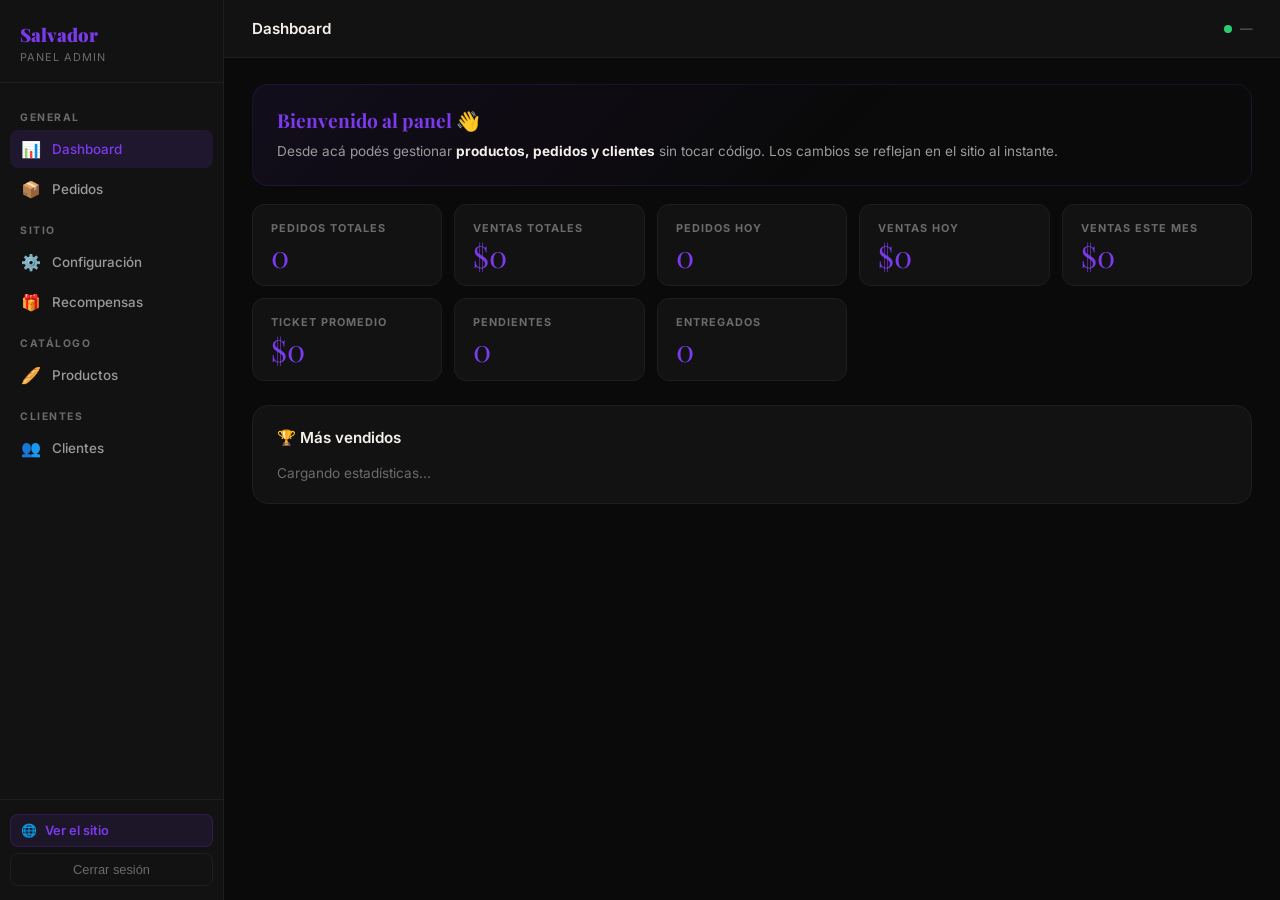
==== admin.html @ 85dc1136 "actualizacion completa" ====
<!DOCTYPE html>
<html lang="es">
<head>
  <meta charset="UTF-8">
  <meta name="viewport" content="width=device-width, initial-scale=1.0">
  <title>Admin — Salvador Sanguchería</title>
  <link rel="stylesheet" href="./css/styles.css">
</head>
<body>
  <button class="mobile-menu-btn" id="mobileMenuBtn">☰ Menú</button>
  <div class="sidebar-overlay" id="sidebarOverlay"></div>
  <div class="admin-layout">
    <aside class="admin-sidebar">
      <div class="sidebar-brand">
        <div class="sidebar-brand-logo">Salvador</div>
        <small>Panel Admin</small>
      </div>
      <nav class="admin-nav">
        <span class="nav-section-label">General</span>
        <a class="activo" onclick="irA('dashboard', this)"><span class="nav-icon">📊</span> Dashboard</a>
        <a onclick="irA('pedidos', this)"><span class="nav-icon">📦</span> Pedidos</a>
        <span class="nav-section-label">Sitio</span>
        <a onclick="irA('config', this)"><span class="nav-icon">⚙️</span> Configuración</a>
        <a onclick="irA('recompensas', this)"><span class="nav-icon">🎁</span> Recompensas</a>
        <span class="nav-section-label">Catálogo</span>
        <a onclick="irA('productos', this)"><span class="nav-icon">🥖</span> Productos</a>
        <span class="nav-section-label">Clientes</span>
        <a onclick="irA('clientes', this)"><span class="nav-icon">👥</span> Clientes</a>
      </nav>
      <div class="sidebar-footer">
        <a href="index.html" target="_blank" class="btn-ver-sitio"><span>🌐</span> Ver el sitio</a>
        <button class="btn-logout" onclick="logout()">Cerrar sesión</button>
      </div>
    </aside>
    <div class="admin-main">
      <div class="admin-topbar">
        <h1 id="topbar-titulo">Dashboard</h1>
        <div class="topbar-user">
          <span class="user-dot"></span>
          <span id="topbar-email">—</span>
        </div>
      </div>
      <div class="admin-content">
        <!-- Dashboard -->
        <div id="sec-dashboard" class="admin-seccion activa">
          <div class="welcome-card">
            <h2>Bienvenido al panel 👋</h2>
            <p>Desde acá podés gestionar <strong>productos, pedidos y clientes</strong> sin tocar código. Los cambios se reflejan en el sitio al instante.</p>
          </div>
          <div class="stats-grid">
            <div class="stat-card"><div class="stat-label">Pedidos totales</div><div class="stat-val" id="total-pedidos">0</div></div>
            <div class="stat-card"><div class="stat-label">Ventas totales</div><div class="stat-val">$<span id="ventas-totales">0</span></div></div>
            <div class="stat-card"><div class="stat-label">Pedidos hoy</div><div class="stat-val" id="pedidos-hoy">0</div></div>
            <div class="stat-card"><div class="stat-label">Ventas hoy</div><div class="stat-val">$<span id="ventas-hoy">0</span></div></div>
            <div class="stat-card"><div class="stat-label">Ventas este mes</div><div class="stat-val">$<span id="ventas-mes">0</span></div></div>
            <div class="stat-card"><div class="stat-label">Ticket promedio</div><div class="stat-val">$<span id="ticket-promedio">0</span></div></div>
            <div class="stat-card"><div class="stat-label">Pendientes</div><div class="stat-val" id="pedidos-pendientes">0</div></div>
            <div class="stat-card"><div class="stat-label">Entregados</div><div class="stat-val" id="pedidos-entregados">0</div></div>
          </div>
          <div class="admin-card">
            <div class="admin-card-header"><span class="admin-card-title">🏆 Más vendidos</span></div>
            <div id="productos-mas-vendidos"><p style="color:var(--gris); font-size:.85rem;">Cargando estadísticas...</p></div>
          </div>
        </div>

        <!-- Pedidos -->
        <div id="sec-pedidos" class="admin-seccion">
          <div class="admin-card">
            <div class="admin-card-header"><span class="admin-card-title">Pedidos recibidos</span></div>
            <div id="lista-pedidos"><p style="color:var(--gris); font-size:.85rem; text-align:center; padding:40px 0;">Cargando pedidos...</p></div>
          </div>
        </div>

        <!-- Configuración -->
        <div id="sec-config" class="admin-seccion">
          <div class="admin-card">
            <div class="admin-card-header"><span class="admin-card-title">Configuración del sitio</span></div>
            <div class="form-productos">
              <div class="form-campo form-full"><label>Título del hero</label><input type="text" id="cfg-heroTitle" placeholder="Sánguches de verdad..."></div>
              <div class="form-campo form-full"><label>Subtítulo del hero</label><input type="text" id="cfg-heroSubtitle" placeholder="Elegí lo que querés..."></div>
              <div class="form-campo form-full"><label>Texto del chip</label><input type="text" id="cfg-heroChipText" placeholder="🥖 Pedidos online..."></div>
              <div class="form-campo form-full"><label>Imagen de fondo del hero (URL)</label><input type="url" id="cfg-heroImageURL" placeholder="https://..."></div>
              <div class="form-campo form-full"><label>Texto del banner de ofertas</label><input type="text" id="cfg-promoBannerText" placeholder="🔥 Hay productos en oferta..."></div>
              <div class="form-campo form-full"><label>Descripción del footer</label><textarea id="cfg-footerDesc" rows="2"></textarea></div>
              <div class="form-campo"><label>WhatsApp</label><input type="text" id="cfg-contactPhone" placeholder="5492215376246"></div>
              <div class="form-campo"><label>Instagram (usuario)</label><input type="text" id="cfg-contactInstagram" placeholder="salvadorsangucheria"></div>
              <div class="form-campo"><label>Horarios L-V</label><input type="text" id="cfg-horariosLunesViernes" placeholder="11:00 — 15:00 hs..."></div>
              <div class="form-campo"><label>Horarios Sábados</label><input type="text" id="cfg-horariosSabados" placeholder="11:00 — 23:00 hs"></div>
            </div>
            <div style="margin-top:16px;">
              <button class="btn btn-primary" onclick="guardarConfiguracion()">💾 Guardar cambios</button>
              <span id="cfg-status" style="margin-left:12px; font-size:.82rem; color:var(--mostaza);"></span>
            </div>
          </div>
        </div>

        <!-- Productos -->
        <div id="sec-productos" class="admin-seccion">
          <div class="admin-card">
            <div class="admin-card-header"><span class="admin-card-title">Agregar producto</span></div>
            <div class="form-productos">
              <div class="form-campo"><label>Nombre *</label><input type="text" id="nombre" placeholder="Ej: Sánguche de milanesa"></div>
              <div class="form-campo"><label>Categoría *</label><input type="text" id="categoria" placeholder="Ej: Sánguches, Lomitos..."></div>
              <div class="form-campo form-full"><label>Descripción</label><input type="text" id="descripcion" placeholder="Ingredientes, tamaño, extras..."></div>
              <div class="form-campo"><label>Precio *</label><input type="number" id="precio" placeholder="0" min="0"></div>
              <div class="form-campo"><label>Precio por docena ($) <small style="color:var(--gris); font-weight:400;">(opcional)</small></label><input type="number" id="precioDocena" placeholder="0" min="0"></div>
              <div class="form-campo"><label>Descuento (%)</label><input type="number" id="descuento" placeholder="0" min="0" max="99"></div>
              <div class="form-campo form-full">
                <label>Imagen del producto</label>
                <div style="display:flex; gap:10px; align-items:center; flex-wrap:wrap;">
                  <input type="file" id="imagenFile" accept="image/*" style="display:none;" onchange="previsualizarImagen(event)">
                  <button type="button" class="btn btn-ghost btn-sm" onclick="document.getElementById('imagenFile').click()">📁 Elegir foto</button>
                  <span id="nombreArchivo" style="color:var(--gris); font-size:.8rem;"></span>
                </div>
                <img id="previewImagen" src="" style="max-width:120px; max-height:80px; margin-top:8px; border-radius:8px; display:none; object-fit:cover;">
                <small style="color:var(--gris); margin-top:4px;">O pegá una URL:</small>
                <input type="url" id="imagenURL" placeholder="https://... (opcional)">
              </div>
              <div class="form-campo form-full"><div class="oferta-check-row"><label><input type="checkbox" id="oferta"> Marcar como oferta (activa el descuento)</label></div></div>
            </div>
            <div style="margin-top:16px;"><button class="btn btn-primary" onclick="agregarProducto()">+ Agregar producto</button></div>
          </div>
          <div class="admin-card">
            <div class="admin-card-header"><span class="admin-card-title">Productos cargados</span></div>
            <div id="lista-productos"><p style="color:var(--gris); font-size:.85rem; text-align:center; padding:40px 0;">Cargando productos...</p></div>
          </div>
        </div>

        <!-- Clientes -->
        <div id="sec-clientes" class="admin-seccion">
          <div class="admin-card">
            <div class="admin-card-header"><span class="admin-card-title">Agregar cliente</span></div>
            <div class="clientes-form">
              <input type="text" id="cliente-nombre" placeholder="Nombre del cliente">
              <input type="text" id="cliente-telefono" placeholder="Teléfono (ej: 5491112345678)">
              <button class="btn btn-primary" onclick="agregarCliente()">+ Agregar</button>
            </div>
          </div>
          <div class="admin-card">
            <div class="admin-card-header"><span class="admin-card-title">Lista de clientes</span></div>
            <div class="search-cliente-wrap">
              <svg viewBox="0 0 24 24" stroke-width="2"><circle cx="11" cy="11" r="8"/><line x1="21" y1="21" x2="16.65" y2="16.65"/></svg>
              <input type="text" id="buscar-cliente" placeholder="Buscar cliente...">
            </div>
            <div id="lista-clientes"><p style="color:var(--gris); font-size:.85rem; text-align:center; padding:40px 0;">Sin clientes aún</p></div>
          </div>
        </div>

        <!-- Recompensas -->
        <div id="sec-recompensas" class="admin-seccion">
          <div class="admin-card">
            <div class="admin-card-header"><span class="admin-card-title">Gestión de Recompensas</span></div>
            <div class="form-productos">
              <div class="form-campo"><label>Umbral (puntos)</label><input type="number" id="rec-umbralPuntos" placeholder="300" min="0"></div>
              <div class="form-campo"><label>Descripción del premio</label><input type="text" id="rec-descripcion" placeholder="Ej: 2 sánguches de miga"></div>
              <div class="form-campo form-full"><label>Mensaje para WhatsApp</label><input type="text" id="rec-mensaje" placeholder="Quiero canjear mi premio: 2 sánguches"></div>
            </div>
            <button class="btn btn-primary" onclick="agregarRecompensa()">+ Agregar premio</button>
            <div id="lista-recompensas" style="margin-top:20px;"></div>
          </div>
        </div>
      </div><!-- /admin-content -->
    </div><!-- /admin-main -->
  </div><!-- /admin-layout -->

  <script>
    const titulos = {
      dashboard: 'Dashboard',
      pedidos: 'Pedidos',
      productos: 'Productos',
      clientes: 'Clientes',
      config: 'Configuración',
      recompensas: 'Recompensas'
    };
    function irA(sec, el) {
      document.querySelectorAll('.admin-seccion').forEach(s => s.classList.remove('activa'));
      document.querySelectorAll('.admin-nav a').forEach(a => a.classList.remove('activo'));
      document.getElementById('sec-' + sec).classList.add('activa');
      if (el) el.classList.add('activo');
      document.getElementById('topbar-titulo').textContent = titulos[sec] || sec;
    }
  </script>
  <script type="module">
    import { auth, onAuthStateChanged, signOut } from './js/firebase.js';
    import './js/admin.js';

    const ADMIN_EMAIL = 'agustinsalvador@gmail.com';

    onAuthStateChanged(auth, (user) => {
      if (!user || user.email !== ADMIN_EMAIL) {
        signOut(auth).then(() => {
          window.location.href = 'login.html';
        });
        return;
      }
      document.getElementById('topbar-email').textContent = user.email;
    });

    window.logout = async () => {
      if (confirm('¿Cerrar sesión?')) {
        await signOut(auth);
        window.location.href = 'login.html';
      }
    };
  </script>
  <script>
    (function() {
      const btn = document.getElementById('mobileMenuBtn');
      const sidebar = document.querySelector('.admin-sidebar');
      const overlay = document.getElementById('sidebarOverlay');
      if (btn && sidebar && overlay) {
        btn.addEventListener('click', () => {
          sidebar.classList.toggle('open');
          overlay.classList.toggle('show');
        });
        overlay.addEventListener('click', () => {
          sidebar.classList.remove('open');
          overlay.classList.remove('show');
        });
      }
    })();
  </script>
</body>
</html>
---- css/styles.css ----
/* ═══════════════════════════════════════
   SALVADOR SANGUCHERÍA — Design System
   Modern Dark Premium · Glassmorphism · Violet Accent
   ═══════════════════════════════════════ */

@import url('https://fonts.googleapis.com/css2?family=Playfair+Display:wght@700;900&family=Inter:ital,wght@0,400;0,500;0,600;0,700;1,400&display=swap');

/* ── TOKENS ── */
:root {
  --negro:     #0a0a0a;
  --carbon:    #121212;
  --grafito:   #1e1e1e;
  --humo:      #2c2c2c;
  --gris:      #6b6b6b;
  --gris-l:    #9a9a9a;
  --gris-xl:   #c0c0c0;
  --crema:     #f5f0eb;

  /* ═══ NUEVA PALETA VIOLETA/AZULADO ═══ */
  --accent:    #7c3aed;   /* violeta vibrante */
  --accent-d:  #6d28d9;   /* más oscuro para hover */
  --accent-l:  #c4b5fd;   /* claro para realces suaves */

  --rojo:      #c0392b;
  --verde:     #2ecc71;
  --verde-wa:  #25D366;
  --radio-sm:  8px;
  --radio:     12px;
  --radio-lg:  16px;
  --sombra:    0 8px 24px rgba(0,0,0,.4);
  --glass-bg:  rgba(18, 18, 18, 0.75);
  --glass-border: rgba(255, 255, 255, 0.08);

  /* Reemplazo de los antiguos --mostaza para compatibilidad interna (por si alguna vez se usaron) */
  --mostaza:   var(--accent);
  --mostaza-d: var(--accent-d);
  --mostaza-l: var(--accent-l);
}

/* ── RESET ── */
*, *::before, *::after { box-sizing: border-box; margin: 0; padding: 0; }
html { scroll-behavior: smooth; }
body {
  font-family: 'Inter', sans-serif;
  background: var(--negro);
  color: var(--crema);
  min-height: 100vh;
  -webkit-font-smoothing: antialiased;
}

/* ═══ ADMIN BAR ═══ */
.admin-bar {
  display: none;
  background: var(--accent);
  color: #fff;
  position: sticky;
  top: 0;
  z-index: 200;
  font-size: .78rem;
  font-weight: 700;
}
.admin-bar.visible { display: block; }
.admin-bar-inner {
  max-width: 1140px;
  margin: 0 auto;
  padding: 0 20px;
  height: 40px;
  display: flex;
  align-items: center;
  justify-content: space-between;
  gap: 12px;
}
.admin-bar-left { display: flex; align-items: center; gap: 10px; }
.admin-bar-dot {
  width: 7px; height: 7px;
  background: #fff;
  border-radius: 50%;
  opacity: .5;
  animation: pulse 2s infinite;
}
@keyframes pulse { 0%,100%{opacity:.45} 50%{opacity:1} }
.admin-bar-label { letter-spacing: .5px; text-transform: uppercase; font-size: .7rem; font-weight: 800; }
.admin-bar-email { font-weight: 500; opacity: .75; font-size: .75rem; }
.admin-bar-right { display: flex; align-items: center; gap: 6px; }
.admin-bar-btn {
  background: rgba(0,0,0,.15);
  color: #fff;
  border: none;
  border-radius: 6px;
  padding: 5px 14px;
  font-family: 'Inter', sans-serif;
  font-size: .72rem;
  font-weight: 700;
  cursor: pointer;
  text-decoration: none;
  display: inline-flex;
  align-items: center;
  gap: 5px;
  transition: background .15s;
}
.admin-bar-btn:hover { background: rgba(0,0,0,.28); }

/* ═══ HEADER (glass) ═══ */
.pub-header {
  position: sticky;
  top: 0;
  z-index: 100;
  background: var(--glass-bg);
  backdrop-filter: blur(20px);
  -webkit-backdrop-filter: blur(20px);
  border-bottom: 1px solid var(--glass-border);
  transition: top .2s;
}
.pub-header.con-admin { top: 40px; }
.pub-header-inner {
  max-width: 1140px;
  margin: 0 auto;
  padding: 0 24px;
  height: 66px;
  display: flex;
  align-items: center;
  justify-content: space-between;
  gap: 16px;
}
.pub-logo {
  font-family: 'Playfair Display', serif;
  font-size: 1.5rem;
  font-weight: 900;
  color: var(--accent);
  letter-spacing: -.5px;
  text-decoration: none;
  white-space: nowrap;
  flex-shrink: 0;
  line-height: 1;
  text-shadow: 0 0 6px var(--accent-l);
}
.pub-logo small {
  display: block;
  font-family: 'Inter', sans-serif;
  font-size: .58rem;
  font-weight: 700;
  letter-spacing: 3px;
  text-transform: uppercase;
  color: var(--gris);
  margin-top: 2px;
}
.header-right { display: flex; align-items: center; gap: 10px; }
.header-sep { width: 1px; height: 22px; background: var(--humo); flex-shrink: 0; }

.btn-social {
  width: 38px; height: 38px;
  border-radius: 50%;
  display: flex; align-items: center; justify-content: center;
  text-decoration: none;
  flex-shrink: 0;
  transition: transform .18s, opacity .18s;
}
.btn-social:hover { transform: scale(1.1); opacity: .9; }
.btn-social.wa { background: var(--verde-wa); }
.btn-social.ig { background: radial-gradient(circle at 30% 107%, #fdf497 0%, #fd5949 45%, #d6249f 60%, #285AEB 90%); }
.btn-social svg { width: 19px; height: 19px; fill: #fff; }

.btn-carrito-header {
  display: flex; align-items: center; gap: 8px;
  background: var(--accent);
  color: #fff;
  border: none;
  border-radius: 99px;
  padding: 9px 18px 9px 14px;
  font-family: 'Inter', sans-serif;
  font-size: .82rem; font-weight: 800;
  cursor: pointer;
  flex-shrink: 0;
  transition: background .15s, transform .1s;
}
.btn-carrito-header:hover { background: var(--accent-d); transform: scale(1.02); }
.btn-carrito-header svg { width: 16px; height: 16px; stroke: #fff; fill: none; stroke-width: 2.5; }
.carrito-badge {
  background: #fff;
  color: var(--accent);
  border-radius: 99px;
  font-size: .7rem; font-weight: 800;
  padding: 2px 8px; min-width: 22px; text-align: center; line-height: 1.4;
}

/* ═══ HERO ═══ */
.hero {
  position: relative;
  overflow: hidden;
  min-height: 70vh;
  display: flex;
  align-items: center;
  justify-content: center;
  background: linear-gradient(135deg, rgba(0,0,0,.8) 0%, rgba(0,0,0,.9) 100%),
              var(--hero-bg, url('https://images.pexels.com/photos/1600727/pexels-photo-1600727.jpeg?auto=compress&cs=tinysrgb&w=1260&h=750&dpr=1')) center/cover no-repeat;
  border-bottom: 1px solid var(--glass-border);
  background-attachment: scroll;
}
@media (min-width: 1024px) {
  .hero { background-attachment: fixed; }
}
.hero::before {
  content: '';
  position: absolute;
  inset: 0;
  background: radial-gradient(circle at 80% 20%, rgba(255,255,255,0.03) 0%, transparent 50%);
  pointer-events: none;
}
.hero-inner {
  position: relative;
  z-index: 2;
  max-width: 1140px;
  width: 100%;
  margin: 0 auto;
  padding: 0 20px;
  display: flex;
  flex-direction: column;
  align-items: flex-start;
}
.hero-text { max-width: 600px; }

.hero-chip {
  display: inline-flex; align-items: center; gap: 6px;
  background: rgba(124, 58, 237, 0.12);
  border: 1px solid rgba(124, 58, 237, 0.25);
  border-radius: 99px;
  font-size: .7rem; font-weight: 700;
  letter-spacing: 2px; text-transform: uppercase;
  padding: 5px 14px; margin-bottom: 20px;
  color: var(--accent);
  backdrop-filter: blur(8px);
}

.hero h1 {
  font-family: 'Playfair Display', serif;
  font-size: clamp(2.2rem, 5vw, 3.6rem);
  font-weight: 900; line-height: 1.05;
  margin-bottom: 12px; color: var(--crema);
  text-shadow: 0 0 15px rgba(124, 58, 237, 0.7), 0 0 30px rgba(124, 58, 237, 0.4);
  animation: neonPulse 2s infinite alternate;
}
@keyframes neonPulse {
  0% { text-shadow: 0 0 10px rgba(124, 58, 237, 0.5), 0 0 20px rgba(124, 58, 237, 0.3); }
  100% { text-shadow: 0 0 20px rgba(124, 58, 237, 0.9), 0 0 40px rgba(124, 58, 237, 0.6); }
}
.hero h1 em { color: var(--accent); font-style: normal; }

.hero-sub {
  color: var(--gris-l);
  font-size: 0.95rem; line-height: 1.7;
  margin-bottom: 24px; max-width: 480px;
}

.hero-pills {
  display: flex; flex-wrap: wrap; gap: 8px;
  margin-bottom: 24px;
}
.hero-pill {
  background: rgba(255,255,255,.05);
  border: 1px solid rgba(255,255,255,.1);
  border-radius: 99px;
  font-size: .75rem; font-weight: 500;
  color: var(--gris-l); padding: 5px 12px;
  backdrop-filter: blur(4px);
}

.hero-stats {
  display: flex; gap: 12px; margin-bottom: 28px; flex-wrap: wrap;
}
.hero-stat {
  background: rgba(124, 58, 237, 0.1);
  border: 1px solid rgba(124, 58, 237, 0.2);
  border-radius: var(--radio-sm);
  padding: 8px 14px;
  font-size: .75rem; font-weight: 600;
  color: var(--accent-l);
  backdrop-filter: blur(4px);
}

.search-wrap {
  position: relative; max-width: 440px; width: 100%;
}
.search-wrap svg {
  position: absolute; left: 15px; top: 50%;
  transform: translateY(-50%);
  width: 16px; height: 16px;
  stroke: var(--gris); fill: none;
  stroke-width: 2; pointer-events: none;
}
#busqueda {
  width: 100%;
  background: rgba(30,30,30,.6);
  backdrop-filter: blur(12px);
  border: 1px solid rgba(255,255,255,.1);
  border-radius: 99px;
  padding: 13px 18px 13px 44px;
  color: var(--crema);
  font-family: 'Inter', sans-serif;
  font-size: .88rem;
  outline: none;
  transition: border-color .2s, box-shadow .2s;
}
#busqueda::placeholder { color: var(--gris); }
#busqueda:focus {
  border-color: var(--accent);
  box-shadow: 0 0 0 3px rgba(124, 58, 237, 0.12);
}

/* ═══ BANNER OFERTA ═══ */
.oferta-banner {
  display: none;
  background: linear-gradient(90deg, #991f1a, #c0392b, #991f1a);
  background-size: 200% 100%;
  animation: bannerShift 4s linear infinite;
  color: #fff; text-align: center;
  padding: 10px 20px; font-size: .82rem; font-weight: 700;
  letter-spacing: .5px;
}
.oferta-banner.visible { display: block; }
@keyframes bannerShift { 0%{background-position:0%} 100%{background-position:200%} }

/* ═══ PROMOCIONES ═══ */
.promociones-section {
  display: none;
  border-bottom: 1px solid var(--grafito);
  background: linear-gradient(180deg, var(--carbon) 0%, var(--negro) 100%);
  padding: 36px 0;
}
.promociones-section.visible { display: block; }
.promociones-inner { max-width: 1140px; margin: 0 auto; padding: 0 24px; }
.promociones-title {
  font-family: 'Playfair Display', serif;
  font-size: 1.4rem; margin-bottom: 20px;
  display: flex; align-items: center; gap: 10px;
  color: var(--accent);
  text-shadow: 0 0 8px rgba(124, 58, 237, 0.4);
}
.promociones-grid {
  display: grid;
  grid-template-columns: repeat(auto-fill, minmax(280px, 1fr));
  gap: 14px;
}
.promo-card {
  background: var(--carbon);
  border: 1px solid rgba(192,57,43,.3);
  border-radius: var(--radio-lg); overflow: hidden;
  display: flex; align-items: stretch;
  transition: transform .2s, border-color .2s;
}
.promo-card:hover { transform: translateY(-2px); border-color: rgba(192,57,43,.6); }
.promo-card-img {
  width: 90px; flex-shrink: 0;
  background: var(--grafito);
  display: flex; align-items: center; justify-content: center;
  font-size: 2.2rem; overflow: hidden;
}
.promo-card-img img { width: 100%; height: 100%; object-fit: cover; }
.promo-card-body { padding: 12px 14px; flex: 1; min-width: 0; }
.promo-card-badge {
  display: inline-block; background: rgba(192,57,43,.2);
  color: #e74c3c; border: 1px solid rgba(192,57,43,.3);
  border-radius: 4px; font-size: .64rem; font-weight: 800;
  text-transform: uppercase; letter-spacing: 1px;
  padding: 2px 7px; margin-bottom: 6px;
}
.promo-card-nombre { font-weight: 600; font-size: .88rem; margin-bottom: 4px; }
.promo-card-precios { display: flex; align-items: baseline; gap: 8px; margin-bottom: 10px; }
.promo-card-original { font-size: .75rem; color: var(--gris); text-decoration: line-through; }
.promo-card-final { font-family: 'Playfair Display', serif; font-size: 1.2rem; color: var(--accent); font-weight: 700; }
.promo-card-btn {
  background: var(--accent); color: #fff;
  border: none; border-radius: 99px;
  padding: 6px 14px; font-family: 'Inter', sans-serif;
  font-size: .74rem; font-weight: 800; cursor: pointer;
  transition: background .15s;
}
.promo-card-btn:hover { background: var(--accent-d); }

/* ═══ CATEGORÍAS (glow violeta) ═══ */
.cats-section {
  position: sticky; top: 66px; z-index: 90;
  background: rgba(23,23,23,.98);
  backdrop-filter: blur(10px);
  border-bottom: 1px solid var(--grafito);
  transition: top .2s;
}
.cats-section.con-admin { top: calc(40px + 66px); }
.cats-inner { max-width: 1140px; margin: 0 auto; padding: 0 24px; }
#categorias {
  display: flex; gap: 8px; overflow-x: auto;
  scrollbar-width: none; padding: 12px 0;
}
#categorias::-webkit-scrollbar { display: none; }
#categorias button {
  background: rgba(255,255,255,.05);
  border: 1px solid rgba(255,255,255,.08);
  border-radius: 99px;
  padding: 8px 18px;
  font-family: 'Inter', sans-serif;
  font-size: .8rem; font-weight: 500;
  color: var(--gris-l);
  cursor: pointer;
  white-space: nowrap;
  transition: all .15s;
  flex-shrink: 0;
}
#categorias button:hover,
#categorias button.activa {
  background: var(--accent);
  color: #fff;
  border-color: var(--accent);
  font-weight: 700;
  box-shadow: 0 0 12px rgba(124, 58, 237, 0.5);
}

/* ═══ GRID PRODUCTOS (glass + hover glow) ═══ */
.menu-section { max-width: 1140px; margin: 0 auto; padding: 28px 24px 100px; }
.menu-section-header {
  display: flex; align-items: baseline; justify-content: space-between;
  margin-bottom: 22px; gap: 12px;
}
.menu-section-title {
  font-family: 'Playfair Display', serif;
  font-size: 1.35rem; font-weight: 700;
  color: var(--accent);
  text-shadow: 0 0 6px rgba(124, 58, 237, 0.3);
}
.menu-count { font-size: .78rem; color: var(--gris); }

#menu-container {
  display: grid;
  grid-template-columns: repeat(auto-fill, minmax(250px, 1fr));
  gap: 20px;
}

.producto {
  background: rgba(18,18,18,.7);
  backdrop-filter: blur(12px);
  border: 1px solid rgba(255,255,255,0.06);
  border-radius: 18px;
  overflow: hidden;
  box-shadow: 0 4px 12px rgba(0,0,0,0.3);
  display: flex;
  flex-direction: column;
  transition: transform .25s ease, border-color .25s, box-shadow .25s;
  animation: fadeInUp 0.6s ease-out;
}
@keyframes fadeInUp {
  0% { opacity: 0; transform: translateY(20px); }
  100% { opacity: 1; transform: translateY(0); }
}
.producto:hover {
  transform: translateY(-6px);
  border-color: rgba(124, 58, 237, 0.35);
  box-shadow: 0 16px 40px rgba(0,0,0,0.5),
              0 0 0 1px rgba(124, 58, 237, 0.2),
              0 0 20px rgba(124, 58, 237, 0.08);
}
.prod-thumb {
  position: relative; height: 180px; overflow: hidden;
  background: var(--grafito);
}
.prod-thumb::after {
  content: ''; position: absolute; inset: 0;
  background: linear-gradient(180deg, transparent 40%, rgba(0,0,0,0.6) 100%);
  z-index: 1; pointer-events: none;
}
.prod-thumb img {
  position: absolute; width: 100%; height: 100%;
  object-fit: cover; transition: transform 0.5s ease;
}
.producto:hover .prod-thumb img { transform: scale(1.06); }
.prod-thumb-emoji {
  width: 100%; height: 100%; display: flex; align-items: center; justify-content: center;
  font-size: 3.2rem; background: var(--grafito);
}
.prod-oferta-chip {
  position: absolute; top: 10px; left: 10px;
  background: rgba(124, 58, 237, 0.15);
  border: 1px solid rgba(124, 58, 237, 0.3);
  color: var(--accent); font-size: .64rem; font-weight: 700;
  letter-spacing: 1px; text-transform: uppercase;
  padding: 3px 9px; border-radius: 4px; z-index: 2;
}
.producto-body {
  padding: 20px 18px 22px; display: flex; flex-direction: column; flex: 1; gap: 6px;
}
.prod-cat-label {
  font-size: .64rem; font-weight: 700; letter-spacing: 1.8px; text-transform: uppercase;
  color: var(--gris); margin-bottom: 5px;
}
.producto h2 {
  font-size: 1rem; font-weight: 600; color: var(--crema); line-height: 1.3;
}
.prod-desc {
  color: var(--gris); font-size: .78rem; line-height: 1.5;
  flex: 1; margin-bottom: 12px;
}
.prod-footer {
  display: flex; align-items: flex-end; justify-content: space-between; gap: 8px; margin-top: auto;
}
.prod-precio-wrap { display: flex; flex-direction: column; gap: 2px; }
.prod-precio-original {
  font-size: .72rem; color: var(--gris); text-decoration: line-through;
}
.prod-precio-final {
  font-family: 'Playfair Display', serif; font-size: 1.3rem; font-weight: 700;
  color: var(--accent); text-shadow: 0 0 6px rgba(124, 58, 237, 0.3);
}
.btn-agregar {
  background: var(--accent); color: #fff;
  box-shadow: 0 6px 18px rgba(124, 58, 237, 0.25);
  border: none; border-radius: 99px;
  padding: 9px 16px; font-family: 'Inter', sans-serif;
  font-size: .78rem; font-weight: 800; cursor: pointer;
  display: flex; align-items: center; gap: 5px;
  white-space: nowrap;
  transition: background .15s, transform .1s;
}
.btn-agregar:hover { background: var(--accent-d); transform: scale(1.04); }
.btn-agregar svg { width: 13px; height: 13px; stroke: #fff; fill: none; stroke-width: 3; }

.estado-menu {
  grid-column: 1 / -1; text-align: center; padding: 60px 20px; color: var(--gris);
}
.estado-icono { font-size: 2.8rem; margin-bottom: 12px; }
.estado-menu p { font-size: .9rem; }

/* ═══ CARRITO DRAWER (glass) ═══ */
.carrito-overlay {
  position: fixed; inset: 0; background: rgba(0,0,0,.72);
  z-index: 300; opacity: 0; pointer-events: none; transition: opacity .28s;
}
.carrito-overlay.abierto { opacity: 1; pointer-events: all; }

.carrito-drawer {
  position: fixed; top: 0; right: 0; bottom: 0;
  width: min(440px, 100vw);
  background: var(--glass-bg);
  backdrop-filter: blur(24px);
  -webkit-backdrop-filter: blur(24px);
  border-left: 1px solid var(--glass-border);
  z-index: 301; display: flex; flex-direction: column;
  transform: translateX(100%);
  transition: transform .3s cubic-bezier(.4,0,.2,1);
}
.carrito-drawer.abierto { transform: translateX(0); }

.drawer-head {
  padding: 18px 20px; flex-shrink: 0;
  border-bottom: 1px solid var(--glass-border);
  display: flex; align-items: center; justify-content: space-between;
}
.drawer-head-left { display: flex; align-items: center; gap: 10px; }
.drawer-head h2 { font-family: 'Playfair Display', serif; font-size: 1.15rem; }
.drawer-items-count {
  background: rgba(255,255,255,.1); border-radius: 99px;
  font-size: .68rem; font-weight: 700; padding: 2px 9px; color: var(--gris-l);
}
.btn-cerrar-drawer {
  background: rgba(255,255,255,.1); border: none; border-radius: 50%;
  width: 33px; height: 33px; color: var(--gris-l);
  font-size: .9rem; cursor: pointer;
  display: flex; align-items: center; justify-content: center;
  transition: background .15s, color .15s;
}
.btn-cerrar-drawer:hover { background: var(--humo); color: var(--crema); }

.drawer-cliente {
  padding: 14px 20px; flex-shrink: 0;
  border-bottom: 1px solid var(--glass-border);
  display: flex; flex-direction: column; gap: 8px;
}
.drawer-cliente-titulo {
  font-size: .66rem; font-weight: 700; text-transform: uppercase;
  letter-spacing: 1.5px; color: var(--gris); margin-bottom: 3px;
}
.drawer-cliente input,
.drawer-cliente textarea {
  width: 100%; background: rgba(255,255,255,.05);
  border: 1px solid rgba(255,255,255,.08);
  border-radius: var(--radio-sm);
  padding: 9px 12px; color: var(--crema);
  font-family: 'Inter', sans-serif; font-size: .82rem;
  outline: none; transition: border-color .15s, box-shadow .15s;
}
.drawer-cliente input:focus,
.drawer-cliente textarea:focus {
  border-color: var(--accent);
  box-shadow: 0 0 0 2px rgba(124, 58, 237, 0.1);
}
.drawer-cliente textarea { resize: none; height: 54px; }

.drawer-items {
  flex: 1; overflow-y: auto; padding: 12px 20px;
  display: flex; flex-direction: column; gap: 8px;
}
.drawer-vacio {
  flex: 1; display: flex; flex-direction: column;
  align-items: center; justify-content: center;
  color: var(--gris); text-align: center; gap: 10px; padding: 40px 0;
}
.drawer-vacio-icono {
  width: 58px; height: 58px; background: rgba(255,255,255,.05);
  border-radius: 50%; display: flex; align-items: center; justify-content: center;
  font-size: 1.7rem;
}
.drawer-vacio p { font-size: .88rem; }
.drawer-vacio small { font-size: .75rem; color: var(--humo); }

.item-carrito {
  background: rgba(255,255,255,.05);
  border: 1px solid rgba(255,255,255,.08);
  border-radius: var(--radio);
  padding: 10px 12px;
  display: flex; align-items: center; gap: 10px;
  transition: border-color .15s;
}
.item-carrito:hover { border-color: var(--gris); }
.item-thumb {
  width: 42px; height: 42px; border-radius: 8px;
  background: var(--humo); overflow: hidden;
  display: flex; align-items: center; justify-content: center;
  font-size: 1.4rem; flex-shrink: 0;
}
.item-thumb img { width: 100%; height: 100%; object-fit: cover; }
.item-info { flex: 1; min-width: 0; }
.item-nombre {
  font-weight: 600; font-size: .84rem; color: var(--crema);
  white-space: nowrap; overflow: hidden; text-overflow: ellipsis; margin-bottom: 2px;
}
.item-precio-unit { font-size: .72rem; color: var(--gris); }
.item-controles { display: flex; align-items: center; gap: 6px; flex-shrink: 0; }
.ctrl-btn {
  width: 28px; height: 28px; background: rgba(255,255,255,.1);
  border: none; border-radius: 50%; color: var(--crema);
  font-size: 1rem; cursor: pointer;
  display: flex; align-items: center; justify-content: center;
  transition: background .15s;
}
.ctrl-btn:hover { background: var(--accent); color: #fff; }
.ctrl-cantidad { font-weight: 700; font-size: .88rem; min-width: 20px; text-align: center; }
.item-subtotal {
  font-family: 'Playfair Display', serif; font-size: 1rem; font-weight: 700;
  color: var(--accent); flex-shrink: 0; min-width: 58px; text-align: right;
}
.btn-quitar-item {
  background: none; border: none; color: var(--gris);
  font-size: .85rem; cursor: pointer; padding: 4px;
  transition: color .15s; flex-shrink: 0;
}
.btn-quitar-item:hover { color: var(--rojo); }

.drawer-footer {
  border-top: 1px solid var(--glass-border);
  padding: 14px 20px 20px; flex-shrink: 0;
}
.drawer-resumen {
  background: rgba(255,255,255,.05); border-radius: var(--radio);
  padding: 12px 14px; margin-bottom: 14px;
  display: flex; flex-direction: column; gap: 7px;
}
.resumen-row {
  display: flex; justify-content: space-between;
  font-size: .8rem; color: var(--gris-l);
}
.resumen-row.total {
  border-top: 1px solid rgba(255,255,255,.08);
  padding-top: 9px; margin-top: 2px;
}
.resumen-row.total span:first-child { font-weight: 700; color: var(--crema); font-size: .86rem; }
.resumen-row.total span:last-child {
  font-family: 'Playfair Display', serif; font-size: 1.4rem; color: var(--accent);
}

.btn-pedir-wa {
  width: 100%; background: var(--verde-wa); color: #fff;
  border: none; border-radius: 99px; padding: 14px;
  font-family: 'Inter', sans-serif; font-weight: 800;
  font-size: .92rem; cursor: pointer;
  display: flex; align-items: center; justify-content: center; gap: 8px;
  transition: filter .15s, transform .1s;
}
.btn-pedir-wa:hover { filter: brightness(1.1); transform: scale(1.01); }
.btn-pedir-wa svg { width: 20px; height: 20px; fill: #fff; }
.btn-vaciar-carrito {
  width: 100%; background: none; border: none;
  color: var(--gris); font-family: 'Inter', sans-serif;
  font-size: .74rem; cursor: pointer; padding: 8px;
  margin-top: 6px; transition: color .15s;
}
.btn-vaciar-carrito:hover { color: var(--rojo); }

/* ═══ TOAST ═══ */
.toast {
  position: fixed; bottom: 28px; left: 50%;
  transform: translateX(-50%) translateY(80px);
  background: var(--grafito); color: var(--crema);
  border: 1px solid var(--humo);
  padding: 10px 22px; border-radius: 99px;
  font-size: .82rem; font-weight: 600;
  box-shadow: 0 4px 24px rgba(0,0,0,.7);
  z-index: 500; transition: transform .3s cubic-bezier(.4,0,.2,1), opacity .3s;
  opacity: 0; white-space: nowrap; pointer-events: none;
}
.toast.visible { transform: translateX(-50%) translateY(0); opacity: 1; }
.toast.toast-error { border-color: rgba(192,57,43,.5); color: #e74c3c; }

/* ═══ FOOTER ═══ */
.site-footer {
  border-top: 1px solid var(--grafito);
  background: var(--carbon); padding: 40px 24px 32px;
}
.site-footer-inner {
  max-width: 1140px; margin: 0 auto;
  display: grid; grid-template-columns: 1fr 1fr 1fr;
  gap: 32px; align-items: start;
}
.footer-brand { display: flex; flex-direction: column; gap: 10px; }
.footer-logo {
  font-family: 'Playfair Display', serif;
  font-size: 1.3rem; font-weight: 900; color: var(--accent);
}
.footer-desc { font-size: .8rem; color: var(--gris); line-height: 1.6; max-width: 220px; }
.footer-col h4 {
  font-size: .68rem; font-weight: 700; text-transform: uppercase;
  letter-spacing: 1.5px; color: var(--gris); margin-bottom: 12px;
}
.footer-col p, .footer-col a {
  font-size: .82rem; color: var(--gris-l);
  text-decoration: none; line-height: 2; display: block; transition: color .15s;
}
.footer-col a:hover { color: var(--accent); }
.footer-social { display: flex; gap: 10px; margin-top: 4px; }
.footer-social-btn {
  width: 36px; height: 36px; border-radius: 50%;
  display: flex; align-items: center; justify-content: center;
  text-decoration: none; transition: transform .15s, opacity .15s;
}
.footer-social-btn:hover { transform: scale(1.1); opacity: .9; }
.footer-social-btn.wa { background: #25D366; }
.footer-social-btn.ig { background: radial-gradient(circle at 30% 107%, #fdf497 0%, #fd5949 45%, #d6249f 60%, #285AEB 90%); }
.footer-social-btn svg { width: 17px; height: 17px; fill: #fff; }
.footer-bottom {
  max-width: 1140px; margin: 28px auto 0; padding-top: 20px;
  border-top: 1px solid var(--grafito);
  display: flex; align-items: center; justify-content: space-between;
  font-size: .74rem; color: var(--gris); gap: 12px; flex-wrap: wrap;
}

/* ═══ LOGIN PAGE ═══ */
.login-page {
  min-height: 100vh; display: flex; align-items: center; justify-content: center;
  padding: 20px; background: var(--negro);
}
.login-card {
  background: var(--carbon); border: 1px solid var(--grafito);
  border-radius: var(--radio-lg); padding: 40px 36px;
  width: 100%; max-width: 380px;
}
.login-logo { font-family: 'Playfair Display', serif; font-size: 1.8rem; font-weight: 900; color: var(--accent); margin-bottom: 4px; }
.login-sub { color: var(--gris); font-size: .8rem; margin-bottom: 32px; text-transform: uppercase; letter-spacing: 1px; }
.login-campo { margin-bottom: 14px; }
.login-campo label {
  display: block; font-size: .72rem; font-weight: 700; text-transform: uppercase;
  letter-spacing: .8px; color: var(--gris-l); margin-bottom: 6px;
}
.login-campo input {
  width: 100%; background: var(--grafito); border: 1px solid var(--humo);
  border-radius: var(--radio-sm); padding: 11px 14px; color: var(--crema);
  font-family: 'Inter', sans-serif; font-size: .9rem; outline: none;
  transition: border-color .15s;
}
.login-campo input:focus { border-color: var(--accent); }
.login-error {
  background: rgba(192,57,43,.15); border: 1px solid rgba(192,57,43,.3);
  color: #e74c3c; border-radius: var(--radio-sm); padding: 10px 14px;
  font-size: .82rem; margin-bottom: 14px; display: none;
}
.btn-login {
  width: 100%; background: var(--accent); color: #fff;
  border: none; border-radius: var(--radio); padding: 13px;
  font-family: 'Inter', sans-serif; font-size: .95rem; font-weight: 700;
  cursor: pointer; margin-top: 8px; transition: background .15s;
}
.btn-login:hover { background: var(--accent-d); }

/* ═══ ADMIN PANEL ═══ */
.admin-layout { display: flex; min-height: 100vh; }
.admin-sidebar {
  width: 224px; flex-shrink: 0; background: var(--carbon);
  border-right: 1px solid var(--grafito); display: flex; flex-direction: column;
  position: sticky; top: 0; height: 100vh; overflow-y: auto;
}
.sidebar-brand { padding: 22px 20px 18px; border-bottom: 1px solid var(--grafito); }
.sidebar-brand-logo { font-family: 'Playfair Display', serif; font-size: 1.15rem; font-weight: 900; color: var(--accent); }
.sidebar-brand small { display: block; color: var(--gris); font-size: .68rem; text-transform: uppercase; letter-spacing: 1px; margin-top: 3px; }
.admin-nav { padding: 14px 10px; flex: 1; display: flex; flex-direction: column; gap: 2px; }
.nav-section-label {
  font-size: .65rem; font-weight: 700; text-transform: uppercase; letter-spacing: 1.5px;
  color: var(--gris); padding: 10px 10px 4px; margin-top: 4px;
}
.admin-nav a {
  display: flex; align-items: center; gap: 10px; padding: 9px 10px; border-radius: 8px;
  color: var(--gris-l); font-size: .84rem; font-weight: 500; cursor: pointer; text-decoration: none;
  transition: background .15s, color .15s;
}
.admin-nav a:hover { background: var(--grafito); color: var(--crema); }
.admin-nav a.activo { background: rgba(124, 58, 237, 0.12); color: var(--accent); }
.nav-icon { width: 22px; text-align: center; font-size: 1rem; flex-shrink: 0; }
.sidebar-footer { padding: 14px 10px; border-top: 1px solid var(--grafito); display: flex; flex-direction: column; gap: 6px; }
.btn-ver-sitio {
  display: flex; align-items: center; gap: 8px; background: rgba(124, 58, 237, 0.1);
  color: var(--accent); border: 1px solid rgba(124, 58, 237, 0.2); border-radius: 8px;
  padding: 8px 10px; font-size: .8rem; font-weight: 600; cursor: pointer; text-decoration: none;
}
.btn-ver-sitio:hover { background: rgba(124, 58, 237, 0.18); }
.btn-logout {
  background: none; border: 1px solid var(--grafito); border-radius: 8px; padding: 8px 10px;
  color: var(--gris); font-size: .8rem; cursor: pointer; transition: border-color .15s, color .15s;
}
.btn-logout:hover { border-color: var(--rojo); color: var(--rojo); }
.admin-main { flex: 1; overflow-x: hidden; min-width: 0; }
.admin-topbar {
  background: var(--carbon); border-bottom: 1px solid var(--grafito);
  padding: 0 28px; height: 58px; display: flex; align-items: center; justify-content: space-between;
  position: sticky; top: 0; z-index: 50;
}
.admin-topbar h1 { font-size: .95rem; font-weight: 600; color: var(--crema); }
.topbar-user { display: flex; align-items: center; gap: 8px; font-size: .78rem; color: var(--gris); }
.user-dot { width: 8px; height: 8px; background: #2ecc71; border-radius: 50%; }
.admin-content { padding: 26px 28px 60px; }
.admin-seccion { display: none; }
.admin-seccion.activa { display: block; }
.stats-grid {
  display: grid; grid-template-columns: repeat(auto-fill, minmax(170px, 1fr)); gap: 12px; margin-bottom: 24px;
}
.stat-card { background: var(--carbon); border: 1px solid var(--grafito); border-radius: var(--radio); padding: 16px 18px 14px; }
.stat-label { font-size: .68rem; font-weight: 700; text-transform: uppercase; letter-spacing: 1px; color: var(--gris); margin-bottom: 6px; }
.stat-val { font-family: 'Playfair Display', serif; font-size: 1.9rem; color: var(--accent); line-height: 1; }
.admin-card { background: var(--carbon); border: 1px solid var(--grafito); border-radius: var(--radio-lg); padding: 22px 24px; margin-bottom: 18px; }
.admin-card-header { display: flex; align-items: center; justify-content: space-between; margin-bottom: 18px; gap: 12px; }
.admin-card-title { font-size: .95rem; font-weight: 600; }
.form-productos { display: grid; grid-template-columns: 1fr 1fr; gap: 12px; }
.form-full { grid-column: 1 / -1; }
.form-campo { display: flex; flex-direction: column; gap: 5px; }
.form-campo label { font-size: .7rem; font-weight: 700; text-transform: uppercase; letter-spacing: .8px; color: var(--gris-l); }
.form-campo input, .form-campo select, .form-campo textarea {
  background: var(--grafito); border: 1px solid var(--humo); border-radius: var(--radio-sm);
  padding: 9px 12px; color: var(--crema); font-family: 'Inter', sans-serif; font-size: .85rem;
  transition: border-color .15s; outline: none;
}
.form-campo input:focus, .form-campo select:focus, .form-campo textarea:focus { border-color: var(--accent); }
.oferta-check-row { display: flex; align-items: center; gap: 10px; padding: 8px 0; }
.btn {
  display: inline-flex; align-items: center; gap: 6px; padding: 9px 18px; border-radius: var(--radio);
  font-family: 'Inter', sans-serif; font-size: .82rem; font-weight: 700; cursor: pointer; border: none;
  transition: all .15s;
}
.btn-primary { background: var(--accent); color: #fff; }
.btn-primary:hover { background: var(--accent-d); }
.btn-danger { background: rgba(192,57,43,.15); color: #e74c3c; border: 1px solid rgba(192,57,43,.25); }
.btn-danger:hover { background: rgba(192,57,43,.25); }
.btn-ghost { background: none; border: 1px solid var(--humo); color: var(--gris-l); }
.btn-ghost:hover { border-color: var(--accent); color: var(--accent); }
.btn-sm { padding: 6px 12px; font-size: .76rem; }
.btn-success { background: rgba(39,174,96,.15); color: #2ecc71; border: 1px solid rgba(39,174,96,.25); }
#lista-productos { display: flex; flex-direction: column; gap: 10px; }
.prod-admin-row {
  background: var(--grafito); border-radius: var(--radio); padding: 12px 16px;
  display: flex; align-items: center; gap: 14px;
}
.prod-admin-img { width: 52px; height: 52px; border-radius: 8px; object-fit: cover; background: var(--humo); flex-shrink: 0; }
.prod-admin-info { flex: 1; min-width: 0; }
.prod-admin-nombre { font-weight: 600; font-size: .88rem; }
.prod-admin-meta { color: var(--gris); font-size: .75rem; margin-top: 2px; }
.prod-admin-precio { color: var(--accent); font-family: 'Playfair Display', serif; font-size: 1.1rem; font-weight: 700; flex-shrink: 0; }
.prod-admin-acciones { display: flex; gap: 6px; flex-shrink: 0; }
.badge {
  display: inline-flex; align-items: center; padding: 2px 8px; border-radius: 99px;
  font-size: .68rem; font-weight: 700; letter-spacing: .5px; text-transform: uppercase;
}
.badge-verde { background: rgba(39,174,96,.15); color: #2ecc71; }
.badge-rojo { background: rgba(192,57,43,.15); color: #e74c3c; }
.badge-mostaza { background: rgba(124, 58, 237, 0.15); color: var(--accent); }
.badge-gris { background: rgba(115,115,115,.2); color: var(--gris-l); }
#lista-pedidos { display: flex; flex-direction: column; gap: 12px; }
.pedido-card { background: var(--grafito); border-radius: var(--radio); padding: 16px; }
.pedido-header { display: flex; align-items: center; justify-content: space-between; margin-bottom: 10px; gap: 10px; flex-wrap: wrap; }
.pedido-cliente-info { display: flex; flex-direction: column; gap: 3px; margin-bottom: 10px; }
.pedido-cliente-info span { font-size: .8rem; color: var(--gris-l); }
.pedido-productos { list-style: none; margin-bottom: 12px; display: flex; flex-direction: column; gap: 4px; }
.pedido-productos li { font-size: .82rem; color: var(--crema); padding: 4px 0; border-bottom: 1px solid var(--humo); }
.pedido-productos li:last-child { border-bottom: none; }
.pedido-footer { display: flex; align-items: center; justify-content: space-between; gap: 10px; flex-wrap: wrap; }
.pedido-total { color: var(--accent); font-family: 'Playfair Display', serif; font-size: 1.2rem; font-weight: 700; }
.select-estado {
  background: var(--humo); border: 1px solid var(--grafito); border-radius: var(--radio-sm);
  padding: 6px 10px; color: var(--crema); font-family: 'Inter', sans-serif; font-size: .78rem; cursor: pointer; outline: none;
}
.clientes-form { display: flex; gap: 10px; flex-wrap: wrap; margin-bottom: 16px; }
.clientes-form input {
  background: var(--grafito); border: 1px solid var(--humo); border-radius: var(--radio-sm);
  padding: 9px 12px; color: var(--crema); font-family: 'Inter', sans-serif; font-size: .85rem; outline: none; flex: 1; min-width: 150px;
}
.search-cliente-wrap { position: relative; margin-bottom: 16px; }
.search-cliente-wrap svg { position: absolute; left: 12px; top: 50%; transform: translateY(-50%); width: 15px; height: 15px; stroke: var(--gris); fill: none; }
#buscar-cliente {
  width: 100%; background: var(--grafito); border: 1px solid var(--humo); border-radius: var(--radio-sm);
  padding: 9px 12px 9px 36px; color: var(--crema); font-family: 'Inter', sans-serif; font-size: .85rem; outline: none;
}
#lista-clientes { display: grid; grid-template-columns: repeat(auto-fill, minmax(220px, 1fr)); gap: 10px; }
.cliente-card { background: var(--grafito); border-radius: var(--radio); padding: 14px 16px; display: flex; flex-direction: column; gap: 6px; }
.cliente-nombre { font-weight: 600; font-size: .88rem; }
.cliente-tel { color: var(--gris-l); font-size: .8rem; }
.cliente-acciones { display: flex; gap: 6px; margin-top: 4px; }
#productos-mas-vendidos { display: flex; flex-direction: column; gap: 8px; }
.ranking-row {
  display: flex; align-items: center; gap: 12px; padding: 10px 14px;
  background: var(--grafito); border-radius: var(--radio);
}
.ranking-pos { font-family: 'Playfair Display', serif; font-size: 1.1rem; color: var(--accent); width: 28px; flex-shrink: 0; }
.ranking-nombre { flex: 1; font-weight: 600; font-size: .85rem; }
.ranking-cant { font-size: .78rem; color: var(--gris-l); background: var(--humo); padding: 2px 8px; border-radius: 99px; }
.welcome-card {
  background: linear-gradient(135deg, rgba(124, 58, 237, 0.08) 0%, transparent 60%);
  border: 1px solid rgba(124, 58, 237, 0.15); border-radius: var(--radio-lg); padding: 22px 24px; margin-bottom: 18px;
}
.welcome-card h2 { font-family: 'Playfair Display', serif; font-size: 1.2rem; margin-bottom: 8px; color: var(--accent); }
.welcome-card p { color: var(--gris-l); font-size: .85rem; line-height: 1.6; }
.welcome-card p strong { color: var(--crema); }

/* ═══ RESPONSIVE ═══ */
@media (max-width: 900px) {
  .site-footer-inner { grid-template-columns: 1fr 1fr; }
}
@media (max-width: 600px) {
  .hero { min-height: 60vh; }
  .hero h1 { font-size: 2.3rem; }
  #menu-container { grid-template-columns: 1fr 1fr; gap: 10px; }
  .producto-body { padding: 10px 12px 12px; }
  .producto h2 { font-size: .88rem; }
  .prod-desc { display: none; }
  .btn-agregar { padding: 8px 12px; font-size: .74rem; }
  .hero-pills { display: none; }
  .pub-logo small { display: none; }
  .header-sep { display: none; }
  .site-footer-inner { grid-template-columns: 1fr; gap: 24px; }
  .admin-bar-email { display: none; }
}

@media (max-width: 768px) {
  .admin-sidebar { display: none; }
  .admin-content { padding: 16px; }
  .admin-topbar { padding: 0 16px; }
  .form-productos { grid-template-columns: 1fr; }
  .stats-grid { grid-template-columns: 1fr 1fr; }
}

/* ── MENÚ MOBILE ── */
.mobile-menu-btn {
  display: none;
  position: fixed; top: 10px; left: 10px; z-index: 250;
  background: var(--accent); color: #fff;
  border: none; padding: 10px 14px;
  border-radius: var(--radio-sm);
  font-weight: 700; font-size: 0.9rem; cursor: pointer;
}
.sidebar-overlay {
  display: none;
  position: fixed; inset: 0;
  background: rgba(0,0,0,0.6); z-index: 230;
}
@media (max-width: 768px) {
  .mobile-menu-btn { display: block; }
  .admin-sidebar {
    position: fixed; left: -240px; top: 0; bottom: 0;
    width: 240px; z-index: 240;
    transition: left 0.3s ease;
    display: flex !important;
  }
  .admin-sidebar.open { left: 0; }
  .sidebar-overlay.show { display: block; }
}

/* ── CURSOR PERSONALIZADO ── */
.custom-cursor {
  position: fixed;
  width: 20px; height: 20px;
  border: 2px solid var(--accent);
  border-radius: 50%;
  pointer-events: none;
  z-index: 9999;
  transition: width 0.2s, height 0.2s, background 0.2s;
  transform: translate(-10px, -10px);
}
.custom-cursor.hover {
  width: 30px; height: 30px;
  background: rgba(124, 58, 237, 0.15);
  border-color: transparent;
}

/* ── PARALLAX MULTICAPA ── */
.hero-parallax-layer { position: absolute; inset: 0; pointer-events: none; z-index: 0; }
.hero-parallax-bg { background: radial-gradient(circle at 80% 20%, rgba(124, 58, 237, 0.1) 0%, transparent 50%); }
.hero-parallax-mid { background: repeating-linear-gradient(45deg, transparent, transparent 5px, rgba(255,255,255,0.02) 5px, rgba(255,255,255,0.02) 10px); }
.hero-parallax-front { background: radial-gradient(circle at 30% 70%, rgba(255,255,255,0.03) 0%, transparent 40%); }

/* ── SLIDER DE PRODUCTOS DESTACADOS ── */
.featured-slider {
  position: relative; width: 280px; max-width: 100%; overflow: hidden;
  border-radius: var(--radio-lg);
  background: rgba(0,0,0,0.4); backdrop-filter: blur(8px);
  border: 1px solid rgba(255,255,255,0.08);
  align-self: center;
}
.featured-track { display: flex; transition: transform 0.4s ease; }
.featured-card {
  min-width: 100%; display: flex; flex-direction: column;
  align-items: center; padding: 16px; box-sizing: border-box;
}
.featured-card img { width: 100%; height: 180px; object-fit: cover; border-radius: var(--radio); margin-bottom: 10px; }
.featured-info h3 { font-size: 0.95rem; color: var(--crema); margin: 0 0 4px; text-align: center; }
.featured-info span { font-family: 'Playfair Display', serif; color: var(--accent); font-size: 1.2rem; font-weight: 700; }
.featured-controls button {
  position: absolute; top: 50%; transform: translateY(-50%);
  background: rgba(0,0,0,0.6); color: var(--crema);
  border: none; width: 28px; height: 28px; border-radius: 50%;
  font-size: 1rem; cursor: pointer; transition: background 0.2s; line-height: 1;
}
.featured-controls button:hover { background: rgba(124, 58, 237, 0.8); }
.featured-prev { left: 6px; }
.featured-next { right: 6px; }

/* ── MICROINTERACCIONES ── */
.producto::after {
  content: ''; position: absolute; top: -50%; left: -50%; width: 200%; height: 200%;
  background: linear-gradient(45deg, transparent 40%, rgba(124, 58, 237, 0.08) 50%, transparent 60%);
  transform: rotate(45deg) translateX(-100%); transition: transform 0.6s; pointer-events: none;
}
.producto:hover::after { transform: rotate(45deg) translateX(100%); }
.btn-agregar:active { transform: scale(0.95); transition: transform 0.1s; }

/* ── FLYING PRODUCT ── */
.flying-product {
  position: fixed; pointer-events: none; z-index: 10000;
  top: 0; left: 0; width: 100%; height: 100%;
}

/* ── BOTÓN USUARIO ── */
.btn-user-header {
  display: flex; align-items: center; gap: 6px;
  background: rgba(255,255,255,0.05);
  border: 1px solid rgba(255,255,255,0.15);
  color: var(--crema);
  border-radius: 99px;
  padding: 8px 15px;
  font-family: 'Inter', sans-serif;
  font-size: .82rem; font-weight: 600;
  cursor: pointer;
  transition: background .15s, border-color .15s;
}
.btn-user-header:hover {
  background: rgba(124, 58, 237, 0.15);
  border-color: var(--accent);
}
.btn-user-header svg { stroke: currentColor; }

/* ── MODAL AUTH ── */
.modal-auth-overlay {
  position: fixed; inset: 0; background: rgba(0,0,0,0.8);
  z-index: 400; display: flex; align-items: center; justify-content: center;
  visibility: hidden; opacity: 0; transition: visibility .2s, opacity .2s;
}
.modal-auth-overlay.show { visibility: visible; opacity: 1; }
.modal-auth-card {
  background: var(--carbon); border: 1px solid var(--grafito);
  border-radius: var(--radio-lg); padding: 28px;
  width: 100%; max-width: 400px; position: relative;
}
.modal-auth-close {
  position: absolute; top: 12px; right: 12px;
  background: none; border: none; color: var(--gris); font-size: 1.2rem; cursor: pointer;
}
.auth-tabs { display: flex; gap: 0; margin-bottom: 20px; }
.auth-tab {
  flex: 1; background: none; border: none; color: var(--gris);
  padding: 10px; font-weight: 700; font-size: .85rem; cursor: pointer;
  border-bottom: 2px solid transparent; transition: .15s;
}
.auth-tab.active { color: var(--accent); border-color: var(--accent); }
.auth-form { display: none; flex-direction: column; gap: 12px; }
.auth-form.active { display: flex; }
.auth-error { color: var(--rojo); font-size: .8rem; min-height: 1em; }

/* ── SECCIÓN PUNTOS ── */
.puntos-section {
  max-width: 1140px; margin: 40px auto; padding: 0 24px;
}
.puntos-title { font-family: 'Playfair Display', serif; font-size: 1.5rem; color: var(--accent); margin-bottom: 20px; }
.puntos-bloqueado { text-align: center; padding: 40px; background: var(--carbon); border-radius: var(--radio-lg); border: 1px solid var(--grafito); }
.puntos-candado { font-size: 3rem; margin-bottom: 10px; }
.puntos-logeado { }
.puntos-resumen { display: flex; gap: 20px; margin-bottom: 24px; }
.puntos-stat { background: var(--carbon); border: 1px solid var(--grafito); border-radius: var(--radio); padding: 14px 18px; text-align: center; flex: 1; }
.puntos-stat-num { font-family: 'Playfair Display', serif; font-size: 1.8rem; color: var(--accent); display: block; }
.puntos-stat-label { font-size: .75rem; color: var(--gris); text-transform: uppercase; letter-spacing: 1px; }
.recompensas-grid { display: grid; grid-template-columns: repeat(auto-fill, minmax(220px, 1fr)); gap: 14px; margin-bottom: 20px; }
.recompensa-card {
  background: var(--carbon); border: 1px solid var(--grafito); border-radius: var(--radio-lg); padding: 18px;
  display: flex; flex-direction: column; gap: 8px;
}
.recompensa-card.bloqueada { opacity: 0.5; pointer-events: none; }
.recompensa-umbral { font-size: .7rem; color: var(--gris); text-transform: uppercase; }
.recompensa-desc { font-weight: 600; }
.recompensa-btn {
  background: var(--accent); color: #fff; border: none; border-radius: var(--radio-sm);
  padding: 8px; font-weight: 700; cursor: pointer; transition: background .15s;
}
.recompensa-btn:hover { background: var(--accent-d); }
.puntos-info { font-size: .8rem; color: var(--gris); }

/* ── HISTORIAL ── */
.historial-pedidos { margin-top: 16px; border-top: 1px solid var(--grafito); padding-top: 12px; }
.btn-historial { background: none; border: 1px solid var(--humo); color: var(--gris-l); border-radius: var(--radio-sm); padding: 8px; width: 100%; cursor: pointer; font-weight: 600; }
.historial-lista { max-height: 300px; overflow-y: auto; margin-top: 8px; display: flex; flex-direction: column; gap: 8px; }
.pedido-historial {
  background: var(--grafito); border-radius: var(--radio); padding: 10px; font-size: .8rem;
}
.pedido-historial button { background: var(--accent); color: #fff; border: none; border-radius: var(--radio-sm); padding: 4px 10px; font-weight: 700; cursor: pointer; margin-top: 6px; }

/* ── LÍNEA DE TIEMPO DE PUNTOS ── */
.timeline {
  position: relative; margin: 30px 0; padding-left: 30px;
}
.timeline::before {
  content: ''; position: absolute; left: 10px; top: 0; bottom: 0;
  width: 2px; background: var(--humo);
}
.timeline-item {
  position: relative; margin-bottom: 25px; padding-left: 20px;
}
.timeline-item::before {
  content: ''; position: absolute; left: -24px; top: 4px;
  width: 12px; height: 12px; border-radius: 50%;
  background: var(--accent); border: 2px solid var(--carbon);
}
.timeline-item.alcanzado::before { background: var(--verde); }
.timeline-item h4 { font-size: 0.9rem; margin: 0 0 4px; color: var(--crema); }
.timeline-item p { font-size: 0.8rem; color: var(--gris-l); margin: 0; }
.timeline-puntos { font-weight: 700; color: var(--accent); }
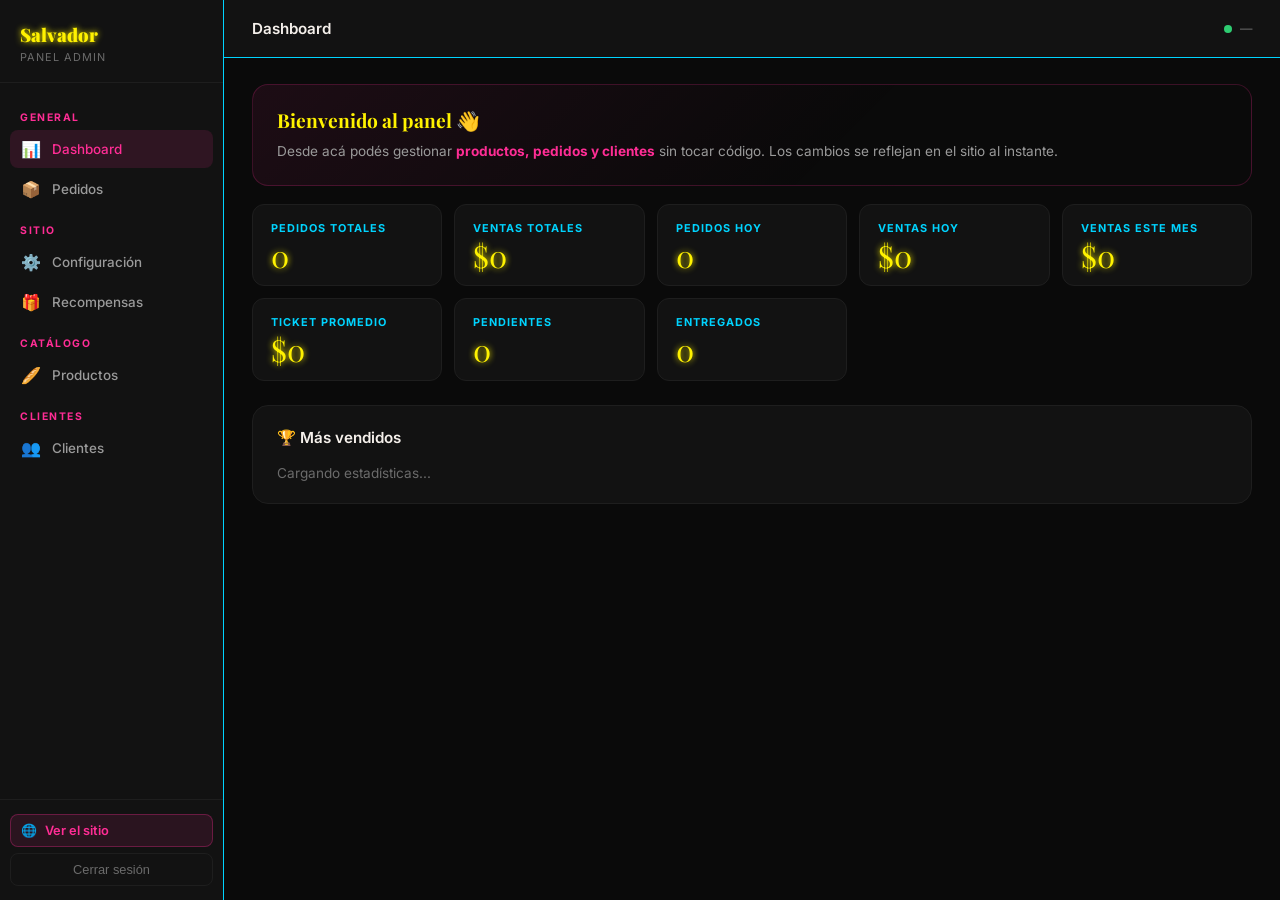
==== commit 18c51ba4: "actualizacion completa" ====
--- a/admin.html
+++ b/admin.html
@@ -103,6 +103,10 @@
               <div class="form-campo"><label>Categoría *</label><input type="text" id="categoria" placeholder="Ej: Sánguches, Lomitos..."></div>
               <div class="form-campo form-full"><label>Descripción</label><input type="text" id="descripcion" placeholder="Ingredientes, tamaño, extras..."></div>
               <div class="form-campo"><label>Precio *</label><input type="number" id="precio" placeholder="0" min="0"></div>
+              <div class="form-campo">
+  <label>Precio por 3 unidades ($) <small style="color:var(--gris); font-weight:400;">(opcional)</small></label>
+  <input type="number" id="precio3unidades" placeholder="0" min="0">
+</div>
               <div class="form-campo"><label>Precio por docena ($) <small style="color:var(--gris); font-weight:400;">(opcional)</small></label><input type="number" id="precioDocena" placeholder="0" min="0"></div>
               <div class="form-campo"><label>Descuento (%)</label><input type="number" id="descuento" placeholder="0" min="0" max="99"></div>
               <div class="form-campo form-full">
--- a/css/styles.css
+++ b/css/styles.css
@@ -1,6 +1,6 @@
 /* ═══════════════════════════════════════
-   SALVADOR SANGUCHERÍA — Design System
-   Modern Dark Premium · Glassmorphism · Violet Accent
+   SALVADOR SANGUCHERÍA — Cyberpunk Neon
+   Rosa · Azul · Amarillo · Glassmorphism
    ═══════════════════════════════════════ */
 
 @import url('https://fonts.googleapis.com/css2?family=Playfair+Display:wght@700;900&family=Inter:ital,wght@0,400;0,500;0,600;0,700;1,400&display=swap');
@@ -16,10 +16,13 @@
   --gris-xl:   #c0c0c0;
   --crema:     #f5f0eb;
 
-  /* ═══ NUEVA PALETA VIOLETA/AZULADO ═══ */
-  --accent:    #7c3aed;   /* violeta vibrante */
-  --accent-d:  #6d28d9;   /* más oscuro para hover */
-  --accent-l:  #c4b5fd;   /* claro para realces suaves */
+  /* ═══ PALETA CYBERPUNK ═══ */
+  --neon-pink:        #ff2d95;   /* rosa neón */
+  --neon-pink-dark:   #e0006e;   /* rosa oscuro */
+  --neon-pink-light:  #ff85c9;   /* rosa claro */
+  --neon-blue:        #00d4ff;   /* azul eléctrico */
+  --neon-blue-dark:   #0099cc;   /* azul oscuro */
+  --neon-yellow:      #fff200;   /* amarillo fluorescente */
 
   --rojo:      #c0392b;
   --verde:     #2ecc71;
@@ -31,10 +34,13 @@
   --glass-bg:  rgba(18, 18, 18, 0.75);
   --glass-border: rgba(255, 255, 255, 0.08);
 
-  /* Reemplazo de los antiguos --mostaza para compatibilidad interna (por si alguna vez se usaron) */
-  --mostaza:   var(--accent);
-  --mostaza-d: var(--accent-d);
-  --mostaza-l: var(--accent-l);
+  /* Reemplazos internos para compatibilidad con variables antiguas */
+  --accent:    var(--neon-pink);
+  --accent-d:  var(--neon-pink-dark);
+  --accent-l:  var(--neon-pink-light);
+  --mostaza:   var(--neon-yellow);   /* para el logo y algunos acentos */
+  --mostaza-d: var(--neon-yellow);
+  --mostaza-l: var(--neon-pink-light);
 }
 
 /* ── RESET ── */
@@ -51,7 +57,7 @@
 /* ═══ ADMIN BAR ═══ */
 .admin-bar {
   display: none;
-  background: var(--accent);
+  background: var(--neon-pink);
   color: #fff;
   position: sticky;
   top: 0;
@@ -108,7 +114,7 @@
   background: var(--glass-bg);
   backdrop-filter: blur(20px);
   -webkit-backdrop-filter: blur(20px);
-  border-bottom: 1px solid var(--glass-border);
+  border-bottom: 1px solid var(--neon-blue);
   transition: top .2s;
 }
 .pub-header.con-admin { top: 40px; }
@@ -126,13 +132,13 @@
   font-family: 'Playfair Display', serif;
   font-size: 1.5rem;
   font-weight: 900;
-  color: var(--accent);
+  color: var(--neon-yellow);
   letter-spacing: -.5px;
   text-decoration: none;
   white-space: nowrap;
   flex-shrink: 0;
   line-height: 1;
-  text-shadow: 0 0 6px var(--accent-l);
+  text-shadow: 0 0 10px var(--neon-yellow), 0 0 20px var(--neon-yellow);
 }
 .pub-logo small {
   display: block;
@@ -141,7 +147,7 @@
   font-weight: 700;
   letter-spacing: 3px;
   text-transform: uppercase;
-  color: var(--gris);
+  color: var(--neon-blue);
   margin-top: 2px;
 }
 .header-right { display: flex; align-items: center; gap: 10px; }
@@ -162,7 +168,7 @@
 
 .btn-carrito-header {
   display: flex; align-items: center; gap: 8px;
-  background: var(--accent);
+  background: var(--neon-pink);
   color: #fff;
   border: none;
   border-radius: 99px;
@@ -172,12 +178,13 @@
   cursor: pointer;
   flex-shrink: 0;
   transition: background .15s, transform .1s;
-}
-.btn-carrito-header:hover { background: var(--accent-d); transform: scale(1.02); }
+  box-shadow: 0 0 15px var(--neon-pink);
+}
+.btn-carrito-header:hover { background: var(--neon-pink-dark); transform: scale(1.02); }
 .btn-carrito-header svg { width: 16px; height: 16px; stroke: #fff; fill: none; stroke-width: 2.5; }
 .carrito-badge {
-  background: #fff;
-  color: var(--accent);
+  background: var(--neon-yellow);
+  color: var(--negro);
   border-radius: 99px;
   font-size: .7rem; font-weight: 800;
   padding: 2px 8px; min-width: 22px; text-align: center; line-height: 1.4;
@@ -193,7 +200,7 @@
   justify-content: center;
   background: linear-gradient(135deg, rgba(0,0,0,.8) 0%, rgba(0,0,0,.9) 100%),
               var(--hero-bg, url('https://images.pexels.com/photos/1600727/pexels-photo-1600727.jpeg?auto=compress&cs=tinysrgb&w=1260&h=750&dpr=1')) center/cover no-repeat;
-  border-bottom: 1px solid var(--glass-border);
+  border-bottom: 2px solid var(--neon-blue);
   background-attachment: scroll;
 }
 @media (min-width: 1024px) {
@@ -203,7 +210,7 @@
   content: '';
   position: absolute;
   inset: 0;
-  background: radial-gradient(circle at 80% 20%, rgba(255,255,255,0.03) 0%, transparent 50%);
+  background: radial-gradient(circle at 80% 20%, rgba(0, 212, 255, 0.08) 0%, transparent 50%);
   pointer-events: none;
 }
 .hero-inner {
@@ -221,13 +228,13 @@
 
 .hero-chip {
   display: inline-flex; align-items: center; gap: 6px;
-  background: rgba(124, 58, 237, 0.12);
-  border: 1px solid rgba(124, 58, 237, 0.25);
+  background: rgba(255, 45, 149, 0.12);
+  border: 1px solid var(--neon-pink);
   border-radius: 99px;
   font-size: .7rem; font-weight: 700;
   letter-spacing: 2px; text-transform: uppercase;
   padding: 5px 14px; margin-bottom: 20px;
-  color: var(--accent);
+  color: var(--neon-pink);
   backdrop-filter: blur(8px);
 }
 
@@ -236,14 +243,9 @@
   font-size: clamp(2.2rem, 5vw, 3.6rem);
   font-weight: 900; line-height: 1.05;
   margin-bottom: 12px; color: var(--crema);
-  text-shadow: 0 0 15px rgba(124, 58, 237, 0.7), 0 0 30px rgba(124, 58, 237, 0.4);
-  animation: neonPulse 2s infinite alternate;
-}
-@keyframes neonPulse {
-  0% { text-shadow: 0 0 10px rgba(124, 58, 237, 0.5), 0 0 20px rgba(124, 58, 237, 0.3); }
-  100% { text-shadow: 0 0 20px rgba(124, 58, 237, 0.9), 0 0 40px rgba(124, 58, 237, 0.6); }
-}
-.hero h1 em { color: var(--accent); font-style: normal; }
+  text-shadow: 0 0 10px var(--neon-pink), 0 0 30px var(--neon-blue);
+}
+.hero h1 em { color: var(--neon-blue); font-style: normal; }
 
 .hero-sub {
   color: var(--gris-l);
@@ -256,11 +258,11 @@
   margin-bottom: 24px;
 }
 .hero-pill {
-  background: rgba(255,255,255,.05);
-  border: 1px solid rgba(255,255,255,.1);
+  background: rgba(255, 255, 255, 0.05);
+  border: 1px solid rgba(255, 45, 149, 0.3);
   border-radius: 99px;
   font-size: .75rem; font-weight: 500;
-  color: var(--gris-l); padding: 5px 12px;
+  color: var(--neon-pink-light); padding: 5px 12px;
   backdrop-filter: blur(4px);
 }
 
@@ -268,12 +270,12 @@
   display: flex; gap: 12px; margin-bottom: 28px; flex-wrap: wrap;
 }
 .hero-stat {
-  background: rgba(124, 58, 237, 0.1);
-  border: 1px solid rgba(124, 58, 237, 0.2);
+  background: rgba(0, 212, 255, 0.1);
+  border: 1px solid rgba(0, 212, 255, 0.3);
   border-radius: var(--radio-sm);
   padding: 8px 14px;
   font-size: .75rem; font-weight: 600;
-  color: var(--accent-l);
+  color: var(--neon-blue);
   backdrop-filter: blur(4px);
 }
 
@@ -291,7 +293,7 @@
   width: 100%;
   background: rgba(30,30,30,.6);
   backdrop-filter: blur(12px);
-  border: 1px solid rgba(255,255,255,.1);
+  border: 1px solid rgba(0, 212, 255, 0.3);
   border-radius: 99px;
   padding: 13px 18px 13px 44px;
   color: var(--crema);
@@ -302,27 +304,25 @@
 }
 #busqueda::placeholder { color: var(--gris); }
 #busqueda:focus {
-  border-color: var(--accent);
-  box-shadow: 0 0 0 3px rgba(124, 58, 237, 0.12);
+  border-color: var(--neon-blue);
+  box-shadow: 0 0 15px var(--neon-blue);
 }
 
 /* ═══ BANNER OFERTA ═══ */
 .oferta-banner {
   display: none;
-  background: linear-gradient(90deg, #991f1a, #c0392b, #991f1a);
-  background-size: 200% 100%;
-  animation: bannerShift 4s linear infinite;
+  background: linear-gradient(90deg, var(--neon-pink), var(--neon-blue));
   color: #fff; text-align: center;
   padding: 10px 20px; font-size: .82rem; font-weight: 700;
   letter-spacing: .5px;
+  box-shadow: 0 0 15px var(--neon-pink);
 }
 .oferta-banner.visible { display: block; }
-@keyframes bannerShift { 0%{background-position:0%} 100%{background-position:200%} }
 
 /* ═══ PROMOCIONES ═══ */
 .promociones-section {
   display: none;
-  border-bottom: 1px solid var(--grafito);
+  border-bottom: 1px solid var(--neon-blue);
   background: linear-gradient(180deg, var(--carbon) 0%, var(--negro) 100%);
   padding: 36px 0;
 }
@@ -332,8 +332,8 @@
   font-family: 'Playfair Display', serif;
   font-size: 1.4rem; margin-bottom: 20px;
   display: flex; align-items: center; gap: 10px;
-  color: var(--accent);
-  text-shadow: 0 0 8px rgba(124, 58, 237, 0.4);
+  color: var(--neon-yellow);
+  text-shadow: 0 0 8px var(--neon-yellow);
 }
 .promociones-grid {
   display: grid;
@@ -342,12 +342,16 @@
 }
 .promo-card {
   background: var(--carbon);
-  border: 1px solid rgba(192,57,43,.3);
+  border: 1px solid var(--neon-pink);
   border-radius: var(--radio-lg); overflow: hidden;
   display: flex; align-items: stretch;
-  transition: transform .2s, border-color .2s;
-}
-.promo-card:hover { transform: translateY(-2px); border-color: rgba(192,57,43,.6); }
+  transition: transform .2s, border-color .2s, box-shadow .2s;
+}
+.promo-card:hover {
+  transform: translateY(-2px);
+  border-color: var(--neon-blue);
+  box-shadow: 0 0 20px var(--neon-pink);
+}
 .promo-card-img {
   width: 90px; flex-shrink: 0;
   background: var(--grafito);
@@ -357,8 +361,9 @@
 .promo-card-img img { width: 100%; height: 100%; object-fit: cover; }
 .promo-card-body { padding: 12px 14px; flex: 1; min-width: 0; }
 .promo-card-badge {
-  display: inline-block; background: rgba(192,57,43,.2);
-  color: #e74c3c; border: 1px solid rgba(192,57,43,.3);
+  display: inline-block; background: rgba(255, 45, 149, 0.2);
+  color: var(--neon-pink);
+  border: 1px solid var(--neon-pink);
   border-radius: 4px; font-size: .64rem; font-weight: 800;
   text-transform: uppercase; letter-spacing: 1px;
   padding: 2px 7px; margin-bottom: 6px;
@@ -366,22 +371,23 @@
 .promo-card-nombre { font-weight: 600; font-size: .88rem; margin-bottom: 4px; }
 .promo-card-precios { display: flex; align-items: baseline; gap: 8px; margin-bottom: 10px; }
 .promo-card-original { font-size: .75rem; color: var(--gris); text-decoration: line-through; }
-.promo-card-final { font-family: 'Playfair Display', serif; font-size: 1.2rem; color: var(--accent); font-weight: 700; }
+.promo-card-final { font-family: 'Playfair Display', serif; font-size: 1.2rem; color: var(--neon-yellow); font-weight: 700; }
 .promo-card-btn {
-  background: var(--accent); color: #fff;
+  background: var(--neon-pink); color: #fff;
   border: none; border-radius: 99px;
   padding: 6px 14px; font-family: 'Inter', sans-serif;
   font-size: .74rem; font-weight: 800; cursor: pointer;
-  transition: background .15s;
-}
-.promo-card-btn:hover { background: var(--accent-d); }
-
-/* ═══ CATEGORÍAS (glow violeta) ═══ */
+  transition: background .15s, box-shadow .15s;
+  box-shadow: 0 0 10px var(--neon-pink);
+}
+.promo-card-btn:hover { background: var(--neon-pink-dark); }
+
+/* ═══ CATEGORÍAS (glow neón) ═══ */
 .cats-section {
   position: sticky; top: 66px; z-index: 90;
   background: rgba(23,23,23,.98);
   backdrop-filter: blur(10px);
-  border-bottom: 1px solid var(--grafito);
+  border-bottom: 1px solid var(--neon-blue);
   transition: top .2s;
 }
 .cats-section.con-admin { top: calc(40px + 66px); }
@@ -393,7 +399,7 @@
 #categorias::-webkit-scrollbar { display: none; }
 #categorias button {
   background: rgba(255,255,255,.05);
-  border: 1px solid rgba(255,255,255,.08);
+  border: 1px solid rgba(0, 212, 255, 0.3);
   border-radius: 99px;
   padding: 8px 18px;
   font-family: 'Inter', sans-serif;
@@ -406,11 +412,11 @@
 }
 #categorias button:hover,
 #categorias button.activa {
-  background: var(--accent);
-  color: #fff;
-  border-color: var(--accent);
+  background: var(--neon-blue);
+  color: var(--negro);
+  border-color: var(--neon-blue);
   font-weight: 700;
-  box-shadow: 0 0 12px rgba(124, 58, 237, 0.5);
+  box-shadow: 0 0 15px var(--neon-blue);
 }
 
 /* ═══ GRID PRODUCTOS (glass + hover glow) ═══ */
@@ -422,8 +428,8 @@
 .menu-section-title {
   font-family: 'Playfair Display', serif;
   font-size: 1.35rem; font-weight: 700;
-  color: var(--accent);
-  text-shadow: 0 0 6px rgba(124, 58, 237, 0.3);
+  color: var(--neon-blue);
+  text-shadow: 0 0 6px var(--neon-blue);
 }
 .menu-count { font-size: .78rem; color: var(--gris); }
 
@@ -436,7 +442,7 @@
 .producto {
   background: rgba(18,18,18,.7);
   backdrop-filter: blur(12px);
-  border: 1px solid rgba(255,255,255,0.06);
+  border: 1px solid rgba(0, 212, 255, 0.2);
   border-radius: 18px;
   overflow: hidden;
   box-shadow: 0 4px 12px rgba(0,0,0,0.3);
@@ -451,10 +457,9 @@
 }
 .producto:hover {
   transform: translateY(-6px);
-  border-color: rgba(124, 58, 237, 0.35);
+  border-color: var(--neon-pink);
   box-shadow: 0 16px 40px rgba(0,0,0,0.5),
-              0 0 0 1px rgba(124, 58, 237, 0.2),
-              0 0 20px rgba(124, 58, 237, 0.08);
+              0 0 20px var(--neon-pink);
 }
 .prod-thumb {
   position: relative; height: 180px; overflow: hidden;
@@ -476,9 +481,9 @@
 }
 .prod-oferta-chip {
   position: absolute; top: 10px; left: 10px;
-  background: rgba(124, 58, 237, 0.15);
-  border: 1px solid rgba(124, 58, 237, 0.3);
-  color: var(--accent); font-size: .64rem; font-weight: 700;
+  background: rgba(255, 45, 149, 0.2);
+  border: 1px solid var(--neon-pink);
+  color: var(--neon-pink); font-size: .64rem; font-weight: 700;
   letter-spacing: 1px; text-transform: uppercase;
   padding: 3px 9px; border-radius: 4px; z-index: 2;
 }
@@ -487,7 +492,7 @@
 }
 .prod-cat-label {
   font-size: .64rem; font-weight: 700; letter-spacing: 1.8px; text-transform: uppercase;
-  color: var(--gris); margin-bottom: 5px;
+  color: var(--neon-blue); margin-bottom: 5px;
 }
 .producto h2 {
   font-size: 1rem; font-weight: 600; color: var(--crema); line-height: 1.3;
@@ -505,11 +510,11 @@
 }
 .prod-precio-final {
   font-family: 'Playfair Display', serif; font-size: 1.3rem; font-weight: 700;
-  color: var(--accent); text-shadow: 0 0 6px rgba(124, 58, 237, 0.3);
+  color: var(--neon-yellow); text-shadow: 0 0 6px var(--neon-yellow);
 }
 .btn-agregar {
-  background: var(--accent); color: #fff;
-  box-shadow: 0 6px 18px rgba(124, 58, 237, 0.25);
+  background: var(--neon-pink); color: #fff;
+  box-shadow: 0 0 15px var(--neon-pink);
   border: none; border-radius: 99px;
   padding: 9px 16px; font-family: 'Inter', sans-serif;
   font-size: .78rem; font-weight: 800; cursor: pointer;
@@ -517,7 +522,7 @@
   white-space: nowrap;
   transition: background .15s, transform .1s;
 }
-.btn-agregar:hover { background: var(--accent-d); transform: scale(1.04); }
+.btn-agregar:hover { background: var(--neon-pink-dark); transform: scale(1.04); }
 .btn-agregar svg { width: 13px; height: 13px; stroke: #fff; fill: none; stroke-width: 3; }
 
 .estado-menu {
@@ -539,23 +544,24 @@
   background: var(--glass-bg);
   backdrop-filter: blur(24px);
   -webkit-backdrop-filter: blur(24px);
-  border-left: 1px solid var(--glass-border);
+  border-left: 1px solid var(--neon-blue);
   z-index: 301; display: flex; flex-direction: column;
   transform: translateX(100%);
   transition: transform .3s cubic-bezier(.4,0,.2,1);
+  box-shadow: -5px 0 20px var(--neon-blue);
 }
 .carrito-drawer.abierto { transform: translateX(0); }
 
 .drawer-head {
   padding: 18px 20px; flex-shrink: 0;
-  border-bottom: 1px solid var(--glass-border);
+  border-bottom: 1px solid var(--neon-blue);
   display: flex; align-items: center; justify-content: space-between;
 }
 .drawer-head-left { display: flex; align-items: center; gap: 10px; }
-.drawer-head h2 { font-family: 'Playfair Display', serif; font-size: 1.15rem; }
+.drawer-head h2 { font-family: 'Playfair Display', serif; font-size: 1.15rem; color: var(--neon-yellow); }
 .drawer-items-count {
-  background: rgba(255,255,255,.1); border-radius: 99px;
-  font-size: .68rem; font-weight: 700; padding: 2px 9px; color: var(--gris-l);
+  background: rgba(255, 45, 149, 0.2); border-radius: 99px;
+  font-size: .68rem; font-weight: 700; padding: 2px 9px; color: var(--neon-pink);
 }
 .btn-cerrar-drawer {
   background: rgba(255,255,255,.1); border: none; border-radius: 50%;
@@ -564,21 +570,21 @@
   display: flex; align-items: center; justify-content: center;
   transition: background .15s, color .15s;
 }
-.btn-cerrar-drawer:hover { background: var(--humo); color: var(--crema); }
+.btn-cerrar-drawer:hover { background: var(--neon-pink); color: #fff; }
 
 .drawer-cliente {
   padding: 14px 20px; flex-shrink: 0;
-  border-bottom: 1px solid var(--glass-border);
+  border-bottom: 1px solid var(--neon-blue);
   display: flex; flex-direction: column; gap: 8px;
 }
 .drawer-cliente-titulo {
   font-size: .66rem; font-weight: 700; text-transform: uppercase;
-  letter-spacing: 1.5px; color: var(--gris); margin-bottom: 3px;
+  letter-spacing: 1.5px; color: var(--neon-blue); margin-bottom: 3px;
 }
 .drawer-cliente input,
 .drawer-cliente textarea {
   width: 100%; background: rgba(255,255,255,.05);
-  border: 1px solid rgba(255,255,255,.08);
+  border: 1px solid rgba(0, 212, 255, 0.3);
   border-radius: var(--radio-sm);
   padding: 9px 12px; color: var(--crema);
   font-family: 'Inter', sans-serif; font-size: .82rem;
@@ -586,8 +592,8 @@
 }
 .drawer-cliente input:focus,
 .drawer-cliente textarea:focus {
-  border-color: var(--accent);
-  box-shadow: 0 0 0 2px rgba(124, 58, 237, 0.1);
+  border-color: var(--neon-blue);
+  box-shadow: 0 0 10px var(--neon-blue);
 }
 .drawer-cliente textarea { resize: none; height: 54px; }
 
@@ -610,13 +616,13 @@
 
 .item-carrito {
   background: rgba(255,255,255,.05);
-  border: 1px solid rgba(255,255,255,.08);
+  border: 1px solid rgba(0, 212, 255, 0.2);
   border-radius: var(--radio);
   padding: 10px 12px;
   display: flex; align-items: center; gap: 10px;
   transition: border-color .15s;
 }
-.item-carrito:hover { border-color: var(--gris); }
+.item-carrito:hover { border-color: var(--neon-pink); }
 .item-thumb {
   width: 42px; height: 42px; border-radius: 8px;
   background: var(--humo); overflow: hidden;
@@ -638,11 +644,11 @@
   display: flex; align-items: center; justify-content: center;
   transition: background .15s;
 }
-.ctrl-btn:hover { background: var(--accent); color: #fff; }
+.ctrl-btn:hover { background: var(--neon-pink); color: #fff; }
 .ctrl-cantidad { font-weight: 700; font-size: .88rem; min-width: 20px; text-align: center; }
 .item-subtotal {
   font-family: 'Playfair Display', serif; font-size: 1rem; font-weight: 700;
-  color: var(--accent); flex-shrink: 0; min-width: 58px; text-align: right;
+  color: var(--neon-yellow); flex-shrink: 0; min-width: 58px; text-align: right;
 }
 .btn-quitar-item {
   background: none; border: none; color: var(--gris);
@@ -652,7 +658,7 @@
 .btn-quitar-item:hover { color: var(--rojo); }
 
 .drawer-footer {
-  border-top: 1px solid var(--glass-border);
+  border-top: 1px solid var(--neon-blue);
   padding: 14px 20px 20px; flex-shrink: 0;
 }
 .drawer-resumen {
@@ -665,12 +671,12 @@
   font-size: .8rem; color: var(--gris-l);
 }
 .resumen-row.total {
-  border-top: 1px solid rgba(255,255,255,.08);
+  border-top: 1px solid rgba(0, 212, 255, 0.3);
   padding-top: 9px; margin-top: 2px;
 }
 .resumen-row.total span:first-child { font-weight: 700; color: var(--crema); font-size: .86rem; }
 .resumen-row.total span:last-child {
-  font-family: 'Playfair Display', serif; font-size: 1.4rem; color: var(--accent);
+  font-family: 'Playfair Display', serif; font-size: 1.4rem; color: var(--neon-yellow);
 }
 
 .btn-pedir-wa {
@@ -696,7 +702,7 @@
   position: fixed; bottom: 28px; left: 50%;
   transform: translateX(-50%) translateY(80px);
   background: var(--grafito); color: var(--crema);
-  border: 1px solid var(--humo);
+  border: 1px solid var(--neon-blue);
   padding: 10px 22px; border-radius: 99px;
   font-size: .82rem; font-weight: 600;
   box-shadow: 0 4px 24px rgba(0,0,0,.7);
@@ -708,7 +714,7 @@
 
 /* ═══ FOOTER ═══ */
 .site-footer {
-  border-top: 1px solid var(--grafito);
+  border-top: 1px solid var(--neon-blue);
   background: var(--carbon); padding: 40px 24px 32px;
 }
 .site-footer-inner {
@@ -719,18 +725,19 @@
 .footer-brand { display: flex; flex-direction: column; gap: 10px; }
 .footer-logo {
   font-family: 'Playfair Display', serif;
-  font-size: 1.3rem; font-weight: 900; color: var(--accent);
+  font-size: 1.3rem; font-weight: 900; color: var(--neon-yellow);
+  text-shadow: 0 0 8px var(--neon-yellow);
 }
 .footer-desc { font-size: .8rem; color: var(--gris); line-height: 1.6; max-width: 220px; }
 .footer-col h4 {
   font-size: .68rem; font-weight: 700; text-transform: uppercase;
-  letter-spacing: 1.5px; color: var(--gris); margin-bottom: 12px;
+  letter-spacing: 1.5px; color: var(--neon-pink); margin-bottom: 12px;
 }
 .footer-col p, .footer-col a {
   font-size: .82rem; color: var(--gris-l);
   text-decoration: none; line-height: 2; display: block; transition: color .15s;
 }
-.footer-col a:hover { color: var(--accent); }
+.footer-col a:hover { color: var(--neon-blue); }
 .footer-social { display: flex; gap: 10px; margin-top: 4px; }
 .footer-social-btn {
   width: 36px; height: 36px; border-radius: 50%;
@@ -754,16 +761,16 @@
   padding: 20px; background: var(--negro);
 }
 .login-card {
-  background: var(--carbon); border: 1px solid var(--grafito);
+  background: var(--carbon); border: 1px solid var(--neon-blue);
   border-radius: var(--radio-lg); padding: 40px 36px;
   width: 100%; max-width: 380px;
 }
-.login-logo { font-family: 'Playfair Display', serif; font-size: 1.8rem; font-weight: 900; color: var(--accent); margin-bottom: 4px; }
+.login-logo { font-family: 'Playfair Display', serif; font-size: 1.8rem; font-weight: 900; color: var(--neon-yellow); margin-bottom: 4px; text-shadow: 0 0 8px var(--neon-yellow); }
 .login-sub { color: var(--gris); font-size: .8rem; margin-bottom: 32px; text-transform: uppercase; letter-spacing: 1px; }
 .login-campo { margin-bottom: 14px; }
 .login-campo label {
   display: block; font-size: .72rem; font-weight: 700; text-transform: uppercase;
-  letter-spacing: .8px; color: var(--gris-l); margin-bottom: 6px;
+  letter-spacing: .8px; color: var(--neon-pink); margin-bottom: 6px;
 }
 .login-campo input {
   width: 100%; background: var(--grafito); border: 1px solid var(--humo);
@@ -771,34 +778,35 @@
   font-family: 'Inter', sans-serif; font-size: .9rem; outline: none;
   transition: border-color .15s;
 }
-.login-campo input:focus { border-color: var(--accent); }
+.login-campo input:focus { border-color: var(--neon-blue); }
 .login-error {
   background: rgba(192,57,43,.15); border: 1px solid rgba(192,57,43,.3);
   color: #e74c3c; border-radius: var(--radio-sm); padding: 10px 14px;
   font-size: .82rem; margin-bottom: 14px; display: none;
 }
 .btn-login {
-  width: 100%; background: var(--accent); color: #fff;
+  width: 100%; background: var(--neon-pink); color: #fff;
   border: none; border-radius: var(--radio); padding: 13px;
   font-family: 'Inter', sans-serif; font-size: .95rem; font-weight: 700;
-  cursor: pointer; margin-top: 8px; transition: background .15s;
-}
-.btn-login:hover { background: var(--accent-d); }
+  cursor: pointer; margin-top: 8px; transition: background .15s, box-shadow .15s;
+  box-shadow: 0 0 15px var(--neon-pink);
+}
+.btn-login:hover { background: var(--neon-pink-dark); }
 
 /* ═══ ADMIN PANEL ═══ */
 .admin-layout { display: flex; min-height: 100vh; }
 .admin-sidebar {
   width: 224px; flex-shrink: 0; background: var(--carbon);
-  border-right: 1px solid var(--grafito); display: flex; flex-direction: column;
+  border-right: 1px solid var(--neon-blue); display: flex; flex-direction: column;
   position: sticky; top: 0; height: 100vh; overflow-y: auto;
 }
 .sidebar-brand { padding: 22px 20px 18px; border-bottom: 1px solid var(--grafito); }
-.sidebar-brand-logo { font-family: 'Playfair Display', serif; font-size: 1.15rem; font-weight: 900; color: var(--accent); }
+.sidebar-brand-logo { font-family: 'Playfair Display', serif; font-size: 1.15rem; font-weight: 900; color: var(--neon-yellow); text-shadow: 0 0 6px var(--neon-yellow); }
 .sidebar-brand small { display: block; color: var(--gris); font-size: .68rem; text-transform: uppercase; letter-spacing: 1px; margin-top: 3px; }
 .admin-nav { padding: 14px 10px; flex: 1; display: flex; flex-direction: column; gap: 2px; }
 .nav-section-label {
   font-size: .65rem; font-weight: 700; text-transform: uppercase; letter-spacing: 1.5px;
-  color: var(--gris); padding: 10px 10px 4px; margin-top: 4px;
+  color: var(--neon-pink); padding: 10px 10px 4px; margin-top: 4px;
 }
 .admin-nav a {
   display: flex; align-items: center; gap: 10px; padding: 9px 10px; border-radius: 8px;
@@ -806,15 +814,15 @@
   transition: background .15s, color .15s;
 }
 .admin-nav a:hover { background: var(--grafito); color: var(--crema); }
-.admin-nav a.activo { background: rgba(124, 58, 237, 0.12); color: var(--accent); }
+.admin-nav a.activo { background: rgba(255, 45, 149, 0.12); color: var(--neon-pink); }
 .nav-icon { width: 22px; text-align: center; font-size: 1rem; flex-shrink: 0; }
 .sidebar-footer { padding: 14px 10px; border-top: 1px solid var(--grafito); display: flex; flex-direction: column; gap: 6px; }
 .btn-ver-sitio {
-  display: flex; align-items: center; gap: 8px; background: rgba(124, 58, 237, 0.1);
-  color: var(--accent); border: 1px solid rgba(124, 58, 237, 0.2); border-radius: 8px;
+  display: flex; align-items: center; gap: 8px; background: rgba(255, 45, 149, 0.1);
+  color: var(--neon-pink); border: 1px solid rgba(255, 45, 149, 0.3); border-radius: 8px;
   padding: 8px 10px; font-size: .8rem; font-weight: 600; cursor: pointer; text-decoration: none;
 }
-.btn-ver-sitio:hover { background: rgba(124, 58, 237, 0.18); }
+.btn-ver-sitio:hover { background: rgba(255, 45, 149, 0.18); }
 .btn-logout {
   background: none; border: 1px solid var(--grafito); border-radius: 8px; padding: 8px 10px;
   color: var(--gris); font-size: .8rem; cursor: pointer; transition: border-color .15s, color .15s;
@@ -822,7 +830,7 @@
 .btn-logout:hover { border-color: var(--rojo); color: var(--rojo); }
 .admin-main { flex: 1; overflow-x: hidden; min-width: 0; }
 .admin-topbar {
-  background: var(--carbon); border-bottom: 1px solid var(--grafito);
+  background: var(--carbon); border-bottom: 1px solid var(--neon-blue);
   padding: 0 28px; height: 58px; display: flex; align-items: center; justify-content: space-between;
   position: sticky; top: 0; z-index: 50;
 }
@@ -836,33 +844,33 @@
   display: grid; grid-template-columns: repeat(auto-fill, minmax(170px, 1fr)); gap: 12px; margin-bottom: 24px;
 }
 .stat-card { background: var(--carbon); border: 1px solid var(--grafito); border-radius: var(--radio); padding: 16px 18px 14px; }
-.stat-label { font-size: .68rem; font-weight: 700; text-transform: uppercase; letter-spacing: 1px; color: var(--gris); margin-bottom: 6px; }
-.stat-val { font-family: 'Playfair Display', serif; font-size: 1.9rem; color: var(--accent); line-height: 1; }
+.stat-label { font-size: .68rem; font-weight: 700; text-transform: uppercase; letter-spacing: 1px; color: var(--neon-blue); margin-bottom: 6px; }
+.stat-val { font-family: 'Playfair Display', serif; font-size: 1.9rem; color: var(--neon-yellow); line-height: 1; text-shadow: 0 0 6px var(--neon-yellow); }
 .admin-card { background: var(--carbon); border: 1px solid var(--grafito); border-radius: var(--radio-lg); padding: 22px 24px; margin-bottom: 18px; }
 .admin-card-header { display: flex; align-items: center; justify-content: space-between; margin-bottom: 18px; gap: 12px; }
-.admin-card-title { font-size: .95rem; font-weight: 600; }
+.admin-card-title { font-size: .95rem; font-weight: 600; color: var(--crema); }
 .form-productos { display: grid; grid-template-columns: 1fr 1fr; gap: 12px; }
 .form-full { grid-column: 1 / -1; }
 .form-campo { display: flex; flex-direction: column; gap: 5px; }
-.form-campo label { font-size: .7rem; font-weight: 700; text-transform: uppercase; letter-spacing: .8px; color: var(--gris-l); }
+.form-campo label { font-size: .7rem; font-weight: 700; text-transform: uppercase; letter-spacing: .8px; color: var(--neon-pink); }
 .form-campo input, .form-campo select, .form-campo textarea {
   background: var(--grafito); border: 1px solid var(--humo); border-radius: var(--radio-sm);
   padding: 9px 12px; color: var(--crema); font-family: 'Inter', sans-serif; font-size: .85rem;
   transition: border-color .15s; outline: none;
 }
-.form-campo input:focus, .form-campo select:focus, .form-campo textarea:focus { border-color: var(--accent); }
+.form-campo input:focus, .form-campo select:focus, .form-campo textarea:focus { border-color: var(--neon-blue); }
 .oferta-check-row { display: flex; align-items: center; gap: 10px; padding: 8px 0; }
 .btn {
   display: inline-flex; align-items: center; gap: 6px; padding: 9px 18px; border-radius: var(--radio);
   font-family: 'Inter', sans-serif; font-size: .82rem; font-weight: 700; cursor: pointer; border: none;
   transition: all .15s;
 }
-.btn-primary { background: var(--accent); color: #fff; }
-.btn-primary:hover { background: var(--accent-d); }
+.btn-primary { background: var(--neon-pink); color: #fff; box-shadow: 0 0 10px var(--neon-pink); }
+.btn-primary:hover { background: var(--neon-pink-dark); }
 .btn-danger { background: rgba(192,57,43,.15); color: #e74c3c; border: 1px solid rgba(192,57,43,.25); }
 .btn-danger:hover { background: rgba(192,57,43,.25); }
 .btn-ghost { background: none; border: 1px solid var(--humo); color: var(--gris-l); }
-.btn-ghost:hover { border-color: var(--accent); color: var(--accent); }
+.btn-ghost:hover { border-color: var(--neon-blue); color: var(--neon-blue); }
 .btn-sm { padding: 6px 12px; font-size: .76rem; }
 .btn-success { background: rgba(39,174,96,.15); color: #2ecc71; border: 1px solid rgba(39,174,96,.25); }
 #lista-productos { display: flex; flex-direction: column; gap: 10px; }
@@ -874,7 +882,7 @@
 .prod-admin-info { flex: 1; min-width: 0; }
 .prod-admin-nombre { font-weight: 600; font-size: .88rem; }
 .prod-admin-meta { color: var(--gris); font-size: .75rem; margin-top: 2px; }
-.prod-admin-precio { color: var(--accent); font-family: 'Playfair Display', serif; font-size: 1.1rem; font-weight: 700; flex-shrink: 0; }
+.prod-admin-precio { color: var(--neon-yellow); font-family: 'Playfair Display', serif; font-size: 1.1rem; font-weight: 700; flex-shrink: 0; }
 .prod-admin-acciones { display: flex; gap: 6px; flex-shrink: 0; }
 .badge {
   display: inline-flex; align-items: center; padding: 2px 8px; border-radius: 99px;
@@ -882,10 +890,10 @@
 }
 .badge-verde { background: rgba(39,174,96,.15); color: #2ecc71; }
 .badge-rojo { background: rgba(192,57,43,.15); color: #e74c3c; }
-.badge-mostaza { background: rgba(124, 58, 237, 0.15); color: var(--accent); }
+.badge-mostaza { background: rgba(255, 45, 149, 0.15); color: var(--neon-pink); }
 .badge-gris { background: rgba(115,115,115,.2); color: var(--gris-l); }
 #lista-pedidos { display: flex; flex-direction: column; gap: 12px; }
-.pedido-card { background: var(--grafito); border-radius: var(--radio); padding: 16px; }
+.pedido-card { background: var(--grafito); border-radius: var(--radio); padding: 16px; border-left: 3px solid var(--neon-blue); }
 .pedido-header { display: flex; align-items: center; justify-content: space-between; margin-bottom: 10px; gap: 10px; flex-wrap: wrap; }
 .pedido-cliente-info { display: flex; flex-direction: column; gap: 3px; margin-bottom: 10px; }
 .pedido-cliente-info span { font-size: .8rem; color: var(--gris-l); }
@@ -893,7 +901,7 @@
 .pedido-productos li { font-size: .82rem; color: var(--crema); padding: 4px 0; border-bottom: 1px solid var(--humo); }
 .pedido-productos li:last-child { border-bottom: none; }
 .pedido-footer { display: flex; align-items: center; justify-content: space-between; gap: 10px; flex-wrap: wrap; }
-.pedido-total { color: var(--accent); font-family: 'Playfair Display', serif; font-size: 1.2rem; font-weight: 700; }
+.pedido-total { color: var(--neon-yellow); font-family: 'Playfair Display', serif; font-size: 1.2rem; font-weight: 700; }
 .select-estado {
   background: var(--humo); border: 1px solid var(--grafito); border-radius: var(--radio-sm);
   padding: 6px 10px; color: var(--crema); font-family: 'Inter', sans-serif; font-size: .78rem; cursor: pointer; outline: none;
@@ -919,16 +927,16 @@
   display: flex; align-items: center; gap: 12px; padding: 10px 14px;
   background: var(--grafito); border-radius: var(--radio);
 }
-.ranking-pos { font-family: 'Playfair Display', serif; font-size: 1.1rem; color: var(--accent); width: 28px; flex-shrink: 0; }
+.ranking-pos { font-family: 'Playfair Display', serif; font-size: 1.1rem; color: var(--neon-pink); width: 28px; flex-shrink: 0; }
 .ranking-nombre { flex: 1; font-weight: 600; font-size: .85rem; }
 .ranking-cant { font-size: .78rem; color: var(--gris-l); background: var(--humo); padding: 2px 8px; border-radius: 99px; }
 .welcome-card {
-  background: linear-gradient(135deg, rgba(124, 58, 237, 0.08) 0%, transparent 60%);
-  border: 1px solid rgba(124, 58, 237, 0.15); border-radius: var(--radio-lg); padding: 22px 24px; margin-bottom: 18px;
-}
-.welcome-card h2 { font-family: 'Playfair Display', serif; font-size: 1.2rem; margin-bottom: 8px; color: var(--accent); }
+  background: linear-gradient(135deg, rgba(255, 45, 149, 0.08) 0%, transparent 60%);
+  border: 1px solid rgba(255, 45, 149, 0.2); border-radius: var(--radio-lg); padding: 22px 24px; margin-bottom: 18px;
+}
+.welcome-card h2 { font-family: 'Playfair Display', serif; font-size: 1.2rem; margin-bottom: 8px; color: var(--neon-yellow); }
 .welcome-card p { color: var(--gris-l); font-size: .85rem; line-height: 1.6; }
-.welcome-card p strong { color: var(--crema); }
+.welcome-card p strong { color: var(--neon-pink); }
 
 /* ═══ RESPONSIVE ═══ */
 @media (max-width: 900px) {
@@ -961,10 +969,11 @@
 .mobile-menu-btn {
   display: none;
   position: fixed; top: 10px; left: 10px; z-index: 250;
-  background: var(--accent); color: #fff;
+  background: var(--neon-pink); color: #fff;
   border: none; padding: 10px 14px;
   border-radius: var(--radio-sm);
   font-weight: 700; font-size: 0.9rem; cursor: pointer;
+  box-shadow: 0 0 10px var(--neon-pink);
 }
 .sidebar-overlay {
   display: none;
@@ -987,7 +996,7 @@
 .custom-cursor {
   position: fixed;
   width: 20px; height: 20px;
-  border: 2px solid var(--accent);
+  border: 2px solid var(--neon-pink);
   border-radius: 50%;
   pointer-events: none;
   z-index: 9999;
@@ -996,46 +1005,20 @@
 }
 .custom-cursor.hover {
   width: 30px; height: 30px;
-  background: rgba(124, 58, 237, 0.15);
+  background: rgba(255, 45, 149, 0.15);
   border-color: transparent;
 }
 
 /* ── PARALLAX MULTICAPA ── */
 .hero-parallax-layer { position: absolute; inset: 0; pointer-events: none; z-index: 0; }
-.hero-parallax-bg { background: radial-gradient(circle at 80% 20%, rgba(124, 58, 237, 0.1) 0%, transparent 50%); }
-.hero-parallax-mid { background: repeating-linear-gradient(45deg, transparent, transparent 5px, rgba(255,255,255,0.02) 5px, rgba(255,255,255,0.02) 10px); }
-.hero-parallax-front { background: radial-gradient(circle at 30% 70%, rgba(255,255,255,0.03) 0%, transparent 40%); }
-
-/* ── SLIDER DE PRODUCTOS DESTACADOS ── */
-.featured-slider {
-  position: relative; width: 280px; max-width: 100%; overflow: hidden;
-  border-radius: var(--radio-lg);
-  background: rgba(0,0,0,0.4); backdrop-filter: blur(8px);
-  border: 1px solid rgba(255,255,255,0.08);
-  align-self: center;
-}
-.featured-track { display: flex; transition: transform 0.4s ease; }
-.featured-card {
-  min-width: 100%; display: flex; flex-direction: column;
-  align-items: center; padding: 16px; box-sizing: border-box;
-}
-.featured-card img { width: 100%; height: 180px; object-fit: cover; border-radius: var(--radio); margin-bottom: 10px; }
-.featured-info h3 { font-size: 0.95rem; color: var(--crema); margin: 0 0 4px; text-align: center; }
-.featured-info span { font-family: 'Playfair Display', serif; color: var(--accent); font-size: 1.2rem; font-weight: 700; }
-.featured-controls button {
-  position: absolute; top: 50%; transform: translateY(-50%);
-  background: rgba(0,0,0,0.6); color: var(--crema);
-  border: none; width: 28px; height: 28px; border-radius: 50%;
-  font-size: 1rem; cursor: pointer; transition: background 0.2s; line-height: 1;
-}
-.featured-controls button:hover { background: rgba(124, 58, 237, 0.8); }
-.featured-prev { left: 6px; }
-.featured-next { right: 6px; }
+.hero-parallax-bg { background: radial-gradient(circle at 80% 20%, rgba(255, 45, 149, 0.1) 0%, transparent 50%); }
+.hero-parallax-mid { background: repeating-linear-gradient(45deg, transparent, transparent 5px, rgba(0, 212, 255, 0.05) 5px, rgba(0, 212, 255, 0.05) 10px); }
+.hero-parallax-front { background: radial-gradient(circle at 30% 70%, rgba(255, 242, 0, 0.05) 0%, transparent 40%); }
 
 /* ── MICROINTERACCIONES ── */
 .producto::after {
   content: ''; position: absolute; top: -50%; left: -50%; width: 200%; height: 200%;
-  background: linear-gradient(45deg, transparent 40%, rgba(124, 58, 237, 0.08) 50%, transparent 60%);
+  background: linear-gradient(45deg, transparent 40%, rgba(255, 45, 149, 0.08) 50%, transparent 60%);
   transform: rotate(45deg) translateX(-100%); transition: transform 0.6s; pointer-events: none;
 }
 .producto:hover::after { transform: rotate(45deg) translateX(100%); }
@@ -1051,18 +1034,19 @@
 .btn-user-header {
   display: flex; align-items: center; gap: 6px;
   background: rgba(255,255,255,0.05);
-  border: 1px solid rgba(255,255,255,0.15);
+  border: 1px solid rgba(0, 212, 255, 0.3);
   color: var(--crema);
   border-radius: 99px;
   padding: 8px 15px;
   font-family: 'Inter', sans-serif;
   font-size: .82rem; font-weight: 600;
   cursor: pointer;
-  transition: background .15s, border-color .15s;
+  transition: background .15s, border-color .15s, box-shadow .15s;
 }
 .btn-user-header:hover {
-  background: rgba(124, 58, 237, 0.15);
-  border-color: var(--accent);
+  background: rgba(0, 212, 255, 0.1);
+  border-color: var(--neon-blue);
+  box-shadow: 0 0 10px var(--neon-blue);
 }
 .btn-user-header svg { stroke: currentColor; }
 
@@ -1074,9 +1058,10 @@
 }
 .modal-auth-overlay.show { visibility: visible; opacity: 1; }
 .modal-auth-card {
-  background: var(--carbon); border: 1px solid var(--grafito);
+  background: var(--carbon); border: 1px solid var(--neon-blue);
   border-radius: var(--radio-lg); padding: 28px;
   width: 100%; max-width: 400px; position: relative;
+  box-shadow: 0 0 20px var(--neon-blue);
 }
 .modal-auth-close {
   position: absolute; top: 12px; right: 12px;
@@ -1088,7 +1073,7 @@
   padding: 10px; font-weight: 700; font-size: .85rem; cursor: pointer;
   border-bottom: 2px solid transparent; transition: .15s;
 }
-.auth-tab.active { color: var(--accent); border-color: var(--accent); }
+.auth-tab.active { color: var(--neon-pink); border-color: var(--neon-pink); }
 .auth-form { display: none; flex-direction: column; gap: 12px; }
 .auth-form.active { display: flex; }
 .auth-error { color: var(--rojo); font-size: .8rem; min-height: 1em; }
@@ -1097,27 +1082,28 @@
 .puntos-section {
   max-width: 1140px; margin: 40px auto; padding: 0 24px;
 }
-.puntos-title { font-family: 'Playfair Display', serif; font-size: 1.5rem; color: var(--accent); margin-bottom: 20px; }
-.puntos-bloqueado { text-align: center; padding: 40px; background: var(--carbon); border-radius: var(--radio-lg); border: 1px solid var(--grafito); }
+.puntos-title { font-family: 'Playfair Display', serif; font-size: 1.5rem; color: var(--neon-yellow); margin-bottom: 20px; text-shadow: 0 0 8px var(--neon-yellow); }
+.puntos-bloqueado { text-align: center; padding: 40px; background: var(--carbon); border-radius: var(--radio-lg); border: 1px solid var(--neon-blue); }
 .puntos-candado { font-size: 3rem; margin-bottom: 10px; }
 .puntos-logeado { }
 .puntos-resumen { display: flex; gap: 20px; margin-bottom: 24px; }
 .puntos-stat { background: var(--carbon); border: 1px solid var(--grafito); border-radius: var(--radio); padding: 14px 18px; text-align: center; flex: 1; }
-.puntos-stat-num { font-family: 'Playfair Display', serif; font-size: 1.8rem; color: var(--accent); display: block; }
+.puntos-stat-num { font-family: 'Playfair Display', serif; font-size: 1.8rem; color: var(--neon-yellow); display: block; }
 .puntos-stat-label { font-size: .75rem; color: var(--gris); text-transform: uppercase; letter-spacing: 1px; }
 .recompensas-grid { display: grid; grid-template-columns: repeat(auto-fill, minmax(220px, 1fr)); gap: 14px; margin-bottom: 20px; }
 .recompensa-card {
-  background: var(--carbon); border: 1px solid var(--grafito); border-radius: var(--radio-lg); padding: 18px;
+  background: var(--carbon); border: 1px solid var(--neon-pink); border-radius: var(--radio-lg); padding: 18px;
   display: flex; flex-direction: column; gap: 8px;
 }
 .recompensa-card.bloqueada { opacity: 0.5; pointer-events: none; }
 .recompensa-umbral { font-size: .7rem; color: var(--gris); text-transform: uppercase; }
 .recompensa-desc { font-weight: 600; }
 .recompensa-btn {
-  background: var(--accent); color: #fff; border: none; border-radius: var(--radio-sm);
-  padding: 8px; font-weight: 700; cursor: pointer; transition: background .15s;
-}
-.recompensa-btn:hover { background: var(--accent-d); }
+  background: var(--neon-pink); color: #fff; border: none; border-radius: var(--radio-sm);
+  padding: 8px; font-weight: 700; cursor: pointer; transition: background .15s, box-shadow .15s;
+  box-shadow: 0 0 10px var(--neon-pink);
+}
+.recompensa-btn:hover { background: var(--neon-pink-dark); }
 .puntos-info { font-size: .8rem; color: var(--gris); }
 
 /* ── HISTORIAL ── */
@@ -1127,7 +1113,7 @@
 .pedido-historial {
   background: var(--grafito); border-radius: var(--radio); padding: 10px; font-size: .8rem;
 }
-.pedido-historial button { background: var(--accent); color: #fff; border: none; border-radius: var(--radio-sm); padding: 4px 10px; font-weight: 700; cursor: pointer; margin-top: 6px; }
+.pedido-historial button { background: var(--neon-pink); color: #fff; border: none; border-radius: var(--radio-sm); padding: 4px 10px; font-weight: 700; cursor: pointer; margin-top: 6px; }
 
 /* ── LÍNEA DE TIEMPO DE PUNTOS ── */
 .timeline {
@@ -1135,7 +1121,7 @@
 }
 .timeline::before {
   content: ''; position: absolute; left: 10px; top: 0; bottom: 0;
-  width: 2px; background: var(--humo);
+  width: 2px; background: var(--neon-blue);
 }
 .timeline-item {
   position: relative; margin-bottom: 25px; padding-left: 20px;
@@ -1143,9 +1129,125 @@
 .timeline-item::before {
   content: ''; position: absolute; left: -24px; top: 4px;
   width: 12px; height: 12px; border-radius: 50%;
-  background: var(--accent); border: 2px solid var(--carbon);
+  background: var(--neon-pink); border: 2px solid var(--carbon);
 }
 .timeline-item.alcanzado::before { background: var(--verde); }
 .timeline-item h4 { font-size: 0.9rem; margin: 0 0 4px; color: var(--crema); }
 .timeline-item p { font-size: 0.8rem; color: var(--gris-l); margin: 0; }
-.timeline-puntos { font-weight: 700; color: var(--accent); }+.timeline-puntos { font-weight: 700; color: var(--neon-yellow); }
+
+/* ── BOTÓN GOOGLE ── */
+.btn-google {
+  display: flex;
+  align-items: center;
+  justify-content: center;
+  background: #fff;
+  color: #333;
+  border: none;
+  border-radius: var(--radio-sm);
+  padding: 12px;
+  font-family: 'Inter', sans-serif;
+  font-weight: 600;
+  font-size: .9rem;
+  cursor: pointer;
+  transition: background .15s;
+}
+.btn-google:hover {
+  background: #f1f1f1;
+}
+/* ── HEADER MINIMALISTA ── */
+.pub-header-inner {
+  justify-content: space-between;
+}
+@media (max-width: 600px) {
+  .pub-header-inner {
+    padding: 0 12px;
+    height: 56px;
+  }
+  .pub-logo {
+    font-size: 1.2rem;
+  }
+  .pub-logo small {
+    display: none; /* solo el nombre principal */
+  }
+  .btn-user-header,
+  .btn-carrito-header {
+    padding: 6px 10px;
+    font-size: .72rem;
+  }
+  .btn-user-header svg,
+  .btn-carrito-header svg {
+    width: 16px;
+    height: 16px;
+  }
+  .header-right {
+    gap: 6px;
+  }
+}
+.hero-color-yellow {
+  color: var(--neon-yellow);
+  text-shadow: 0 0 10px var(--neon-yellow), 0 0 20px var(--neon-yellow);
+}
+.hero-color-blue {
+  color: var(--neon-blue);
+  text-shadow: 0 0 10px var(--neon-blue), 0 0 20px var(--neon-blue);
+}
+.hero-color-pink {
+  color: var(--neon-pink);
+  text-shadow: 0 0 10px var(--neon-pink), 0 0 20px var(--neon-pink);
+}
+.prod-precio-tres {
+  font-size: 0.72rem;
+  color: var(--gris-l);
+  margin-top: 2px;
+}
+/* ═══ PWA & MOBILE OPTIMIZATIONS ═══ */
+@media (max-width: 600px) {
+  .hero {
+    min-height: 50vh;
+    padding: 40px 16px 30px;
+  }
+  .hero h1 {
+    font-size: 1.8rem;
+  }
+  #menu-container {
+    grid-template-columns: 1fr;
+    gap: 14px;
+  }
+  .producto {
+    border-radius: 14px;
+  }
+  .producto-body {
+    padding: 14px;
+  }
+  .pub-header-inner {
+    padding: 0 10px;
+  }
+  .puntos-section {
+    padding: 0 16px;
+    margin: 30px auto;
+  }
+  .puntos-resumen {
+    flex-direction: column;
+    gap: 10px;
+  }
+  .drawer-head {
+    padding: 14px 16px;
+  }
+  .drawer-cliente {
+    padding: 12px 16px;
+  }
+  .drawer-items {
+    padding: 10px 16px;
+  }
+  .drawer-footer {
+    padding: 12px 16px 16px;
+  }
+  .btn-agregar {
+    padding: 8px 12px;
+  }
+  .site-footer-inner {
+    grid-template-columns: 1fr;
+    gap: 20px;
+  }
+}
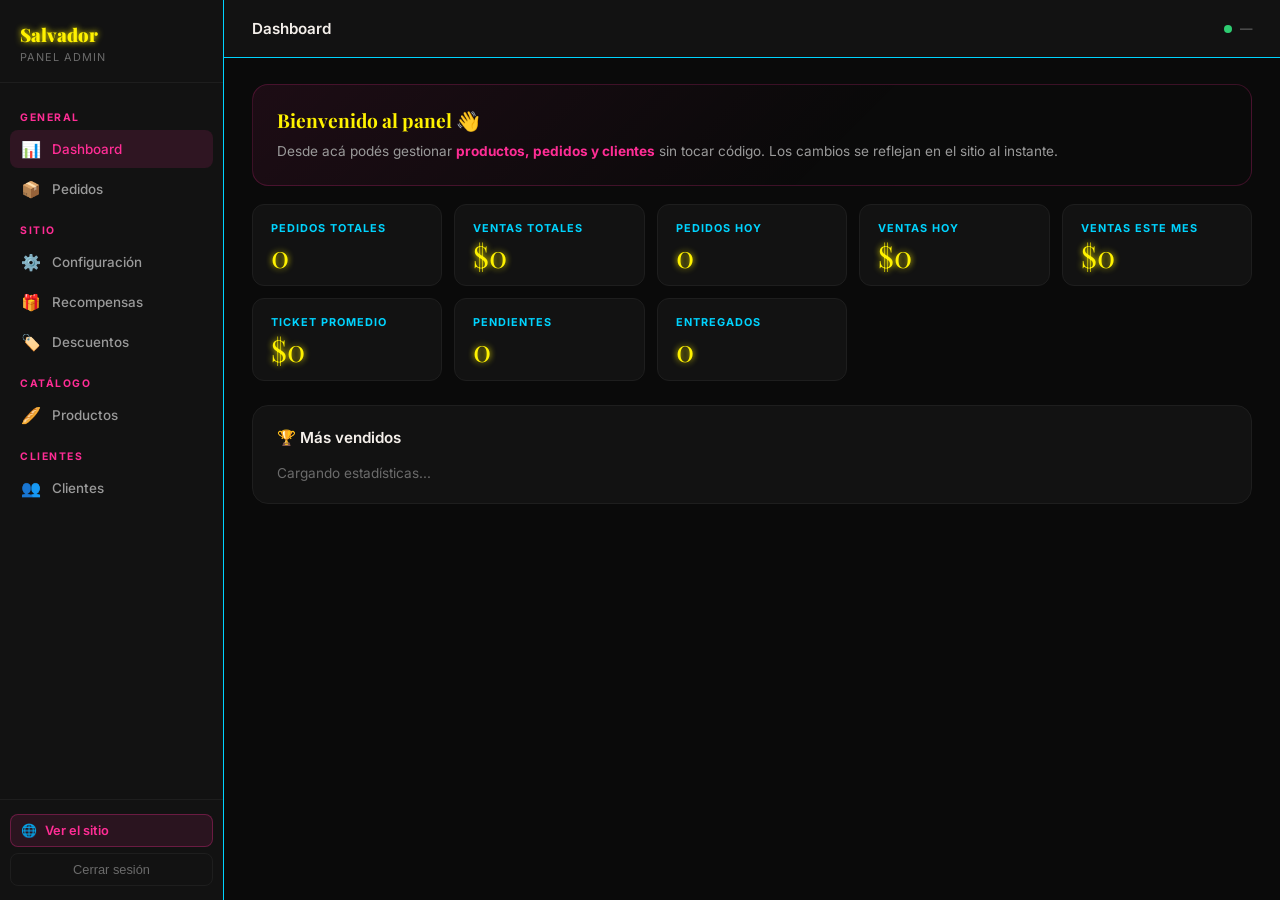
==== commit 32abc15f: "actualizacion completa" ====
--- a/admin.html
+++ b/admin.html
@@ -22,6 +22,7 @@
         <span class="nav-section-label">Sitio</span>
         <a onclick="irA('config', this)"><span class="nav-icon">⚙️</span> Configuración</a>
         <a onclick="irA('recompensas', this)"><span class="nav-icon">🎁</span> Recompensas</a>
+        <a onclick="irA('descuentos', this)"><span class="nav-icon">🏷️</span> Descuentos</a>
         <span class="nav-section-label">Catálogo</span>
         <a onclick="irA('productos', this)"><span class="nav-icon">🥖</span> Productos</a>
         <span class="nav-section-label">Clientes</span>
@@ -104,9 +105,9 @@
               <div class="form-campo form-full"><label>Descripción</label><input type="text" id="descripcion" placeholder="Ingredientes, tamaño, extras..."></div>
               <div class="form-campo"><label>Precio *</label><input type="number" id="precio" placeholder="0" min="0"></div>
               <div class="form-campo">
-  <label>Precio por 3 unidades ($) <small style="color:var(--gris); font-weight:400;">(opcional)</small></label>
-  <input type="number" id="precio3unidades" placeholder="0" min="0">
-</div>
+                <label>Precio por 3 unidades ($) <small style="color:var(--gris); font-weight:400;">(opcional)</small></label>
+                <input type="number" id="precio3unidades" placeholder="0" min="0">
+              </div>
               <div class="form-campo"><label>Precio por docena ($) <small style="color:var(--gris); font-weight:400;">(opcional)</small></label><input type="number" id="precioDocena" placeholder="0" min="0"></div>
               <div class="form-campo"><label>Descuento (%)</label><input type="number" id="descuento" placeholder="0" min="0" max="99"></div>
               <div class="form-campo form-full">
@@ -130,6 +131,41 @@
           </div>
         </div>
 
+        <!-- Descuentos -->
+        <div id="sec-descuentos" class="admin-seccion">
+          <div class="admin-card">
+            <div class="admin-card-header">
+              <span class="admin-card-title">Códigos de descuento</span>
+            </div>
+            <div class="form-productos">
+              <div class="form-campo">
+                <label>Código</label>
+                <input type="text" id="dc-codigo" placeholder="Ej: SALVAMIGA">
+              </div>
+              <div class="form-campo">
+                <label>Porcentaje (%)</label>
+                <input type="number" id="dc-porcentaje" placeholder="15" min="1" max="100">
+              </div>
+              <div class="form-campo form-full" style="display:flex;align-items:center;gap:10px;">
+                <input type="checkbox" id="dc-activo" checked>
+                <label for="dc-activo" style="font-size:.84rem; color:var(--gris-l); cursor:pointer;">Activo</label>
+              </div>
+            </div>
+            <div style="margin-top:16px;">
+              <button class="btn btn-primary" onclick="agregarCodigoDescuento()">+ Agregar código</button>
+            </div>
+          </div>
+
+          <div class="admin-card">
+            <div class="admin-card-header">
+              <span class="admin-card-title">Códigos activos</span>
+            </div>
+            <div id="lista-descuentos">
+              <p style="color:var(--gris); font-size:.85rem;">Cargando...</p>
+            </div>
+          </div>
+        </div>
+
         <!-- Clientes -->
         <div id="sec-clientes" class="admin-seccion">
           <div class="admin-card">
@@ -174,7 +210,8 @@
       productos: 'Productos',
       clientes: 'Clientes',
       config: 'Configuración',
-      recompensas: 'Recompensas'
+      recompensas: 'Recompensas',
+      descuentos: 'Descuentos'
     };
     function irA(sec, el) {
       document.querySelectorAll('.admin-seccion').forEach(s => s.classList.remove('activa'));
--- a/css/styles.css
+++ b/css/styles.css
@@ -198,9 +198,9 @@
   display: flex;
   align-items: center;
   justify-content: center;
-  background: linear-gradient(135deg, rgba(0,0,0,.8) 0%, rgba(0,0,0,.9) 100%),
-              var(--hero-bg, url('https://images.pexels.com/photos/1600727/pexels-photo-1600727.jpeg?auto=compress&cs=tinysrgb&w=1260&h=750&dpr=1')) center/cover no-repeat;
-  border-bottom: 2px solid var(--neon-blue);
+   background: linear-gradient(135deg, rgba(0,0,0,.8) 0%, rgba(0,0,0,.9) 100%),
+            var(--hero-bg, none) center/cover no-repeat;
+   border-bottom: none;  
   background-attachment: scroll;
 }
 @media (min-width: 1024px) {
@@ -1009,12 +1009,6 @@
   border-color: transparent;
 }
 
-/* ── PARALLAX MULTICAPA ── */
-.hero-parallax-layer { position: absolute; inset: 0; pointer-events: none; z-index: 0; }
-.hero-parallax-bg { background: radial-gradient(circle at 80% 20%, rgba(255, 45, 149, 0.1) 0%, transparent 50%); }
-.hero-parallax-mid { background: repeating-linear-gradient(45deg, transparent, transparent 5px, rgba(0, 212, 255, 0.05) 5px, rgba(0, 212, 255, 0.05) 10px); }
-.hero-parallax-front { background: radial-gradient(circle at 30% 70%, rgba(255, 242, 0, 0.05) 0%, transparent 40%); }
-
 /* ── MICROINTERACCIONES ── */
 .producto::after {
   content: ''; position: absolute; top: -50%; left: -50%; width: 200%; height: 200%;
@@ -1250,4 +1244,83 @@
     grid-template-columns: 1fr;
     gap: 20px;
   }
+}
+/* ── CÓDIGO DE DESCUENTO ── */
+#codigoDescuentoInput:focus {
+  border-color: var(--neon-pink);
+}
+#aplicarCodigoBtn {
+  background: var(--neon-pink);
+  color: #fff;
+  border: none;
+  border-radius: var(--radio-sm);
+  padding: 8px 14px;
+  font-weight: 700;
+  cursor: pointer;
+  transition: background .15s;
+  box-shadow: 0 0 10px var(--neon-pink);
+}
+#aplicarCodigoBtn:hover {
+  background: var(--neon-pink-dark);
+}
+/* ── MENÚ COMPACTO EN MÓVILES ── */
+@media (max-width: 600px) {
+  .menu-section {
+    padding: 20px 12px 60px;      /* menos padding vertical */
+  }
+  .menu-section-header {
+    margin-bottom: 14px;
+  }
+  .menu-section-title {
+    font-size: 1.2rem;
+  }
+  #menu-container {
+    grid-template-columns: 1fr 1fr; /* 2 columnas siempre */
+    gap: 10px;
+  }
+  .producto {
+    border-radius: 12px;
+    box-shadow: 0 2px 8px rgba(0,0,0,0.3);
+  }
+  .prod-thumb {
+    height: 120px;                 /* imagen más chica */
+  }
+  .producto-body {
+    padding: 10px 10px 12px;
+    gap: 4px;
+  }
+  .prod-cat-label {
+    font-size: .58rem;
+    letter-spacing: 1px;
+    margin-bottom: 2px;
+  }
+  .producto h2 {
+    font-size: .82rem;
+    line-height: 1.2;
+    margin-bottom: 2px;
+  }
+  .prod-desc {
+    display: none;                 /* ocultamos descripción en mobile */
+  }
+  .prod-footer {
+    flex-direction: column;
+    align-items: flex-start;
+    gap: 6px;
+    margin-top: 6px;
+  }
+  .prod-precio-wrap {
+    gap: 0;
+  }
+  .prod-precio-final {
+    font-size: 1rem;
+  }
+  .prod-precio-docena {
+    font-size: .68rem;
+  }
+  .btn-agregar {
+    width: 100%;
+    justify-content: center;
+    padding: 7px;
+    font-size: .72rem;
+  }
 }
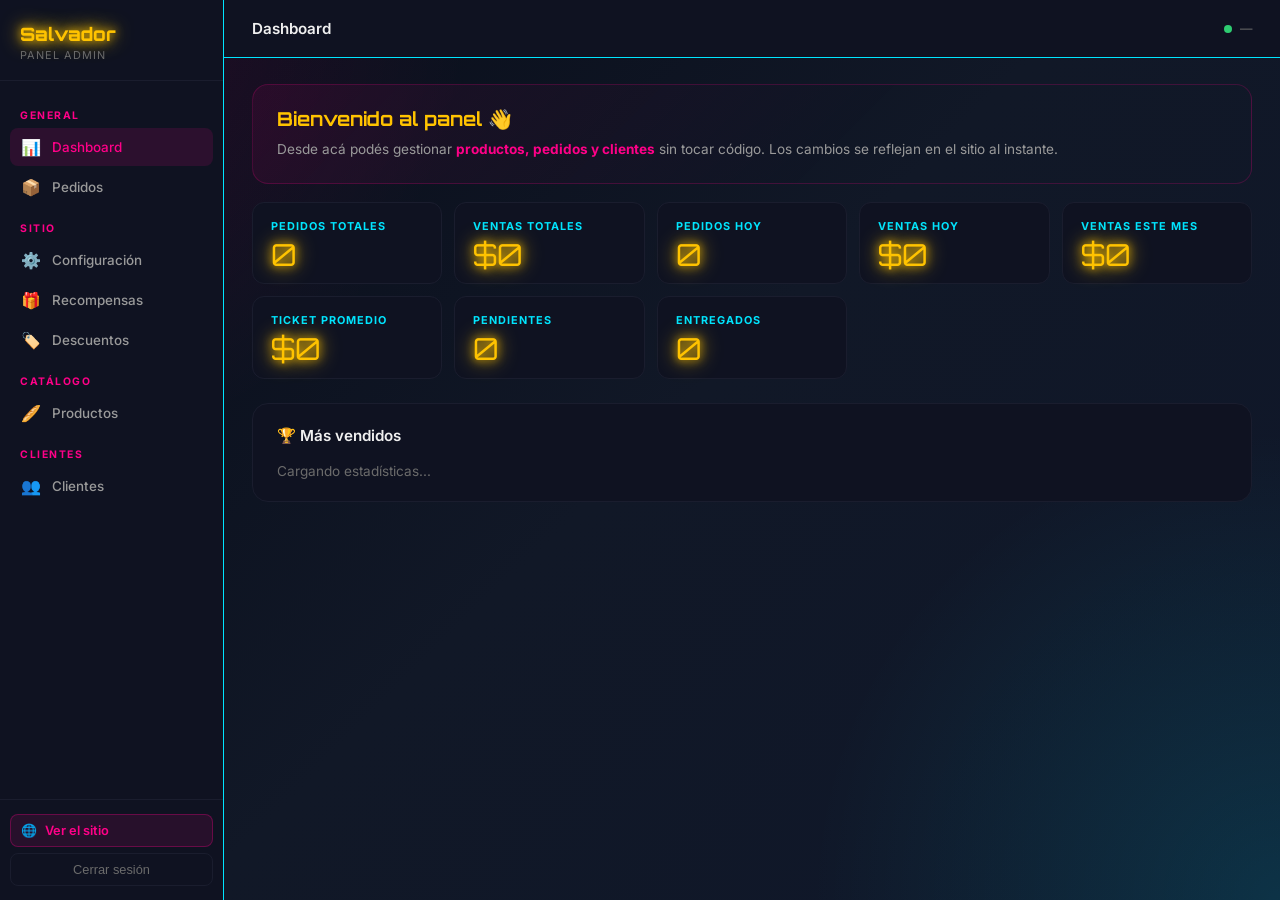
==== commit 88dc2fa2: "actualizacion completa" ====
--- a/admin.html
+++ b/admin.html
@@ -108,6 +108,10 @@
                 <label>Precio por 3 unidades ($) <small style="color:var(--gris); font-weight:400;">(opcional)</small></label>
                 <input type="number" id="precio3unidades" placeholder="0" min="0">
               </div>
+              <div class="form-campo">
+  <label>Precio por 6 unidades ($) <small style="color:var(--gris); font-weight:400;">(opcional)</small></label>
+  <input type="number" id="precio6unidades" placeholder="0" min="0">
+</div>
               <div class="form-campo"><label>Precio por docena ($) <small style="color:var(--gris); font-weight:400;">(opcional)</small></label><input type="number" id="precioDocena" placeholder="0" min="0"></div>
               <div class="form-campo"><label>Descuento (%)</label><input type="number" id="descuento" placeholder="0" min="0" max="99"></div>
               <div class="form-campo form-full">
--- a/css/styles.css
+++ b/css/styles.css
@@ -1,46 +1,45 @@
 /* ═══════════════════════════════════════
-   SALVADOR SANGUCHERÍA — Cyberpunk Neon
-   Rosa · Azul · Amarillo · Glassmorphism
+   SALVADOR SANGUCHERÍA — Cyberpunk Premium
+   Neon Rosa/Azul/Amarillo · Glassmorphism
    ═══════════════════════════════════════ */
 
-@import url('https://fonts.googleapis.com/css2?family=Playfair+Display:wght@700;900&family=Inter:ital,wght@0,400;0,500;0,600;0,700;1,400&display=swap');
+@import url('https://fonts.googleapis.com/css2?family=Orbitron:wght@500;700;800;900&family=Inter:wght@400;500;600;700;800&display=swap');
 
 /* ── TOKENS ── */
 :root {
-  --negro:     #0a0a0a;
-  --carbon:    #121212;
-  --grafito:   #1e1e1e;
-  --humo:      #2c2c2c;
+  --negro:     #080b14;
+  --carbon:    #0f1221;
+  --grafito:   #1a1d2e;
+  --humo:      #2a2d3a;
   --gris:      #6b6b6b;
   --gris-l:    #9a9a9a;
   --gris-xl:   #c0c0c0;
-  --crema:     #f5f0eb;
-
-  /* ═══ PALETA CYBERPUNK ═══ */
-  --neon-pink:        #ff2d95;   /* rosa neón */
-  --neon-pink-dark:   #e0006e;   /* rosa oscuro */
-  --neon-pink-light:  #ff85c9;   /* rosa claro */
-  --neon-blue:        #00d4ff;   /* azul eléctrico */
-  --neon-blue-dark:   #0099cc;   /* azul oscuro */
-  --neon-yellow:      #fff200;   /* amarillo fluorescente */
-
-  --rojo:      #c0392b;
+  --crema:     #f0f0f0;
+
+  /* ═══ PALETA NEÓN ═══ */
+  --neon-pink:        #ff0088;
+  --neon-pink-dark:   #cc0066;
+  --neon-pink-light:  #ff80c0;
+  --neon-blue:        #00e5ff;
+  --neon-blue-dark:   #0099cc;
+  --neon-yellow:      #ffc300;
+  --neon-purple:      #7a5cff;
+
+  --rojo:      #e74c3c;
   --verde:     #2ecc71;
   --verde-wa:  #25D366;
   --radio-sm:  8px;
   --radio:     12px;
   --radio-lg:  16px;
-  --sombra:    0 8px 24px rgba(0,0,0,.4);
-  --glass-bg:  rgba(18, 18, 18, 0.75);
+  --sombra:    0 8px 24px rgba(0,0,0,.6);
+  --glass-bg:  rgba(18, 20, 30, 0.8);
   --glass-border: rgba(255, 255, 255, 0.08);
 
-  /* Reemplazos internos para compatibilidad con variables antiguas */
-  --accent:    var(--neon-pink);
-  --accent-d:  var(--neon-pink-dark);
-  --accent-l:  var(--neon-pink-light);
-  --mostaza:   var(--neon-yellow);   /* para el logo y algunos acentos */
-  --mostaza-d: var(--neon-yellow);
-  --mostaza-l: var(--neon-pink-light);
+  /* Sombras neón */
+  --shadow-pink:   0 0 10px var(--neon-pink), 0 0 20px var(--neon-pink);
+  --shadow-blue:   0 0 10px var(--neon-blue), 0 0 20px var(--neon-blue);
+  --shadow-yellow: 0 0 10px var(--neon-yellow), 0 0 20px var(--neon-yellow);
+  --shadow-purple: 0 0 10px var(--neon-purple), 0 0 20px var(--neon-purple);
 }
 
 /* ── RESET ── */
@@ -48,10 +47,57 @@
 html { scroll-behavior: smooth; }
 body {
   font-family: 'Inter', sans-serif;
-  background: var(--negro);
+  background:
+    radial-gradient(circle at top left, #ff008822, transparent 30%),
+    radial-gradient(circle at bottom right, #00e5ff22, transparent 30%),
+    linear-gradient(135deg, #070b17, #111827, #0f172a);
   color: var(--crema);
   min-height: 100vh;
   -webkit-font-smoothing: antialiased;
+}
+img { max-width: 100%; display: block; }
+
+/* ── GLOBAL TRANSITIONS ── */
+button, a, input, select, textarea {
+  transition: background 0.2s, color 0.2s, border-color 0.2s, transform 0.2s, box-shadow 0.2s;
+}
+:focus-visible {
+  outline: 2px solid var(--neon-blue);
+  outline-offset: 2px;
+}
+
+/* ── SCROLLBAR ── */
+::-webkit-scrollbar { width: 8px; }
+::-webkit-scrollbar-track { background: var(--carbon); }
+::-webkit-scrollbar-thumb { background: var(--neon-pink); border-radius: 999px; }
+::-webkit-scrollbar-thumb:hover { background: var(--neon-blue); }
+
+/* ── PARTÍCULAS NEÓN ── */
+.bg-particles {
+  position: fixed;
+  inset: 0;
+  z-index: 0;
+  pointer-events: none;
+  overflow: hidden;
+}
+.bg-particles span {
+  position: absolute;
+  width: 4px;
+  height: 4px;
+  background: var(--neon-blue);
+  border-radius: 50%;
+  animation: floatUp 8s infinite linear;
+  opacity: 0.4;
+}
+.bg-particles span:nth-child(1) { left: 10%; animation-delay: 0s; background: var(--neon-pink); }
+.bg-particles span:nth-child(2) { left: 30%; animation-delay: -2s; background: var(--neon-yellow); }
+.bg-particles span:nth-child(3) { left: 50%; animation-delay: -4s; background: var(--neon-blue); }
+.bg-particles span:nth-child(4) { left: 70%; animation-delay: -6s; background: var(--neon-purple); }
+.bg-particles span:nth-child(5) { left: 90%; animation-delay: -1s; background: var(--neon-pink); }
+
+@keyframes floatUp {
+  from { transform: translateY(100vh); opacity: 0.8; }
+  to   { transform: translateY(-100px); opacity: 0; }
 }
 
 /* ═══ ADMIN BAR ═══ */
@@ -114,7 +160,7 @@
   background: var(--glass-bg);
   backdrop-filter: blur(20px);
   -webkit-backdrop-filter: blur(20px);
-  border-bottom: 1px solid var(--neon-blue);
+  border-bottom: 1px solid rgba(0,229,255,0.2);
   transition: top .2s;
 }
 .pub-header.con-admin { top: 40px; }
@@ -129,25 +175,25 @@
   gap: 16px;
 }
 .pub-logo {
-  font-family: 'Playfair Display', serif;
-  font-size: 1.5rem;
-  font-weight: 900;
-  color: var(--neon-yellow);
-  letter-spacing: -.5px;
+  font-family: 'Orbitron', sans-serif;
+  font-size: 1.8rem;
+  font-weight: 800;
+  letter-spacing: 3px;
+  color: #fff;
+  text-shadow: var(--shadow-blue);
   text-decoration: none;
   white-space: nowrap;
   flex-shrink: 0;
   line-height: 1;
-  text-shadow: 0 0 10px var(--neon-yellow), 0 0 20px var(--neon-yellow);
 }
 .pub-logo small {
   display: block;
   font-family: 'Inter', sans-serif;
-  font-size: .58rem;
+  font-size: .55rem;
   font-weight: 700;
-  letter-spacing: 3px;
+  letter-spacing: 4px;
   text-transform: uppercase;
-  color: var(--neon-blue);
+  color: var(--neon-pink);
   margin-top: 2px;
 }
 .header-right { display: flex; align-items: center; gap: 10px; }
@@ -166,21 +212,27 @@
 .btn-social.ig { background: radial-gradient(circle at 30% 107%, #fdf497 0%, #fd5949 45%, #d6249f 60%, #285AEB 90%); }
 .btn-social svg { width: 19px; height: 19px; fill: #fff; }
 
-.btn-carrito-header {
+.btn-carrito-header,
+.btn-user-header {
   display: flex; align-items: center; gap: 8px;
-  background: var(--neon-pink);
+  background: rgba(255,255,255,0.05);
+  backdrop-filter: blur(15px);
+  border: 1px solid rgba(255,255,255,0.1);
+  box-shadow: 0 0 20px rgba(0,229,255,0.15);
   color: #fff;
-  border: none;
   border-radius: 99px;
   padding: 9px 18px 9px 14px;
   font-family: 'Inter', sans-serif;
-  font-size: .82rem; font-weight: 800;
+  font-size: .82rem; font-weight: 700;
   cursor: pointer;
   flex-shrink: 0;
-  transition: background .15s, transform .1s;
-  box-shadow: 0 0 15px var(--neon-pink);
-}
-.btn-carrito-header:hover { background: var(--neon-pink-dark); transform: scale(1.02); }
+  transition: transform .1s, box-shadow .2s;
+}
+.btn-carrito-header:hover,
+.btn-user-header:hover {
+  transform: translateY(-3px);
+  box-shadow: var(--shadow-blue);
+}
 .btn-carrito-header svg { width: 16px; height: 16px; stroke: #fff; fill: none; stroke-width: 2.5; }
 .carrito-badge {
   background: var(--neon-yellow);
@@ -198,19 +250,22 @@
   display: flex;
   align-items: center;
   justify-content: center;
-   background: linear-gradient(135deg, rgba(0,0,0,.8) 0%, rgba(0,0,0,.9) 100%),
+  background: linear-gradient(135deg, rgba(0,0,0,.8) 0%, rgba(0,0,0,.9) 100%),
             var(--hero-bg, none) center/cover no-repeat;
-   border-bottom: none;  
+  border-bottom: none;
   background-attachment: scroll;
-}
-@media (min-width: 1024px) {
-  .hero { background-attachment: fixed; }
-}
+  opacity: 0;
+  transition: opacity 0.5s ease;
+}
+.hero.loaded { opacity: 1; }
 .hero::before {
-  content: '';
+  content: "";
   position: absolute;
   inset: 0;
-  background: radial-gradient(circle at 80% 20%, rgba(0, 212, 255, 0.08) 0%, transparent 50%);
+  background:
+    radial-gradient(circle at 30% 50%, #00e5ff22, transparent),
+    radial-gradient(circle at 70% 50%, #ff008822, transparent);
+  filter: blur(120px);
   pointer-events: none;
 }
 .hero-inner {
@@ -228,7 +283,7 @@
 
 .hero-chip {
   display: inline-flex; align-items: center; gap: 6px;
-  background: rgba(255, 45, 149, 0.12);
+  background: rgba(255, 0, 136, 0.12);
   border: 1px solid var(--neon-pink);
   border-radius: 99px;
   font-size: .7rem; font-weight: 700;
@@ -239,18 +294,24 @@
 }
 
 .hero h1 {
-  font-family: 'Playfair Display', serif;
+  font-family: 'Orbitron', sans-serif;
   font-size: clamp(2.2rem, 5vw, 3.6rem);
-  font-weight: 900; line-height: 1.05;
-  margin-bottom: 12px; color: var(--crema);
-  text-shadow: 0 0 10px var(--neon-pink), 0 0 30px var(--neon-blue);
+  font-weight: 900;
+  text-transform: uppercase;
+  line-height: 1.05;
+  margin-bottom: 12px;
+  color: var(--crema);
+  text-shadow: var(--shadow-blue), var(--shadow-pink);
+  letter-spacing: 4px;
 }
 .hero h1 em { color: var(--neon-blue); font-style: normal; }
 
 .hero-sub {
   color: var(--gris-l);
-  font-size: 0.95rem; line-height: 1.7;
-  margin-bottom: 24px; max-width: 480px;
+  font-size: 0.95rem;
+  line-height: 1.7;
+  margin-bottom: 24px;
+  max-width: 480px;
 }
 
 .hero-pills {
@@ -259,10 +320,11 @@
 }
 .hero-pill {
   background: rgba(255, 255, 255, 0.05);
-  border: 1px solid rgba(255, 45, 149, 0.3);
+  border: 1px solid rgba(255, 0, 136, 0.3);
   border-radius: 99px;
   font-size: .75rem; font-weight: 500;
-  color: var(--neon-pink-light); padding: 5px 12px;
+  color: var(--neon-pink-light);
+  padding: 5px 12px;
   backdrop-filter: blur(4px);
 }
 
@@ -270,42 +332,13 @@
   display: flex; gap: 12px; margin-bottom: 28px; flex-wrap: wrap;
 }
 .hero-stat {
-  background: rgba(0, 212, 255, 0.1);
-  border: 1px solid rgba(0, 212, 255, 0.3);
+  background: rgba(0, 229, 255, 0.1);
+  border: 1px solid rgba(0, 229, 255, 0.3);
   border-radius: var(--radio-sm);
   padding: 8px 14px;
   font-size: .75rem; font-weight: 600;
   color: var(--neon-blue);
   backdrop-filter: blur(4px);
-}
-
-.search-wrap {
-  position: relative; max-width: 440px; width: 100%;
-}
-.search-wrap svg {
-  position: absolute; left: 15px; top: 50%;
-  transform: translateY(-50%);
-  width: 16px; height: 16px;
-  stroke: var(--gris); fill: none;
-  stroke-width: 2; pointer-events: none;
-}
-#busqueda {
-  width: 100%;
-  background: rgba(30,30,30,.6);
-  backdrop-filter: blur(12px);
-  border: 1px solid rgba(0, 212, 255, 0.3);
-  border-radius: 99px;
-  padding: 13px 18px 13px 44px;
-  color: var(--crema);
-  font-family: 'Inter', sans-serif;
-  font-size: .88rem;
-  outline: none;
-  transition: border-color .2s, box-shadow .2s;
-}
-#busqueda::placeholder { color: var(--gris); }
-#busqueda:focus {
-  border-color: var(--neon-blue);
-  box-shadow: 0 0 15px var(--neon-blue);
 }
 
 /* ═══ BANNER OFERTA ═══ */
@@ -315,7 +348,7 @@
   color: #fff; text-align: center;
   padding: 10px 20px; font-size: .82rem; font-weight: 700;
   letter-spacing: .5px;
-  box-shadow: 0 0 15px var(--neon-pink);
+  box-shadow: var(--shadow-pink);
 }
 .oferta-banner.visible { display: block; }
 
@@ -329,11 +362,11 @@
 .promociones-section.visible { display: block; }
 .promociones-inner { max-width: 1140px; margin: 0 auto; padding: 0 24px; }
 .promociones-title {
-  font-family: 'Playfair Display', serif;
+  font-family: 'Orbitron', sans-serif;
   font-size: 1.4rem; margin-bottom: 20px;
   display: flex; align-items: center; gap: 10px;
   color: var(--neon-yellow);
-  text-shadow: 0 0 8px var(--neon-yellow);
+  text-shadow: var(--shadow-yellow);
 }
 .promociones-grid {
   display: grid;
@@ -350,7 +383,7 @@
 .promo-card:hover {
   transform: translateY(-2px);
   border-color: var(--neon-blue);
-  box-shadow: 0 0 20px var(--neon-pink);
+  box-shadow: var(--shadow-pink);
 }
 .promo-card-img {
   width: 90px; flex-shrink: 0;
@@ -361,7 +394,7 @@
 .promo-card-img img { width: 100%; height: 100%; object-fit: cover; }
 .promo-card-body { padding: 12px 14px; flex: 1; min-width: 0; }
 .promo-card-badge {
-  display: inline-block; background: rgba(255, 45, 149, 0.2);
+  display: inline-block; background: rgba(255, 0, 136, 0.2);
   color: var(--neon-pink);
   border: 1px solid var(--neon-pink);
   border-radius: 4px; font-size: .64rem; font-weight: 800;
@@ -371,18 +404,21 @@
 .promo-card-nombre { font-weight: 600; font-size: .88rem; margin-bottom: 4px; }
 .promo-card-precios { display: flex; align-items: baseline; gap: 8px; margin-bottom: 10px; }
 .promo-card-original { font-size: .75rem; color: var(--gris); text-decoration: line-through; }
-.promo-card-final { font-family: 'Playfair Display', serif; font-size: 1.2rem; color: var(--neon-yellow); font-weight: 700; }
+.promo-card-final {
+  font-family: 'Orbitron', sans-serif;
+  font-size: 1.2rem; color: var(--neon-yellow); font-weight: 700;
+}
 .promo-card-btn {
   background: var(--neon-pink); color: #fff;
   border: none; border-radius: 99px;
   padding: 6px 14px; font-family: 'Inter', sans-serif;
   font-size: .74rem; font-weight: 800; cursor: pointer;
   transition: background .15s, box-shadow .15s;
-  box-shadow: 0 0 10px var(--neon-pink);
+  box-shadow: var(--shadow-pink);
 }
 .promo-card-btn:hover { background: var(--neon-pink-dark); }
 
-/* ═══ CATEGORÍAS (glow neón) ═══ */
+/* ═══ CATEGORÍAS ═══ */
 .cats-section {
   position: sticky; top: 66px; z-index: 90;
   background: rgba(23,23,23,.98);
@@ -399,11 +435,11 @@
 #categorias::-webkit-scrollbar { display: none; }
 #categorias button {
   background: rgba(255,255,255,.05);
-  border: 1px solid rgba(0, 212, 255, 0.3);
+  border: 1px solid rgba(0, 229, 255, 0.3);
   border-radius: 99px;
   padding: 8px 18px;
-  font-family: 'Inter', sans-serif;
-  font-size: .8rem; font-weight: 500;
+  font-family: 'Orbitron', sans-serif;
+  font-size: .75rem; font-weight: 600;
   color: var(--gris-l);
   cursor: pointer;
   white-space: nowrap;
@@ -416,20 +452,20 @@
   color: var(--negro);
   border-color: var(--neon-blue);
   font-weight: 700;
-  box-shadow: 0 0 15px var(--neon-blue);
-}
-
-/* ═══ GRID PRODUCTOS (glass + hover glow) ═══ */
+  box-shadow: var(--shadow-blue);
+}
+
+/* ═══ GRID PRODUCTOS ═══ */
 .menu-section { max-width: 1140px; margin: 0 auto; padding: 28px 24px 100px; }
 .menu-section-header {
   display: flex; align-items: baseline; justify-content: space-between;
   margin-bottom: 22px; gap: 12px;
 }
 .menu-section-title {
-  font-family: 'Playfair Display', serif;
+  font-family: 'Orbitron', sans-serif;
   font-size: 1.35rem; font-weight: 700;
   color: var(--neon-blue);
-  text-shadow: 0 0 6px var(--neon-blue);
+  text-shadow: var(--shadow-blue);
 }
 .menu-count { font-size: .78rem; color: var(--gris); }
 
@@ -442,7 +478,7 @@
 .producto {
   background: rgba(18,18,18,.7);
   backdrop-filter: blur(12px);
-  border: 1px solid rgba(0, 212, 255, 0.2);
+  border: 1px solid rgba(0, 229, 255, 0.2);
   border-radius: 18px;
   overflow: hidden;
   box-shadow: 0 4px 12px rgba(0,0,0,0.3);
@@ -458,8 +494,7 @@
 .producto:hover {
   transform: translateY(-6px);
   border-color: var(--neon-pink);
-  box-shadow: 0 16px 40px rgba(0,0,0,0.5),
-              0 0 20px var(--neon-pink);
+  box-shadow: 0 16px 40px rgba(0,0,0,0.5), var(--shadow-pink);
 }
 .prod-thumb {
   position: relative; height: 180px; overflow: hidden;
@@ -481,7 +516,7 @@
 }
 .prod-oferta-chip {
   position: absolute; top: 10px; left: 10px;
-  background: rgba(255, 45, 149, 0.2);
+  background: rgba(255, 0, 136, 0.2);
   border: 1px solid var(--neon-pink);
   color: var(--neon-pink); font-size: .64rem; font-weight: 700;
   letter-spacing: 1px; text-transform: uppercase;
@@ -495,7 +530,9 @@
   color: var(--neon-blue); margin-bottom: 5px;
 }
 .producto h2 {
-  font-size: 1rem; font-weight: 600; color: var(--crema); line-height: 1.3;
+  font-family: 'Orbitron', sans-serif;
+  font-size: 0.9rem; font-weight: 700; color: var(--crema); line-height: 1.3;
+  letter-spacing: 1px;
 }
 .prod-desc {
   color: var(--gris); font-size: .78rem; line-height: 1.5;
@@ -509,15 +546,15 @@
   font-size: .72rem; color: var(--gris); text-decoration: line-through;
 }
 .prod-precio-final {
-  font-family: 'Playfair Display', serif; font-size: 1.3rem; font-weight: 700;
-  color: var(--neon-yellow); text-shadow: 0 0 6px var(--neon-yellow);
+  font-family: 'Orbitron', sans-serif; font-size: 1.2rem; font-weight: 700;
+  color: var(--neon-yellow); text-shadow: var(--shadow-yellow);
 }
 .btn-agregar {
   background: var(--neon-pink); color: #fff;
-  box-shadow: 0 0 15px var(--neon-pink);
+  box-shadow: var(--shadow-pink);
   border: none; border-radius: 99px;
-  padding: 9px 16px; font-family: 'Inter', sans-serif;
-  font-size: .78rem; font-weight: 800; cursor: pointer;
+  padding: 9px 16px; font-family: 'Orbitron', sans-serif;
+  font-size: .72rem; font-weight: 700; cursor: pointer;
   display: flex; align-items: center; gap: 5px;
   white-space: nowrap;
   transition: background .15s, transform .1s;
@@ -531,9 +568,9 @@
 .estado-icono { font-size: 2.8rem; margin-bottom: 12px; }
 .estado-menu p { font-size: .9rem; }
 
-/* ═══ CARRITO DRAWER (glass) ═══ */
+/* ═══ CARRITO DRAWER ═══ */
 .carrito-overlay {
-  position: fixed; inset: 0; background: rgba(0,0,0,.72);
+  position: fixed; inset: 0; background: rgba(0,0,0,.8);
   z-index: 300; opacity: 0; pointer-events: none; transition: opacity .28s;
 }
 .carrito-overlay.abierto { opacity: 1; pointer-events: all; }
@@ -544,7 +581,7 @@
   background: var(--glass-bg);
   backdrop-filter: blur(24px);
   -webkit-backdrop-filter: blur(24px);
-  border-left: 1px solid var(--neon-blue);
+  border-left: 1px solid rgba(0,229,255,0.3);
   z-index: 301; display: flex; flex-direction: column;
   transform: translateX(100%);
   transition: transform .3s cubic-bezier(.4,0,.2,1);
@@ -554,13 +591,16 @@
 
 .drawer-head {
   padding: 18px 20px; flex-shrink: 0;
-  border-bottom: 1px solid var(--neon-blue);
+  border-bottom: 1px solid rgba(0,229,255,0.3);
   display: flex; align-items: center; justify-content: space-between;
 }
 .drawer-head-left { display: flex; align-items: center; gap: 10px; }
-.drawer-head h2 { font-family: 'Playfair Display', serif; font-size: 1.15rem; color: var(--neon-yellow); }
+.drawer-head h2 {
+  font-family: 'Orbitron', sans-serif; font-size: 1.15rem;
+  color: var(--neon-yellow); text-shadow: var(--shadow-yellow);
+}
 .drawer-items-count {
-  background: rgba(255, 45, 149, 0.2); border-radius: 99px;
+  background: rgba(255, 0, 136, 0.2); border-radius: 99px;
   font-size: .68rem; font-weight: 700; padding: 2px 9px; color: var(--neon-pink);
 }
 .btn-cerrar-drawer {
@@ -574,7 +614,7 @@
 
 .drawer-cliente {
   padding: 14px 20px; flex-shrink: 0;
-  border-bottom: 1px solid var(--neon-blue);
+  border-bottom: 1px solid rgba(0,229,255,0.3);
   display: flex; flex-direction: column; gap: 8px;
 }
 .drawer-cliente-titulo {
@@ -584,7 +624,7 @@
 .drawer-cliente input,
 .drawer-cliente textarea {
   width: 100%; background: rgba(255,255,255,.05);
-  border: 1px solid rgba(0, 212, 255, 0.3);
+  border: 1px solid rgba(0, 229, 255, 0.3);
   border-radius: var(--radio-sm);
   padding: 9px 12px; color: var(--crema);
   font-family: 'Inter', sans-serif; font-size: .82rem;
@@ -616,7 +656,7 @@
 
 .item-carrito {
   background: rgba(255,255,255,.05);
-  border: 1px solid rgba(0, 212, 255, 0.2);
+  border: 1px solid rgba(0, 229, 255, 0.2);
   border-radius: var(--radio);
   padding: 10px 12px;
   display: flex; align-items: center; gap: 10px;
@@ -647,7 +687,7 @@
 .ctrl-btn:hover { background: var(--neon-pink); color: #fff; }
 .ctrl-cantidad { font-weight: 700; font-size: .88rem; min-width: 20px; text-align: center; }
 .item-subtotal {
-  font-family: 'Playfair Display', serif; font-size: 1rem; font-weight: 700;
+  font-family: 'Orbitron', sans-serif; font-size: 1rem; font-weight: 700;
   color: var(--neon-yellow); flex-shrink: 0; min-width: 58px; text-align: right;
 }
 .btn-quitar-item {
@@ -658,7 +698,7 @@
 .btn-quitar-item:hover { color: var(--rojo); }
 
 .drawer-footer {
-  border-top: 1px solid var(--neon-blue);
+  border-top: 1px solid rgba(0,229,255,0.3);
   padding: 14px 20px 20px; flex-shrink: 0;
 }
 .drawer-resumen {
@@ -671,18 +711,18 @@
   font-size: .8rem; color: var(--gris-l);
 }
 .resumen-row.total {
-  border-top: 1px solid rgba(0, 212, 255, 0.3);
+  border-top: 1px solid rgba(0, 229, 255, 0.3);
   padding-top: 9px; margin-top: 2px;
 }
 .resumen-row.total span:first-child { font-weight: 700; color: var(--crema); font-size: .86rem; }
 .resumen-row.total span:last-child {
-  font-family: 'Playfair Display', serif; font-size: 1.4rem; color: var(--neon-yellow);
+  font-family: 'Orbitron', sans-serif; font-size: 1.4rem; color: var(--neon-yellow);
 }
 
 .btn-pedir-wa {
   width: 100%; background: var(--verde-wa); color: #fff;
   border: none; border-radius: 99px; padding: 14px;
-  font-family: 'Inter', sans-serif; font-weight: 800;
+  font-family: 'Orbitron', sans-serif; font-weight: 800;
   font-size: .92rem; cursor: pointer;
   display: flex; align-items: center; justify-content: center; gap: 8px;
   transition: filter .15s, transform .1s;
@@ -710,7 +750,7 @@
   opacity: 0; white-space: nowrap; pointer-events: none;
 }
 .toast.visible { transform: translateX(-50%) translateY(0); opacity: 1; }
-.toast.toast-error { border-color: rgba(192,57,43,.5); color: #e74c3c; }
+.toast.toast-error { border-color: rgba(255,0,136,.5); color: var(--neon-pink); }
 
 /* ═══ FOOTER ═══ */
 .site-footer {
@@ -724,12 +764,13 @@
 }
 .footer-brand { display: flex; flex-direction: column; gap: 10px; }
 .footer-logo {
-  font-family: 'Playfair Display', serif;
-  font-size: 1.3rem; font-weight: 900; color: var(--neon-yellow);
-  text-shadow: 0 0 8px var(--neon-yellow);
+  font-family: 'Orbitron', sans-serif;
+  font-size: 1.3rem; font-weight: 700; color: var(--neon-yellow);
+  text-shadow: var(--shadow-yellow);
 }
 .footer-desc { font-size: .8rem; color: var(--gris); line-height: 1.6; max-width: 220px; }
 .footer-col h4 {
+  font-family: 'Orbitron', sans-serif;
   font-size: .68rem; font-weight: 700; text-transform: uppercase;
   letter-spacing: 1.5px; color: var(--neon-pink); margin-bottom: 12px;
 }
@@ -765,7 +806,11 @@
   border-radius: var(--radio-lg); padding: 40px 36px;
   width: 100%; max-width: 380px;
 }
-.login-logo { font-family: 'Playfair Display', serif; font-size: 1.8rem; font-weight: 900; color: var(--neon-yellow); margin-bottom: 4px; text-shadow: 0 0 8px var(--neon-yellow); }
+.login-logo {
+  font-family: 'Orbitron', sans-serif; font-size: 1.8rem; font-weight: 800;
+  color: var(--neon-yellow); margin-bottom: 4px;
+  text-shadow: var(--shadow-yellow);
+}
 .login-sub { color: var(--gris); font-size: .8rem; margin-bottom: 32px; text-transform: uppercase; letter-spacing: 1px; }
 .login-campo { margin-bottom: 14px; }
 .login-campo label {
@@ -780,16 +825,16 @@
 }
 .login-campo input:focus { border-color: var(--neon-blue); }
 .login-error {
-  background: rgba(192,57,43,.15); border: 1px solid rgba(192,57,43,.3);
-  color: #e74c3c; border-radius: var(--radio-sm); padding: 10px 14px;
+  background: rgba(255,0,136,.15); border: 1px solid rgba(255,0,136,.3);
+  color: var(--neon-pink); border-radius: var(--radio-sm); padding: 10px 14px;
   font-size: .82rem; margin-bottom: 14px; display: none;
 }
 .btn-login {
   width: 100%; background: var(--neon-pink); color: #fff;
   border: none; border-radius: var(--radio); padding: 13px;
-  font-family: 'Inter', sans-serif; font-size: .95rem; font-weight: 700;
+  font-family: 'Orbitron', sans-serif; font-size: .95rem; font-weight: 700;
   cursor: pointer; margin-top: 8px; transition: background .15s, box-shadow .15s;
-  box-shadow: 0 0 15px var(--neon-pink);
+  box-shadow: var(--shadow-pink);
 }
 .btn-login:hover { background: var(--neon-pink-dark); }
 
@@ -801,7 +846,10 @@
   position: sticky; top: 0; height: 100vh; overflow-y: auto;
 }
 .sidebar-brand { padding: 22px 20px 18px; border-bottom: 1px solid var(--grafito); }
-.sidebar-brand-logo { font-family: 'Playfair Display', serif; font-size: 1.15rem; font-weight: 900; color: var(--neon-yellow); text-shadow: 0 0 6px var(--neon-yellow); }
+.sidebar-brand-logo {
+  font-family: 'Orbitron', sans-serif; font-size: 1.15rem; font-weight: 800;
+  color: var(--neon-yellow); text-shadow: var(--shadow-yellow);
+}
 .sidebar-brand small { display: block; color: var(--gris); font-size: .68rem; text-transform: uppercase; letter-spacing: 1px; margin-top: 3px; }
 .admin-nav { padding: 14px 10px; flex: 1; display: flex; flex-direction: column; gap: 2px; }
 .nav-section-label {
@@ -814,15 +862,15 @@
   transition: background .15s, color .15s;
 }
 .admin-nav a:hover { background: var(--grafito); color: var(--crema); }
-.admin-nav a.activo { background: rgba(255, 45, 149, 0.12); color: var(--neon-pink); }
+.admin-nav a.activo { background: rgba(255, 0, 136, 0.12); color: var(--neon-pink); }
 .nav-icon { width: 22px; text-align: center; font-size: 1rem; flex-shrink: 0; }
 .sidebar-footer { padding: 14px 10px; border-top: 1px solid var(--grafito); display: flex; flex-direction: column; gap: 6px; }
 .btn-ver-sitio {
-  display: flex; align-items: center; gap: 8px; background: rgba(255, 45, 149, 0.1);
-  color: var(--neon-pink); border: 1px solid rgba(255, 45, 149, 0.3); border-radius: 8px;
+  display: flex; align-items: center; gap: 8px; background: rgba(255, 0, 136, 0.1);
+  color: var(--neon-pink); border: 1px solid rgba(255, 0, 136, 0.3); border-radius: 8px;
   padding: 8px 10px; font-size: .8rem; font-weight: 600; cursor: pointer; text-decoration: none;
 }
-.btn-ver-sitio:hover { background: rgba(255, 45, 149, 0.18); }
+.btn-ver-sitio:hover { background: rgba(255, 0, 136, 0.18); }
 .btn-logout {
   background: none; border: 1px solid var(--grafito); border-radius: 8px; padding: 8px 10px;
   color: var(--gris); font-size: .8rem; cursor: pointer; transition: border-color .15s, color .15s;
@@ -845,7 +893,10 @@
 }
 .stat-card { background: var(--carbon); border: 1px solid var(--grafito); border-radius: var(--radio); padding: 16px 18px 14px; }
 .stat-label { font-size: .68rem; font-weight: 700; text-transform: uppercase; letter-spacing: 1px; color: var(--neon-blue); margin-bottom: 6px; }
-.stat-val { font-family: 'Playfair Display', serif; font-size: 1.9rem; color: var(--neon-yellow); line-height: 1; text-shadow: 0 0 6px var(--neon-yellow); }
+.stat-val {
+  font-family: 'Orbitron', sans-serif; font-size: 1.9rem; color: var(--neon-yellow);
+  line-height: 1; text-shadow: var(--shadow-yellow);
+}
 .admin-card { background: var(--carbon); border: 1px solid var(--grafito); border-radius: var(--radio-lg); padding: 22px 24px; margin-bottom: 18px; }
 .admin-card-header { display: flex; align-items: center; justify-content: space-between; margin-bottom: 18px; gap: 12px; }
 .admin-card-title { font-size: .95rem; font-weight: 600; color: var(--crema); }
@@ -862,13 +913,13 @@
 .oferta-check-row { display: flex; align-items: center; gap: 10px; padding: 8px 0; }
 .btn {
   display: inline-flex; align-items: center; gap: 6px; padding: 9px 18px; border-radius: var(--radio);
-  font-family: 'Inter', sans-serif; font-size: .82rem; font-weight: 700; cursor: pointer; border: none;
+  font-family: 'Orbitron', sans-serif; font-size: .82rem; font-weight: 700; cursor: pointer; border: none;
   transition: all .15s;
 }
-.btn-primary { background: var(--neon-pink); color: #fff; box-shadow: 0 0 10px var(--neon-pink); }
+.btn-primary { background: var(--neon-pink); color: #fff; box-shadow: var(--shadow-pink); }
 .btn-primary:hover { background: var(--neon-pink-dark); }
-.btn-danger { background: rgba(192,57,43,.15); color: #e74c3c; border: 1px solid rgba(192,57,43,.25); }
-.btn-danger:hover { background: rgba(192,57,43,.25); }
+.btn-danger { background: rgba(255,0,136,.15); color: var(--neon-pink); border: 1px solid rgba(255,0,136,.25); }
+.btn-danger:hover { background: rgba(255,0,136,.25); }
 .btn-ghost { background: none; border: 1px solid var(--humo); color: var(--gris-l); }
 .btn-ghost:hover { border-color: var(--neon-blue); color: var(--neon-blue); }
 .btn-sm { padding: 6px 12px; font-size: .76rem; }
@@ -882,15 +933,18 @@
 .prod-admin-info { flex: 1; min-width: 0; }
 .prod-admin-nombre { font-weight: 600; font-size: .88rem; }
 .prod-admin-meta { color: var(--gris); font-size: .75rem; margin-top: 2px; }
-.prod-admin-precio { color: var(--neon-yellow); font-family: 'Playfair Display', serif; font-size: 1.1rem; font-weight: 700; flex-shrink: 0; }
+.prod-admin-precio {
+  color: var(--neon-yellow); font-family: 'Orbitron', sans-serif;
+  font-size: 1.1rem; font-weight: 700; flex-shrink: 0;
+}
 .prod-admin-acciones { display: flex; gap: 6px; flex-shrink: 0; }
 .badge {
   display: inline-flex; align-items: center; padding: 2px 8px; border-radius: 99px;
   font-size: .68rem; font-weight: 700; letter-spacing: .5px; text-transform: uppercase;
 }
 .badge-verde { background: rgba(39,174,96,.15); color: #2ecc71; }
-.badge-rojo { background: rgba(192,57,43,.15); color: #e74c3c; }
-.badge-mostaza { background: rgba(255, 45, 149, 0.15); color: var(--neon-pink); }
+.badge-rojo { background: rgba(255,0,136,.15); color: var(--neon-pink); }
+.badge-mostaza { background: rgba(255, 0, 136, 0.15); color: var(--neon-pink); }
 .badge-gris { background: rgba(115,115,115,.2); color: var(--gris-l); }
 #lista-pedidos { display: flex; flex-direction: column; gap: 12px; }
 .pedido-card { background: var(--grafito); border-radius: var(--radio); padding: 16px; border-left: 3px solid var(--neon-blue); }
@@ -901,7 +955,10 @@
 .pedido-productos li { font-size: .82rem; color: var(--crema); padding: 4px 0; border-bottom: 1px solid var(--humo); }
 .pedido-productos li:last-child { border-bottom: none; }
 .pedido-footer { display: flex; align-items: center; justify-content: space-between; gap: 10px; flex-wrap: wrap; }
-.pedido-total { color: var(--neon-yellow); font-family: 'Playfair Display', serif; font-size: 1.2rem; font-weight: 700; }
+.pedido-total {
+  color: var(--neon-yellow); font-family: 'Orbitron', sans-serif;
+  font-size: 1.2rem; font-weight: 700;
+}
 .select-estado {
   background: var(--humo); border: 1px solid var(--grafito); border-radius: var(--radio-sm);
   padding: 6px 10px; color: var(--crema); font-family: 'Inter', sans-serif; font-size: .78rem; cursor: pointer; outline: none;
@@ -927,60 +984,87 @@
   display: flex; align-items: center; gap: 12px; padding: 10px 14px;
   background: var(--grafito); border-radius: var(--radio);
 }
-.ranking-pos { font-family: 'Playfair Display', serif; font-size: 1.1rem; color: var(--neon-pink); width: 28px; flex-shrink: 0; }
+.ranking-pos { font-family: 'Orbitron', sans-serif; font-size: 1.1rem; color: var(--neon-pink); width: 28px; flex-shrink: 0; }
 .ranking-nombre { flex: 1; font-weight: 600; font-size: .85rem; }
 .ranking-cant { font-size: .78rem; color: var(--gris-l); background: var(--humo); padding: 2px 8px; border-radius: 99px; }
 .welcome-card {
-  background: linear-gradient(135deg, rgba(255, 45, 149, 0.08) 0%, transparent 60%);
-  border: 1px solid rgba(255, 45, 149, 0.2); border-radius: var(--radio-lg); padding: 22px 24px; margin-bottom: 18px;
-}
-.welcome-card h2 { font-family: 'Playfair Display', serif; font-size: 1.2rem; margin-bottom: 8px; color: var(--neon-yellow); }
+  background: linear-gradient(135deg, rgba(255, 0, 136, 0.08) 0%, transparent 60%);
+  border: 1px solid rgba(255, 0, 136, 0.2); border-radius: var(--radio-lg); padding: 22px 24px; margin-bottom: 18px;
+}
+.welcome-card h2 { font-family: 'Orbitron', sans-serif; font-size: 1.2rem; margin-bottom: 8px; color: var(--neon-yellow); }
 .welcome-card p { color: var(--gris-l); font-size: .85rem; line-height: 1.6; }
 .welcome-card p strong { color: var(--neon-pink); }
 
-/* ═══ RESPONSIVE ═══ */
+/* ═══ RESPONSIVE UNIFICADO ═══ */
 @media (max-width: 900px) {
   .site-footer-inner { grid-template-columns: 1fr 1fr; }
 }
+
+/* ── MÓVIL (600px) ── */
 @media (max-width: 600px) {
-  .hero { min-height: 60vh; }
-  .hero h1 { font-size: 2.3rem; }
-  #menu-container { grid-template-columns: 1fr 1fr; gap: 10px; }
-  .producto-body { padding: 10px 12px 12px; }
-  .producto h2 { font-size: .88rem; }
-  .prod-desc { display: none; }
-  .btn-agregar { padding: 8px 12px; font-size: .74rem; }
+  .hero {
+    min-height: 50vh;
+    padding: 40px 16px 30px;
+  }
+  .hero h1 { font-size: 1.8rem; }
   .hero-pills { display: none; }
   .pub-logo small { display: none; }
   .header-sep { display: none; }
-  .site-footer-inner { grid-template-columns: 1fr; gap: 24px; }
   .admin-bar-email { display: none; }
-}
-
+
+  .pub-header-inner {
+    padding: 0 10px;
+    height: 56px;
+  }
+  .pub-logo { font-size: 1.2rem; }
+  .btn-user-header,
+  .btn-carrito-header {
+    padding: 6px 10px;
+    font-size: .72rem;
+  }
+  .btn-user-header svg,
+  .btn-carrito-header svg {
+    width: 16px;
+    height: 16px;
+  }
+  .header-right { gap: 6px; }
+
+  .menu-section { padding: 20px 12px 60px; }
+  .menu-section-header { margin-bottom: 14px; }
+  .menu-section-title { font-size: 1.2rem; }
+  #menu-container {
+    grid-template-columns: 1fr 1fr;
+    gap: 10px;
+  }
+  .producto { border-radius: 12px; box-shadow: 0 2px 8px rgba(0,0,0,0.3); }
+  .prod-thumb { height: 120px; }
+  .producto-body { padding: 10px 10px 12px; gap: 4px; }
+  .prod-cat-label { font-size: .58rem; letter-spacing: 1px; margin-bottom: 2px; }
+  .producto h2 { font-size: .82rem; line-height: 1.2; margin-bottom: 2px; }
+  .prod-desc { display: none; }
+  .prod-footer { flex-direction: column; align-items: flex-start; gap: 6px; margin-top: 6px; }
+  .prod-precio-wrap { gap: 0; }
+  .prod-precio-final { font-size: 1rem; }
+  .prod-precio-docena { font-size: .68rem; }
+  .btn-agregar { width: 100%; justify-content: center; padding: 7px; font-size: .72rem; }
+
+  .site-footer-inner { grid-template-columns: 1fr; gap: 20px; }
+  .puntos-section { padding: 0 16px; margin: 30px auto; }
+  .puntos-resumen { flex-direction: column; gap: 10px; }
+  .drawer-head { padding: 14px 16px; }
+  .drawer-cliente { padding: 12px 16px; }
+  .drawer-items { padding: 10px 16px; }
+  .drawer-footer { padding: 12px 16px 16px; }
+}
+
+/* ── TABLET (768px) ── */
 @media (max-width: 768px) {
   .admin-sidebar { display: none; }
   .admin-content { padding: 16px; }
   .admin-topbar { padding: 0 16px; }
   .form-productos { grid-template-columns: 1fr; }
   .stats-grid { grid-template-columns: 1fr 1fr; }
-}
-
-/* ── MENÚ MOBILE ── */
-.mobile-menu-btn {
-  display: none;
-  position: fixed; top: 10px; left: 10px; z-index: 250;
-  background: var(--neon-pink); color: #fff;
-  border: none; padding: 10px 14px;
-  border-radius: var(--radio-sm);
-  font-weight: 700; font-size: 0.9rem; cursor: pointer;
-  box-shadow: 0 0 10px var(--neon-pink);
-}
-.sidebar-overlay {
-  display: none;
-  position: fixed; inset: 0;
-  background: rgba(0,0,0,0.6); z-index: 230;
-}
-@media (max-width: 768px) {
+
   .mobile-menu-btn { display: block; }
   .admin-sidebar {
     position: fixed; left: -240px; top: 0; bottom: 0;
@@ -990,6 +1074,22 @@
   }
   .admin-sidebar.open { left: 0; }
   .sidebar-overlay.show { display: block; }
+}
+
+/* ── MENÚ MOBILE ── */
+.mobile-menu-btn {
+  display: none;
+  position: fixed; top: 10px; left: 10px; z-index: 250;
+  background: var(--neon-pink); color: #fff;
+  border: none; padding: 10px 14px;
+  border-radius: var(--radio-sm);
+  font-weight: 700; font-size: 0.9rem; cursor: pointer;
+  box-shadow: var(--shadow-pink);
+}
+.sidebar-overlay {
+  display: none;
+  position: fixed; inset: 0;
+  background: rgba(0,0,0,0.6); z-index: 230;
 }
 
 /* ── CURSOR PERSONALIZADO ── */
@@ -1005,14 +1105,17 @@
 }
 .custom-cursor.hover {
   width: 30px; height: 30px;
-  background: rgba(255, 45, 149, 0.15);
+  background: rgba(255, 0, 136, 0.15);
   border-color: transparent;
+}
+@media (pointer: coarse) {
+  .custom-cursor { display: none; }
 }
 
 /* ── MICROINTERACCIONES ── */
 .producto::after {
   content: ''; position: absolute; top: -50%; left: -50%; width: 200%; height: 200%;
-  background: linear-gradient(45deg, transparent 40%, rgba(255, 45, 149, 0.08) 50%, transparent 60%);
+  background: linear-gradient(45deg, transparent 40%, rgba(255, 0, 136, 0.08) 50%, transparent 60%);
   transform: rotate(45deg) translateX(-100%); transition: transform 0.6s; pointer-events: none;
 }
 .producto:hover::after { transform: rotate(45deg) translateX(100%); }
@@ -1023,26 +1126,6 @@
   position: fixed; pointer-events: none; z-index: 10000;
   top: 0; left: 0; width: 100%; height: 100%;
 }
-
-/* ── BOTÓN USUARIO ── */
-.btn-user-header {
-  display: flex; align-items: center; gap: 6px;
-  background: rgba(255,255,255,0.05);
-  border: 1px solid rgba(0, 212, 255, 0.3);
-  color: var(--crema);
-  border-radius: 99px;
-  padding: 8px 15px;
-  font-family: 'Inter', sans-serif;
-  font-size: .82rem; font-weight: 600;
-  cursor: pointer;
-  transition: background .15s, border-color .15s, box-shadow .15s;
-}
-.btn-user-header:hover {
-  background: rgba(0, 212, 255, 0.1);
-  border-color: var(--neon-blue);
-  box-shadow: 0 0 10px var(--neon-blue);
-}
-.btn-user-header svg { stroke: currentColor; }
 
 /* ── MODAL AUTH ── */
 .modal-auth-overlay {
@@ -1076,13 +1159,19 @@
 .puntos-section {
   max-width: 1140px; margin: 40px auto; padding: 0 24px;
 }
-.puntos-title { font-family: 'Playfair Display', serif; font-size: 1.5rem; color: var(--neon-yellow); margin-bottom: 20px; text-shadow: 0 0 8px var(--neon-yellow); }
+.puntos-title {
+  font-family: 'Orbitron', sans-serif; font-size: 1.5rem;
+  color: var(--neon-yellow); margin-bottom: 20px; text-shadow: var(--shadow-yellow);
+}
 .puntos-bloqueado { text-align: center; padding: 40px; background: var(--carbon); border-radius: var(--radio-lg); border: 1px solid var(--neon-blue); }
 .puntos-candado { font-size: 3rem; margin-bottom: 10px; }
 .puntos-logeado { }
 .puntos-resumen { display: flex; gap: 20px; margin-bottom: 24px; }
 .puntos-stat { background: var(--carbon); border: 1px solid var(--grafito); border-radius: var(--radio); padding: 14px 18px; text-align: center; flex: 1; }
-.puntos-stat-num { font-family: 'Playfair Display', serif; font-size: 1.8rem; color: var(--neon-yellow); display: block; }
+.puntos-stat-num {
+  font-family: 'Orbitron', sans-serif; font-size: 1.8rem;
+  color: var(--neon-yellow); display: block; text-shadow: var(--shadow-yellow);
+}
 .puntos-stat-label { font-size: .75rem; color: var(--gris); text-transform: uppercase; letter-spacing: 1px; }
 .recompensas-grid { display: grid; grid-template-columns: repeat(auto-fill, minmax(220px, 1fr)); gap: 14px; margin-bottom: 20px; }
 .recompensa-card {
@@ -1095,7 +1184,7 @@
 .recompensa-btn {
   background: var(--neon-pink); color: #fff; border: none; border-radius: var(--radio-sm);
   padding: 8px; font-weight: 700; cursor: pointer; transition: background .15s, box-shadow .15s;
-  box-shadow: 0 0 10px var(--neon-pink);
+  box-shadow: var(--shadow-pink);
 }
 .recompensa-btn:hover { background: var(--neon-pink-dark); }
 .puntos-info { font-size: .8rem; color: var(--gris); }
@@ -1109,7 +1198,7 @@
 }
 .pedido-historial button { background: var(--neon-pink); color: #fff; border: none; border-radius: var(--radio-sm); padding: 4px 10px; font-weight: 700; cursor: pointer; margin-top: 6px; }
 
-/* ── LÍNEA DE TIEMPO DE PUNTOS ── */
+/* ── LÍNEA DE TIEMPO ── */
 .timeline {
   position: relative; margin: 30px 0; padding-left: 30px;
 }
@@ -1146,109 +1235,21 @@
   cursor: pointer;
   transition: background .15s;
 }
-.btn-google:hover {
-  background: #f1f1f1;
-}
-/* ── HEADER MINIMALISTA ── */
-.pub-header-inner {
-  justify-content: space-between;
-}
-@media (max-width: 600px) {
-  .pub-header-inner {
-    padding: 0 12px;
-    height: 56px;
-  }
-  .pub-logo {
-    font-size: 1.2rem;
-  }
-  .pub-logo small {
-    display: none; /* solo el nombre principal */
-  }
-  .btn-user-header,
-  .btn-carrito-header {
-    padding: 6px 10px;
-    font-size: .72rem;
-  }
-  .btn-user-header svg,
-  .btn-carrito-header svg {
-    width: 16px;
-    height: 16px;
-  }
-  .header-right {
-    gap: 6px;
-  }
-}
-.hero-color-yellow {
-  color: var(--neon-yellow);
-  text-shadow: 0 0 10px var(--neon-yellow), 0 0 20px var(--neon-yellow);
-}
-.hero-color-blue {
-  color: var(--neon-blue);
-  text-shadow: 0 0 10px var(--neon-blue), 0 0 20px var(--neon-blue);
-}
-.hero-color-pink {
-  color: var(--neon-pink);
-  text-shadow: 0 0 10px var(--neon-pink), 0 0 20px var(--neon-pink);
-}
+.btn-google:hover { background: #f1f1f1; }
+
+/* ── COLORES NEÓN ── */
+.hero-color-yellow { color: var(--neon-yellow); text-shadow: var(--shadow-yellow), 0 0 30px var(--neon-yellow); }
+.hero-color-blue   { color: var(--neon-blue);   text-shadow: var(--shadow-blue),   0 0 30px var(--neon-blue); }
+.hero-color-pink   { color: var(--neon-pink);   text-shadow: var(--shadow-pink),   0 0 30px var(--neon-pink); }
+
 .prod-precio-tres {
   font-size: 0.72rem;
   color: var(--gris-l);
   margin-top: 2px;
 }
-/* ═══ PWA & MOBILE OPTIMIZATIONS ═══ */
-@media (max-width: 600px) {
-  .hero {
-    min-height: 50vh;
-    padding: 40px 16px 30px;
-  }
-  .hero h1 {
-    font-size: 1.8rem;
-  }
-  #menu-container {
-    grid-template-columns: 1fr;
-    gap: 14px;
-  }
-  .producto {
-    border-radius: 14px;
-  }
-  .producto-body {
-    padding: 14px;
-  }
-  .pub-header-inner {
-    padding: 0 10px;
-  }
-  .puntos-section {
-    padding: 0 16px;
-    margin: 30px auto;
-  }
-  .puntos-resumen {
-    flex-direction: column;
-    gap: 10px;
-  }
-  .drawer-head {
-    padding: 14px 16px;
-  }
-  .drawer-cliente {
-    padding: 12px 16px;
-  }
-  .drawer-items {
-    padding: 10px 16px;
-  }
-  .drawer-footer {
-    padding: 12px 16px 16px;
-  }
-  .btn-agregar {
-    padding: 8px 12px;
-  }
-  .site-footer-inner {
-    grid-template-columns: 1fr;
-    gap: 20px;
-  }
-}
+
 /* ── CÓDIGO DE DESCUENTO ── */
-#codigoDescuentoInput:focus {
-  border-color: var(--neon-pink);
-}
+#codigoDescuentoInput:focus { border-color: var(--neon-pink); }
 #aplicarCodigoBtn {
   background: var(--neon-pink);
   color: #fff;
@@ -1258,69 +1259,6 @@
   font-weight: 700;
   cursor: pointer;
   transition: background .15s;
-  box-shadow: 0 0 10px var(--neon-pink);
-}
-#aplicarCodigoBtn:hover {
-  background: var(--neon-pink-dark);
-}
-/* ── MENÚ COMPACTO EN MÓVILES ── */
-@media (max-width: 600px) {
-  .menu-section {
-    padding: 20px 12px 60px;      /* menos padding vertical */
-  }
-  .menu-section-header {
-    margin-bottom: 14px;
-  }
-  .menu-section-title {
-    font-size: 1.2rem;
-  }
-  #menu-container {
-    grid-template-columns: 1fr 1fr; /* 2 columnas siempre */
-    gap: 10px;
-  }
-  .producto {
-    border-radius: 12px;
-    box-shadow: 0 2px 8px rgba(0,0,0,0.3);
-  }
-  .prod-thumb {
-    height: 120px;                 /* imagen más chica */
-  }
-  .producto-body {
-    padding: 10px 10px 12px;
-    gap: 4px;
-  }
-  .prod-cat-label {
-    font-size: .58rem;
-    letter-spacing: 1px;
-    margin-bottom: 2px;
-  }
-  .producto h2 {
-    font-size: .82rem;
-    line-height: 1.2;
-    margin-bottom: 2px;
-  }
-  .prod-desc {
-    display: none;                 /* ocultamos descripción en mobile */
-  }
-  .prod-footer {
-    flex-direction: column;
-    align-items: flex-start;
-    gap: 6px;
-    margin-top: 6px;
-  }
-  .prod-precio-wrap {
-    gap: 0;
-  }
-  .prod-precio-final {
-    font-size: 1rem;
-  }
-  .prod-precio-docena {
-    font-size: .68rem;
-  }
-  .btn-agregar {
-    width: 100%;
-    justify-content: center;
-    padding: 7px;
-    font-size: .72rem;
-  }
-}+  box-shadow: var(--shadow-pink);
+}
+#aplicarCodigoBtn:hover { background: var(--neon-pink-dark); }
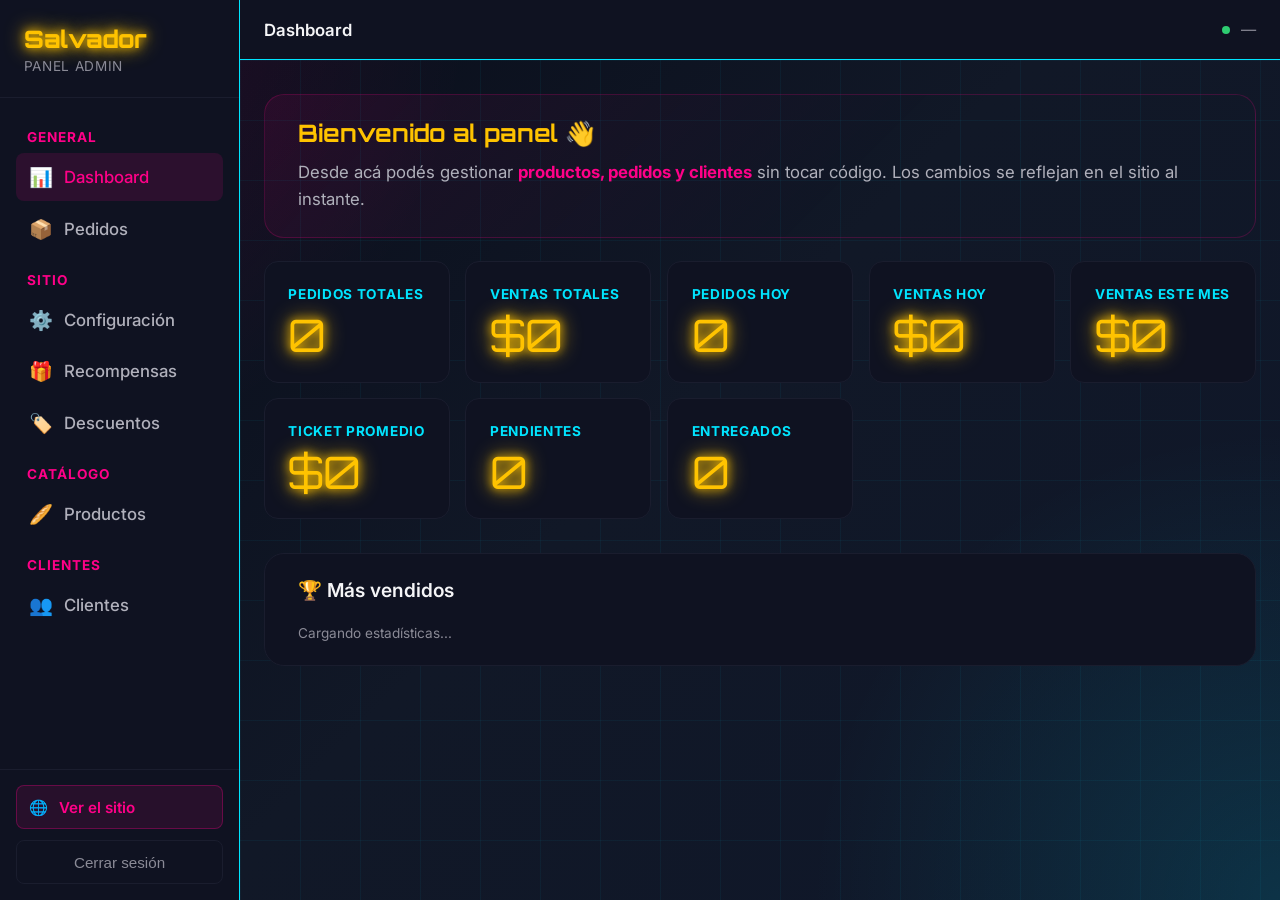
==== commit 9ddd026f: "actualizacion completa" ====
--- a/admin.html
+++ b/admin.html
@@ -14,6 +14,7 @@
       <div class="sidebar-brand">
         <div class="sidebar-brand-logo">Salvador</div>
         <small>Panel Admin</small>
+      <button class="btn-cerrar-sidebar" id="btnCerrarSidebar" aria-label="Cerrar menú">✕</button>
       </div>
       <nav class="admin-nav">
         <span class="nav-section-label">General</span>
@@ -265,5 +266,11 @@
       }
     })();
   </script>
+<script>
+  document.getElementById('btnCerrarSidebar').addEventListener('click', () => {
+    document.querySelector('.admin-sidebar').classList.remove('open');
+    document.getElementById('sidebarOverlay').classList.remove('show');
+  });
+</script>
 </body>
 </html>
--- a/css/styles.css
+++ b/css/styles.css
@@ -1,21 +1,22 @@
 /* ═══════════════════════════════════════
    SALVADOR SANGUCHERÍA — Cyberpunk Premium
    Neon Rosa/Azul/Amarillo · Glassmorphism
-   ═══════════════════════════════════════ */
-
+   Base tipográfica fluida — responsive real
+   ═══════════════════════════════════════ */
+ 
 @import url('https://fonts.googleapis.com/css2?family=Orbitron:wght@500;700;800;900&family=Inter:wght@400;500;600;700;800&display=swap');
-
+ 
 /* ── TOKENS ── */
 :root {
   --negro:     #080b14;
   --carbon:    #0f1221;
   --grafito:   #1a1d2e;
   --humo:      #2a2d3a;
-  --gris:      #6b6b6b;
-  --gris-l:    #9a9a9a;
-  --gris-xl:   #c0c0c0;
-  --crema:     #f0f0f0;
-
+  --gris:      #8a8a96;
+  --gris-l:    #b0b0bb;
+  --gris-xl:   #d8d8e0;
+  --crema:     #f5f5f7;
+ 
   /* ═══ PALETA NEÓN ═══ */
   --neon-pink:        #ff0088;
   --neon-pink-dark:   #cc0066;
@@ -24,83 +25,134 @@
   --neon-blue-dark:   #0099cc;
   --neon-yellow:      #ffc300;
   --neon-purple:      #7a5cff;
-
+ 
   --rojo:      #e74c3c;
   --verde:     #2ecc71;
   --verde-wa:  #25D366;
-  --radio-sm:  8px;
-  --radio:     12px;
-  --radio-lg:  16px;
+  --radio-sm:  10px;
+  --radio:     14px;
+  --radio-lg:  20px;
   --sombra:    0 8px 24px rgba(0,0,0,.6);
-  --glass-bg:  rgba(18, 20, 30, 0.8);
+  --glass-bg:  rgba(18, 20, 30, 0.82);
   --glass-border: rgba(255, 255, 255, 0.08);
-
-  /* Sombras neón */
+ 
   --shadow-pink:   0 0 10px var(--neon-pink), 0 0 20px var(--neon-pink);
   --shadow-blue:   0 0 10px var(--neon-blue), 0 0 20px var(--neon-blue);
   --shadow-yellow: 0 0 10px var(--neon-yellow), 0 0 20px var(--neon-yellow);
   --shadow-purple: 0 0 10px var(--neon-purple), 0 0 20px var(--neon-purple);
-}
-
+ 
+  /* ═══════════════════════════════════════
+     ESCALA TIPOGRÁFICA FLUIDA
+     clamp(mínimo, preferido-en-vw, máximo)
+     Crece y decrece de forma continua entre
+     320px (celular chico) y 1440px (desktop)
+     en vez de saltos fijos por breakpoint.
+     ═══════════════════════════════════════ */
+  --fs-xs:    clamp(0.75rem,  0.7rem  + 0.2vw, 0.85rem);   /* etiquetas, captions */
+  --fs-sm:    clamp(0.85rem,  0.8rem  + 0.25vw, 0.95rem);  /* texto secundario */
+  --fs-base:  clamp(0.95rem,  0.9rem  + 0.3vw,  1.05rem);  /* cuerpo de texto */
+  --fs-md:    clamp(1.05rem,  1rem    + 0.35vw, 1.2rem);   /* subtítulos chicos */
+  --fs-lg:    clamp(1.2rem,   1.1rem  + 0.6vw,  1.5rem);   /* títulos de sección */
+  --fs-xl:    clamp(1.5rem,   1.3rem  + 1vw,    2rem);     /* títulos grandes */
+  --fs-2xl:   clamp(2rem,     1.7rem  + 1.8vw,  2.8rem);   /* precios destacados */
+  --fs-hero:  clamp(2.4rem,   2rem    + 3.2vw,  4rem);     /* hero h1 */
+ 
+  /* Espaciados fluidos */
+  --sp-xs:  clamp(0.5rem,  0.45rem + 0.3vw, 0.7rem);
+  --sp-sm:  clamp(0.75rem, 0.65rem + 0.4vw, 1rem);
+  --sp-md:  clamp(1.1rem,  1rem    + 0.6vw, 1.5rem);
+  --sp-lg:  clamp(1.5rem,  1.3rem  + 1vw,   2.2rem);
+  --sp-xl:  clamp(2.2rem,  1.8rem  + 1.8vw, 3.5rem);
+ 
+  /* Altura mínima táctil — estándar accesibilidad móvil */
+  --tap-min: 44px;
+}
+ 
 /* ── RESET ── */
 *, *::before, *::after { box-sizing: border-box; margin: 0; padding: 0; }
-html { scroll-behavior: smooth; }
+ 
+/* IMPORTANTE: NO fijar font-size en html.
+   Dejamos el default del navegador (16px) y toda
+   la escala fluye desde las variables --fs-* con clamp().
+   Esto es lo que estaba roto: fijar 18px en html y
+   después tirar px sueltos en cada breakpoint generaba
+   saltos inconsistentes entre tamaños de pantalla. */
+html {
+  scroll-behavior: smooth;
+  -webkit-text-size-adjust: 100%;
+}
+ 
 body {
   font-family: 'Inter', sans-serif;
+  font-size: var(--fs-base);
   background:
     radial-gradient(circle at top left, #ff008822, transparent 30%),
     radial-gradient(circle at bottom right, #00e5ff22, transparent 30%),
     linear-gradient(135deg, #070b17, #111827, #0f172a);
   color: var(--crema);
   min-height: 100vh;
+  min-height: 100dvh; /* PWA: respeta barras dinámicas del navegador móvil */
   -webkit-font-smoothing: antialiased;
+  overflow-x: hidden; /* nunca scroll horizontal, clave para "se sienta app" */
 }
 img { max-width: 100%; display: block; }
-
+ 
 /* ── GLOBAL TRANSITIONS ── */
 button, a, input, select, textarea {
   transition: background 0.2s, color 0.2s, border-color 0.2s, transform 0.2s, box-shadow 0.2s;
+  font-size: inherit;
 }
 :focus-visible {
   outline: 2px solid var(--neon-blue);
   outline-offset: 2px;
 }
-
+ 
+/* Inputs y botones SIEMPRE con área táctil mínima de 44px,
+   sin importar el tamaño de pantalla — esto es lo que hace
+   que se sienta "nativo" en el celular, no una web encogida. */
+button, input, select, textarea, a.btn-social, a.btn-carrito-header {
+  min-height: var(--tap-min);
+}
+ 
 /* ── SCROLLBAR ── */
 ::-webkit-scrollbar { width: 8px; }
 ::-webkit-scrollbar-track { background: var(--carbon); }
 ::-webkit-scrollbar-thumb { background: var(--neon-pink); border-radius: 999px; }
 ::-webkit-scrollbar-thumb:hover { background: var(--neon-blue); }
-
+ 
 /* ── PARTÍCULAS NEÓN ── */
-.bg-particles {
-  position: fixed;
-  inset: 0;
-  z-index: 0;
-  pointer-events: none;
-  overflow: hidden;
-}
+.bg-particles { position: fixed; inset: 0; z-index: 0; pointer-events: none; overflow: hidden; }
 .bg-particles span {
-  position: absolute;
-  width: 4px;
-  height: 4px;
-  background: var(--neon-blue);
-  border-radius: 50%;
-  animation: floatUp 8s infinite linear;
-  opacity: 0.4;
-}
-.bg-particles span:nth-child(1) { left: 10%; animation-delay: 0s; background: var(--neon-pink); }
+  position: absolute; width: 4px; height: 4px;
+  background: var(--neon-blue); border-radius: 50%;
+  animation: floatUp 8s infinite linear; opacity: 0.4;
+}
+.bg-particles span:nth-child(1) { left: 10%; animation-delay: 0s;  background: var(--neon-pink); }
 .bg-particles span:nth-child(2) { left: 30%; animation-delay: -2s; background: var(--neon-yellow); }
 .bg-particles span:nth-child(3) { left: 50%; animation-delay: -4s; background: var(--neon-blue); }
 .bg-particles span:nth-child(4) { left: 70%; animation-delay: -6s; background: var(--neon-purple); }
 .bg-particles span:nth-child(5) { left: 90%; animation-delay: -1s; background: var(--neon-pink); }
-
-@keyframes floatUp {
-  from { transform: translateY(100vh); opacity: 0.8; }
-  to   { transform: translateY(-100px); opacity: 0; }
-}
-
-/* ═══ ADMIN BAR ═══ */
+@keyframes floatUp { from { transform: translateY(100vh); opacity: 0.8; } to { transform: translateY(-100px); opacity: 0; } }
+ 
+/* ── FONDO GRID CYBERPUNK ── */
+body::before {
+  content: '';
+  position: fixed; inset: 0; z-index: -1;
+  background-image:
+    linear-gradient(rgba(0, 229, 255, 0.05) 1px, transparent 1px),
+    linear-gradient(90deg, rgba(0, 229, 255, 0.05) 1px, transparent 1px);
+  background-size: 60px 60px;
+  pointer-events: none;
+  animation: gridMove 20s linear infinite;
+}
+@keyframes gridMove { 0% { transform: translate(0, 0); } 100% { transform: translate(60px, 60px); } }
+@media (prefers-reduced-motion: reduce) {
+  body::before, .bg-particles span { animation: none; }
+}
+ 
+/* ═══════════════════════════════════════
+   ADMIN BAR
+   ═══════════════════════════════════════ */
 .admin-bar {
   display: none;
   background: var(--neon-pink);
@@ -108,55 +160,38 @@
   position: sticky;
   top: 0;
   z-index: 200;
-  font-size: .78rem;
-  font-weight: 700;
 }
 .admin-bar.visible { display: block; }
 .admin-bar-inner {
-  max-width: 1140px;
-  margin: 0 auto;
-  padding: 0 20px;
-  height: 40px;
-  display: flex;
-  align-items: center;
-  justify-content: space-between;
-  gap: 12px;
-}
-.admin-bar-left { display: flex; align-items: center; gap: 10px; }
+  max-width: 1140px; margin: 0 auto;
+  padding: 0 var(--sp-md);
+  min-height: var(--tap-min);
+  display: flex; align-items: center; justify-content: space-between;
+  gap: var(--sp-sm); flex-wrap: wrap; padding-block: var(--sp-xs);
+}
+.admin-bar-left { display: flex; align-items: center; gap: var(--sp-xs); }
 .admin-bar-dot {
-  width: 7px; height: 7px;
-  background: #fff;
-  border-radius: 50%;
-  opacity: .5;
-  animation: pulse 2s infinite;
+  width: 7px; height: 7px; background: #fff; border-radius: 50%;
+  opacity: .5; animation: pulse 2s infinite; flex-shrink: 0;
 }
 @keyframes pulse { 0%,100%{opacity:.45} 50%{opacity:1} }
-.admin-bar-label { letter-spacing: .5px; text-transform: uppercase; font-size: .7rem; font-weight: 800; }
-.admin-bar-email { font-weight: 500; opacity: .75; font-size: .75rem; }
-.admin-bar-right { display: flex; align-items: center; gap: 6px; }
+.admin-bar-label { letter-spacing: .5px; text-transform: uppercase; font-size: var(--fs-xs); font-weight: 800; }
+.admin-bar-email { font-weight: 500; opacity: .75; font-size: var(--fs-xs); }
+.admin-bar-right { display: flex; align-items: center; gap: var(--sp-xs); }
 .admin-bar-btn {
-  background: rgba(0,0,0,.15);
-  color: #fff;
-  border: none;
-  border-radius: 6px;
-  padding: 5px 14px;
-  font-family: 'Inter', sans-serif;
-  font-size: .72rem;
-  font-weight: 700;
-  cursor: pointer;
-  text-decoration: none;
-  display: inline-flex;
-  align-items: center;
-  gap: 5px;
-  transition: background .15s;
+  background: rgba(0,0,0,.15); color: #fff; border: none; border-radius: 6px;
+  padding: 6px 14px; font-family: 'Inter', sans-serif;
+  font-size: var(--fs-xs); font-weight: 700; cursor: pointer;
+  text-decoration: none; display: inline-flex; align-items: center; gap: 5px;
+  min-height: 32px; transition: background .15s;
 }
 .admin-bar-btn:hover { background: rgba(0,0,0,.28); }
-
-/* ═══ HEADER (glass) ═══ */
+ 
+/* ═══════════════════════════════════════
+   HEADER (glass) — centrado, fluido
+   ═══════════════════════════════════════ */
 .pub-header {
-  position: sticky;
-  top: 0;
-  z-index: 100;
+  position: sticky; top: 0; z-index: 100;
   background: var(--glass-bg);
   backdrop-filter: blur(20px);
   -webkit-backdrop-filter: blur(20px);
@@ -165,103 +200,94 @@
 }
 .pub-header.con-admin { top: 40px; }
 .pub-header-inner {
-  max-width: 1140px;
-  margin: 0 auto;
-  padding: 0 24px;
-  height: 66px;
-  display: flex;
-  align-items: center;
-  justify-content: space-between;
-  gap: 16px;
+  max-width: 1140px; margin: 0 auto;
+  padding: var(--sp-sm) var(--sp-md);
+  min-height: 64px;
+  display: flex; align-items: center; justify-content: space-between;
+  gap: var(--sp-sm); flex-wrap: wrap;
 }
 .pub-logo {
   font-family: 'Orbitron', sans-serif;
-  font-size: 1.8rem;
+  font-size: var(--fs-lg);
   font-weight: 800;
-  letter-spacing: 3px;
+  letter-spacing: 0.15em;
   color: #fff;
   text-shadow: var(--shadow-blue);
   text-decoration: none;
   white-space: nowrap;
   flex-shrink: 0;
-  line-height: 1;
+  line-height: 1.1;
 }
 .pub-logo small {
   display: block;
   font-family: 'Inter', sans-serif;
-  font-size: .55rem;
+  font-size: var(--fs-xs);
   font-weight: 700;
-  letter-spacing: 4px;
+  letter-spacing: 0.2em;
   text-transform: uppercase;
   color: var(--neon-pink);
-  margin-top: 2px;
-}
-.header-right { display: flex; align-items: center; gap: 10px; }
-.header-sep { width: 1px; height: 22px; background: var(--humo); flex-shrink: 0; }
-
+  margin-top: 3px;
+}
+.header-right { display: flex; align-items: center; gap: var(--sp-xs); flex-wrap: wrap; }
+.header-sep { width: 1px; height: 24px; background: var(--humo); flex-shrink: 0; }
+ 
 .btn-social {
-  width: 38px; height: 38px;
+  width: var(--tap-min); height: var(--tap-min);
   border-radius: 50%;
   display: flex; align-items: center; justify-content: center;
-  text-decoration: none;
-  flex-shrink: 0;
+  text-decoration: none; flex-shrink: 0;
   transition: transform .18s, opacity .18s;
 }
 .btn-social:hover { transform: scale(1.1); opacity: .9; }
 .btn-social.wa { background: var(--verde-wa); }
 .btn-social.ig { background: radial-gradient(circle at 30% 107%, #fdf497 0%, #fd5949 45%, #d6249f 60%, #285AEB 90%); }
-.btn-social svg { width: 19px; height: 19px; fill: #fff; }
-
+.btn-social svg { width: 20px; height: 20px; fill: #fff; }
+ 
 .btn-carrito-header,
 .btn-user-header {
-  display: flex; align-items: center; gap: 8px;
+  display: flex; align-items: center; gap: var(--sp-xs);
   background: rgba(255,255,255,0.05);
   backdrop-filter: blur(15px);
   border: 1px solid rgba(255,255,255,0.1);
   box-shadow: 0 0 20px rgba(0,229,255,0.15);
   color: #fff;
   border-radius: 99px;
-  padding: 9px 18px 9px 14px;
+  padding: 0.6em 1.1em 0.6em 0.85em;
   font-family: 'Inter', sans-serif;
-  font-size: .82rem; font-weight: 700;
-  cursor: pointer;
-  flex-shrink: 0;
+  font-size: var(--fs-sm); font-weight: 700;
+  cursor: pointer; flex-shrink: 0;
+  min-height: var(--tap-min);
   transition: transform .1s, box-shadow .2s;
 }
-.btn-carrito-header:hover,
-.btn-user-header:hover {
-  transform: translateY(-3px);
+.btn-carrito-header:hover, .btn-user-header:hover {
+  transform: translateY(-2px);
   box-shadow: var(--shadow-blue);
 }
-.btn-carrito-header svg { width: 16px; height: 16px; stroke: #fff; fill: none; stroke-width: 2.5; }
+.btn-carrito-header svg { width: 18px; height: 18px; stroke: #fff; fill: none; stroke-width: 2.5; flex-shrink: 0; }
 .carrito-badge {
-  background: var(--neon-yellow);
-  color: var(--negro);
-  border-radius: 99px;
-  font-size: .7rem; font-weight: 800;
-  padding: 2px 8px; min-width: 22px; text-align: center; line-height: 1.4;
-}
-
-/* ═══ HERO ═══ */
+  background: var(--neon-yellow); color: var(--negro);
+  border-radius: 99px; font-size: var(--fs-xs); font-weight: 800;
+  padding: 2px 8px; min-width: 22px; text-align: center; line-height: 1.5;
+}
+ 
+/* ═══════════════════════════════════════
+   HERO — centrado, fluido, sin saltos
+   ═══════════════════════════════════════ */
 .hero {
   position: relative;
   overflow: hidden;
-  min-height: 70vh;
-  display: flex;
-  align-items: center;
-  justify-content: center;
+  min-height: min(70vh, 640px);
+  display: flex; align-items: center; justify-content: center;
   background: linear-gradient(135deg, rgba(0,0,0,.8) 0%, rgba(0,0,0,.9) 100%),
             var(--hero-bg, none) center/cover no-repeat;
-  border-bottom: none;
-  background-attachment: scroll;
+  padding: var(--sp-xl) var(--sp-md);
   opacity: 0;
   transition: opacity 0.5s ease;
 }
 .hero.loaded { opacity: 1; }
 .hero::before {
   content: "";
-  position: absolute;
-  inset: 0;
+  position: absolute; inset: 0;
   background:
     radial-gradient(circle at 30% 50%, #00e5ff22, transparent),
     radial-gradient(circle at 70% 50%, #ff008822, transparent);
@@ -269,109 +295,115 @@
   pointer-events: none;
 }
 .hero-inner {
-  position: relative;
-  z-index: 2;
-  max-width: 1140px;
-  width: 100%;
+  position: relative; z-index: 2;
+  max-width: 1140px; width: 100%;
   margin: 0 auto;
-  padding: 0 20px;
-  display: flex;
-  flex-direction: column;
-  align-items: flex-start;
-}
-.hero-text { max-width: 600px; }
-
+  display: flex; flex-direction: column; align-items: center;
+  text-align: center;
+}
+.hero-text { max-width: 700px; display: flex; flex-direction: column; align-items: center; }
+ 
 .hero-chip {
   display: inline-flex; align-items: center; gap: 6px;
   background: rgba(255, 0, 136, 0.12);
   border: 1px solid var(--neon-pink);
   border-radius: 99px;
-  font-size: .7rem; font-weight: 700;
-  letter-spacing: 2px; text-transform: uppercase;
-  padding: 5px 14px; margin-bottom: 20px;
+  font-size: var(--fs-sm); font-weight: 700;
+  letter-spacing: 0.12em; text-transform: uppercase;
+  padding: 0.5em 1.1em;
+  margin-bottom: var(--sp-md);
   color: var(--neon-pink);
   backdrop-filter: blur(8px);
 }
-
+ 
 .hero h1 {
   font-family: 'Orbitron', sans-serif;
-  font-size: clamp(2.2rem, 5vw, 3.6rem);
+  font-size: var(--fs-hero);
   font-weight: 900;
   text-transform: uppercase;
-  line-height: 1.05;
-  margin-bottom: 12px;
+  line-height: 1.08;
+  margin-bottom: var(--sp-sm);
   color: var(--crema);
   text-shadow: var(--shadow-blue), var(--shadow-pink);
-  letter-spacing: 4px;
+  letter-spacing: 0.04em;
 }
 .hero h1 em { color: var(--neon-blue); font-style: normal; }
-
+ 
 .hero-sub {
-  color: var(--gris-l);
-  font-size: 0.95rem;
+  color: var(--neon-yellow);
+  font-size: var(--fs-md);
   line-height: 1.7;
-  margin-bottom: 24px;
-  max-width: 480px;
-}
-
+  margin-bottom: var(--sp-md);
+  max-width: 560px;
+  text-shadow: 0 0 8px var(--neon-yellow), 0 0 20px var(--neon-yellow);
+}
+ 
 .hero-pills {
-  display: flex; flex-wrap: wrap; gap: 8px;
-  margin-bottom: 24px;
+  display: flex; flex-wrap: wrap; gap: var(--sp-xs);
+  margin-bottom: var(--sp-md);
+  justify-content: center;
 }
 .hero-pill {
   background: rgba(255, 255, 255, 0.05);
   border: 1px solid rgba(255, 0, 136, 0.3);
   border-radius: 99px;
-  font-size: .75rem; font-weight: 500;
+  font-size: var(--fs-sm); font-weight: 500;
   color: var(--neon-pink-light);
-  padding: 5px 12px;
+  padding: 0.5em 1em;
   backdrop-filter: blur(4px);
 }
-
+ 
 .hero-stats {
-  display: flex; gap: 12px; margin-bottom: 28px; flex-wrap: wrap;
+  display: flex; gap: var(--sp-xs);
+  margin-bottom: var(--sp-lg); flex-wrap: wrap;
+  justify-content: center;
 }
 .hero-stat {
   background: rgba(0, 229, 255, 0.1);
   border: 1px solid rgba(0, 229, 255, 0.3);
   border-radius: var(--radio-sm);
-  padding: 8px 14px;
-  font-size: .75rem; font-weight: 600;
+  padding: 0.5em 1em;
+  font-size: var(--fs-sm); font-weight: 600;
   color: var(--neon-blue);
   backdrop-filter: blur(4px);
 }
-
-/* ═══ BANNER OFERTA ═══ */
+/* ═══════════════════════════════════════
+   BANNER OFERTA
+   ═══════════════════════════════════════ */
 .oferta-banner {
   display: none;
   background: linear-gradient(90deg, var(--neon-pink), var(--neon-blue));
   color: #fff; text-align: center;
-  padding: 10px 20px; font-size: .82rem; font-weight: 700;
-  letter-spacing: .5px;
+  padding: var(--sp-sm) var(--sp-md);
+  font-size: var(--fs-base); font-weight: 700;
+  letter-spacing: .02em;
   box-shadow: var(--shadow-pink);
 }
 .oferta-banner.visible { display: block; }
-
-/* ═══ PROMOCIONES ═══ */
+ 
+/* ═══════════════════════════════════════
+   PROMOCIONES
+   ═══════════════════════════════════════ */
 .promociones-section {
   display: none;
   border-bottom: 1px solid var(--neon-blue);
   background: linear-gradient(180deg, var(--carbon) 0%, var(--negro) 100%);
-  padding: 36px 0;
+  padding: var(--sp-xl) 0;
 }
 .promociones-section.visible { display: block; }
-.promociones-inner { max-width: 1140px; margin: 0 auto; padding: 0 24px; }
+.promociones-inner { max-width: 1140px; margin: 0 auto; padding: 0 var(--sp-md); }
 .promociones-title {
   font-family: 'Orbitron', sans-serif;
-  font-size: 1.4rem; margin-bottom: 20px;
-  display: flex; align-items: center; gap: 10px;
+  font-size: var(--fs-xl);
+  margin-bottom: var(--sp-md);
+  display: flex; align-items: center; gap: var(--sp-xs);
   color: var(--neon-yellow);
   text-shadow: var(--shadow-yellow);
 }
 .promociones-grid {
   display: grid;
-  grid-template-columns: repeat(auto-fill, minmax(280px, 1fr));
-  gap: 14px;
+  grid-template-columns: repeat(auto-fill, minmax(min(280px, 100%), 1fr));
+  gap: var(--sp-sm);
 }
 .promo-card {
   background: var(--carbon);
@@ -380,71 +412,71 @@
   display: flex; align-items: stretch;
   transition: transform .2s, border-color .2s, box-shadow .2s;
 }
-.promo-card:hover {
-  transform: translateY(-2px);
-  border-color: var(--neon-blue);
-  box-shadow: var(--shadow-pink);
-}
+.promo-card:hover { transform: translateY(-2px); border-color: var(--neon-blue); box-shadow: var(--shadow-pink); }
 .promo-card-img {
-  width: 90px; flex-shrink: 0;
+  width: clamp(80px, 20vw, 110px); flex-shrink: 0;
   background: var(--grafito);
   display: flex; align-items: center; justify-content: center;
-  font-size: 2.2rem; overflow: hidden;
+  font-size: var(--fs-2xl); overflow: hidden;
 }
 .promo-card-img img { width: 100%; height: 100%; object-fit: cover; }
-.promo-card-body { padding: 12px 14px; flex: 1; min-width: 0; }
+.promo-card-body { padding: var(--sp-sm) var(--sp-md); flex: 1; min-width: 0; }
 .promo-card-badge {
   display: inline-block; background: rgba(255, 0, 136, 0.2);
-  color: var(--neon-pink);
-  border: 1px solid var(--neon-pink);
-  border-radius: 4px; font-size: .64rem; font-weight: 800;
-  text-transform: uppercase; letter-spacing: 1px;
-  padding: 2px 7px; margin-bottom: 6px;
-}
-.promo-card-nombre { font-weight: 600; font-size: .88rem; margin-bottom: 4px; }
-.promo-card-precios { display: flex; align-items: baseline; gap: 8px; margin-bottom: 10px; }
-.promo-card-original { font-size: .75rem; color: var(--gris); text-decoration: line-through; }
+  color: var(--neon-pink); border: 1px solid var(--neon-pink);
+  border-radius: 4px; font-size: var(--fs-xs); font-weight: 800;
+  text-transform: uppercase; letter-spacing: .08em;
+  padding: 2px 8px; margin-bottom: var(--sp-xs);
+}
+.promo-card-nombre { font-weight: 600; font-size: var(--fs-base); margin-bottom: 4px; }
+.promo-card-precios { display: flex; align-items: baseline; gap: var(--sp-xs); margin-bottom: var(--sp-sm); }
+.promo-card-original { font-size: var(--fs-sm); color: var(--gris); text-decoration: line-through; }
 .promo-card-final {
-  font-family: 'Orbitron', sans-serif;
-  font-size: 1.2rem; color: var(--neon-yellow); font-weight: 700;
+  font-family: 'Orbitron', sans-serif; font-size: var(--fs-lg);
+  color: var(--neon-yellow); font-weight: 700;
 }
 .promo-card-btn {
   background: var(--neon-pink); color: #fff;
   border: none; border-radius: 99px;
-  padding: 6px 14px; font-family: 'Inter', sans-serif;
-  font-size: .74rem; font-weight: 800; cursor: pointer;
+  padding: 0.5em 1.1em; font-family: 'Inter', sans-serif;
+  font-size: var(--fs-sm); font-weight: 800; cursor: pointer;
+  min-height: 38px;
   transition: background .15s, box-shadow .15s;
   box-shadow: var(--shadow-pink);
 }
 .promo-card-btn:hover { background: var(--neon-pink-dark); }
-
-/* ═══ CATEGORÍAS ═══ */
+ 
+/* ═══════════════════════════════════════
+   CATEGORÍAS — sticky, scroll horizontal táctil
+   ═══════════════════════════════════════ */
 .cats-section {
-  position: sticky; top: 66px; z-index: 90;
+  position: sticky; top: 64px; z-index: 90;
   background: rgba(23,23,23,.98);
   backdrop-filter: blur(10px);
   border-bottom: 1px solid var(--neon-blue);
   transition: top .2s;
 }
-.cats-section.con-admin { top: calc(40px + 66px); }
-.cats-inner { max-width: 1140px; margin: 0 auto; padding: 0 24px; }
+.cats-section.con-admin { top: calc(40px + 64px); }
+.cats-inner { max-width: 1140px; margin: 0 auto; padding: 0 var(--sp-md); }
 #categorias {
-  display: flex; gap: 8px; overflow-x: auto;
-  scrollbar-width: none; padding: 12px 0;
+  display: flex; gap: var(--sp-xs); overflow-x: auto;
+  scrollbar-width: none; padding: var(--sp-sm) 0;
+  -webkit-overflow-scrolling: touch;
 }
 #categorias::-webkit-scrollbar { display: none; }
 #categorias button {
   background: rgba(255,255,255,.05);
   border: 1px solid rgba(0, 229, 255, 0.3);
   border-radius: 99px;
-  padding: 8px 18px;
+  padding: 0.6em 1.3em;
   font-family: 'Orbitron', sans-serif;
-  font-size: .75rem; font-weight: 600;
+  font-size: var(--fs-sm); font-weight: 600;
   color: var(--gris-l);
   cursor: pointer;
   white-space: nowrap;
+  flex-shrink: 0;
+  min-height: var(--tap-min);
   transition: all .15s;
-  flex-shrink: 0;
 }
 #categorias button:hover,
 #categorias button.activa {
@@ -454,27 +486,32 @@
   font-weight: 700;
   box-shadow: var(--shadow-blue);
 }
-
-/* ═══ GRID PRODUCTOS ═══ */
-.menu-section { max-width: 1140px; margin: 0 auto; padding: 28px 24px 100px; }
+ 
+/* ═══════════════════════════════════════
+   GRID PRODUCTOS — fluido, sin saltos abruptos
+   ═══════════════════════════════════════ */
+.menu-section { max-width: 1140px; margin: 0 auto; padding: var(--sp-lg) var(--sp-md) calc(var(--sp-xl) * 2); }
 .menu-section-header {
   display: flex; align-items: baseline; justify-content: space-between;
-  margin-bottom: 22px; gap: 12px;
+  margin-bottom: var(--sp-md); gap: var(--sp-sm); flex-wrap: wrap;
 }
 .menu-section-title {
   font-family: 'Orbitron', sans-serif;
-  font-size: 1.35rem; font-weight: 700;
+  font-size: var(--fs-lg); font-weight: 700;
   color: var(--neon-blue);
   text-shadow: var(--shadow-blue);
 }
-.menu-count { font-size: .78rem; color: var(--gris); }
-
+.menu-count { font-size: var(--fs-sm); color: var(--gris); }
+ 
 #menu-container {
   display: grid;
-  grid-template-columns: repeat(auto-fill, minmax(250px, 1fr));
-  gap: 20px;
-}
-
+  /* En vez de saltar a 1 columna fija en mobile con tarjetas gigantes,
+     dejamos que el grid fluya: en celular angosto cae solo a 1 columna
+     de forma natural por el minmax, sin reglas especiales en media query. */
+  grid-template-columns: repeat(auto-fill, minmax(min(260px, 100%), 1fr));
+  gap: var(--sp-md);
+}
+ 
 .producto {
   background: rgba(18,18,18,.7);
   backdrop-filter: blur(12px);
@@ -482,22 +519,18 @@
   border-radius: 18px;
   overflow: hidden;
   box-shadow: 0 4px 12px rgba(0,0,0,0.3);
-  display: flex;
-  flex-direction: column;
+  display: flex; flex-direction: column;
+  position: relative;
   transition: transform .25s ease, border-color .25s, box-shadow .25s;
-  animation: fadeInUp 0.6s ease-out;
-}
-@keyframes fadeInUp {
-  0% { opacity: 0; transform: translateY(20px); }
-  100% { opacity: 1; transform: translateY(0); }
-}
-.producto:hover {
-  transform: translateY(-6px);
-  border-color: var(--neon-pink);
-  box-shadow: 0 16px 40px rgba(0,0,0,0.5), var(--shadow-pink);
-}
+  animation: fadeInUp 0.5s ease-out;
+}
+@keyframes fadeInUp { 0% { opacity: 0; transform: translateY(16px); } 100% { opacity: 1; transform: translateY(0); } }
+.producto:hover { transform: translateY(-5px); border-color: var(--neon-pink); box-shadow: 0 16px 40px rgba(0,0,0,0.5), var(--shadow-pink); }
+ 
 .prod-thumb {
-  position: relative; height: 180px; overflow: hidden;
+  position: relative;
+  aspect-ratio: 4 / 3; /* proporcional, NO altura fija en px — crece y decrece con el ancho de la card */
+  overflow: hidden;
   background: var(--grafito);
 }
 .prod-thumb::after {
@@ -506,78 +539,113 @@
   z-index: 1; pointer-events: none;
 }
 .prod-thumb img {
-  position: absolute; width: 100%; height: 100%;
+  position: absolute; inset: 0; width: 100%; height: 100%;
   object-fit: cover; transition: transform 0.5s ease;
 }
 .producto:hover .prod-thumb img { transform: scale(1.06); }
 .prod-thumb-emoji {
   width: 100%; height: 100%; display: flex; align-items: center; justify-content: center;
-  font-size: 3.2rem; background: var(--grafito);
+  font-size: var(--fs-2xl); background: var(--grafito);
 }
 .prod-oferta-chip {
-  position: absolute; top: 10px; left: 10px;
+  position: absolute; top: var(--sp-xs); left: var(--sp-xs);
   background: rgba(255, 0, 136, 0.2);
   border: 1px solid var(--neon-pink);
-  color: var(--neon-pink); font-size: .64rem; font-weight: 700;
-  letter-spacing: 1px; text-transform: uppercase;
+  color: var(--neon-pink); font-size: var(--fs-xs); font-weight: 700;
+  letter-spacing: .05em; text-transform: uppercase;
   padding: 3px 9px; border-radius: 4px; z-index: 2;
 }
 .producto-body {
-  padding: 20px 18px 22px; display: flex; flex-direction: column; flex: 1; gap: 6px;
+  padding: var(--sp-md);
+  display: flex; flex-direction: column; flex: 1; gap: var(--sp-xs);
 }
 .prod-cat-label {
-  font-size: .64rem; font-weight: 700; letter-spacing: 1.8px; text-transform: uppercase;
-  color: var(--neon-blue); margin-bottom: 5px;
+  font-size: var(--fs-xs); font-weight: 700; letter-spacing: .1em; text-transform: uppercase;
+  color: var(--neon-blue);
 }
 .producto h2 {
   font-family: 'Orbitron', sans-serif;
-  font-size: 0.9rem; font-weight: 700; color: var(--crema); line-height: 1.3;
-  letter-spacing: 1px;
+  font-size: var(--fs-md); font-weight: 700; color: var(--crema); line-height: 1.3;
+  letter-spacing: .02em;
 }
 .prod-desc {
-  color: var(--gris); font-size: .78rem; line-height: 1.5;
-  flex: 1; margin-bottom: 12px;
+  color: var(--gris); font-size: var(--fs-sm); line-height: 1.5;
+  flex: 1; margin-bottom: var(--sp-xs);
+  /* Antes se ocultaba con display:none en mobile y aparecía gigante en
+     otros breakpoints. Ahora se trunca con elegancia en todos lados. */
+  display: -webkit-box;
+  -webkit-line-clamp: 2;
+  -webkit-box-orient: vertical;
+  overflow: hidden;
 }
 .prod-footer {
-  display: flex; align-items: flex-end; justify-content: space-between; gap: 8px; margin-top: auto;
+  display: flex; align-items: flex-end; justify-content: space-between;
+  gap: var(--sp-xs); margin-top: auto; flex-wrap: wrap;
 }
 .prod-precio-wrap { display: flex; flex-direction: column; gap: 2px; }
-.prod-precio-original {
-  font-size: .72rem; color: var(--gris); text-decoration: line-through;
-}
+.prod-precio-original { font-size: var(--fs-sm); color: var(--gris); text-decoration: line-through; }
 .prod-precio-final {
-  font-family: 'Orbitron', sans-serif; font-size: 1.2rem; font-weight: 700;
+  font-family: 'Orbitron', sans-serif; font-size: var(--fs-xl); font-weight: 700;
   color: var(--neon-yellow); text-shadow: var(--shadow-yellow);
 }
+.prod-precio-docena, .prod-precio-tres { font-size: var(--fs-xs); color: var(--gris-l); margin-top: 2px; }
+.prod-precio-promo {
+  font-size: var(--fs-xs); color: var(--neon-yellow);
+  text-shadow: 0 0 6px var(--neon-yellow); margin-top: 4px; font-weight: 700;
+}
+ 
 .btn-agregar {
   background: var(--neon-pink); color: #fff;
   box-shadow: var(--shadow-pink);
   border: none; border-radius: 99px;
-  padding: 9px 16px; font-family: 'Orbitron', sans-serif;
-  font-size: .72rem; font-weight: 700; cursor: pointer;
-  display: flex; align-items: center; gap: 5px;
-  white-space: nowrap;
+  padding: 0.65em 1.3em; font-family: 'Orbitron', sans-serif;
+  font-size: var(--fs-sm); font-weight: 700; cursor: pointer;
+  display: flex; align-items: center; gap: 6px;
+  white-space: nowrap; min-height: var(--tap-min);
   transition: background .15s, transform .1s;
 }
-.btn-agregar:hover { background: var(--neon-pink-dark); transform: scale(1.04); }
-.btn-agregar svg { width: 13px; height: 13px; stroke: #fff; fill: none; stroke-width: 3; }
-
-.estado-menu {
-  grid-column: 1 / -1; text-align: center; padding: 60px 20px; color: var(--gris);
-}
-.estado-icono { font-size: 2.8rem; margin-bottom: 12px; }
-.estado-menu p { font-size: .9rem; }
-
-/* ═══ CARRITO DRAWER ═══ */
+.btn-agregar:hover { background: var(--neon-pink-dark); transform: scale(1.03); }
+.btn-agregar:active { transform: scale(0.95); transition: transform 0.1s; }
+.btn-agregar svg { width: 15px; height: 15px; stroke: #fff; fill: none; stroke-width: 3; flex-shrink: 0; }
+ 
+.estado-menu { grid-column: 1 / -1; text-align: center; padding: var(--sp-xl) var(--sp-md); color: var(--gris); }
+.estado-icono { font-size: var(--fs-2xl); margin-bottom: var(--sp-sm); }
+.estado-menu p { font-size: var(--fs-base); }
+ 
+/* Efecto shine sutil al hover, queda como microinteracción */
+.producto::after {
+  content: ''; position: absolute; top: -50%; left: -50%; width: 200%; height: 200%;
+  background: linear-gradient(45deg, transparent 40%, rgba(255, 0, 136, 0.08) 50%, transparent 60%);
+  transform: rotate(45deg) translateX(-100%); transition: transform 0.6s; pointer-events: none;
+}
+.producto:hover::after { transform: rotate(45deg) translateX(100%); }
+ 
+/* ═══════════════════════════════════════
+   CARRITO DRAWER — full height, fluido
+   ═══════════════════════════════════════ */
 .carrito-overlay {
   position: fixed; inset: 0; background: rgba(0,0,0,.8);
   z-index: 300; opacity: 0; pointer-events: none; transition: opacity .28s;
 }
 .carrito-overlay.abierto { opacity: 1; pointer-events: all; }
-
+ 
 .carrito-drawer {
-  position: fixed; top: 0; right: 0; bottom: 0;
-  width: min(440px, 100vw);
+  position: fixed; top: 0; right: 0; bottom: 0; left: 0;
+  /* FIX: antes usaba width: min(460px, 100vw). En WebViews de
+     PWA instaladas en Android, 100vw puede calcularse sobre un
+     ancho de documento levemente mayor al de la pantalla visible
+     (por cómo el WebView maneja la scrollbar virtual), dando un
+     resultado "casi" pantalla completa pero no exacto — exactamente
+     el síntoma de "agranda pero no llega a ocupar todo".
+     Solución: en vez de fijar un width en vw, anclamos con
+     left:0 + right:0 (ya están arriba) y dejamos que el ancho
+     se resuelva por el propio posicionamiento fixed, que sí usa
+     el viewport visual real del WebView sin el margen de error
+     de vw. max-width sigue limitando a 460px en desktop. */
+  width: auto;
+  max-width: 460px;
+  margin-left: auto; /* en desktop pega el drawer a la derecha */
+  height: 100dvh; /* clave PWA: usa el viewport dinámico real, no 100vh fijo */
   background: var(--glass-bg);
   backdrop-filter: blur(24px);
   -webkit-backdrop-filter: blur(24px);
@@ -588,332 +656,359 @@
   box-shadow: -5px 0 20px var(--neon-blue);
 }
 .carrito-drawer.abierto { transform: translateX(0); }
-
+ 
 .drawer-head {
-  padding: 18px 20px; flex-shrink: 0;
+  padding: var(--sp-md); flex-shrink: 0;
   border-bottom: 1px solid rgba(0,229,255,0.3);
   display: flex; align-items: center; justify-content: space-between;
 }
-.drawer-head-left { display: flex; align-items: center; gap: 10px; }
+.drawer-head-left { display: flex; align-items: center; gap: var(--sp-xs); }
 .drawer-head h2 {
-  font-family: 'Orbitron', sans-serif; font-size: 1.15rem;
+  font-family: 'Orbitron', sans-serif; font-size: var(--fs-lg);
   color: var(--neon-yellow); text-shadow: var(--shadow-yellow);
 }
 .drawer-items-count {
   background: rgba(255, 0, 136, 0.2); border-radius: 99px;
-  font-size: .68rem; font-weight: 700; padding: 2px 9px; color: var(--neon-pink);
+  font-size: var(--fs-xs); font-weight: 700; padding: 3px 10px; color: var(--neon-pink);
 }
 .btn-cerrar-drawer {
   background: rgba(255,255,255,.1); border: none; border-radius: 50%;
-  width: 33px; height: 33px; color: var(--gris-l);
-  font-size: .9rem; cursor: pointer;
-  display: flex; align-items: center; justify-content: center;
+  width: var(--tap-min); height: var(--tap-min); color: var(--gris-l);
+  font-size: var(--fs-md); cursor: pointer;
+  display: flex; align-items: center; justify-content: center; flex-shrink: 0;
   transition: background .15s, color .15s;
 }
 .btn-cerrar-drawer:hover { background: var(--neon-pink); color: #fff; }
-
+ 
 .drawer-cliente {
-  padding: 14px 20px; flex-shrink: 0;
+  padding: var(--sp-md); flex-shrink: 0;
   border-bottom: 1px solid rgba(0,229,255,0.3);
-  display: flex; flex-direction: column; gap: 8px;
+  display: flex; flex-direction: column; gap: var(--sp-xs);
 }
 .drawer-cliente-titulo {
-  font-size: .66rem; font-weight: 700; text-transform: uppercase;
-  letter-spacing: 1.5px; color: var(--neon-blue); margin-bottom: 3px;
-}
-.drawer-cliente input,
-.drawer-cliente textarea {
+  font-size: var(--fs-xs); font-weight: 700; text-transform: uppercase;
+  letter-spacing: .08em; color: var(--neon-blue); margin-bottom: 2px;
+}
+.drawer-cliente input, .drawer-cliente textarea {
   width: 100%; background: rgba(255,255,255,.05);
   border: 1px solid rgba(0, 229, 255, 0.3);
   border-radius: var(--radio-sm);
-  padding: 9px 12px; color: var(--crema);
-  font-family: 'Inter', sans-serif; font-size: .82rem;
+  padding: 0.7em 0.85em; color: var(--crema);
+  font-family: 'Inter', sans-serif; font-size: var(--fs-base);
   outline: none; transition: border-color .15s, box-shadow .15s;
 }
-.drawer-cliente input:focus,
-.drawer-cliente textarea:focus {
+.drawer-cliente input:focus, .drawer-cliente textarea:focus {
   border-color: var(--neon-blue);
   box-shadow: 0 0 10px var(--neon-blue);
 }
-.drawer-cliente textarea { resize: none; height: 54px; }
-
+.drawer-cliente textarea { resize: none; height: 4.2em; }
+ 
 .drawer-items {
-  flex: 1; overflow-y: auto; padding: 12px 20px;
-  display: flex; flex-direction: column; gap: 8px;
+  flex: 1; overflow-y: auto; padding: var(--sp-md);
+  display: flex; flex-direction: column; gap: var(--sp-sm);
+  -webkit-overflow-scrolling: touch;
 }
 .drawer-vacio {
   flex: 1; display: flex; flex-direction: column;
   align-items: center; justify-content: center;
-  color: var(--gris); text-align: center; gap: 10px; padding: 40px 0;
+  color: var(--gris); text-align: center; gap: var(--sp-sm); padding: var(--sp-xl) 0;
 }
 .drawer-vacio-icono {
-  width: 58px; height: 58px; background: rgba(255,255,255,.05);
+  width: clamp(56px, 14vw, 72px); height: clamp(56px, 14vw, 72px);
+  background: rgba(255,255,255,.05);
   border-radius: 50%; display: flex; align-items: center; justify-content: center;
-  font-size: 1.7rem;
-}
-.drawer-vacio p { font-size: .88rem; }
-.drawer-vacio small { font-size: .75rem; color: var(--humo); }
-
+  font-size: var(--fs-xl);
+}
+.drawer-vacio p { font-size: var(--fs-base); }
+.drawer-vacio small { font-size: var(--fs-sm); color: var(--humo); }
+ 
 .item-carrito {
   background: rgba(255,255,255,.05);
   border: 1px solid rgba(0, 229, 255, 0.2);
   border-radius: var(--radio);
-  padding: 10px 12px;
-  display: flex; align-items: center; gap: 10px;
+  padding: var(--sp-sm);
+  display: flex; align-items: center; gap: var(--sp-sm);
   transition: border-color .15s;
 }
 .item-carrito:hover { border-color: var(--neon-pink); }
 .item-thumb {
-  width: 42px; height: 42px; border-radius: 8px;
+  width: clamp(44px, 11vw, 56px); height: clamp(44px, 11vw, 56px);
+  border-radius: 10px;
   background: var(--humo); overflow: hidden;
   display: flex; align-items: center; justify-content: center;
-  font-size: 1.4rem; flex-shrink: 0;
+  font-size: var(--fs-lg); flex-shrink: 0;
 }
 .item-thumb img { width: 100%; height: 100%; object-fit: cover; }
 .item-info { flex: 1; min-width: 0; }
 .item-nombre {
-  font-weight: 600; font-size: .84rem; color: var(--crema);
+  font-weight: 600; font-size: var(--fs-base); color: var(--crema);
   white-space: nowrap; overflow: hidden; text-overflow: ellipsis; margin-bottom: 2px;
 }
-.item-precio-unit { font-size: .72rem; color: var(--gris); }
-.item-controles { display: flex; align-items: center; gap: 6px; flex-shrink: 0; }
+.item-precio-unit { font-size: var(--fs-sm); color: var(--gris); }
+.item-controles { display: flex; align-items: center; gap: var(--sp-xs); flex-shrink: 0; }
 .ctrl-btn {
-  width: 28px; height: 28px; background: rgba(255,255,255,.1);
+  width: clamp(30px, 8vw, 38px); height: clamp(30px, 8vw, 38px);
+  background: rgba(255,255,255,.1);
   border: none; border-radius: 50%; color: var(--crema);
-  font-size: 1rem; cursor: pointer;
+  font-size: var(--fs-md); cursor: pointer;
   display: flex; align-items: center; justify-content: center;
   transition: background .15s;
 }
 .ctrl-btn:hover { background: var(--neon-pink); color: #fff; }
-.ctrl-cantidad { font-weight: 700; font-size: .88rem; min-width: 20px; text-align: center; }
+.ctrl-cantidad { font-weight: 700; font-size: var(--fs-base); min-width: 22px; text-align: center; }
 .item-subtotal {
-  font-family: 'Orbitron', sans-serif; font-size: 1rem; font-weight: 700;
-  color: var(--neon-yellow); flex-shrink: 0; min-width: 58px; text-align: right;
+  font-family: 'Orbitron', sans-serif; font-size: var(--fs-md); font-weight: 700;
+  color: var(--neon-yellow); flex-shrink: 0; min-width: 60px; text-align: right;
 }
 .btn-quitar-item {
   background: none; border: none; color: var(--gris);
-  font-size: .85rem; cursor: pointer; padding: 4px;
+  font-size: var(--fs-base); cursor: pointer; padding: 6px;
   transition: color .15s; flex-shrink: 0;
+  min-height: auto; /* excepción: ícono pequeño, no necesita 44px */
 }
 .btn-quitar-item:hover { color: var(--rojo); }
-
+ 
 .drawer-footer {
   border-top: 1px solid rgba(0,229,255,0.3);
-  padding: 14px 20px 20px; flex-shrink: 0;
+  padding: var(--sp-md);
+  padding-bottom: max(var(--sp-md), env(safe-area-inset-bottom)); /* PWA: respeta home indicator iOS */
+  flex-shrink: 0;
 }
 .drawer-resumen {
   background: rgba(255,255,255,.05); border-radius: var(--radio);
-  padding: 12px 14px; margin-bottom: 14px;
-  display: flex; flex-direction: column; gap: 7px;
-}
-.resumen-row {
-  display: flex; justify-content: space-between;
-  font-size: .8rem; color: var(--gris-l);
-}
+  padding: var(--sp-md); margin-bottom: var(--sp-md);
+  display: flex; flex-direction: column; gap: var(--sp-xs);
+}
+.resumen-row { display: flex; justify-content: space-between; font-size: var(--fs-base); color: var(--gris-l); }
 .resumen-row.total {
   border-top: 1px solid rgba(0, 229, 255, 0.3);
-  padding-top: 9px; margin-top: 2px;
-}
-.resumen-row.total span:first-child { font-weight: 700; color: var(--crema); font-size: .86rem; }
-.resumen-row.total span:last-child {
-  font-family: 'Orbitron', sans-serif; font-size: 1.4rem; color: var(--neon-yellow);
-}
-
+  padding-top: var(--sp-sm); margin-top: 2px;
+}
+.resumen-row.total span:first-child { font-weight: 700; color: var(--crema); font-size: var(--fs-md); }
+.resumen-row.total span:last-child { font-family: 'Orbitron', sans-serif; font-size: var(--fs-xl); color: var(--neon-yellow); }
+ 
 .btn-pedir-wa {
   width: 100%; background: var(--verde-wa); color: #fff;
-  border: none; border-radius: 99px; padding: 14px;
+  border: none; border-radius: 99px; padding: 0.9em;
   font-family: 'Orbitron', sans-serif; font-weight: 800;
-  font-size: .92rem; cursor: pointer;
-  display: flex; align-items: center; justify-content: center; gap: 8px;
+  font-size: var(--fs-md); cursor: pointer;
+  display: flex; align-items: center; justify-content: center; gap: var(--sp-xs);
+  min-height: 52px;
   transition: filter .15s, transform .1s;
 }
 .btn-pedir-wa:hover { filter: brightness(1.1); transform: scale(1.01); }
-.btn-pedir-wa svg { width: 20px; height: 20px; fill: #fff; }
+.btn-pedir-wa svg { width: 22px; height: 22px; fill: #fff; flex-shrink: 0; }
 .btn-vaciar-carrito {
   width: 100%; background: none; border: none;
   color: var(--gris); font-family: 'Inter', sans-serif;
-  font-size: .74rem; cursor: pointer; padding: 8px;
-  margin-top: 6px; transition: color .15s;
+  font-size: var(--fs-sm); cursor: pointer; padding: var(--sp-xs);
+  margin-top: var(--sp-xs); transition: color .15s;
 }
 .btn-vaciar-carrito:hover { color: var(--rojo); }
-
-/* ═══ TOAST ═══ */
+/* ═══════════════════════════════════════
+   TOAST
+   ═══════════════════════════════════════ */
 .toast {
-  position: fixed; bottom: 28px; left: 50%;
+  position: fixed; bottom: max(var(--sp-md), env(safe-area-inset-bottom)); left: 50%;
   transform: translateX(-50%) translateY(80px);
   background: var(--grafito); color: var(--crema);
   border: 1px solid var(--neon-blue);
-  padding: 10px 22px; border-radius: 99px;
-  font-size: .82rem; font-weight: 600;
+  padding: 0.7em 1.4em; border-radius: 99px;
+  font-size: var(--fs-base); font-weight: 600;
   box-shadow: 0 4px 24px rgba(0,0,0,.7);
   z-index: 500; transition: transform .3s cubic-bezier(.4,0,.2,1), opacity .3s;
-  opacity: 0; white-space: nowrap; pointer-events: none;
+  opacity: 0; max-width: min(90vw, 420px);
+  text-align: center;
+  pointer-events: none;
 }
 .toast.visible { transform: translateX(-50%) translateY(0); opacity: 1; }
 .toast.toast-error { border-color: rgba(255,0,136,.5); color: var(--neon-pink); }
-
-/* ═══ FOOTER ═══ */
+ 
+/* ═══════════════════════════════════════
+   FOOTER — centrado, fluido
+   ═══════════════════════════════════════ */
 .site-footer {
   border-top: 1px solid var(--neon-blue);
-  background: var(--carbon); padding: 40px 24px 32px;
+  background: var(--carbon); padding: var(--sp-xl) var(--sp-md);
 }
 .site-footer-inner {
   max-width: 1140px; margin: 0 auto;
-  display: grid; grid-template-columns: 1fr 1fr 1fr;
-  gap: 32px; align-items: start;
-}
-.footer-brand { display: flex; flex-direction: column; gap: 10px; }
+  display: grid;
+  grid-template-columns: repeat(auto-fit, minmax(min(220px, 100%), 1fr));
+  gap: var(--sp-lg); align-items: start;
+}
+.footer-brand { display: flex; flex-direction: column; gap: var(--sp-xs); }
 .footer-logo {
   font-family: 'Orbitron', sans-serif;
-  font-size: 1.3rem; font-weight: 700; color: var(--neon-yellow);
+  font-size: var(--fs-lg); font-weight: 700; color: var(--neon-yellow);
   text-shadow: var(--shadow-yellow);
 }
-.footer-desc { font-size: .8rem; color: var(--gris); line-height: 1.6; max-width: 220px; }
+.footer-desc { font-size: var(--fs-sm); color: var(--gris); line-height: 1.6; max-width: 260px; }
 .footer-col h4 {
   font-family: 'Orbitron', sans-serif;
-  font-size: .68rem; font-weight: 700; text-transform: uppercase;
-  letter-spacing: 1.5px; color: var(--neon-pink); margin-bottom: 12px;
+  font-size: var(--fs-xs); font-weight: 700; text-transform: uppercase;
+  letter-spacing: .1em; color: var(--neon-pink); margin-bottom: var(--sp-sm);
 }
 .footer-col p, .footer-col a {
-  font-size: .82rem; color: var(--gris-l);
+  font-size: var(--fs-sm); color: var(--gris-l);
   text-decoration: none; line-height: 2; display: block; transition: color .15s;
 }
 .footer-col a:hover { color: var(--neon-blue); }
-.footer-social { display: flex; gap: 10px; margin-top: 4px; }
+.footer-social { display: flex; gap: var(--sp-xs); margin-top: 4px; }
 .footer-social-btn {
-  width: 36px; height: 36px; border-radius: 50%;
+  width: var(--tap-min); height: var(--tap-min); border-radius: 50%;
   display: flex; align-items: center; justify-content: center;
   text-decoration: none; transition: transform .15s, opacity .15s;
 }
 .footer-social-btn:hover { transform: scale(1.1); opacity: .9; }
 .footer-social-btn.wa { background: #25D366; }
 .footer-social-btn.ig { background: radial-gradient(circle at 30% 107%, #fdf497 0%, #fd5949 45%, #d6249f 60%, #285AEB 90%); }
-.footer-social-btn svg { width: 17px; height: 17px; fill: #fff; }
+.footer-social-btn svg { width: 19px; height: 19px; fill: #fff; }
 .footer-bottom {
-  max-width: 1140px; margin: 28px auto 0; padding-top: 20px;
+  max-width: 1140px; margin: var(--sp-lg) auto 0; padding-top: var(--sp-md);
   border-top: 1px solid var(--grafito);
   display: flex; align-items: center; justify-content: space-between;
-  font-size: .74rem; color: var(--gris); gap: 12px; flex-wrap: wrap;
-}
-
-/* ═══ LOGIN PAGE ═══ */
+  font-size: var(--fs-sm); color: var(--gris); gap: var(--sp-sm); flex-wrap: wrap;
+}
+ 
+/* ═══════════════════════════════════════
+   LOGIN PAGE
+   ═══════════════════════════════════════ */
 .login-page {
-  min-height: 100vh; display: flex; align-items: center; justify-content: center;
-  padding: 20px; background: var(--negro);
+  min-height: 100dvh; display: flex; align-items: center; justify-content: center;
+  padding: var(--sp-md); background: var(--negro);
 }
 .login-card {
   background: var(--carbon); border: 1px solid var(--neon-blue);
-  border-radius: var(--radio-lg); padding: 40px 36px;
-  width: 100%; max-width: 380px;
+  border-radius: var(--radio-lg); padding: var(--sp-xl) var(--sp-lg);
+  width: 100%; max-width: 420px;
 }
 .login-logo {
-  font-family: 'Orbitron', sans-serif; font-size: 1.8rem; font-weight: 800;
-  color: var(--neon-yellow); margin-bottom: 4px;
+  font-family: 'Orbitron', sans-serif; font-size: var(--fs-xl); font-weight: 800;
+  color: var(--neon-yellow); margin-bottom: var(--sp-xs);
   text-shadow: var(--shadow-yellow);
 }
-.login-sub { color: var(--gris); font-size: .8rem; margin-bottom: 32px; text-transform: uppercase; letter-spacing: 1px; }
-.login-campo { margin-bottom: 14px; }
+.login-sub { color: var(--gris); font-size: var(--fs-sm); margin-bottom: var(--sp-xl); text-transform: uppercase; letter-spacing: .05em; }
+.login-campo { margin-bottom: var(--sp-sm); }
 .login-campo label {
-  display: block; font-size: .72rem; font-weight: 700; text-transform: uppercase;
-  letter-spacing: .8px; color: var(--neon-pink); margin-bottom: 6px;
+  display: block; font-size: var(--fs-xs); font-weight: 700; text-transform: uppercase;
+  letter-spacing: .05em; color: var(--neon-pink); margin-bottom: var(--sp-xs);
 }
 .login-campo input {
   width: 100%; background: var(--grafito); border: 1px solid var(--humo);
-  border-radius: var(--radio-sm); padding: 11px 14px; color: var(--crema);
-  font-family: 'Inter', sans-serif; font-size: .9rem; outline: none;
+  border-radius: var(--radio-sm); padding: 0.85em 1em; color: var(--crema);
+  font-family: 'Inter', sans-serif; font-size: var(--fs-base); outline: none;
   transition: border-color .15s;
 }
 .login-campo input:focus { border-color: var(--neon-blue); }
 .login-error {
   background: rgba(255,0,136,.15); border: 1px solid rgba(255,0,136,.3);
-  color: var(--neon-pink); border-radius: var(--radio-sm); padding: 10px 14px;
-  font-size: .82rem; margin-bottom: 14px; display: none;
+  color: var(--neon-pink); border-radius: var(--radio-sm); padding: 0.8em 1em;
+  font-size: var(--fs-sm); margin-bottom: var(--sp-sm); display: none;
 }
 .btn-login {
   width: 100%; background: var(--neon-pink); color: #fff;
-  border: none; border-radius: var(--radio); padding: 13px;
-  font-family: 'Orbitron', sans-serif; font-size: .95rem; font-weight: 700;
-  cursor: pointer; margin-top: 8px; transition: background .15s, box-shadow .15s;
+  border: none; border-radius: var(--radio); padding: 0.9em;
+  font-family: 'Orbitron', sans-serif; font-size: var(--fs-base); font-weight: 700;
+  cursor: pointer; margin-top: var(--sp-xs);
+  min-height: 52px;
+  transition: background .15s, box-shadow .15s;
   box-shadow: var(--shadow-pink);
 }
 .btn-login:hover { background: var(--neon-pink-dark); }
-
-/* ═══ ADMIN PANEL ═══ */
-.admin-layout { display: flex; min-height: 100vh; }
+ 
+/* ═══════════════════════════════════════
+   ADMIN PANEL — sidebar fluido + responsive real
+   ═══════════════════════════════════════ */
+.admin-layout { display: flex; min-height: 100dvh; }
 .admin-sidebar {
-  width: 224px; flex-shrink: 0; background: var(--carbon);
+  width: 240px; flex-shrink: 0; background: var(--carbon);
   border-right: 1px solid var(--neon-blue); display: flex; flex-direction: column;
-  position: sticky; top: 0; height: 100vh; overflow-y: auto;
-}
-.sidebar-brand { padding: 22px 20px 18px; border-bottom: 1px solid var(--grafito); }
+  position: sticky; top: 0; height: 100dvh; overflow-y: auto;
+}
+.sidebar-brand { padding: var(--sp-md); border-bottom: 1px solid var(--grafito); }
 .sidebar-brand-logo {
-  font-family: 'Orbitron', sans-serif; font-size: 1.15rem; font-weight: 800;
+  font-family: 'Orbitron', sans-serif; font-size: var(--fs-lg); font-weight: 800;
   color: var(--neon-yellow); text-shadow: var(--shadow-yellow);
 }
-.sidebar-brand small { display: block; color: var(--gris); font-size: .68rem; text-transform: uppercase; letter-spacing: 1px; margin-top: 3px; }
-.admin-nav { padding: 14px 10px; flex: 1; display: flex; flex-direction: column; gap: 2px; }
+.sidebar-brand small { display: block; color: var(--gris); font-size: var(--fs-xs); text-transform: uppercase; letter-spacing: .05em; margin-top: 4px; }
+.admin-nav { padding: var(--sp-sm); flex: 1; display: flex; flex-direction: column; gap: 4px; }
 .nav-section-label {
-  font-size: .65rem; font-weight: 700; text-transform: uppercase; letter-spacing: 1.5px;
-  color: var(--neon-pink); padding: 10px 10px 4px; margin-top: 4px;
+  font-size: var(--fs-xs); font-weight: 700; text-transform: uppercase; letter-spacing: .08em;
+  color: var(--neon-pink); padding: var(--sp-sm) var(--sp-xs) 4px;
 }
 .admin-nav a {
-  display: flex; align-items: center; gap: 10px; padding: 9px 10px; border-radius: 8px;
-  color: var(--gris-l); font-size: .84rem; font-weight: 500; cursor: pointer; text-decoration: none;
+  display: flex; align-items: center; gap: var(--sp-xs); padding: 0.7em 0.8em; border-radius: 8px;
+  color: var(--gris-l); font-size: var(--fs-base); font-weight: 500; cursor: pointer; text-decoration: none;
+  min-height: var(--tap-min);
   transition: background .15s, color .15s;
 }
 .admin-nav a:hover { background: var(--grafito); color: var(--crema); }
 .admin-nav a.activo { background: rgba(255, 0, 136, 0.12); color: var(--neon-pink); }
-.nav-icon { width: 22px; text-align: center; font-size: 1rem; flex-shrink: 0; }
-.sidebar-footer { padding: 14px 10px; border-top: 1px solid var(--grafito); display: flex; flex-direction: column; gap: 6px; }
+.nav-icon { width: 24px; text-align: center; font-size: var(--fs-md); flex-shrink: 0; }
+.sidebar-footer { padding: var(--sp-sm); border-top: 1px solid var(--grafito); display: flex; flex-direction: column; gap: var(--sp-xs); }
 .btn-ver-sitio {
-  display: flex; align-items: center; gap: 8px; background: rgba(255, 0, 136, 0.1);
+  display: flex; align-items: center; gap: var(--sp-xs); background: rgba(255, 0, 136, 0.1);
   color: var(--neon-pink); border: 1px solid rgba(255, 0, 136, 0.3); border-radius: 8px;
-  padding: 8px 10px; font-size: .8rem; font-weight: 600; cursor: pointer; text-decoration: none;
+  padding: 0.7em 0.8em; font-size: var(--fs-sm); font-weight: 600; cursor: pointer; text-decoration: none;
+  min-height: var(--tap-min);
 }
 .btn-ver-sitio:hover { background: rgba(255, 0, 136, 0.18); }
 .btn-logout {
-  background: none; border: 1px solid var(--grafito); border-radius: 8px; padding: 8px 10px;
-  color: var(--gris); font-size: .8rem; cursor: pointer; transition: border-color .15s, color .15s;
+  background: none; border: 1px solid var(--grafito); border-radius: 8px; padding: 0.7em 0.8em;
+  color: var(--gris); font-size: var(--fs-sm); cursor: pointer; min-height: var(--tap-min);
+  transition: border-color .15s, color .15s;
 }
 .btn-logout:hover { border-color: var(--rojo); color: var(--rojo); }
 .admin-main { flex: 1; overflow-x: hidden; min-width: 0; }
 .admin-topbar {
   background: var(--carbon); border-bottom: 1px solid var(--neon-blue);
-  padding: 0 28px; height: 58px; display: flex; align-items: center; justify-content: space-between;
-  position: sticky; top: 0; z-index: 50;
-}
-.admin-topbar h1 { font-size: .95rem; font-weight: 600; color: var(--crema); }
-.topbar-user { display: flex; align-items: center; gap: 8px; font-size: .78rem; color: var(--gris); }
-.user-dot { width: 8px; height: 8px; background: #2ecc71; border-radius: 50%; }
-.admin-content { padding: 26px 28px 60px; }
+  padding: 0 var(--sp-md); min-height: 60px; display: flex; align-items: center; justify-content: space-between;
+  position: sticky; top: 0; z-index: 50; gap: var(--sp-sm); flex-wrap: wrap;
+}
+.admin-topbar h1 { font-size: var(--fs-base); font-weight: 600; color: var(--crema); }
+.topbar-user { display: flex; align-items: center; gap: var(--sp-xs); font-size: var(--fs-sm); color: var(--gris); }
+.user-dot { width: 8px; height: 8px; background: #2ecc71; border-radius: 50%; flex-shrink: 0; }
+.admin-content { padding: var(--sp-lg) var(--sp-md) calc(var(--sp-xl) * 1.5); }
 .admin-seccion { display: none; }
 .admin-seccion.activa { display: block; }
+ 
 .stats-grid {
-  display: grid; grid-template-columns: repeat(auto-fill, minmax(170px, 1fr)); gap: 12px; margin-bottom: 24px;
-}
-.stat-card { background: var(--carbon); border: 1px solid var(--grafito); border-radius: var(--radio); padding: 16px 18px 14px; }
-.stat-label { font-size: .68rem; font-weight: 700; text-transform: uppercase; letter-spacing: 1px; color: var(--neon-blue); margin-bottom: 6px; }
+  display: grid;
+  grid-template-columns: repeat(auto-fill, minmax(min(170px, 100%), 1fr));
+  gap: var(--sp-sm); margin-bottom: var(--sp-lg);
+}
+.stat-card { background: var(--carbon); border: 1px solid var(--grafito); border-radius: var(--radio); padding: var(--sp-md); }
+.stat-label { font-size: var(--fs-xs); font-weight: 700; text-transform: uppercase; letter-spacing: .05em; color: var(--neon-blue); margin-bottom: var(--sp-xs); }
 .stat-val {
-  font-family: 'Orbitron', sans-serif; font-size: 1.9rem; color: var(--neon-yellow);
+  font-family: 'Orbitron', sans-serif; font-size: var(--fs-2xl); color: var(--neon-yellow);
   line-height: 1; text-shadow: var(--shadow-yellow);
 }
-.admin-card { background: var(--carbon); border: 1px solid var(--grafito); border-radius: var(--radio-lg); padding: 22px 24px; margin-bottom: 18px; }
-.admin-card-header { display: flex; align-items: center; justify-content: space-between; margin-bottom: 18px; gap: 12px; }
-.admin-card-title { font-size: .95rem; font-weight: 600; color: var(--crema); }
-.form-productos { display: grid; grid-template-columns: 1fr 1fr; gap: 12px; }
+ 
+.admin-card { background: var(--carbon); border: 1px solid var(--grafito); border-radius: var(--radio-lg); padding: var(--sp-md) var(--sp-lg); margin-bottom: var(--sp-md); }
+.admin-card-header { display: flex; align-items: center; justify-content: space-between; margin-bottom: var(--sp-md); gap: var(--sp-sm); flex-wrap: wrap; }
+.admin-card-title { font-size: var(--fs-md); font-weight: 600; color: var(--crema); }
+ 
+.form-productos {
+  display: grid;
+  grid-template-columns: repeat(auto-fit, minmax(min(220px, 100%), 1fr));
+  gap: var(--sp-sm);
+}
 .form-full { grid-column: 1 / -1; }
-.form-campo { display: flex; flex-direction: column; gap: 5px; }
-.form-campo label { font-size: .7rem; font-weight: 700; text-transform: uppercase; letter-spacing: .8px; color: var(--neon-pink); }
+.form-campo { display: flex; flex-direction: column; gap: var(--sp-xs); }
+.form-campo label { font-size: var(--fs-xs); font-weight: 700; text-transform: uppercase; letter-spacing: .04em; color: var(--neon-pink); }
 .form-campo input, .form-campo select, .form-campo textarea {
   background: var(--grafito); border: 1px solid var(--humo); border-radius: var(--radio-sm);
-  padding: 9px 12px; color: var(--crema); font-family: 'Inter', sans-serif; font-size: .85rem;
-  transition: border-color .15s; outline: none;
+  padding: 0.7em 0.85em; color: var(--crema); font-family: 'Inter', sans-serif; font-size: var(--fs-base);
+  transition: border-color .15s; outline: none; min-height: var(--tap-min);
 }
 .form-campo input:focus, .form-campo select:focus, .form-campo textarea:focus { border-color: var(--neon-blue); }
-.oferta-check-row { display: flex; align-items: center; gap: 10px; padding: 8px 0; }
+.oferta-check-row { display: flex; align-items: center; gap: var(--sp-xs); padding: var(--sp-xs) 0; }
+ 
 .btn {
-  display: inline-flex; align-items: center; gap: 6px; padding: 9px 18px; border-radius: var(--radio);
-  font-family: 'Orbitron', sans-serif; font-size: .82rem; font-weight: 700; cursor: pointer; border: none;
+  display: inline-flex; align-items: center; gap: 6px; padding: 0.65em 1.3em; border-radius: var(--radio);
+  font-family: 'Orbitron', sans-serif; font-size: var(--fs-sm); font-weight: 700; cursor: pointer; border: none;
+  min-height: var(--tap-min);
   transition: all .15s;
 }
 .btn-primary { background: var(--neon-pink); color: #fff; box-shadow: var(--shadow-pink); }
@@ -922,343 +1017,690 @@
 .btn-danger:hover { background: rgba(255,0,136,.25); }
 .btn-ghost { background: none; border: 1px solid var(--humo); color: var(--gris-l); }
 .btn-ghost:hover { border-color: var(--neon-blue); color: var(--neon-blue); }
-.btn-sm { padding: 6px 12px; font-size: .76rem; }
+.btn-sm { padding: 0.5em 0.9em; font-size: var(--fs-xs); min-height: 36px; }
 .btn-success { background: rgba(39,174,96,.15); color: #2ecc71; border: 1px solid rgba(39,174,96,.25); }
-#lista-productos { display: flex; flex-direction: column; gap: 10px; }
+ 
+#lista-productos { display: flex; flex-direction: column; gap: var(--sp-sm); }
 .prod-admin-row {
-  background: var(--grafito); border-radius: var(--radio); padding: 12px 16px;
-  display: flex; align-items: center; gap: 14px;
-}
-.prod-admin-img { width: 52px; height: 52px; border-radius: 8px; object-fit: cover; background: var(--humo); flex-shrink: 0; }
-.prod-admin-info { flex: 1; min-width: 0; }
-.prod-admin-nombre { font-weight: 600; font-size: .88rem; }
-.prod-admin-meta { color: var(--gris); font-size: .75rem; margin-top: 2px; }
-.prod-admin-precio {
-  color: var(--neon-yellow); font-family: 'Orbitron', sans-serif;
-  font-size: 1.1rem; font-weight: 700; flex-shrink: 0;
-}
-.prod-admin-acciones { display: flex; gap: 6px; flex-shrink: 0; }
+  background: var(--grafito); border-radius: var(--radio); padding: var(--sp-sm) var(--sp-md);
+  display: flex; align-items: center; gap: var(--sp-sm); flex-wrap: wrap;
+}
+.prod-admin-img { width: clamp(48px, 12vw, 60px); height: clamp(48px, 12vw, 60px); border-radius: 8px; object-fit: cover; background: var(--humo); flex-shrink: 0; }
+.prod-admin-info { flex: 1; min-width: 120px; }
+.prod-admin-nombre { font-weight: 600; font-size: var(--fs-base); }
+.prod-admin-meta { color: var(--gris); font-size: var(--fs-sm); margin-top: 2px; }
+.prod-admin-precio { color: var(--neon-yellow); font-family: 'Orbitron', sans-serif; font-size: var(--fs-lg); font-weight: 700; flex-shrink: 0; }
+.prod-admin-acciones { display: flex; gap: var(--sp-xs); flex-shrink: 0; }
+ 
 .badge {
-  display: inline-flex; align-items: center; padding: 2px 8px; border-radius: 99px;
-  font-size: .68rem; font-weight: 700; letter-spacing: .5px; text-transform: uppercase;
+  display: inline-flex; align-items: center; padding: 3px 11px; border-radius: 99px;
+  font-size: var(--fs-xs); font-weight: 700; letter-spacing: .04em; text-transform: uppercase;
 }
 .badge-verde { background: rgba(39,174,96,.15); color: #2ecc71; }
 .badge-rojo { background: rgba(255,0,136,.15); color: var(--neon-pink); }
 .badge-mostaza { background: rgba(255, 0, 136, 0.15); color: var(--neon-pink); }
 .badge-gris { background: rgba(115,115,115,.2); color: var(--gris-l); }
-#lista-pedidos { display: flex; flex-direction: column; gap: 12px; }
-.pedido-card { background: var(--grafito); border-radius: var(--radio); padding: 16px; border-left: 3px solid var(--neon-blue); }
-.pedido-header { display: flex; align-items: center; justify-content: space-between; margin-bottom: 10px; gap: 10px; flex-wrap: wrap; }
-.pedido-cliente-info { display: flex; flex-direction: column; gap: 3px; margin-bottom: 10px; }
-.pedido-cliente-info span { font-size: .8rem; color: var(--gris-l); }
-.pedido-productos { list-style: none; margin-bottom: 12px; display: flex; flex-direction: column; gap: 4px; }
-.pedido-productos li { font-size: .82rem; color: var(--crema); padding: 4px 0; border-bottom: 1px solid var(--humo); }
+ 
+#lista-pedidos { display: flex; flex-direction: column; gap: var(--sp-sm); }
+.pedido-card { background: var(--grafito); border-radius: var(--radio); padding: var(--sp-md); border-left: 4px solid var(--neon-blue); }
+.pedido-header { display: flex; align-items: center; justify-content: space-between; margin-bottom: var(--sp-sm); gap: var(--sp-xs); flex-wrap: wrap; }
+.pedido-cliente-info { display: flex; flex-direction: column; gap: 3px; margin-bottom: var(--sp-sm); }
+.pedido-cliente-info span { font-size: var(--fs-sm); color: var(--gris-l); }
+.pedido-productos { list-style: none; margin-bottom: var(--sp-sm); display: flex; flex-direction: column; gap: 4px; }
+.pedido-productos li { font-size: var(--fs-base); color: var(--crema); padding: 4px 0; border-bottom: 1px solid var(--humo); }
 .pedido-productos li:last-child { border-bottom: none; }
-.pedido-footer { display: flex; align-items: center; justify-content: space-between; gap: 10px; flex-wrap: wrap; }
-.pedido-total {
-  color: var(--neon-yellow); font-family: 'Orbitron', sans-serif;
-  font-size: 1.2rem; font-weight: 700;
-}
+.pedido-footer { display: flex; align-items: center; justify-content: space-between; gap: var(--sp-sm); flex-wrap: wrap; }
+.pedido-total { color: var(--neon-yellow); font-family: 'Orbitron', sans-serif; font-size: var(--fs-lg); font-weight: 700; }
 .select-estado {
   background: var(--humo); border: 1px solid var(--grafito); border-radius: var(--radio-sm);
-  padding: 6px 10px; color: var(--crema); font-family: 'Inter', sans-serif; font-size: .78rem; cursor: pointer; outline: none;
-}
-.clientes-form { display: flex; gap: 10px; flex-wrap: wrap; margin-bottom: 16px; }
+  padding: 0.5em 0.8em; color: var(--crema); font-family: 'Inter', sans-serif; font-size: var(--fs-sm);
+  cursor: pointer; outline: none; min-height: 40px;
+}
+ 
+.clientes-form { display: flex; gap: var(--sp-xs); flex-wrap: wrap; margin-bottom: var(--sp-md); }
 .clientes-form input {
   background: var(--grafito); border: 1px solid var(--humo); border-radius: var(--radio-sm);
-  padding: 9px 12px; color: var(--crema); font-family: 'Inter', sans-serif; font-size: .85rem; outline: none; flex: 1; min-width: 150px;
-}
-.search-cliente-wrap { position: relative; margin-bottom: 16px; }
-.search-cliente-wrap svg { position: absolute; left: 12px; top: 50%; transform: translateY(-50%); width: 15px; height: 15px; stroke: var(--gris); fill: none; }
+  padding: 0.7em 0.9em; color: var(--crema); font-family: 'Inter', sans-serif; font-size: var(--fs-base);
+  outline: none; flex: 1; min-width: 160px; min-height: var(--tap-min);
+}
+.search-cliente-wrap { position: relative; margin-bottom: var(--sp-md); }
+.search-cliente-wrap svg { position: absolute; left: 12px; top: 50%; transform: translateY(-50%); width: 16px; height: 16px; stroke: var(--gris); fill: none; }
 #buscar-cliente {
   width: 100%; background: var(--grafito); border: 1px solid var(--humo); border-radius: var(--radio-sm);
-  padding: 9px 12px 9px 36px; color: var(--crema); font-family: 'Inter', sans-serif; font-size: .85rem; outline: none;
-}
-#lista-clientes { display: grid; grid-template-columns: repeat(auto-fill, minmax(220px, 1fr)); gap: 10px; }
-.cliente-card { background: var(--grafito); border-radius: var(--radio); padding: 14px 16px; display: flex; flex-direction: column; gap: 6px; }
-.cliente-nombre { font-weight: 600; font-size: .88rem; }
-.cliente-tel { color: var(--gris-l); font-size: .8rem; }
-.cliente-acciones { display: flex; gap: 6px; margin-top: 4px; }
-#productos-mas-vendidos { display: flex; flex-direction: column; gap: 8px; }
+  padding: 0.7em 0.9em 0.7em 2.2em; color: var(--crema); font-family: 'Inter', sans-serif; font-size: var(--fs-base);
+  outline: none; min-height: var(--tap-min);
+}
+#lista-clientes {
+  display: grid;
+  grid-template-columns: repeat(auto-fill, minmax(min(230px, 100%), 1fr));
+  gap: var(--sp-sm);
+}
+.cliente-card { background: var(--grafito); border-radius: var(--radio); padding: var(--sp-sm) var(--sp-md); display: flex; flex-direction: column; gap: var(--sp-xs); }
+.cliente-nombre { font-weight: 600; font-size: var(--fs-base); }
+.cliente-tel { color: var(--gris-l); font-size: var(--fs-sm); }
+.cliente-acciones { display: flex; gap: var(--sp-xs); margin-top: 4px; flex-wrap: wrap; }
+ 
+#productos-mas-vendidos { display: flex; flex-direction: column; gap: var(--sp-sm); }
 .ranking-row {
-  display: flex; align-items: center; gap: 12px; padding: 10px 14px;
-  background: var(--grafito); border-radius: var(--radio);
-}
-.ranking-pos { font-family: 'Orbitron', sans-serif; font-size: 1.1rem; color: var(--neon-pink); width: 28px; flex-shrink: 0; }
-.ranking-nombre { flex: 1; font-weight: 600; font-size: .85rem; }
-.ranking-cant { font-size: .78rem; color: var(--gris-l); background: var(--humo); padding: 2px 8px; border-radius: 99px; }
+  display: flex; align-items: center; gap: var(--sp-sm); padding: var(--sp-sm) var(--sp-md);
+  background: var(--grafito); border-radius: var(--radio); flex-wrap: wrap;
+}
+.ranking-pos { font-family: 'Orbitron', sans-serif; font-size: var(--fs-md); color: var(--neon-pink); width: 30px; flex-shrink: 0; }
+.ranking-nombre { flex: 1; font-weight: 600; font-size: var(--fs-base); min-width: 120px; }
+.ranking-cant { font-size: var(--fs-sm); color: var(--gris-l); background: var(--humo); padding: 3px 11px; border-radius: 99px; }
+ 
 .welcome-card {
   background: linear-gradient(135deg, rgba(255, 0, 136, 0.08) 0%, transparent 60%);
-  border: 1px solid rgba(255, 0, 136, 0.2); border-radius: var(--radio-lg); padding: 22px 24px; margin-bottom: 18px;
-}
-.welcome-card h2 { font-family: 'Orbitron', sans-serif; font-size: 1.2rem; margin-bottom: 8px; color: var(--neon-yellow); }
-.welcome-card p { color: var(--gris-l); font-size: .85rem; line-height: 1.6; }
+  border: 1px solid rgba(255, 0, 136, 0.2); border-radius: var(--radio-lg); padding: var(--sp-md) var(--sp-lg); margin-bottom: var(--sp-md);
+}
+.welcome-card h2 { font-family: 'Orbitron', sans-serif; font-size: var(--fs-lg); margin-bottom: var(--sp-xs); color: var(--neon-yellow); }
+.welcome-card p { color: var(--gris-l); font-size: var(--fs-base); line-height: 1.6; }
 .welcome-card p strong { color: var(--neon-pink); }
-
-/* ═══ RESPONSIVE UNIFICADO ═══ */
-@media (max-width: 900px) {
-  .site-footer-inner { grid-template-columns: 1fr 1fr; }
-}
-
-/* ── MÓVIL (600px) ── */
-@media (max-width: 600px) {
-  .hero {
-    min-height: 50vh;
-    padding: 40px 16px 30px;
-  }
-  .hero h1 { font-size: 1.8rem; }
-  .hero-pills { display: none; }
-  .pub-logo small { display: none; }
-  .header-sep { display: none; }
-  .admin-bar-email { display: none; }
-
-  .pub-header-inner {
-    padding: 0 10px;
-    height: 56px;
-  }
-  .pub-logo { font-size: 1.2rem; }
-  .btn-user-header,
-  .btn-carrito-header {
-    padding: 6px 10px;
-    font-size: .72rem;
-  }
-  .btn-user-header svg,
-  .btn-carrito-header svg {
-    width: 16px;
-    height: 16px;
-  }
-  .header-right { gap: 6px; }
-
-  .menu-section { padding: 20px 12px 60px; }
-  .menu-section-header { margin-bottom: 14px; }
-  .menu-section-title { font-size: 1.2rem; }
-  #menu-container {
-    grid-template-columns: 1fr 1fr;
-    gap: 10px;
-  }
-  .producto { border-radius: 12px; box-shadow: 0 2px 8px rgba(0,0,0,0.3); }
-  .prod-thumb { height: 120px; }
-  .producto-body { padding: 10px 10px 12px; gap: 4px; }
-  .prod-cat-label { font-size: .58rem; letter-spacing: 1px; margin-bottom: 2px; }
-  .producto h2 { font-size: .82rem; line-height: 1.2; margin-bottom: 2px; }
-  .prod-desc { display: none; }
-  .prod-footer { flex-direction: column; align-items: flex-start; gap: 6px; margin-top: 6px; }
-  .prod-precio-wrap { gap: 0; }
-  .prod-precio-final { font-size: 1rem; }
-  .prod-precio-docena { font-size: .68rem; }
-  .btn-agregar { width: 100%; justify-content: center; padding: 7px; font-size: .72rem; }
-
-  .site-footer-inner { grid-template-columns: 1fr; gap: 20px; }
-  .puntos-section { padding: 0 16px; margin: 30px auto; }
-  .puntos-resumen { flex-direction: column; gap: 10px; }
-  .drawer-head { padding: 14px 16px; }
-  .drawer-cliente { padding: 12px 16px; }
-  .drawer-items { padding: 10px 16px; }
-  .drawer-footer { padding: 12px 16px 16px; }
-}
-
-/* ── TABLET (768px) ── */
+ 
+/* ── Sidebar mobile: pantalla completa via transform (ver fix
+     más abajo en el bloque MODO APP NATIVA, que define el
+     comportamiento final con left:0/right:0 + transform) ── */
 @media (max-width: 768px) {
-  .admin-sidebar { display: none; }
-  .admin-content { padding: 16px; }
-  .admin-topbar { padding: 0 16px; }
-  .form-productos { grid-template-columns: 1fr; }
-  .stats-grid { grid-template-columns: 1fr 1fr; }
-
-  .mobile-menu-btn { display: block; }
   .admin-sidebar {
-    position: fixed; left: -240px; top: 0; bottom: 0;
-    width: 240px; z-index: 240;
-    transition: left 0.3s ease;
-    display: flex !important;
-  }
-  .admin-sidebar.open { left: 0; }
-  .sidebar-overlay.show { display: block; }
-}
-
-/* ── MENÚ MOBILE ── */
+    position: fixed; top: 0; bottom: 0;
+    z-index: 240;
+  }
+}
+.sidebar-overlay { display: none; position: fixed; inset: 0; background: rgba(0,0,0,0.6); z-index: 230; }
+.sidebar-overlay.show { display: block; }
 .mobile-menu-btn {
   display: none;
-  position: fixed; top: 10px; left: 10px; z-index: 250;
-  background: var(--neon-pink); color: #fff;
-  border: none; padding: 10px 14px;
+  position: fixed; top: var(--sp-sm); left: var(--sp-sm); z-index: 250;
+  background: var(--neon-pink); color: #fff; border: none;
+  width: var(--tap-min); height: var(--tap-min);
   border-radius: var(--radio-sm);
-  font-weight: 700; font-size: 0.9rem; cursor: pointer;
+  font-weight: 700; font-size: var(--fs-lg); cursor: pointer;
   box-shadow: var(--shadow-pink);
 }
-.sidebar-overlay {
-  display: none;
-  position: fixed; inset: 0;
-  background: rgba(0,0,0,0.6); z-index: 230;
-}
-
-/* ── CURSOR PERSONALIZADO ── */
-.custom-cursor {
-  position: fixed;
-  width: 20px; height: 20px;
-  border: 2px solid var(--neon-pink);
-  border-radius: 50%;
-  pointer-events: none;
-  z-index: 9999;
-  transition: width 0.2s, height 0.2s, background 0.2s;
-  transform: translate(-10px, -10px);
-}
-.custom-cursor.hover {
-  width: 30px; height: 30px;
-  background: rgba(255, 0, 136, 0.15);
-  border-color: transparent;
-}
-@media (pointer: coarse) {
-  .custom-cursor { display: none; }
-}
-
-/* ── MICROINTERACCIONES ── */
-.producto::after {
-  content: ''; position: absolute; top: -50%; left: -50%; width: 200%; height: 200%;
-  background: linear-gradient(45deg, transparent 40%, rgba(255, 0, 136, 0.08) 50%, transparent 60%);
-  transform: rotate(45deg) translateX(-100%); transition: transform 0.6s; pointer-events: none;
-}
-.producto:hover::after { transform: rotate(45deg) translateX(100%); }
-.btn-agregar:active { transform: scale(0.95); transition: transform 0.1s; }
-
-/* ── FLYING PRODUCT ── */
-.flying-product {
-  position: fixed; pointer-events: none; z-index: 10000;
-  top: 0; left: 0; width: 100%; height: 100%;
-}
-
-/* ── MODAL AUTH ── */
-.modal-auth-overlay {
-  position: fixed; inset: 0; background: rgba(0,0,0,0.8);
-  z-index: 400; display: flex; align-items: center; justify-content: center;
-  visibility: hidden; opacity: 0; transition: visibility .2s, opacity .2s;
-}
-.modal-auth-overlay.show { visibility: visible; opacity: 1; }
-.modal-auth-card {
-  background: var(--carbon); border: 1px solid var(--neon-blue);
-  border-radius: var(--radio-lg); padding: 28px;
-  width: 100%; max-width: 400px; position: relative;
-  box-shadow: 0 0 20px var(--neon-blue);
-}
-.modal-auth-close {
-  position: absolute; top: 12px; right: 12px;
-  background: none; border: none; color: var(--gris); font-size: 1.2rem; cursor: pointer;
-}
-.auth-tabs { display: flex; gap: 0; margin-bottom: 20px; }
-.auth-tab {
-  flex: 1; background: none; border: none; color: var(--gris);
-  padding: 10px; font-weight: 700; font-size: .85rem; cursor: pointer;
-  border-bottom: 2px solid transparent; transition: .15s;
-}
-.auth-tab.active { color: var(--neon-pink); border-color: var(--neon-pink); }
-.auth-form { display: none; flex-direction: column; gap: 12px; }
-.auth-form.active { display: flex; }
-.auth-error { color: var(--rojo); font-size: .8rem; min-height: 1em; }
-
-/* ── SECCIÓN PUNTOS ── */
-.puntos-section {
-  max-width: 1140px; margin: 40px auto; padding: 0 24px;
-}
+@media (max-width: 768px) { .mobile-menu-btn { display: block; } }
+ 
+/* ═══════════════════════════════════════
+   PUNTOS Y RECOMPENSAS — fluido
+   ═══════════════════════════════════════ */
+.puntos-section { max-width: 1140px; margin: var(--sp-xl) auto; padding: 0 var(--sp-md); }
 .puntos-title {
-  font-family: 'Orbitron', sans-serif; font-size: 1.5rem;
-  color: var(--neon-yellow); margin-bottom: 20px; text-shadow: var(--shadow-yellow);
-}
-.puntos-bloqueado { text-align: center; padding: 40px; background: var(--carbon); border-radius: var(--radio-lg); border: 1px solid var(--neon-blue); }
-.puntos-candado { font-size: 3rem; margin-bottom: 10px; }
-.puntos-logeado { }
-.puntos-resumen { display: flex; gap: 20px; margin-bottom: 24px; }
-.puntos-stat { background: var(--carbon); border: 1px solid var(--grafito); border-radius: var(--radio); padding: 14px 18px; text-align: center; flex: 1; }
+  font-family: 'Orbitron', sans-serif; font-size: var(--fs-xl);
+  color: var(--neon-yellow); margin-bottom: var(--sp-md); text-shadow: var(--shadow-yellow);
+}
+.puntos-bloqueado { text-align: center; padding: var(--sp-xl); background: var(--carbon); border-radius: var(--radio-lg); border: 1px solid var(--neon-blue); }
+.puntos-candado { font-size: var(--fs-2xl); margin-bottom: var(--sp-sm); }
+.puntos-resumen { display: flex; gap: var(--sp-sm); margin-bottom: var(--sp-lg); flex-wrap: wrap; }
+.puntos-stat { background: var(--carbon); border: 1px solid var(--grafito); border-radius: var(--radio); padding: var(--sp-sm) var(--sp-md); text-align: center; flex: 1; min-width: 110px; }
 .puntos-stat-num {
-  font-family: 'Orbitron', sans-serif; font-size: 1.8rem;
+  font-family: 'Orbitron', sans-serif; font-size: var(--fs-xl);
   color: var(--neon-yellow); display: block; text-shadow: var(--shadow-yellow);
 }
-.puntos-stat-label { font-size: .75rem; color: var(--gris); text-transform: uppercase; letter-spacing: 1px; }
-.recompensas-grid { display: grid; grid-template-columns: repeat(auto-fill, minmax(220px, 1fr)); gap: 14px; margin-bottom: 20px; }
+.puntos-stat-label { font-size: var(--fs-xs); color: var(--gris); text-transform: uppercase; letter-spacing: .05em; }
+.recompensas-grid {
+  display: grid;
+  grid-template-columns: repeat(auto-fill, minmax(min(220px, 100%), 1fr));
+  gap: var(--sp-sm); margin-bottom: var(--sp-md);
+}
 .recompensa-card {
-  background: var(--carbon); border: 1px solid var(--neon-pink); border-radius: var(--radio-lg); padding: 18px;
-  display: flex; flex-direction: column; gap: 8px;
+  background: var(--carbon); border: 1px solid var(--neon-pink); border-radius: var(--radio-lg); padding: var(--sp-md);
+  display: flex; flex-direction: column; gap: var(--sp-xs);
 }
 .recompensa-card.bloqueada { opacity: 0.5; pointer-events: none; }
-.recompensa-umbral { font-size: .7rem; color: var(--gris); text-transform: uppercase; }
-.recompensa-desc { font-weight: 600; }
+.recompensa-umbral { font-size: var(--fs-xs); color: var(--gris); text-transform: uppercase; }
+.recompensa-desc { font-weight: 600; font-size: var(--fs-base); }
 .recompensa-btn {
   background: var(--neon-pink); color: #fff; border: none; border-radius: var(--radio-sm);
-  padding: 8px; font-weight: 700; cursor: pointer; transition: background .15s, box-shadow .15s;
-  box-shadow: var(--shadow-pink);
+  padding: 0.6em; font-weight: 700; font-size: var(--fs-sm); cursor: pointer;
+  min-height: var(--tap-min);
+  transition: background .15s, box-shadow .15s; box-shadow: var(--shadow-pink);
 }
 .recompensa-btn:hover { background: var(--neon-pink-dark); }
-.puntos-info { font-size: .8rem; color: var(--gris); }
-
-/* ── HISTORIAL ── */
-.historial-pedidos { margin-top: 16px; border-top: 1px solid var(--grafito); padding-top: 12px; }
-.btn-historial { background: none; border: 1px solid var(--humo); color: var(--gris-l); border-radius: var(--radio-sm); padding: 8px; width: 100%; cursor: pointer; font-weight: 600; }
-.historial-lista { max-height: 300px; overflow-y: auto; margin-top: 8px; display: flex; flex-direction: column; gap: 8px; }
-.pedido-historial {
-  background: var(--grafito); border-radius: var(--radio); padding: 10px; font-size: .8rem;
-}
-.pedido-historial button { background: var(--neon-pink); color: #fff; border: none; border-radius: var(--radio-sm); padding: 4px 10px; font-weight: 700; cursor: pointer; margin-top: 6px; }
-
-/* ── LÍNEA DE TIEMPO ── */
-.timeline {
-  position: relative; margin: 30px 0; padding-left: 30px;
-}
-.timeline::before {
-  content: ''; position: absolute; left: 10px; top: 0; bottom: 0;
-  width: 2px; background: var(--neon-blue);
-}
-.timeline-item {
-  position: relative; margin-bottom: 25px; padding-left: 20px;
-}
+.puntos-info { font-size: var(--fs-sm); color: var(--gris); }
+ 
+.historial-pedidos { margin-top: var(--sp-md); border-top: 1px solid var(--grafito); padding-top: var(--sp-sm); }
+.btn-historial { background: none; border: 1px solid var(--humo); color: var(--gris-l); border-radius: var(--radio-sm); padding: var(--sp-sm); width: 100%; cursor: pointer; font-weight: 600; font-size: var(--fs-sm); min-height: var(--tap-min); }
+.historial-lista { max-height: 300px; overflow-y: auto; margin-top: var(--sp-xs); display: flex; flex-direction: column; gap: var(--sp-xs); }
+.pedido-historial { background: var(--grafito); border-radius: var(--radio); padding: var(--sp-sm); font-size: var(--fs-sm); }
+.pedido-historial button { background: var(--neon-pink); color: #fff; border: none; border-radius: var(--radio-sm); padding: 5px 12px; font-weight: 700; cursor: pointer; margin-top: var(--sp-xs); font-size: var(--fs-xs); }
+ 
+.timeline { position: relative; margin: var(--sp-lg) 0; padding-left: var(--sp-lg); }
+.timeline::before { content: ''; position: absolute; left: 10px; top: 0; bottom: 0; width: 2px; background: var(--neon-blue); }
+.timeline-item { position: relative; margin-bottom: var(--sp-md); padding-left: var(--sp-sm); }
 .timeline-item::before {
   content: ''; position: absolute; left: -24px; top: 4px;
   width: 12px; height: 12px; border-radius: 50%;
   background: var(--neon-pink); border: 2px solid var(--carbon);
 }
 .timeline-item.alcanzado::before { background: var(--verde); }
-.timeline-item h4 { font-size: 0.9rem; margin: 0 0 4px; color: var(--crema); }
-.timeline-item p { font-size: 0.8rem; color: var(--gris-l); margin: 0; }
+.timeline-item h4 { font-size: var(--fs-base); margin: 0 0 4px; color: var(--crema); }
+.timeline-item p { font-size: var(--fs-sm); color: var(--gris-l); margin: 0; }
 .timeline-puntos { font-weight: 700; color: var(--neon-yellow); }
-
-/* ── BOTÓN GOOGLE ── */
+ 
+/* ═══════════════════════════════════════
+   MODAL AUTH + BOTÓN GOOGLE
+   ═══════════════════════════════════════ */
 .btn-google {
-  display: flex;
-  align-items: center;
-  justify-content: center;
-  background: #fff;
-  color: #333;
-  border: none;
-  border-radius: var(--radio-sm);
-  padding: 12px;
-  font-family: 'Inter', sans-serif;
-  font-weight: 600;
-  font-size: .9rem;
-  cursor: pointer;
-  transition: background .15s;
+  display: flex; align-items: center; justify-content: center;
+  background: #fff; color: #333; border: none; border-radius: var(--radio-sm);
+  padding: 0.8em; font-family: 'Inter', sans-serif; font-weight: 600; font-size: var(--fs-base);
+  cursor: pointer; min-height: var(--tap-min); transition: background .15s;
 }
 .btn-google:hover { background: #f1f1f1; }
-
-/* ── COLORES NEÓN ── */
+ 
+.modal-auth-overlay {
+  position: fixed; inset: 0; background: rgba(0,0,0,0.8);
+  z-index: 400; display: flex; align-items: center; justify-content: center;
+  padding: var(--sp-md);
+  visibility: hidden; opacity: 0; transition: visibility .2s, opacity .2s;
+}
+.modal-auth-overlay.show { visibility: visible; opacity: 1; }
+.modal-auth-card {
+  background: var(--carbon); border: 1px solid var(--neon-blue);
+  border-radius: var(--radio-lg); padding: var(--sp-lg);
+  width: 100%; max-width: 400px; position: relative;
+  box-shadow: 0 0 20px var(--neon-blue);
+}
+.modal-auth-close {
+  position: absolute; top: var(--sp-sm); right: var(--sp-sm);
+  background: none; border: none; color: var(--gris); font-size: var(--fs-md); cursor: pointer;
+  min-height: auto;
+}
+.auth-tabs { display: flex; gap: 0; margin-bottom: var(--sp-md); }
+.auth-tab {
+  flex: 1; background: none; border: none; color: var(--gris);
+  padding: var(--sp-sm); font-weight: 700; font-size: var(--fs-sm); cursor: pointer;
+  border-bottom: 2px solid transparent; transition: .15s;
+  min-height: var(--tap-min);
+}
+.auth-tab.active { color: var(--neon-pink); border-color: var(--neon-pink); }
+.auth-form { display: none; flex-direction: column; gap: var(--sp-sm); }
+.auth-form.active { display: flex; }
+.auth-error { color: var(--rojo); font-size: var(--fs-sm); min-height: 1.2em; }
+ 
+/* ═══════════════════════════════════════
+   PANTALLA WELCOME / LOGIN PWA OBLIGATORIO
+   ═══════════════════════════════════════ */
+.welcome-overlay {
+  position: fixed; inset: 0; z-index: 9999;
+  background:
+      radial-gradient(circle at top left, #ff008866, transparent 40%),
+    radial-gradient(circle at bottom right, #00e5ff66, transparent 40%),
+    linear-gradient(135deg, #070b17, #111827, #0f172a);
+  display: none; align-items: center; justify-content: center;
+  padding: var(--sp-md);
+}
+.welcome-overlay.mostrar { display: flex; }
+ 
+.welcome-card-overlay {
+  background: rgba(15, 18, 33, 0.95);
+  backdrop-filter: blur(30px);
+  border: 2px solid var(--neon-blue);
+  border-radius: 24px;
+  padding: var(--sp-xl) var(--sp-lg);
+  text-align: center;
+  max-width: 400px; width: 100%;
+  box-shadow: 0 0 60px rgba(0, 229, 255, 0.4), 0 0 120px rgba(255, 0, 136, 0.3);
+  animation: neonPulse 2s infinite alternate;
+}
+@keyframes neonPulse {
+  0% { box-shadow: 0 0 40px rgba(0, 229, 255, 0.3), 0 0 80px rgba(255, 0, 136, 0.2); }
+  100% { box-shadow: 0 0 80px rgba(0, 229, 255, 0.5), 0 0 140px rgba(255, 0, 136, 0.4); }
+}
+.welcome-logo {
+  font-family: 'Orbitron', sans-serif;
+  font-size: var(--fs-2xl);
+  font-weight: 900; color: #fff;
+  text-shadow: 0 0 20px var(--neon-blue), 0 0 40px var(--neon-blue);
+  letter-spacing: 0.1em;
+  margin-bottom: var(--sp-xs);
+  line-height: 1.2; word-break: break-word;
+}
+.welcome-sub {
+  font-family: 'Inter', sans-serif; font-size: var(--fs-base); font-weight: 700;
+  letter-spacing: 0.15em; text-transform: uppercase;
+  color: var(--neon-pink); margin-bottom: var(--sp-lg);
+}
+.welcome-divider {
+  width: 70px; height: 3px;
+  background: linear-gradient(90deg, var(--neon-pink), var(--neon-blue), var(--neon-pink));
+  margin: 0 auto var(--sp-lg);
+}
+.welcome-message {
+  font-size: var(--fs-base); color: var(--gris-l); line-height: 1.6;
+  margin-bottom: var(--sp-lg);
+}
+.welcome-google-btn {
+  width: 100%; padding: var(--sp-md); font-size: var(--fs-md);
+  border-radius: 12px; font-weight: 700;
+  background: #fff; color: #333;
+  min-height: 52px;
+  transition: all 0.3s ease;
+}
+.welcome-google-btn:hover { background: var(--neon-blue); color: #000; box-shadow: 0 0 30px var(--neon-blue); }
+ 
+/* ═══════════════════════════════════════
+   CÓDIGO DE DESCUENTO
+   ═══════════════════════════════════════ */
+#codigoDescuentoInput:focus { border-color: var(--neon-pink); }
+#aplicarCodigoBtn {
+  background: var(--neon-pink); color: #fff; border: none; border-radius: var(--radio-sm);
+  padding: 0.6em 1em; font-weight: 700; font-size: var(--fs-sm); cursor: pointer;
+  min-height: var(--tap-min);
+  transition: background .15s; box-shadow: var(--shadow-pink);
+}
+#aplicarCodigoBtn:hover { background: var(--neon-pink-dark); }
+ 
+/* ═══════════════════════════════════════
+   COLORES NEÓN UTILITARIOS
+   ═══════════════════════════════════════ */
 .hero-color-yellow { color: var(--neon-yellow); text-shadow: var(--shadow-yellow), 0 0 30px var(--neon-yellow); }
 .hero-color-blue   { color: var(--neon-blue);   text-shadow: var(--shadow-blue),   0 0 30px var(--neon-blue); }
 .hero-color-pink   { color: var(--neon-pink);   text-shadow: var(--shadow-pink),   0 0 30px var(--neon-pink); }
-
-.prod-precio-tres {
-  font-size: 0.72rem;
-  color: var(--gris-l);
-  margin-top: 2px;
-}
-
-/* ── CÓDIGO DE DESCUENTO ── */
-#codigoDescuentoInput:focus { border-color: var(--neon-pink); }
-#aplicarCodigoBtn {
-  background: var(--neon-pink);
-  color: #fff;
-  border: none;
-  border-radius: var(--radio-sm);
-  padding: 8px 14px;
-  font-weight: 700;
-  cursor: pointer;
-  transition: background .15s;
-  box-shadow: var(--shadow-pink);
-}
-#aplicarCodigoBtn:hover { background: var(--neon-pink-dark); }+ 
+/* ═══════════════════════════════════════
+   CURSOR PERSONALIZADO (solo desktop con mouse real)
+   ═══════════════════════════════════════ */
+.custom-cursor {
+  position: fixed; width: 20px; height: 20px;
+  border: 2px solid var(--neon-pink); border-radius: 50%;
+  pointer-events: none; z-index: 9999;
+  transition: width 0.2s, height 0.2s, background 0.2s;
+  transform: translate(-10px, -10px);
+}
+.custom-cursor.hover { width: 30px; height: 30px; background: rgba(255, 0, 136, 0.15); border-color: transparent; }
+@media (pointer: coarse) { .custom-cursor { display: none; } }
+ 
+.flying-product { position: fixed; pointer-events: none; z-index: 10000; top: 0; left: 0; width: 100%; height: 100%; }
+ 
+/* ═══════════════════════════════════════
+   RESPONSIVE — solo ajustes de LAYOUT,
+   nunca tamaños de fuente fijos en px.
+   La tipografía ya fluye sola por las
+   variables --fs-* con clamp().
+   ═══════════════════════════════════════ */
+ 
+/* Tablet: header y hero ya fluyen, solo ajustamos columnas de grids */
+@media (max-width: 900px) {
+  .site-footer-inner { grid-template-columns: repeat(auto-fit, minmax(160px, 1fr)); }
+  .puntos-resumen { flex-direction: column; }
+}
+ 
+/* Mobile: layout vertical donde corresponde, SIN tocar font-size */
+@media (max-width: 640px) {
+  .pub-header-inner { justify-content: center; text-align: center; }
+  .header-right { width: 100%; justify-content: center; }
+  .hero-pills { gap: var(--sp-xs); }
+ 
+  /* Drawer ocupa todo el ancho en celulares chicos — comportamiento
+     de app nativa, no "ventana flotante" angosta.
+     FIX: ya no forzamos width:100vw (esa unidad es la que causaba
+     el cálculo impreciso en WebViews de PWA). En vez de eso,
+     quitamos el max-width y el margin-left:auto de desktop —
+     así el ancho lo define directamente left:0/right:0 del
+     position:fixed, que es exacto en cualquier WebView. */
+  .carrito-drawer { max-width: none; margin-left: 0; left: 0; }
+ 
+  /* Stats del admin: 2 columnas en vez de 1, se aprovecha mejor el ancho */
+  .stats-grid { grid-template-columns: 1fr 1fr; }
+ 
+  .footer-bottom { flex-direction: column; text-align: center; gap: var(--sp-xs); }
+}
+ 
+/* Celular muy angosto (320–375px): apretamos espaciados, no fuentes */
+@media (max-width: 380px) {
+  .hero { padding: var(--sp-lg) var(--sp-sm); }
+  .menu-section { padding: var(--sp-md) var(--sp-sm) var(--sp-xl); }
+  #menu-container { gap: var(--sp-sm); }
+}
+ 
+/* Accesibilidad: respeta reduce motion en toda la app */
+@media (prefers-reduced-motion: reduce) {
+  *, *::before, *::after {
+    animation-duration: 0.01ms !important;
+    animation-iteration-count: 1 !important;
+    transition-duration: 0.01ms !important;
+  }
+}
+ 
+/* ═══════════════════════════════════════════════════
+   MODO APP NATIVA — PANTALLAS COMPLETAS EN MOBILE
+   ═══════════════════════════════════════════════════
+   En desktop, el carrito sigue siendo un cajón lateral
+   y el admin sigue con su sidebar fijo — eso ya funciona
+   bien con espacio de sobra.
+   En celular (≤768px), en cambio, "cajón lateral" y
+   "sidebar angosto" obligan a hacer zoom o se ven
+   apretados. Acá los convertimos en pantallas completas
+   dedicadas, como cualquier app nativa: el carrito tapa
+   toda la pantalla con su propio header y un botón
+   "← Volver", y el menú del admin hace lo mismo.
+   ═══════════════════════════════════════════════════ */
+@media (max-width: 768px) {
+ 
+  /* ── CARRITO: pantalla completa con header propio ── */
+  .carrito-drawer {
+    /* FIX: mismo criterio que el breakpoint de 640px — se quita
+       el límite de desktop en vez de forzar una unidad vw que
+       resultaba imprecisa en WebViews de PWA instaladas. */
+    max-width: none;
+    margin-left: 0;
+    left: 0;
+  }
+  .carrito-overlay {
+    /* Se mantiene en el DOM por compatibilidad con el JS existente,
+       pero en mobile no se ve ni bloquea el click detrás, porque
+       el drawer ya cubre el 100% de la pantalla. */
+    background: transparent;
+  }
+ 
+  /* Botón "← Volver" — solo existe en mobile.
+     En desktop el drawer-head ya tiene su botón "✕" normal,
+     así que ese se oculta y este lo reemplaza. */
+  .btn-cerrar-drawer {
+    display: none;
+  }
+  .btn-volver-mobile {
+    display: flex !important;
+    align-items: center;
+    gap: 8px;
+    background: none;
+    border: none;
+    color: var(--crema);
+    font-family: 'Inter', sans-serif;
+    font-size: var(--fs-base);
+    font-weight: 600;
+    cursor: pointer;
+    padding: 0;
+    min-height: var(--tap-min);
+  }
+  .btn-volver-mobile svg {
+    width: 22px; height: 22px;
+    stroke: var(--neon-blue); fill: none; stroke-width: 2.5;
+    flex-shrink: 0;
+  }
+ 
+  /* El header del drawer pasa a comportarse como app-bar nativa:
+     el título queda centrado, "Volver" a la izquierda. */
+  .drawer-head {
+    position: relative;
+    padding-top: max(var(--sp-md), env(safe-area-inset-top));
+  }
+  .drawer-head-left {
+    position: absolute;
+    left: var(--sp-md);
+    top: 50%;
+    transform: translateY(-50%);
+    margin-top: max(0px, calc(env(safe-area-inset-top) / 2));
+  }
+  .drawer-head h2 {
+    width: 100%;
+    text-align: center;
+    font-size: var(--fs-md);
+  }
+  .drawer-items-count {
+    display: none; /* el contador ya no hace falta arriba, queda en el resumen */
+  }
+}
+ 
+/* En desktop, el botón "← Volver" nunca se muestra —
+   ahí el cajón lateral funciona perfecto con la "✕" de siempre. */
+.btn-volver-mobile { display: none; }
+ 
+ 
+/* ═══════════════════════════════════════════════════
+   ADMIN — sidebar de navegación a pantalla completa
+   en mobile, en vez de drawer angosto encimado
+   ═══════════════════════════════════════════════════ */
+@media (max-width: 768px) {
+  .admin-sidebar {
+    /* FIX: igual que el carrito — width:100vw + left:-100vw resulta
+       impreciso en WebViews de PWA instaladas en Android (el sidebar
+       "casi" cubre la pantalla pero no del todo). En vez de calcular
+       un ancho en vw, anclamos directamente con left:0 + right:0 y
+       dejamos que el navegador resuelva el ancho real, que sí es
+       exacto con position:fixed. Para la animación de entrada/salida
+       usamos transform en vez de animar "left", que es más barato
+       y no depende de ningún cálculo de vw. */
+    left: 0;
+    right: 0;
+    width: auto;
+    transform: translateX(-100%);
+    transition: transform 0.3s ease;
+  }
+  .admin-sidebar.open { transform: translateX(0); }
+ 
+  /* Botón hamburguesa: ahora se comporta como un ícono
+     dentro de la topbar, no flotante tapando contenido. */
+  .mobile-menu-btn {
+    position: static;
+    box-shadow: none;
+    background: var(--grafito);
+    border: 1px solid var(--neon-blue);
+    color: var(--neon-blue);
+    width: 40px; height: 40px;
+    flex-shrink: 0;
+  }
+  .admin-topbar {
+    gap: var(--sp-sm);
+  }
+ 
+  /* Dentro del sidebar a pantalla completa, los links de
+     navegación se agrandan: se tocan como botones de un
+     menú principal, no como ítems de una lista compacta. */
+  .sidebar-brand {
+    display: flex;
+    align-items: center;
+    justify-content: space-between;
+    padding-top: max(var(--sp-md), env(safe-area-inset-top));
+  }
+  .btn-cerrar-sidebar {
+    display: flex !important;
+    align-items: center; justify-content: center;
+    width: var(--tap-min); height: var(--tap-min);
+    background: var(--grafito);
+    border: 1px solid var(--humo);
+    border-radius: 50%;
+    color: var(--gris-l);
+    font-size: var(--fs-md);
+    cursor: pointer;
+  }
+  .admin-nav a {
+    font-size: var(--fs-md);
+    padding: 1em 0.9em;
+    min-height: 56px;
+  }
+  .nav-icon {
+    font-size: var(--fs-lg);
+    width: 30px;
+  }
+}
+.btn-cerrar-sidebar { display: none; }
+ 
+ 
+/* ═══════════════════════════════════════════════════════════
+   MODO APP NATIVA — ESCALA GRANDE + EDGE-TO-EDGE EN MOBILE
+   ═══════════════════════════════════════════════════════════
+   Todo lo de acá abajo SOLO corre en mobile (≤768px).
+   Desktop no se toca en absoluto.
+ 
+   Qué cambia:
+   - Hero/Subhero, Menú/Categorías y Puntos pasan a usar el
+     100% del ancho de pantalla (sin el padding lateral de
+     "página web" que tenían antes) y una escala tipográfica
+     notoriamente más grande — se sienten títulos de app, no
+     texto de sitio web encogido.
+   - El modal de Login crece y se centra mejor, sin volverse
+     pantalla completa (a pedido explícito).
+   - Carrito y Admin sidebar ya tenían su propio modo pantalla
+     completa de un ajuste anterior; no se duplica acá.
+   ═══════════════════════════════════════════════════════════ */
+@media (max-width: 768px) {
+ 
+  :root {
+    /* Escala "app" — más generosa que la fluida de base.
+       Se usa SOLO dentro de este media query, así que en
+       desktop nada cambia. */
+    --fs-app-xs:   1.2rem;        /* antes ~0.8rem  — chips, labels */
+    --fs-app-sm:   1.4rem;     /* antes ~0.9rem  — texto secundario */
+    --fs-app-base: 1.55rem;      /* antes ~1rem    — cuerpo */
+    --fs-app-md:   1.85rem;     /* antes ~1.1rem  — subtítulos */
+    --fs-app-lg:   2.3rem;      /* antes ~1.3rem  — títulos de sección */
+    --fs-app-xl:   2.9rem;      /* antes ~1.6rem  — destacados */
+    --fs-app-hero: 4rem;      /* antes clamp ~2.6rem en mobile — título hero */
+  }
+ 
+  /* ── Quitamos el padding lateral de "página" en las
+       secciones de contenido principal: hero, promociones,
+       categorías, menú y puntos pasan a edge-to-edge. El
+       padding interno de cada card/botón se mantiene, para
+       que el texto no toque el borde físico del celular. ── */
+  .hero-inner,
+  .promociones-inner,
+  .cats-inner,
+  .menu-section,
+  .puntos-section {
+    padding-left: var(--sp-sm);
+    padding-right: var(--sp-sm);
+    max-width: 100%;
+  }
+ 
+  /* ═══ HERO / SUBHERO — escala app, ancho completo ═══ */
+  .hero {
+    padding-left: 0;
+    padding-right: 0;
+    min-height: auto;
+    padding-top: calc(var(--sp-xl) + env(safe-area-inset-top));
+    padding-bottom: var(--sp-xl);
+  }
+  .hero-chip {
+    font-size: var(--fs-app-xs);
+    padding: 0.6em 1.3em;
+  }
+  .hero h1 {
+    font-size: var(--fs-app-hero);
+    letter-spacing: 0.02em;
+    line-height: 1.05;
+  }
+  .hero-sub {
+    font-size: var(--fs-app-md);
+    max-width: 100%;
+  }
+  .hero-pill {
+    font-size: var(--fs-app-sm);
+    padding: 0.6em 1.2em;
+  }
+  .hero-stat {
+    font-size: var(--fs-app-sm);
+    padding: 0.7em 1.3em;
+  }
+ 
+  /* ═══ CATEGORÍAS — botones más grandes, edge-to-edge ═══ */
+  .cats-inner { padding-left: var(--sp-xs); padding-right: var(--sp-xs); }
+  #categorias button {
+    font-size: var(--fs-app-sm);
+    padding: 0.8em 1.6em;
+  }
+ 
+  /* ═══ MENÚ — título de sección y cards en escala app ═══ */
+  .menu-section-title { font-size: var(--fs-app-lg); }
+  .menu-count { font-size: var(--fs-app-xs); }
+ 
+  /* Grid: en vez de varias columnas chicas, una sola card
+     ancha por fila — coincide con "letras grandes": una
+     card angosta con texto grande se ve apretada, una card
+     ancha respira. */
+  #menu-container {
+    grid-template-columns: 1fr;
+    gap: var(--sp-md);
+  }
+  .prod-cat-label { font-size: var(--fs-app-xs); }
+  .producto h2     { font-size: var(--fs-app-md); }
+  .prod-desc       { font-size: var(--fs-app-sm); -webkit-line-clamp: 3; }
+  .prod-precio-final { font-size: var(--fs-app-xl); }
+  .prod-precio-original { font-size: var(--fs-app-sm); }
+  .btn-agregar {
+    font-size: var(--fs-app-sm);
+    padding: 0.9em 1.6em;
+  }
+ 
+  /* ═══ PROMOCIONES — mismo criterio ═══ */
+  .promociones-title { font-size: var(--fs-app-lg); }
+  .promo-card-nombre { font-size: var(--fs-app-base); }
+  .promo-card-final  { font-size: var(--fs-app-lg); }
+  .promociones-grid { grid-template-columns: 1fr; }
+ 
+  /* ═══ PUNTOS — se queda en el scroll principal, pero
+       con la misma escala grande que el resto ═══ */
+  .puntos-section { padding-left: var(--sp-sm); padding-right: var(--sp-sm); }
+  .puntos-title { font-size: var(--fs-app-xl); }
+  .puntos-stat-num { font-size: var(--fs-app-xl); }
+  .puntos-stat-label { font-size: var(--fs-app-xs); }
+  .puntos-resumen { gap: var(--sp-md); }
+  .timeline-item h4 { font-size: var(--fs-app-base); }
+  .timeline-item p  { font-size: var(--fs-app-sm); }
+  .recompensa-card { padding: var(--sp-md); }
+  .recompensa-desc { font-size: var(--fs-app-base); }
+  .recompensa-btn  { font-size: var(--fs-app-sm); padding: 0.8em; }
+  .recompensas-grid { grid-template-columns: 1fr; }
+  .puntos-bloqueado p { font-size: var(--fs-app-base); }
+  .puntos-candado { font-size: var(--fs-app-xl); }
+ 
+  /* ═══ HEADER — logo y botones a escala app también,
+       para que no quede chico al lado del resto agrandado ═══ */
+  .pub-logo { font-size: var(--fs-app-md); }
+  .pub-logo small { font-size: var(--fs-app-xs); }
+  .btn-carrito-header, .btn-user-header {
+    font-size: var(--fs-app-sm);
+    padding: 0.7em 1.3em 0.7em 1em;
+  }
+  .carrito-badge { font-size: var(--fs-app-xs); }
+ 
+  /* ═══ TOAST — legible a la nueva escala ═══ */
+  .toast { font-size: var(--fs-app-sm); padding: 0.8em 1.6em; }
+}
+ 
+ 
+/* ═══════════════════════════════════════════════════════════
+   LOGIN MODAL — más grande y mejor centrado en mobile
+   (se queda como modal, NO pasa a pantalla completa,
+   a pedido explícito)
+   ═══════════════════════════════════════════════════════════ */
+@media (max-width: 768px) {
+  .modal-auth-overlay {
+    padding: var(--sp-md);
+  }
+  .modal-auth-card {
+    width: 100%;
+    max-width: 440px;
+    padding: var(--sp-xl) var(--sp-lg);
+    border-radius: 24px;
+  }
+  .modal-auth-card h3 {
+    font-size: var(--fs-app-lg, 1.9rem);
+  }
+  .modal-auth-card p {
+    font-size: var(--fs-app-base, 1.3rem) !important;
+  }
+  .modal-auth-close {
+    width: 44px; height: 44px;
+    font-size: 1.4rem;
+    top: var(--sp-sm); right: var(--sp-sm);
+    display: flex; align-items: center; justify-content: center;
+  }
+  .btn-google {
+    font-size: var(--fs-app-base, 1.3rem);
+    padding: 1em;
+    min-height: 56px;
+  }
+ 
+  /* La pantalla de bienvenida obligatoria (PWA standalone)
+     usa la misma escala grande */
+  .welcome-card-overlay {
+    max-width: 92vw;
+    padding: var(--sp-xl) var(--sp-lg);
+  }
+  .welcome-logo { font-size: 3rem; }
+  .welcome-sub { font-size: 1.2rem; }
+  .welcome-message { font-size: 1.3rem; }
+  .welcome-google-btn { font-size: 1.3rem; padding: 1em; min-height: 56px; }
+}
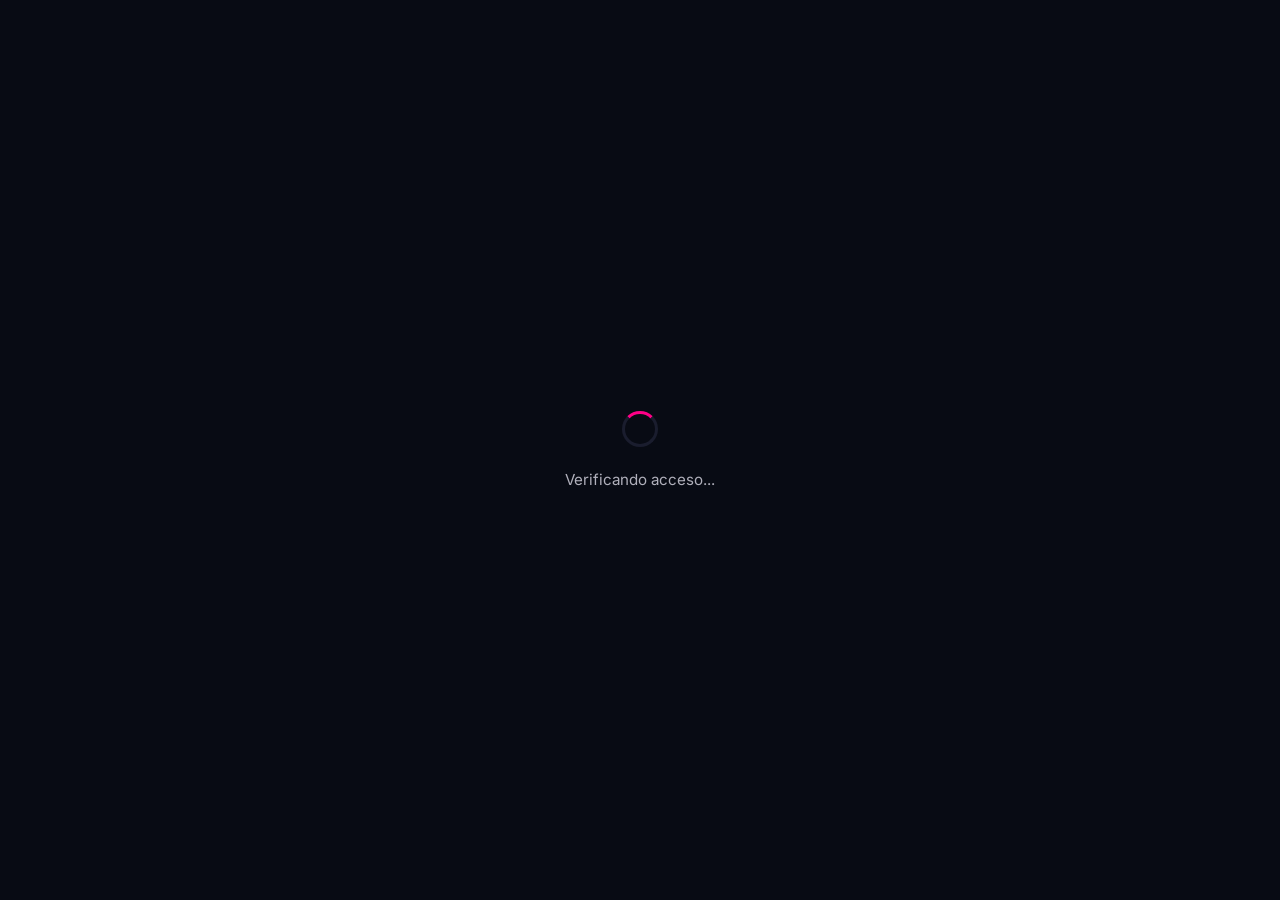
==== commit 4492e434: "Mejoras en la aplicación" ====
--- a/admin.html
+++ b/admin.html
@@ -5,209 +5,284 @@
   <meta name="viewport" content="width=device-width, initial-scale=1.0">
   <title>Admin — Salvador Sanguchería</title>
   <link rel="stylesheet" href="./css/styles.css">
+  <style>
+    /* ── Pantalla de verificación de acceso ──
+       Tapa todo el contenido del panel mientras Firebase
+       confirma si el usuario es admin. Antes el panel completo
+       se veía brevemente (con datos sensibles) antes de redirigir
+       si no tenía permiso. */
+    #authGate {
+      position: fixed;
+      inset: 0;
+      z-index: 9999;
+      background: var(--negro);
+      display: flex;
+      align-items: center;
+      justify-content: center;
+      flex-direction: column;
+      gap: var(--sp-md);
+    }
+    #authGate.oculto { display: none; }
+    .authgate-spinner {
+      width: 36px; height: 36px;
+      border: 3px solid var(--grafito);
+      border-top-color: var(--neon-pink);
+      border-radius: 50%;
+      animation: authgateSpin .8s linear infinite;
+    }
+    @keyframes authgateSpin { to { transform: rotate(360deg); } }
+    .authgate-texto {
+      color: var(--gris-l);
+      font-family: 'Inter', sans-serif;
+      font-size: var(--fs-sm);
+    }
+    .authgate-error {
+      color: var(--rojo);
+      font-size: var(--fs-sm);
+      text-align: center;
+      max-width: 320px;
+      padding: 0 var(--sp-md);
+      display: none;
+    }
+    /* El contenido real del panel arranca oculto y se muestra
+       recién cuando authGate confirma acceso — evita cualquier
+       parpadeo de datos antes de la verificación. */
+    #panelReal { display: none; }
+    #panelReal.visible { display: block; }
+  </style>
 </head>
 <body>
-  <button class="mobile-menu-btn" id="mobileMenuBtn">☰ Menú</button>
-  <div class="sidebar-overlay" id="sidebarOverlay"></div>
-  <div class="admin-layout">
-    <aside class="admin-sidebar">
-      <div class="sidebar-brand">
-        <div class="sidebar-brand-logo">Salvador</div>
-        <small>Panel Admin</small>
-      <button class="btn-cerrar-sidebar" id="btnCerrarSidebar" aria-label="Cerrar menú">✕</button>
-      </div>
-      <nav class="admin-nav">
-        <span class="nav-section-label">General</span>
-        <a class="activo" onclick="irA('dashboard', this)"><span class="nav-icon">📊</span> Dashboard</a>
-        <a onclick="irA('pedidos', this)"><span class="nav-icon">📦</span> Pedidos</a>
-        <span class="nav-section-label">Sitio</span>
-        <a onclick="irA('config', this)"><span class="nav-icon">⚙️</span> Configuración</a>
-        <a onclick="irA('recompensas', this)"><span class="nav-icon">🎁</span> Recompensas</a>
-        <a onclick="irA('descuentos', this)"><span class="nav-icon">🏷️</span> Descuentos</a>
-        <span class="nav-section-label">Catálogo</span>
-        <a onclick="irA('productos', this)"><span class="nav-icon">🥖</span> Productos</a>
-        <span class="nav-section-label">Clientes</span>
-        <a onclick="irA('clientes', this)"><span class="nav-icon">👥</span> Clientes</a>
-      </nav>
-      <div class="sidebar-footer">
-        <a href="index.html" target="_blank" class="btn-ver-sitio"><span>🌐</span> Ver el sitio</a>
-        <button class="btn-logout" onclick="logout()">Cerrar sesión</button>
-      </div>
-    </aside>
-    <div class="admin-main">
-      <div class="admin-topbar">
-        <h1 id="topbar-titulo">Dashboard</h1>
-        <div class="topbar-user">
-          <span class="user-dot"></span>
-          <span id="topbar-email">—</span>
+
+  <!-- ═══ PANTALLA DE VERIFICACIÓN DE ACCESO ═══ -->
+  <div id="authGate">
+    <div class="authgate-spinner"></div>
+    <p class="authgate-texto" id="authGateTexto">Verificando acceso...</p>
+    <p class="authgate-error" id="authGateError">
+      No se pudo conectar con el servidor. Revisá tu conexión a internet y volvé a intentar.
+    </p>
+  </div>
+
+  <!-- ═══ PANEL REAL — oculto hasta confirmar acceso ═══ -->
+  <div id="panelReal">
+
+    <button class="mobile-menu-btn" id="mobileMenuBtn">☰ Menú</button>
+    <div class="sidebar-overlay" id="sidebarOverlay"></div>
+
+    <div class="admin-layout">
+      <aside class="admin-sidebar">
+        <div class="sidebar-brand">
+          <div>
+            <div class="sidebar-brand-logo">Salvador</div>
+            <small>Panel Admin</small>
+          </div>
+          <button class="btn-cerrar-sidebar" id="btnCerrarSidebar" aria-label="Cerrar menú">✕</button>
         </div>
-      </div>
-      <div class="admin-content">
-        <!-- Dashboard -->
-        <div id="sec-dashboard" class="admin-seccion activa">
-          <div class="welcome-card">
-            <h2>Bienvenido al panel 👋</h2>
-            <p>Desde acá podés gestionar <strong>productos, pedidos y clientes</strong> sin tocar código. Los cambios se reflejan en el sitio al instante.</p>
-          </div>
-          <div class="stats-grid">
-            <div class="stat-card"><div class="stat-label">Pedidos totales</div><div class="stat-val" id="total-pedidos">0</div></div>
-            <div class="stat-card"><div class="stat-label">Ventas totales</div><div class="stat-val">$<span id="ventas-totales">0</span></div></div>
-            <div class="stat-card"><div class="stat-label">Pedidos hoy</div><div class="stat-val" id="pedidos-hoy">0</div></div>
-            <div class="stat-card"><div class="stat-label">Ventas hoy</div><div class="stat-val">$<span id="ventas-hoy">0</span></div></div>
-            <div class="stat-card"><div class="stat-label">Ventas este mes</div><div class="stat-val">$<span id="ventas-mes">0</span></div></div>
-            <div class="stat-card"><div class="stat-label">Ticket promedio</div><div class="stat-val">$<span id="ticket-promedio">0</span></div></div>
-            <div class="stat-card"><div class="stat-label">Pendientes</div><div class="stat-val" id="pedidos-pendientes">0</div></div>
-            <div class="stat-card"><div class="stat-label">Entregados</div><div class="stat-val" id="pedidos-entregados">0</div></div>
-          </div>
-          <div class="admin-card">
-            <div class="admin-card-header"><span class="admin-card-title">🏆 Más vendidos</span></div>
-            <div id="productos-mas-vendidos"><p style="color:var(--gris); font-size:.85rem;">Cargando estadísticas...</p></div>
-          </div>
+        <nav class="admin-nav">
+          <span class="nav-section-label">General</span>
+          <a class="activo" data-sec="dashboard"><span class="nav-icon">📊</span> Dashboard</a>
+          <a data-sec="pedidos"><span class="nav-icon">📦</span> Pedidos</a>
+          <span class="nav-section-label">Sitio</span>
+          <a data-sec="config"><span class="nav-icon">⚙️</span> Configuración</a>
+          <a data-sec="recompensas"><span class="nav-icon">🎁</span> Recompensas</a>
+          <a data-sec="descuentos"><span class="nav-icon">🏷️</span> Descuentos</a>
+          <span class="nav-section-label">Catálogo</span>
+          <a data-sec="productos"><span class="nav-icon">🥖</span> Productos</a>
+          <span class="nav-section-label">Clientes</span>
+          <a data-sec="clientes"><span class="nav-icon">👥</span> Clientes</a>
+        </nav>
+        <div class="sidebar-footer">
+          <a href="index.html" target="_blank" class="btn-ver-sitio"><span>🌐</span> Ver el sitio</a>
+          <button class="btn-logout" onclick="logout()">Cerrar sesión</button>
         </div>
-
-        <!-- Pedidos -->
-        <div id="sec-pedidos" class="admin-seccion">
-          <div class="admin-card">
-            <div class="admin-card-header"><span class="admin-card-title">Pedidos recibidos</span></div>
-            <div id="lista-pedidos"><p style="color:var(--gris); font-size:.85rem; text-align:center; padding:40px 0;">Cargando pedidos...</p></div>
+      </aside>
+
+      <div class="admin-main">
+        <div class="admin-topbar">
+          <h1 id="topbar-titulo">Dashboard</h1>
+          <div class="topbar-user">
+            <span class="user-dot"></span>
+            <span id="topbar-email">—</span>
           </div>
         </div>
 
-        <!-- Configuración -->
-        <div id="sec-config" class="admin-seccion">
-          <div class="admin-card">
-            <div class="admin-card-header"><span class="admin-card-title">Configuración del sitio</span></div>
-            <div class="form-productos">
-              <div class="form-campo form-full"><label>Título del hero</label><input type="text" id="cfg-heroTitle" placeholder="Sánguches de verdad..."></div>
-              <div class="form-campo form-full"><label>Subtítulo del hero</label><input type="text" id="cfg-heroSubtitle" placeholder="Elegí lo que querés..."></div>
-              <div class="form-campo form-full"><label>Texto del chip</label><input type="text" id="cfg-heroChipText" placeholder="🥖 Pedidos online..."></div>
-              <div class="form-campo form-full"><label>Imagen de fondo del hero (URL)</label><input type="url" id="cfg-heroImageURL" placeholder="https://..."></div>
-              <div class="form-campo form-full"><label>Texto del banner de ofertas</label><input type="text" id="cfg-promoBannerText" placeholder="🔥 Hay productos en oferta..."></div>
-              <div class="form-campo form-full"><label>Descripción del footer</label><textarea id="cfg-footerDesc" rows="2"></textarea></div>
-              <div class="form-campo"><label>WhatsApp</label><input type="text" id="cfg-contactPhone" placeholder="5492215376246"></div>
-              <div class="form-campo"><label>Instagram (usuario)</label><input type="text" id="cfg-contactInstagram" placeholder="salvadorsangucheria"></div>
-              <div class="form-campo"><label>Horarios L-V</label><input type="text" id="cfg-horariosLunesViernes" placeholder="11:00 — 15:00 hs..."></div>
-              <div class="form-campo"><label>Horarios Sábados</label><input type="text" id="cfg-horariosSabados" placeholder="11:00 — 23:00 hs"></div>
-            </div>
-            <div style="margin-top:16px;">
-              <button class="btn btn-primary" onclick="guardarConfiguracion()">💾 Guardar cambios</button>
-              <span id="cfg-status" style="margin-left:12px; font-size:.82rem; color:var(--mostaza);"></span>
-            </div>
-          </div>
-        </div>
-
-        <!-- Productos -->
-        <div id="sec-productos" class="admin-seccion">
-          <div class="admin-card">
-            <div class="admin-card-header"><span class="admin-card-title">Agregar producto</span></div>
-            <div class="form-productos">
-              <div class="form-campo"><label>Nombre *</label><input type="text" id="nombre" placeholder="Ej: Sánguche de milanesa"></div>
-              <div class="form-campo"><label>Categoría *</label><input type="text" id="categoria" placeholder="Ej: Sánguches, Lomitos..."></div>
-              <div class="form-campo form-full"><label>Descripción</label><input type="text" id="descripcion" placeholder="Ingredientes, tamaño, extras..."></div>
-              <div class="form-campo"><label>Precio *</label><input type="number" id="precio" placeholder="0" min="0"></div>
-              <div class="form-campo">
-                <label>Precio por 3 unidades ($) <small style="color:var(--gris); font-weight:400;">(opcional)</small></label>
-                <input type="number" id="precio3unidades" placeholder="0" min="0">
-              </div>
-              <div class="form-campo">
-  <label>Precio por 6 unidades ($) <small style="color:var(--gris); font-weight:400;">(opcional)</small></label>
-  <input type="number" id="precio6unidades" placeholder="0" min="0">
-</div>
-              <div class="form-campo"><label>Precio por docena ($) <small style="color:var(--gris); font-weight:400;">(opcional)</small></label><input type="number" id="precioDocena" placeholder="0" min="0"></div>
-              <div class="form-campo"><label>Descuento (%)</label><input type="number" id="descuento" placeholder="0" min="0" max="99"></div>
-              <div class="form-campo form-full">
-                <label>Imagen del producto</label>
-                <div style="display:flex; gap:10px; align-items:center; flex-wrap:wrap;">
-                  <input type="file" id="imagenFile" accept="image/*" style="display:none;" onchange="previsualizarImagen(event)">
-                  <button type="button" class="btn btn-ghost btn-sm" onclick="document.getElementById('imagenFile').click()">📁 Elegir foto</button>
-                  <span id="nombreArchivo" style="color:var(--gris); font-size:.8rem;"></span>
-                </div>
-                <img id="previewImagen" src="" style="max-width:120px; max-height:80px; margin-top:8px; border-radius:8px; display:none; object-fit:cover;">
-                <small style="color:var(--gris); margin-top:4px;">O pegá una URL:</small>
-                <input type="url" id="imagenURL" placeholder="https://... (opcional)">
-              </div>
-              <div class="form-campo form-full"><div class="oferta-check-row"><label><input type="checkbox" id="oferta"> Marcar como oferta (activa el descuento)</label></div></div>
-            </div>
-            <div style="margin-top:16px;"><button class="btn btn-primary" onclick="agregarProducto()">+ Agregar producto</button></div>
-          </div>
-          <div class="admin-card">
-            <div class="admin-card-header"><span class="admin-card-title">Productos cargados</span></div>
-            <div id="lista-productos"><p style="color:var(--gris); font-size:.85rem; text-align:center; padding:40px 0;">Cargando productos...</p></div>
-          </div>
-        </div>
-
-        <!-- Descuentos -->
-        <div id="sec-descuentos" class="admin-seccion">
-          <div class="admin-card">
-            <div class="admin-card-header">
-              <span class="admin-card-title">Códigos de descuento</span>
-            </div>
-            <div class="form-productos">
-              <div class="form-campo">
-                <label>Código</label>
-                <input type="text" id="dc-codigo" placeholder="Ej: SALVAMIGA">
-              </div>
-              <div class="form-campo">
-                <label>Porcentaje (%)</label>
-                <input type="number" id="dc-porcentaje" placeholder="15" min="1" max="100">
-              </div>
-              <div class="form-campo form-full" style="display:flex;align-items:center;gap:10px;">
-                <input type="checkbox" id="dc-activo" checked>
-                <label for="dc-activo" style="font-size:.84rem; color:var(--gris-l); cursor:pointer;">Activo</label>
-              </div>
-            </div>
-            <div style="margin-top:16px;">
-              <button class="btn btn-primary" onclick="agregarCodigoDescuento()">+ Agregar código</button>
-            </div>
-          </div>
-
-          <div class="admin-card">
-            <div class="admin-card-header">
-              <span class="admin-card-title">Códigos activos</span>
-            </div>
-            <div id="lista-descuentos">
-              <p style="color:var(--gris); font-size:.85rem;">Cargando...</p>
-            </div>
-          </div>
-        </div>
-
-        <!-- Clientes -->
-        <div id="sec-clientes" class="admin-seccion">
-          <div class="admin-card">
-            <div class="admin-card-header"><span class="admin-card-title">Agregar cliente</span></div>
-            <div class="clientes-form">
-              <input type="text" id="cliente-nombre" placeholder="Nombre del cliente">
-              <input type="text" id="cliente-telefono" placeholder="Teléfono (ej: 5491112345678)">
-              <button class="btn btn-primary" onclick="agregarCliente()">+ Agregar</button>
-            </div>
-          </div>
-          <div class="admin-card">
-            <div class="admin-card-header"><span class="admin-card-title">Lista de clientes</span></div>
-            <div class="search-cliente-wrap">
-              <svg viewBox="0 0 24 24" stroke-width="2"><circle cx="11" cy="11" r="8"/><line x1="21" y1="21" x2="16.65" y2="16.65"/></svg>
-              <input type="text" id="buscar-cliente" placeholder="Buscar cliente...">
-            </div>
-            <div id="lista-clientes"><p style="color:var(--gris); font-size:.85rem; text-align:center; padding:40px 0;">Sin clientes aún</p></div>
-          </div>
-        </div>
-
-        <!-- Recompensas -->
-        <div id="sec-recompensas" class="admin-seccion">
-          <div class="admin-card">
-            <div class="admin-card-header"><span class="admin-card-title">Gestión de Recompensas</span></div>
-            <div class="form-productos">
-              <div class="form-campo"><label>Umbral (puntos)</label><input type="number" id="rec-umbralPuntos" placeholder="300" min="0"></div>
-              <div class="form-campo"><label>Descripción del premio</label><input type="text" id="rec-descripcion" placeholder="Ej: 2 sánguches de miga"></div>
-              <div class="form-campo form-full"><label>Mensaje para WhatsApp</label><input type="text" id="rec-mensaje" placeholder="Quiero canjear mi premio: 2 sánguches"></div>
-            </div>
-            <button class="btn btn-primary" onclick="agregarRecompensa()">+ Agregar premio</button>
-            <div id="lista-recompensas" style="margin-top:20px;"></div>
-          </div>
-        </div>
-      </div><!-- /admin-content -->
-    </div><!-- /admin-main -->
-  </div><!-- /admin-layout -->
-
+        <div class="admin-content">
+
+          <!-- Dashboard -->
+          <div id="sec-dashboard" class="admin-seccion activa">
+            <div class="welcome-card">
+              <h2>Bienvenido al panel 👋</h2>
+              <p>Desde acá podés gestionar <strong>productos, pedidos y clientes</strong> sin tocar código. Los cambios se reflejan en el sitio al instante.</p>
+            </div>
+            <div class="stats-grid">
+              <div class="stat-card"><div class="stat-label">Pedidos totales</div><div class="stat-val" id="total-pedidos">0</div></div>
+              <div class="stat-card"><div class="stat-label">Ventas totales</div><div class="stat-val">$<span id="ventas-totales">0</span></div></div>
+              <div class="stat-card"><div class="stat-label">Pedidos hoy</div><div class="stat-val" id="pedidos-hoy">0</div></div>
+              <div class="stat-card"><div class="stat-label">Ventas hoy</div><div class="stat-val">$<span id="ventas-hoy">0</span></div></div>
+              <div class="stat-card"><div class="stat-label">Ventas este mes</div><div class="stat-val">$<span id="ventas-mes">0</span></div></div>
+              <div class="stat-card"><div class="stat-label">Ticket promedio</div><div class="stat-val">$<span id="ticket-promedio">0</span></div></div>
+              <div class="stat-card"><div class="stat-label">Pendientes</div><div class="stat-val" id="pedidos-pendientes">0</div></div>
+              <div class="stat-card"><div class="stat-label">Entregados</div><div class="stat-val" id="pedidos-entregados">0</div></div>
+            </div>
+            <div class="admin-card">
+              <div class="admin-card-header"><span class="admin-card-title">🏆 Más vendidos</span></div>
+              <div id="productos-mas-vendidos"><p style="color:var(--gris); font-size:.85rem;">Cargando estadísticas...</p></div>
+            </div>
+          </div>
+
+          <!-- Pedidos -->
+          <div id="sec-pedidos" class="admin-seccion">
+            <div class="admin-card">
+              <div class="admin-card-header"><span class="admin-card-title">Pedidos recibidos</span></div>
+              <div id="lista-pedidos"><p style="color:var(--gris); font-size:.85rem; text-align:center; padding:40px 0;">Cargando pedidos...</p></div>
+            </div>
+          </div>
+
+          <!-- Configuración -->
+          <div id="sec-config" class="admin-seccion">
+            <div class="admin-card">
+              <div class="admin-card-header"><span class="admin-card-title">Configuración del sitio</span></div>
+              <div class="form-productos">
+                <div class="form-campo form-full"><label>Título del hero</label><input type="text" id="cfg-heroTitle" placeholder="Sánguches de verdad..."></div>
+                <div class="form-campo form-full"><label>Subtítulo del hero</label><input type="text" id="cfg-heroSubtitle" placeholder="Elegí lo que querés..."></div>
+                <div class="form-campo form-full"><label>Texto del chip</label><input type="text" id="cfg-heroChipText" placeholder="🥖 Pedidos online..."></div>
+                <div class="form-campo form-full"><label>Imagen de fondo del hero (URL)</label><input type="url" id="cfg-heroImageURL" placeholder="https://..."></div>
+                <div class="form-campo form-full"><label>Texto del banner de ofertas</label><input type="text" id="cfg-promoBannerText" placeholder="🔥 Hay productos en oferta..."></div>
+                <div class="form-campo form-full"><label>Descripción del footer</label><textarea id="cfg-footerDesc" rows="2"></textarea></div>
+                <div class="form-campo"><label>WhatsApp</label><input type="text" id="cfg-contactPhone" placeholder="5492215376246"></div>
+                <div class="form-campo"><label>Instagram (usuario)</label><input type="text" id="cfg-contactInstagram" placeholder="salvadorsangucheria"></div>
+                <div class="form-campo"><label>Horarios L-V</label><input type="text" id="cfg-horariosLunesViernes" placeholder="11:00 — 15:00 hs..."></div>
+                <div class="form-campo"><label>Horarios Sábados</label><input type="text" id="cfg-horariosSabados" placeholder="11:00 — 23:00 hs"></div>
+              </div>
+              <div style="margin-top:16px;">
+                <button class="btn btn-primary" onclick="guardarConfiguracion()">💾 Guardar cambios</button>
+                <span id="cfg-status" style="margin-left:12px; font-size:.82rem; color:var(--mostaza);"></span>
+              </div>
+            </div>
+          </div>
+
+          <!-- Productos -->
+          <div id="sec-productos" class="admin-seccion">
+            <div class="admin-card">
+              <div class="admin-card-header"><span class="admin-card-title">Agregar producto</span></div>
+              <div class="form-productos">
+                <div class="form-campo"><label>Nombre *</label><input type="text" id="nombre" placeholder="Ej: Sánguche de milanesa"></div>
+                <div class="form-campo"><label>Categoría *</label><input type="text" id="categoria" placeholder="Ej: Sánguches, Lomitos..."></div>
+                <div class="form-campo form-full"><label>Descripción</label><input type="text" id="descripcion" placeholder="Ingredientes, tamaño, extras..."></div>
+                <div class="form-campo"><label>Precio *</label><input type="number" id="precio" placeholder="0" min="0"></div>
+                <div class="form-campo">
+                  <label>Precio por 3 unidades ($) <small style="color:var(--gris); font-weight:400;">(opcional)</small></label>
+                  <input type="number" id="precio3unidades" placeholder="0" min="0">
+                </div>
+                <div class="form-campo">
+                  <label>Precio por 6 unidades ($) <small style="color:var(--gris); font-weight:400;">(opcional)</small></label>
+                  <input type="number" id="precio6unidades" placeholder="0" min="0">
+                </div>
+                <div class="form-campo"><label>Precio por docena ($) <small style="color:var(--gris); font-weight:400;">(opcional)</small></label><input type="number" id="precioDocena" placeholder="0" min="0"></div>
+                <div class="form-campo"><label>Descuento (%)</label><input type="number" id="descuento" placeholder="0" min="0" max="99"></div>
+                <div class="form-campo form-full">
+                  <label>Imagen del producto</label>
+                  <div style="display:flex; gap:10px; align-items:center; flex-wrap:wrap;">
+                    <input type="file" id="imagenFile" accept="image/*" style="display:none;" onchange="previsualizarImagen(event)">
+                    <button type="button" class="btn btn-ghost btn-sm" onclick="document.getElementById('imagenFile').click()">📁 Elegir foto</button>
+                    <span id="nombreArchivo" style="color:var(--gris); font-size:.8rem;"></span>
+                  </div>
+                  <img id="previewImagen" src="" style="max-width:120px; max-height:80px; margin-top:8px; border-radius:8px; display:none; object-fit:cover;">
+                  <small style="color:var(--gris); margin-top:4px;">O pegá una URL:</small>
+                  <input type="url" id="imagenURL" placeholder="https://... (opcional)">
+                </div>
+                <div class="form-campo form-full"><div class="oferta-check-row"><label><input type="checkbox" id="oferta"> Marcar como oferta (activa el descuento)</label></div></div>
+              </div>
+              <div style="margin-top:16px;"><button class="btn btn-primary" onclick="agregarProducto()">+ Agregar producto</button></div>
+            </div>
+            <div class="admin-card">
+              <div class="admin-card-header"><span class="admin-card-title">Productos cargados</span></div>
+              <div id="lista-productos"><p style="color:var(--gris); font-size:.85rem; text-align:center; padding:40px 0;">Cargando productos...</p></div>
+            </div>
+          </div>
+
+          <!-- Descuentos -->
+          <div id="sec-descuentos" class="admin-seccion">
+            <div class="admin-card">
+              <div class="admin-card-header">
+                <span class="admin-card-title">Códigos de descuento</span>
+              </div>
+              <div class="form-productos">
+                <div class="form-campo">
+                  <label>Código</label>
+                  <input type="text" id="dc-codigo" placeholder="Ej: SALVAMIGA">
+                </div>
+                <div class="form-campo">
+                  <label>Porcentaje (%)</label>
+                  <input type="number" id="dc-porcentaje" placeholder="15" min="1" max="100">
+                </div>
+                <div class="form-campo form-full" style="display:flex;align-items:center;gap:10px;">
+                  <input type="checkbox" id="dc-activo" checked>
+                  <label for="dc-activo" style="font-size:.84rem; color:var(--gris-l); cursor:pointer;">Activo</label>
+                </div>
+              </div>
+              <div style="margin-top:16px;">
+                <button class="btn btn-primary" onclick="agregarCodigoDescuento()">+ Agregar código</button>
+              </div>
+            </div>
+
+            <div class="admin-card">
+              <div class="admin-card-header">
+                <span class="admin-card-title">Códigos activos</span>
+              </div>
+              <div id="lista-descuentos">
+                <p style="color:var(--gris); font-size:.85rem;">Cargando...</p>
+              </div>
+            </div>
+          </div>
+
+          <!-- Clientes -->
+          <div id="sec-clientes" class="admin-seccion">
+            <div class="admin-card">
+              <div class="admin-card-header"><span class="admin-card-title">Agregar cliente</span></div>
+              <div class="clientes-form">
+                <input type="text" id="cliente-nombre" placeholder="Nombre del cliente">
+                <input type="text" id="cliente-telefono" placeholder="Teléfono (ej: 5491112345678)">
+                <button class="btn btn-primary" onclick="agregarCliente()">+ Agregar</button>
+              </div>
+            </div>
+            <div class="admin-card">
+              <div class="admin-card-header"><span class="admin-card-title">Lista de clientes</span></div>
+              <div class="search-cliente-wrap">
+                <svg viewBox="0 0 24 24" stroke-width="2"><circle cx="11" cy="11" r="8"/><line x1="21" y1="21" x2="16.65" y2="16.65"/></svg>
+                <input type="text" id="buscar-cliente" placeholder="Buscar cliente...">
+              </div>
+              <div id="lista-clientes"><p style="color:var(--gris); font-size:.85rem; text-align:center; padding:40px 0;">Sin clientes aún</p></div>
+            </div>
+          </div>
+
+          <!-- Recompensas -->
+          <div id="sec-recompensas" class="admin-seccion">
+            <div class="admin-card">
+              <div class="admin-card-header"><span class="admin-card-title">Gestión de Recompensas</span></div>
+              <div class="form-productos">
+                <div class="form-campo"><label>Umbral (puntos)</label><input type="number" id="rec-umbralPuntos" placeholder="300" min="0"></div>
+                <div class="form-campo"><label>Descripción del premio</label><input type="text" id="rec-descripcion" placeholder="Ej: 2 sánguches de miga"></div>
+                <div class="form-campo form-full"><label>Mensaje para WhatsApp</label><input type="text" id="rec-mensaje" placeholder="Quiero canjear mi premio: 2 sánguches"></div>
+              </div>
+              <button class="btn btn-primary" onclick="agregarRecompensa()">+ Agregar premio</button>
+              <div id="lista-recompensas" style="margin-top:20px;"></div>
+            </div>
+          </div>
+
+        </div><!-- /admin-content -->
+      </div><!-- /admin-main -->
+    </div><!-- /admin-layout -->
+
+  </div><!-- /panelReal -->
+
+  <!-- ═══════════════════════════════════════
+       NAVEGACIÓN ENTRE SECCIONES
+       FIX: antes cada link usaba onclick="irA('sec', this)"
+       inline. Ahora se usa data-sec + un solo listener
+       delegado, lo que además permite cerrar el sidebar
+       automáticamente al navegar en mobile (antes había que
+       tocar la "✕" aparte después de elegir una sección).
+  ═══════════════════════════════════════ -->
   <script>
     const titulos = {
       dashboard: 'Dashboard',
@@ -218,28 +293,63 @@
       recompensas: 'Recompensas',
       descuentos: 'Descuentos'
     };
+
     function irA(sec, el) {
       document.querySelectorAll('.admin-seccion').forEach(s => s.classList.remove('activa'));
       document.querySelectorAll('.admin-nav a').forEach(a => a.classList.remove('activo'));
-      document.getElementById('sec-' + sec).classList.add('activa');
+      const seccion = document.getElementById('sec-' + sec);
+      if (seccion) seccion.classList.add('activa');
       if (el) el.classList.add('activo');
       document.getElementById('topbar-titulo').textContent = titulos[sec] || sec;
-    }
+
+      // Cerrar el sidebar automáticamente al navegar en mobile
+      document.querySelector('.admin-sidebar')?.classList.remove('open');
+      document.getElementById('sidebarOverlay')?.classList.remove('show');
+    }
+
+    document.querySelectorAll('.admin-nav a[data-sec]').forEach(link => {
+      link.addEventListener('click', () => irA(link.dataset.sec, link));
+    });
   </script>
+
+  <!-- ═══════════════════════════════════════
+       AUTH GATE — verificación de acceso
+       FIX: antes el panel completo se mostraba brevemente
+       antes de confirmar si el usuario tenía permiso de admin.
+       Ahora #panelReal arranca oculto y solo se muestra cuando
+       onAuthStateChanged confirma el email correcto. También
+       se maneja el caso de que Firebase no cargue (sin red).
+  ═══════════════════════════════════════ -->
   <script type="module">
     import { auth, onAuthStateChanged, signOut } from './js/firebase.js';
     import './js/admin.js';
 
     const ADMIN_EMAIL = 'agustinsalvador@gmail.com';
 
+    const authGate      = document.getElementById('authGate');
+    const authGateTexto = document.getElementById('authGateTexto');
+    const authGateError = document.getElementById('authGateError');
+    const panelReal      = document.getElementById('panelReal');
+
     onAuthStateChanged(auth, (user) => {
       if (!user || user.email !== ADMIN_EMAIL) {
-        signOut(auth).then(() => {
+        authGateTexto.textContent = 'Acceso no autorizado, redirigiendo...';
+        signOut(auth).finally(() => {
           window.location.href = 'login.html';
         });
         return;
       }
+      // Acceso confirmado: recién ahora se muestra el panel real
       document.getElementById('topbar-email').textContent = user.email;
+      authGate.classList.add('oculto');
+      panelReal.classList.add('visible');
+    }, (error) => {
+      // Error de conexión con Firebase Auth — antes esto dejaba
+      // la página en blanco sin ningún mensaje
+      console.error('Error verificando autenticación:', error);
+      authGateTexto.style.display = 'none';
+      document.querySelector('.authgate-spinner').style.display = 'none';
+      authGateError.style.display = 'block';
     });
 
     window.logout = async () => {
@@ -249,28 +359,31 @@
       }
     };
   </script>
+
+  <!-- ═══════════════════════════════════════
+       SIDEBAR MOBILE — abrir/cerrar
+  ═══════════════════════════════════════ -->
   <script>
     (function() {
-      const btn = document.getElementById('mobileMenuBtn');
+      const btn     = document.getElementById('mobileMenuBtn');
       const sidebar = document.querySelector('.admin-sidebar');
       const overlay = document.getElementById('sidebarOverlay');
-      if (btn && sidebar && overlay) {
-        btn.addEventListener('click', () => {
-          sidebar.classList.toggle('open');
-          overlay.classList.toggle('show');
-        });
-        overlay.addEventListener('click', () => {
-          sidebar.classList.remove('open');
-          overlay.classList.remove('show');
-        });
+      const btnCerrar = document.getElementById('btnCerrarSidebar');
+
+      function abrirSidebar() {
+        sidebar.classList.add('open');
+        overlay.classList.add('show');
       }
+      function cerrarSidebar() {
+        sidebar.classList.remove('open');
+        overlay.classList.remove('show');
+      }
+
+      btn?.addEventListener('click', abrirSidebar);
+      overlay?.addEventListener('click', cerrarSidebar);
+      btnCerrar?.addEventListener('click', cerrarSidebar);
     })();
   </script>
-<script>
-  document.getElementById('btnCerrarSidebar').addEventListener('click', () => {
-    document.querySelector('.admin-sidebar').classList.remove('open');
-    document.getElementById('sidebarOverlay').classList.remove('show');
-  });
-</script>
+
 </body>
 </html>
--- a/css/styles.css
+++ b/css/styles.css
@@ -1,11 +1,11 @@
 /* ═══════════════════════════════════════
    SALVADOR SANGUCHERÍA — Cyberpunk Premium
    Neon Rosa/Azul/Amarillo · Glassmorphism
-   Base tipográfica fluida — responsive real
+   Reconstrucción final — sin bugs de escala
    ═══════════════════════════════════════ */
- 
+
 @import url('https://fonts.googleapis.com/css2?family=Orbitron:wght@500;700;800;900&family=Inter:wght@400;500;600;700;800&display=swap');
- 
+
 /* ── TOKENS ── */
 :root {
   --negro:     #080b14;
@@ -16,8 +16,7 @@
   --gris-l:    #b0b0bb;
   --gris-xl:   #d8d8e0;
   --crema:     #f5f5f7;
- 
-  /* ═══ PALETA NEÓN ═══ */
+
   --neon-pink:        #ff0088;
   --neon-pink-dark:   #cc0066;
   --neon-pink-light:  #ff80c0;
@@ -25,7 +24,7 @@
   --neon-blue-dark:   #0099cc;
   --neon-yellow:      #ffc300;
   --neon-purple:      #7a5cff;
- 
+
   --rojo:      #e74c3c;
   --verde:     #2ecc71;
   --verde-wa:  #25D366;
@@ -35,53 +34,50 @@
   --sombra:    0 8px 24px rgba(0,0,0,.6);
   --glass-bg:  rgba(18, 20, 30, 0.82);
   --glass-border: rgba(255, 255, 255, 0.08);
- 
+
   --shadow-pink:   0 0 10px var(--neon-pink), 0 0 20px var(--neon-pink);
   --shadow-blue:   0 0 10px var(--neon-blue), 0 0 20px var(--neon-blue);
   --shadow-yellow: 0 0 10px var(--neon-yellow), 0 0 20px var(--neon-yellow);
   --shadow-purple: 0 0 10px var(--neon-purple), 0 0 20px var(--neon-purple);
- 
+
   /* ═══════════════════════════════════════
-     ESCALA TIPOGRÁFICA FLUIDA
-     clamp(mínimo, preferido-en-vw, máximo)
-     Crece y decrece de forma continua entre
-     320px (celular chico) y 1440px (desktop)
-     en vez de saltos fijos por breakpoint.
-     ═══════════════════════════════════════ */
-  --fs-xs:    clamp(0.75rem,  0.7rem  + 0.2vw, 0.85rem);   /* etiquetas, captions */
-  --fs-sm:    clamp(0.85rem,  0.8rem  + 0.25vw, 0.95rem);  /* texto secundario */
-  --fs-base:  clamp(0.95rem,  0.9rem  + 0.3vw,  1.05rem);  /* cuerpo de texto */
-  --fs-md:    clamp(1.05rem,  1rem    + 0.35vw, 1.2rem);   /* subtítulos chicos */
-  --fs-lg:    clamp(1.2rem,   1.1rem  + 0.6vw,  1.5rem);   /* títulos de sección */
-  --fs-xl:    clamp(1.5rem,   1.3rem  + 1vw,    2rem);     /* títulos grandes */
-  --fs-2xl:   clamp(2rem,     1.7rem  + 1.8vw,  2.8rem);   /* precios destacados */
-  --fs-hero:  clamp(2.4rem,   2rem    + 3.2vw,  4rem);     /* hero h1 */
- 
-  /* Espaciados fluidos */
+     ESCALA TIPOGRÁFICA — ÚNICA FUENTE DE VERDAD
+     ═══════════════════════════════════════
+     UNA sola escala para toda la app, fluida con clamp().
+     IMPORTANTE: nunca se fija html{font-size} en ningún
+     media query. Eso es justamente lo que rompía la
+     accesibilidad — un teléfono con "letra grande" del
+     sistema multiplicaba ese valor fijo y todo se veía
+     gigante. clamp() en rem respeta el tamaño base del
+     navegador/sistema y además fluye con el ancho real
+     de pantalla — las dos cosas a la vez. */
+  --fs-xs:    clamp(0.72rem,  0.68rem + 0.25vw, 0.85rem);
+  --fs-sm:    clamp(0.84rem,  0.78rem + 0.3vw,  0.95rem);
+  --fs-base:  clamp(0.92rem,  0.86rem + 0.35vw, 1.05rem);
+  --fs-md:    clamp(1.02rem,  0.94rem + 0.45vw, 1.2rem);
+  --fs-lg:    clamp(1.15rem,  1.02rem + 0.7vw,  1.5rem);
+  --fs-xl:    clamp(1.4rem,   1.2rem  + 1.1vw,  2rem);
+  --fs-2xl:   clamp(1.8rem,   1.5rem  + 1.9vw,  2.8rem);
+  --fs-hero:  clamp(2.1rem,   1.7rem  + 3.4vw,  4rem);
+
   --sp-xs:  clamp(0.5rem,  0.45rem + 0.3vw, 0.7rem);
   --sp-sm:  clamp(0.75rem, 0.65rem + 0.4vw, 1rem);
   --sp-md:  clamp(1.1rem,  1rem    + 0.6vw, 1.5rem);
   --sp-lg:  clamp(1.5rem,  1.3rem  + 1vw,   2.2rem);
   --sp-xl:  clamp(2.2rem,  1.8rem  + 1.8vw, 3.5rem);
- 
-  /* Altura mínima táctil — estándar accesibilidad móvil */
+
   --tap-min: 44px;
 }
- 
+
 /* ── RESET ── */
 *, *::before, *::after { box-sizing: border-box; margin: 0; padding: 0; }
- 
-/* IMPORTANTE: NO fijar font-size en html.
-   Dejamos el default del navegador (16px) y toda
-   la escala fluye desde las variables --fs-* con clamp().
-   Esto es lo que estaba roto: fijar 18px en html y
-   después tirar px sueltos en cada breakpoint generaba
-   saltos inconsistentes entre tamaños de pantalla. */
+
+/* NUNCA fijar font-size acá ni en ningún @media — ver nota arriba. */
 html {
   scroll-behavior: smooth;
   -webkit-text-size-adjust: 100%;
 }
- 
+
 body {
   font-family: 'Inter', sans-serif;
   font-size: var(--fs-base);
@@ -91,13 +87,12 @@
     linear-gradient(135deg, #070b17, #111827, #0f172a);
   color: var(--crema);
   min-height: 100vh;
-  min-height: 100dvh; /* PWA: respeta barras dinámicas del navegador móvil */
+  min-height: 100dvh;
   -webkit-font-smoothing: antialiased;
-  overflow-x: hidden; /* nunca scroll horizontal, clave para "se sienta app" */
+  overflow-x: hidden;
 }
 img { max-width: 100%; display: block; }
- 
-/* ── GLOBAL TRANSITIONS ── */
+
 button, a, input, select, textarea {
   transition: background 0.2s, color 0.2s, border-color 0.2s, transform 0.2s, box-shadow 0.2s;
   font-size: inherit;
@@ -106,21 +101,15 @@
   outline: 2px solid var(--neon-blue);
   outline-offset: 2px;
 }
- 
-/* Inputs y botones SIEMPRE con área táctil mínima de 44px,
-   sin importar el tamaño de pantalla — esto es lo que hace
-   que se sienta "nativo" en el celular, no una web encogida. */
 button, input, select, textarea, a.btn-social, a.btn-carrito-header {
   min-height: var(--tap-min);
 }
- 
-/* ── SCROLLBAR ── */
+
 ::-webkit-scrollbar { width: 8px; }
 ::-webkit-scrollbar-track { background: var(--carbon); }
 ::-webkit-scrollbar-thumb { background: var(--neon-pink); border-radius: 999px; }
 ::-webkit-scrollbar-thumb:hover { background: var(--neon-blue); }
- 
-/* ── PARTÍCULAS NEÓN ── */
+
 .bg-particles { position: fixed; inset: 0; z-index: 0; pointer-events: none; overflow: hidden; }
 .bg-particles span {
   position: absolute; width: 4px; height: 4px;
@@ -133,8 +122,7 @@
 .bg-particles span:nth-child(4) { left: 70%; animation-delay: -6s; background: var(--neon-purple); }
 .bg-particles span:nth-child(5) { left: 90%; animation-delay: -1s; background: var(--neon-pink); }
 @keyframes floatUp { from { transform: translateY(100vh); opacity: 0.8; } to { transform: translateY(-100px); opacity: 0; } }
- 
-/* ── FONDO GRID CYBERPUNK ── */
+
 body::before {
   content: '';
   position: fixed; inset: 0; z-index: -1;
@@ -149,7 +137,7 @@
 @media (prefers-reduced-motion: reduce) {
   body::before, .bg-particles span { animation: none; }
 }
- 
+
 /* ═══════════════════════════════════════
    ADMIN BAR
    ═══════════════════════════════════════ */
@@ -169,26 +157,30 @@
   display: flex; align-items: center; justify-content: space-between;
   gap: var(--sp-sm); flex-wrap: wrap; padding-block: var(--sp-xs);
 }
-.admin-bar-left { display: flex; align-items: center; gap: var(--sp-xs); }
+.admin-bar-left { display: flex; align-items: center; gap: var(--sp-xs); min-width: 0; }
 .admin-bar-dot {
   width: 7px; height: 7px; background: #fff; border-radius: 50%;
   opacity: .5; animation: pulse 2s infinite; flex-shrink: 0;
 }
 @keyframes pulse { 0%,100%{opacity:.45} 50%{opacity:1} }
-.admin-bar-label { letter-spacing: .5px; text-transform: uppercase; font-size: var(--fs-xs); font-weight: 800; }
-.admin-bar-email { font-weight: 500; opacity: .75; font-size: var(--fs-xs); }
-.admin-bar-right { display: flex; align-items: center; gap: var(--sp-xs); }
+.admin-bar-label { letter-spacing: .5px; text-transform: uppercase; font-size: var(--fs-xs); font-weight: 800; flex-shrink: 0; }
+.admin-bar-email {
+  font-weight: 500; opacity: .75; font-size: var(--fs-xs);
+  overflow: hidden; text-overflow: ellipsis; white-space: nowrap;
+  min-width: 0;
+}
+.admin-bar-right { display: flex; align-items: center; gap: var(--sp-xs); flex-shrink: 0; }
 .admin-bar-btn {
   background: rgba(0,0,0,.15); color: #fff; border: none; border-radius: 6px;
   padding: 6px 14px; font-family: 'Inter', sans-serif;
   font-size: var(--fs-xs); font-weight: 700; cursor: pointer;
   text-decoration: none; display: inline-flex; align-items: center; gap: 5px;
-  min-height: 32px; transition: background .15s;
+  min-height: 32px; transition: background .15s; white-space: nowrap;
 }
 .admin-bar-btn:hover { background: rgba(0,0,0,.28); }
- 
+
 /* ═══════════════════════════════════════
-   HEADER (glass) — centrado, fluido
+   HEADER (glass)
    ═══════════════════════════════════════ */
 .pub-header {
   position: sticky; top: 0; z-index: 100;
@@ -228,9 +220,15 @@
   color: var(--neon-pink);
   margin-top: 3px;
 }
-.header-right { display: flex; align-items: center; gap: var(--sp-xs); flex-wrap: wrap; }
+/* FIX: antes header-right tenía flex-wrap, lo que hacía que el
+   botón "Mi pedido" se cayera impredeciblemente a una segunda
+   línea cuando los 3 botones (usuario, puntos, carrito) no
+   entraban junto al logo. Ahora nunca hace wrap acá — el
+   acomodo en 2 filas prolijas para mobile se define en el
+   bloque @media más abajo de forma explícita y controlada. */
+.header-right { display: flex; align-items: center; gap: var(--sp-xs); flex-wrap: nowrap; }
 .header-sep { width: 1px; height: 24px; background: var(--humo); flex-shrink: 0; }
- 
+
 .btn-social {
   width: var(--tap-min); height: var(--tap-min);
   border-radius: 50%;
@@ -242,7 +240,7 @@
 .btn-social.wa { background: var(--verde-wa); }
 .btn-social.ig { background: radial-gradient(circle at 30% 107%, #fdf497 0%, #fd5949 45%, #d6249f 60%, #285AEB 90%); }
 .btn-social svg { width: 20px; height: 20px; fill: #fff; }
- 
+
 .btn-carrito-header,
 .btn-user-header {
   display: flex; align-items: center; gap: var(--sp-xs);
@@ -258,6 +256,7 @@
   cursor: pointer; flex-shrink: 0;
   min-height: var(--tap-min);
   transition: transform .1s, box-shadow .2s;
+  white-space: nowrap;
 }
 .btn-carrito-header:hover, .btn-user-header:hover {
   transform: translateY(-2px);
@@ -269,9 +268,9 @@
   border-radius: 99px; font-size: var(--fs-xs); font-weight: 800;
   padding: 2px 8px; min-width: 22px; text-align: center; line-height: 1.5;
 }
- 
+
 /* ═══════════════════════════════════════
-   HERO — centrado, fluido, sin saltos
+   HERO
    ═══════════════════════════════════════ */
 .hero {
   position: relative;
@@ -301,8 +300,8 @@
   display: flex; flex-direction: column; align-items: center;
   text-align: center;
 }
-.hero-text { max-width: 700px; display: flex; flex-direction: column; align-items: center; }
- 
+.hero-text { max-width: 700px; display: flex; flex-direction: column; align-items: center; width: 100%; }
+
 .hero-chip {
   display: inline-flex; align-items: center; gap: 6px;
   background: rgba(255, 0, 136, 0.12);
@@ -315,7 +314,7 @@
   color: var(--neon-pink);
   backdrop-filter: blur(8px);
 }
- 
+
 .hero h1 {
   font-family: 'Orbitron', sans-serif;
   font-size: var(--fs-hero);
@@ -328,7 +327,7 @@
   letter-spacing: 0.04em;
 }
 .hero h1 em { color: var(--neon-blue); font-style: normal; }
- 
+
 .hero-sub {
   color: var(--neon-yellow);
   font-size: var(--fs-md);
@@ -337,7 +336,7 @@
   max-width: 560px;
   text-shadow: 0 0 8px var(--neon-yellow), 0 0 20px var(--neon-yellow);
 }
- 
+
 .hero-pills {
   display: flex; flex-wrap: wrap; gap: var(--sp-xs);
   margin-bottom: var(--sp-md);
@@ -352,7 +351,7 @@
   padding: 0.5em 1em;
   backdrop-filter: blur(4px);
 }
- 
+
 .hero-stats {
   display: flex; gap: var(--sp-xs);
   margin-bottom: var(--sp-lg); flex-wrap: wrap;
@@ -367,6 +366,7 @@
   color: var(--neon-blue);
   backdrop-filter: blur(4px);
 }
+
 /* ═══════════════════════════════════════
    BANNER OFERTA
    ═══════════════════════════════════════ */
@@ -380,7 +380,7 @@
   box-shadow: var(--shadow-pink);
 }
 .oferta-banner.visible { display: block; }
- 
+
 /* ═══════════════════════════════════════
    PROMOCIONES
    ═══════════════════════════════════════ */
@@ -445,9 +445,9 @@
   box-shadow: var(--shadow-pink);
 }
 .promo-card-btn:hover { background: var(--neon-pink-dark); }
- 
+
 /* ═══════════════════════════════════════
-   CATEGORÍAS — sticky, scroll horizontal táctil
+   CATEGORÍAS
    ═══════════════════════════════════════ */
 .cats-section {
   position: sticky; top: 64px; z-index: 90;
@@ -486,9 +486,8 @@
   font-weight: 700;
   box-shadow: var(--shadow-blue);
 }
- 
 /* ═══════════════════════════════════════
-   GRID PRODUCTOS — fluido, sin saltos abruptos
+   GRID PRODUCTOS
    ═══════════════════════════════════════ */
 .menu-section { max-width: 1140px; margin: 0 auto; padding: var(--sp-lg) var(--sp-md) calc(var(--sp-xl) * 2); }
 .menu-section-header {
@@ -502,16 +501,13 @@
   text-shadow: var(--shadow-blue);
 }
 .menu-count { font-size: var(--fs-sm); color: var(--gris); }
- 
+
 #menu-container {
   display: grid;
-  /* En vez de saltar a 1 columna fija en mobile con tarjetas gigantes,
-     dejamos que el grid fluya: en celular angosto cae solo a 1 columna
-     de forma natural por el minmax, sin reglas especiales en media query. */
   grid-template-columns: repeat(auto-fill, minmax(min(260px, 100%), 1fr));
   gap: var(--sp-md);
 }
- 
+
 .producto {
   background: rgba(18,18,18,.7);
   backdrop-filter: blur(12px);
@@ -526,10 +522,10 @@
 }
 @keyframes fadeInUp { 0% { opacity: 0; transform: translateY(16px); } 100% { opacity: 1; transform: translateY(0); } }
 .producto:hover { transform: translateY(-5px); border-color: var(--neon-pink); box-shadow: 0 16px 40px rgba(0,0,0,0.5), var(--shadow-pink); }
- 
+
 .prod-thumb {
   position: relative;
-  aspect-ratio: 4 / 3; /* proporcional, NO altura fija en px — crece y decrece con el ancho de la card */
+  aspect-ratio: 4 / 3;
   overflow: hidden;
   background: var(--grafito);
 }
@@ -571,8 +567,6 @@
 .prod-desc {
   color: var(--gris); font-size: var(--fs-sm); line-height: 1.5;
   flex: 1; margin-bottom: var(--sp-xs);
-  /* Antes se ocultaba con display:none en mobile y aparecía gigante en
-     otros breakpoints. Ahora se trunca con elegancia en todos lados. */
   display: -webkit-box;
   -webkit-line-clamp: 2;
   -webkit-box-orient: vertical;
@@ -593,7 +587,7 @@
   font-size: var(--fs-xs); color: var(--neon-yellow);
   text-shadow: 0 0 6px var(--neon-yellow); margin-top: 4px; font-weight: 700;
 }
- 
+
 .btn-agregar {
   background: var(--neon-pink); color: #fff;
   box-shadow: var(--shadow-pink);
@@ -607,69 +601,84 @@
 .btn-agregar:hover { background: var(--neon-pink-dark); transform: scale(1.03); }
 .btn-agregar:active { transform: scale(0.95); transition: transform 0.1s; }
 .btn-agregar svg { width: 15px; height: 15px; stroke: #fff; fill: none; stroke-width: 3; flex-shrink: 0; }
- 
+
 .estado-menu { grid-column: 1 / -1; text-align: center; padding: var(--sp-xl) var(--sp-md); color: var(--gris); }
 .estado-icono { font-size: var(--fs-2xl); margin-bottom: var(--sp-sm); }
 .estado-menu p { font-size: var(--fs-base); }
- 
-/* Efecto shine sutil al hover, queda como microinteracción */
+
 .producto::after {
   content: ''; position: absolute; top: -50%; left: -50%; width: 200%; height: 200%;
   background: linear-gradient(45deg, transparent 40%, rgba(255, 0, 136, 0.08) 50%, transparent 60%);
   transform: rotate(45deg) translateX(-100%); transition: transform 0.6s; pointer-events: none;
 }
 .producto:hover::after { transform: rotate(45deg) translateX(100%); }
- 
-/* ═══════════════════════════════════════
-   CARRITO DRAWER — full height, fluido
-   ═══════════════════════════════════════ */
+
+/* ═══════════════════════════════════════════════════
+   CARRITO — overlay + drawer
+   ═══════════════════════════════════════════════════
+   ARQUITECTURA DE ANCHO (clave del fix):
+   - Desktop: el drawer es un panel angosto pegado a la
+     derecha. Ancho fijo en px (no vw), porque en desktop
+     no hay riesgo de error de cálculo de WebView.
+   - Mobile (ver bloque @media más abajo en el archivo):
+     el drawer pasa a ocupar el 100% via left:0 + right:0
+     (position:fixed con las 4 esquinas ancladas), NUNCA
+     con width:100vw. Esa unidad es la que fallaba en
+     WebViews de PWA instaladas en Android — el cálculo de
+     100vw ahí puede incluir el ancho de scrollbar virtual
+     y queda "casi" completo pero no exacto.
+   ═══════════════════════════════════════════════════ */
 .carrito-overlay {
   position: fixed; inset: 0; background: rgba(0,0,0,.8);
   z-index: 300; opacity: 0; pointer-events: none; transition: opacity .28s;
 }
 .carrito-overlay.abierto { opacity: 1; pointer-events: all; }
- 
+
 .carrito-drawer {
-  position: fixed; top: 0; right: 0; bottom: 0; left: 0;
-  /* FIX: antes usaba width: min(460px, 100vw). En WebViews de
-     PWA instaladas en Android, 100vw puede calcularse sobre un
-     ancho de documento levemente mayor al de la pantalla visible
-     (por cómo el WebView maneja la scrollbar virtual), dando un
-     resultado "casi" pantalla completa pero no exacto — exactamente
-     el síntoma de "agranda pero no llega a ocupar todo".
-     Solución: en vez de fijar un width en vw, anclamos con
-     left:0 + right:0 (ya están arriba) y dejamos que el ancho
-     se resuelva por el propio posicionamiento fixed, que sí usa
-     el viewport visual real del WebView sin el margen de error
-     de vw. max-width sigue limitando a 460px en desktop. */
-  width: auto;
+  position: fixed;
+  top: 0; bottom: 0; right: 0;
+  /* Ancho desktop: fijo en px, alineado a la derecha. En mobile
+     este max-width se anula (ver media query) y el drawer pasa
+     a ocupar todo el ancho real vía left:0. */
+  width: 100%;
   max-width: 460px;
-  margin-left: auto; /* en desktop pega el drawer a la derecha */
-  height: 100dvh; /* clave PWA: usa el viewport dinámico real, no 100vh fijo */
+  height: 100dvh;
   background: var(--glass-bg);
   backdrop-filter: blur(24px);
   -webkit-backdrop-filter: blur(24px);
   border-left: 1px solid rgba(0,229,255,0.3);
   z-index: 301; display: flex; flex-direction: column;
-  transform: translateX(100%);
+  /* FIX: translateX(100%) es relativo al propio ancho del
+     elemento. Cuando ese ancho cambia entre desktop (460px) y
+     mobile (100% del viewport vía left:0), algunos WebViews de
+     Android redondean ese cálculo con un error de 1-2px, dejando
+     una línea fina del borde (con su box-shadow cian) visible
+     todo el alto de la pantalla cuando el drawer "está cerrado".
+     Usar 100vw + un margen de sobra en vez de 100% elimina el
+     redondeo: garantiza sacar el panel completamente de pantalla
+     sin importar el ancho real que tenga en cada breakpoint. */
+  transform: translateX(calc(100vw + 20px));
   transition: transform .3s cubic-bezier(.4,0,.2,1);
   box-shadow: -5px 0 20px var(--neon-blue);
 }
 .carrito-drawer.abierto { transform: translateX(0); }
- 
+
 .drawer-head {
   padding: var(--sp-md); flex-shrink: 0;
   border-bottom: 1px solid rgba(0,229,255,0.3);
   display: flex; align-items: center; justify-content: space-between;
-}
-.drawer-head-left { display: flex; align-items: center; gap: var(--sp-xs); }
+  gap: var(--sp-sm);
+}
+.drawer-head-left { display: flex; align-items: center; gap: var(--sp-xs); min-width: 0; }
 .drawer-head h2 {
   font-family: 'Orbitron', sans-serif; font-size: var(--fs-lg);
   color: var(--neon-yellow); text-shadow: var(--shadow-yellow);
+  white-space: nowrap; overflow: hidden; text-overflow: ellipsis;
 }
 .drawer-items-count {
   background: rgba(255, 0, 136, 0.2); border-radius: 99px;
   font-size: var(--fs-xs); font-weight: 700; padding: 3px 10px; color: var(--neon-pink);
+  flex-shrink: 0; white-space: nowrap;
 }
 .btn-cerrar-drawer {
   background: rgba(255,255,255,.1); border: none; border-radius: 50%;
@@ -679,7 +688,30 @@
   transition: background .15s, color .15s;
 }
 .btn-cerrar-drawer:hover { background: var(--neon-pink); color: #fff; }
- 
+
+/* Botón "← Volver" — solo se muestra en mobile (ver media query).
+   En desktop el botón "✕" de arriba ya cubre esa función. */
+.btn-volver-mobile {
+  display: none;
+  align-items: center;
+  gap: 8px;
+  background: none;
+  border: none;
+  color: var(--crema);
+  font-family: 'Inter', sans-serif;
+  font-size: var(--fs-base);
+  font-weight: 600;
+  cursor: pointer;
+  padding: 0;
+  min-height: var(--tap-min);
+  flex-shrink: 0;
+}
+.btn-volver-mobile svg {
+  width: 22px; height: 22px;
+  stroke: var(--neon-blue); fill: none; stroke-width: 2.5;
+  flex-shrink: 0;
+}
+
 .drawer-cliente {
   padding: var(--sp-md); flex-shrink: 0;
   border-bottom: 1px solid rgba(0,229,255,0.3);
@@ -702,7 +734,7 @@
   box-shadow: 0 0 10px var(--neon-blue);
 }
 .drawer-cliente textarea { resize: none; height: 4.2em; }
- 
+
 .drawer-items {
   flex: 1; overflow-y: auto; padding: var(--sp-md);
   display: flex; flex-direction: column; gap: var(--sp-sm);
@@ -721,7 +753,7 @@
 }
 .drawer-vacio p { font-size: var(--fs-base); }
 .drawer-vacio small { font-size: var(--fs-sm); color: var(--humo); }
- 
+
 .item-carrito {
   background: rgba(255,255,255,.05);
   border: 1px solid rgba(0, 229, 255, 0.2);
@@ -764,14 +796,14 @@
   background: none; border: none; color: var(--gris);
   font-size: var(--fs-base); cursor: pointer; padding: 6px;
   transition: color .15s; flex-shrink: 0;
-  min-height: auto; /* excepción: ícono pequeño, no necesita 44px */
+  min-height: auto;
 }
 .btn-quitar-item:hover { color: var(--rojo); }
- 
+
 .drawer-footer {
   border-top: 1px solid rgba(0,229,255,0.3);
   padding: var(--sp-md);
-  padding-bottom: max(var(--sp-md), env(safe-area-inset-bottom)); /* PWA: respeta home indicator iOS */
+  padding-bottom: max(var(--sp-md), env(safe-area-inset-bottom));
   flex-shrink: 0;
 }
 .drawer-resumen {
@@ -786,7 +818,7 @@
 }
 .resumen-row.total span:first-child { font-weight: 700; color: var(--crema); font-size: var(--fs-md); }
 .resumen-row.total span:last-child { font-family: 'Orbitron', sans-serif; font-size: var(--fs-xl); color: var(--neon-yellow); }
- 
+
 .btn-pedir-wa {
   width: 100%; background: var(--verde-wa); color: #fff;
   border: none; border-radius: 99px; padding: 0.9em;
@@ -805,6 +837,7 @@
   margin-top: var(--sp-xs); transition: color .15s;
 }
 .btn-vaciar-carrito:hover { color: var(--rojo); }
+
 /* ═══════════════════════════════════════
    TOAST
    ═══════════════════════════════════════ */
@@ -823,9 +856,9 @@
 }
 .toast.visible { transform: translateX(-50%) translateY(0); opacity: 1; }
 .toast.toast-error { border-color: rgba(255,0,136,.5); color: var(--neon-pink); }
- 
+
 /* ═══════════════════════════════════════
-   FOOTER — centrado, fluido
+   FOOTER
    ═══════════════════════════════════════ */
 .site-footer {
   border-top: 1px solid var(--neon-blue);
@@ -870,7 +903,6 @@
   display: flex; align-items: center; justify-content: space-between;
   font-size: var(--fs-sm); color: var(--gris); gap: var(--sp-sm); flex-wrap: wrap;
 }
- 
 /* ═══════════════════════════════════════
    LOGIN PAGE
    ═══════════════════════════════════════ */
@@ -916,22 +948,46 @@
   box-shadow: var(--shadow-pink);
 }
 .btn-login:hover { background: var(--neon-pink-dark); }
- 
-/* ═══════════════════════════════════════
-   ADMIN PANEL — sidebar fluido + responsive real
-   ═══════════════════════════════════════ */
+
+/* ═══════════════════════════════════════════════════
+   ADMIN PANEL
+   ═══════════════════════════════════════════════════
+   Misma lógica de ancho que el carrito: en desktop el
+   sidebar tiene un ancho fijo en px y vive "sticky" al
+   lado del contenido. En mobile (ver media query) pasa
+   a ocupar toda la pantalla via left:0/right:0 + transform,
+   nunca con width:100vw.
+   ═══════════════════════════════════════════════════ */
 .admin-layout { display: flex; min-height: 100dvh; }
 .admin-sidebar {
   width: 240px; flex-shrink: 0; background: var(--carbon);
   border-right: 1px solid var(--neon-blue); display: flex; flex-direction: column;
   position: sticky; top: 0; height: 100dvh; overflow-y: auto;
 }
-.sidebar-brand { padding: var(--sp-md); border-bottom: 1px solid var(--grafito); }
+.sidebar-brand {
+  padding: var(--sp-md); border-bottom: 1px solid var(--grafito);
+  display: flex; align-items: center; justify-content: space-between; gap: var(--sp-sm);
+}
 .sidebar-brand-logo {
   font-family: 'Orbitron', sans-serif; font-size: var(--fs-lg); font-weight: 800;
   color: var(--neon-yellow); text-shadow: var(--shadow-yellow);
 }
 .sidebar-brand small { display: block; color: var(--gris); font-size: var(--fs-xs); text-transform: uppercase; letter-spacing: .05em; margin-top: 4px; }
+
+/* Botón "✕" para cerrar el sidebar — solo visible en mobile pantalla completa */
+.btn-cerrar-sidebar {
+  display: none;
+  align-items: center; justify-content: center;
+  width: var(--tap-min); height: var(--tap-min);
+  background: var(--grafito);
+  border: 1px solid var(--humo);
+  border-radius: 50%;
+  color: var(--gris-l);
+  font-size: var(--fs-md);
+  cursor: pointer;
+  flex-shrink: 0;
+}
+
 .admin-nav { padding: var(--sp-sm); flex: 1; display: flex; flex-direction: column; gap: 4px; }
 .nav-section-label {
   font-size: var(--fs-xs); font-weight: 700; text-transform: uppercase; letter-spacing: .08em;
@@ -972,7 +1028,7 @@
 .admin-content { padding: var(--sp-lg) var(--sp-md) calc(var(--sp-xl) * 1.5); }
 .admin-seccion { display: none; }
 .admin-seccion.activa { display: block; }
- 
+
 .stats-grid {
   display: grid;
   grid-template-columns: repeat(auto-fill, minmax(min(170px, 100%), 1fr));
@@ -984,11 +1040,11 @@
   font-family: 'Orbitron', sans-serif; font-size: var(--fs-2xl); color: var(--neon-yellow);
   line-height: 1; text-shadow: var(--shadow-yellow);
 }
- 
+
 .admin-card { background: var(--carbon); border: 1px solid var(--grafito); border-radius: var(--radio-lg); padding: var(--sp-md) var(--sp-lg); margin-bottom: var(--sp-md); }
 .admin-card-header { display: flex; align-items: center; justify-content: space-between; margin-bottom: var(--sp-md); gap: var(--sp-sm); flex-wrap: wrap; }
 .admin-card-title { font-size: var(--fs-md); font-weight: 600; color: var(--crema); }
- 
+
 .form-productos {
   display: grid;
   grid-template-columns: repeat(auto-fit, minmax(min(220px, 100%), 1fr));
@@ -1004,7 +1060,7 @@
 }
 .form-campo input:focus, .form-campo select:focus, .form-campo textarea:focus { border-color: var(--neon-blue); }
 .oferta-check-row { display: flex; align-items: center; gap: var(--sp-xs); padding: var(--sp-xs) 0; }
- 
+
 .btn {
   display: inline-flex; align-items: center; gap: 6px; padding: 0.65em 1.3em; border-radius: var(--radio);
   font-family: 'Orbitron', sans-serif; font-size: var(--fs-sm); font-weight: 700; cursor: pointer; border: none;
@@ -1019,7 +1075,7 @@
 .btn-ghost:hover { border-color: var(--neon-blue); color: var(--neon-blue); }
 .btn-sm { padding: 0.5em 0.9em; font-size: var(--fs-xs); min-height: 36px; }
 .btn-success { background: rgba(39,174,96,.15); color: #2ecc71; border: 1px solid rgba(39,174,96,.25); }
- 
+
 #lista-productos { display: flex; flex-direction: column; gap: var(--sp-sm); }
 .prod-admin-row {
   background: var(--grafito); border-radius: var(--radio); padding: var(--sp-sm) var(--sp-md);
@@ -1031,7 +1087,7 @@
 .prod-admin-meta { color: var(--gris); font-size: var(--fs-sm); margin-top: 2px; }
 .prod-admin-precio { color: var(--neon-yellow); font-family: 'Orbitron', sans-serif; font-size: var(--fs-lg); font-weight: 700; flex-shrink: 0; }
 .prod-admin-acciones { display: flex; gap: var(--sp-xs); flex-shrink: 0; }
- 
+
 .badge {
   display: inline-flex; align-items: center; padding: 3px 11px; border-radius: 99px;
   font-size: var(--fs-xs); font-weight: 700; letter-spacing: .04em; text-transform: uppercase;
@@ -1040,7 +1096,7 @@
 .badge-rojo { background: rgba(255,0,136,.15); color: var(--neon-pink); }
 .badge-mostaza { background: rgba(255, 0, 136, 0.15); color: var(--neon-pink); }
 .badge-gris { background: rgba(115,115,115,.2); color: var(--gris-l); }
- 
+
 #lista-pedidos { display: flex; flex-direction: column; gap: var(--sp-sm); }
 .pedido-card { background: var(--grafito); border-radius: var(--radio); padding: var(--sp-md); border-left: 4px solid var(--neon-blue); }
 .pedido-header { display: flex; align-items: center; justify-content: space-between; margin-bottom: var(--sp-sm); gap: var(--sp-xs); flex-wrap: wrap; }
@@ -1056,7 +1112,7 @@
   padding: 0.5em 0.8em; color: var(--crema); font-family: 'Inter', sans-serif; font-size: var(--fs-sm);
   cursor: pointer; outline: none; min-height: 40px;
 }
- 
+
 .clientes-form { display: flex; gap: var(--sp-xs); flex-wrap: wrap; margin-bottom: var(--sp-md); }
 .clientes-form input {
   background: var(--grafito); border: 1px solid var(--humo); border-radius: var(--radio-sm);
@@ -1079,7 +1135,7 @@
 .cliente-nombre { font-weight: 600; font-size: var(--fs-base); }
 .cliente-tel { color: var(--gris-l); font-size: var(--fs-sm); }
 .cliente-acciones { display: flex; gap: var(--sp-xs); margin-top: 4px; flex-wrap: wrap; }
- 
+
 #productos-mas-vendidos { display: flex; flex-direction: column; gap: var(--sp-sm); }
 .ranking-row {
   display: flex; align-items: center; gap: var(--sp-sm); padding: var(--sp-sm) var(--sp-md);
@@ -1088,7 +1144,7 @@
 .ranking-pos { font-family: 'Orbitron', sans-serif; font-size: var(--fs-md); color: var(--neon-pink); width: 30px; flex-shrink: 0; }
 .ranking-nombre { flex: 1; font-weight: 600; font-size: var(--fs-base); min-width: 120px; }
 .ranking-cant { font-size: var(--fs-sm); color: var(--gris-l); background: var(--humo); padding: 3px 11px; border-radius: 99px; }
- 
+
 .welcome-card {
   background: linear-gradient(135deg, rgba(255, 0, 136, 0.08) 0%, transparent 60%);
   border: 1px solid rgba(255, 0, 136, 0.2); border-radius: var(--radio-lg); padding: var(--sp-md) var(--sp-lg); margin-bottom: var(--sp-md);
@@ -1096,33 +1152,73 @@
 .welcome-card h2 { font-family: 'Orbitron', sans-serif; font-size: var(--fs-lg); margin-bottom: var(--sp-xs); color: var(--neon-yellow); }
 .welcome-card p { color: var(--gris-l); font-size: var(--fs-base); line-height: 1.6; }
 .welcome-card p strong { color: var(--neon-pink); }
- 
-/* ── Sidebar mobile: pantalla completa via transform (ver fix
-     más abajo en el bloque MODO APP NATIVA, que define el
-     comportamiento final con left:0/right:0 + transform) ── */
-@media (max-width: 768px) {
-  .admin-sidebar {
-    position: fixed; top: 0; bottom: 0;
-    z-index: 240;
-  }
-}
+
 .sidebar-overlay { display: none; position: fixed; inset: 0; background: rgba(0,0,0,0.6); z-index: 230; }
 .sidebar-overlay.show { display: block; }
 .mobile-menu-btn {
   display: none;
-  position: fixed; top: var(--sp-sm); left: var(--sp-sm); z-index: 250;
-  background: var(--neon-pink); color: #fff; border: none;
+  background: var(--grafito); color: var(--neon-blue); border: 1px solid var(--neon-blue);
   width: var(--tap-min); height: var(--tap-min);
   border-radius: var(--radio-sm);
   font-weight: 700; font-size: var(--fs-lg); cursor: pointer;
-  box-shadow: var(--shadow-pink);
-}
-@media (max-width: 768px) { .mobile-menu-btn { display: block; } }
- 
+  flex-shrink: 0;
+}
+
 /* ═══════════════════════════════════════
-   PUNTOS Y RECOMPENSAS — fluido
-   ═══════════════════════════════════════ */
-.puntos-section { max-width: 1140px; margin: var(--sp-xl) auto; padding: 0 var(--sp-md); }
+   PUNTOS Y RECOMPENSAS
+   ═══════════════════════════════════════
+   FIX: antes esta sección, cuando el usuario estaba logueado,
+   se mostraba siempre desplegada por completo arriba de todo
+   — empujaba el menú de productos fuera de la pantalla inicial,
+   que es lo que más importa mostrar primero. Ahora es un panel
+   colapsable: arranca cerrado (solo una barra compacta con el
+   resumen de puntos) y se expande al tocarla. El menú de
+   productos queda visible de entrada. */
+.puntos-section {
+  max-width: 1140px; margin: var(--sp-md) auto; padding: 0 var(--sp-md);
+}
+
+/* Barra compacta siempre visible — resumen + flecha para expandir */
+.puntos-resumen-bar {
+  display: flex; align-items: center; justify-content: space-between;
+  gap: var(--sp-sm);
+  background: var(--carbon);
+  border: 1px solid rgba(255, 0, 136, 0.3);
+  border-radius: var(--radio-lg);
+  padding: var(--sp-sm) var(--sp-md);
+  cursor: pointer;
+  transition: border-color .15s;
+}
+.puntos-resumen-bar:hover { border-color: var(--neon-pink); }
+.puntos-resumen-bar-left {
+  display: flex; align-items: center; gap: var(--sp-sm);
+  min-width: 0;
+}
+.puntos-resumen-bar-icon { font-size: var(--fs-lg); flex-shrink: 0; }
+.puntos-resumen-bar-texto { display: flex; flex-direction: column; min-width: 0; }
+.puntos-resumen-bar-titulo {
+  font-family: 'Orbitron', sans-serif; font-size: var(--fs-sm);
+  color: var(--neon-yellow); font-weight: 700;
+  white-space: nowrap; overflow: hidden; text-overflow: ellipsis;
+}
+.puntos-resumen-bar-sub { font-size: var(--fs-xs); color: var(--gris); }
+.puntos-resumen-bar-chevron {
+  font-size: var(--fs-md); color: var(--neon-blue); flex-shrink: 0;
+  transition: transform .25s;
+}
+.puntos-section.expandido .puntos-resumen-bar-chevron { transform: rotate(180deg); }
+
+/* Contenido expandible — oculto por defecto */
+.puntos-contenido {
+  max-height: 0;
+  overflow: hidden;
+  transition: max-height .35s ease;
+}
+.puntos-section.expandido .puntos-contenido {
+  max-height: 2000px; /* suficientemente alto para cualquier contenido real */
+}
+.puntos-contenido-inner { padding-top: var(--sp-md); }
+
 .puntos-title {
   font-family: 'Orbitron', sans-serif; font-size: var(--fs-xl);
   color: var(--neon-yellow); margin-bottom: var(--sp-md); text-shadow: var(--shadow-yellow);
@@ -1156,13 +1252,13 @@
 }
 .recompensa-btn:hover { background: var(--neon-pink-dark); }
 .puntos-info { font-size: var(--fs-sm); color: var(--gris); }
- 
+
 .historial-pedidos { margin-top: var(--sp-md); border-top: 1px solid var(--grafito); padding-top: var(--sp-sm); }
 .btn-historial { background: none; border: 1px solid var(--humo); color: var(--gris-l); border-radius: var(--radio-sm); padding: var(--sp-sm); width: 100%; cursor: pointer; font-weight: 600; font-size: var(--fs-sm); min-height: var(--tap-min); }
 .historial-lista { max-height: 300px; overflow-y: auto; margin-top: var(--sp-xs); display: flex; flex-direction: column; gap: var(--sp-xs); }
 .pedido-historial { background: var(--grafito); border-radius: var(--radio); padding: var(--sp-sm); font-size: var(--fs-sm); }
 .pedido-historial button { background: var(--neon-pink); color: #fff; border: none; border-radius: var(--radio-sm); padding: 5px 12px; font-weight: 700; cursor: pointer; margin-top: var(--sp-xs); font-size: var(--fs-xs); }
- 
+
 .timeline { position: relative; margin: var(--sp-lg) 0; padding-left: var(--sp-lg); }
 .timeline::before { content: ''; position: absolute; left: 10px; top: 0; bottom: 0; width: 2px; background: var(--neon-blue); }
 .timeline-item { position: relative; margin-bottom: var(--sp-md); padding-left: var(--sp-sm); }
@@ -1175,7 +1271,7 @@
 .timeline-item h4 { font-size: var(--fs-base); margin: 0 0 4px; color: var(--crema); }
 .timeline-item p { font-size: var(--fs-sm); color: var(--gris-l); margin: 0; }
 .timeline-puntos { font-weight: 700; color: var(--neon-yellow); }
- 
+
 /* ═══════════════════════════════════════
    MODAL AUTH + BOTÓN GOOGLE
    ═══════════════════════════════════════ */
@@ -1186,7 +1282,19 @@
   cursor: pointer; min-height: var(--tap-min); transition: background .15s;
 }
 .btn-google:hover { background: #f1f1f1; }
- 
+
+.btn-user-header {
+  display: flex; align-items: center; gap: var(--sp-xs);
+  background: rgba(255,255,255,0.05);
+  border: 1px solid rgba(0, 212, 255, 0.3);
+  color: var(--crema); border-radius: 99px;
+  padding: 0.55em 1em; font-family: 'Inter', sans-serif;
+  font-size: var(--fs-sm); font-weight: 600; cursor: pointer;
+  transition: background .15s, border-color .15s, box-shadow .15s;
+}
+.btn-user-header:hover { background: rgba(0, 212, 255, 0.1); border-color: var(--neon-blue); box-shadow: var(--shadow-blue); }
+.btn-user-header svg { stroke: currentColor; }
+
 .modal-auth-overlay {
   position: fixed; inset: 0; background: rgba(0,0,0,0.8);
   z-index: 400; display: flex; align-items: center; justify-content: center;
@@ -1216,7 +1324,7 @@
 .auth-form { display: none; flex-direction: column; gap: var(--sp-sm); }
 .auth-form.active { display: flex; }
 .auth-error { color: var(--rojo); font-size: var(--fs-sm); min-height: 1.2em; }
- 
+
 /* ═══════════════════════════════════════
    PANTALLA WELCOME / LOGIN PWA OBLIGATORIO
    ═══════════════════════════════════════ */
@@ -1230,7 +1338,7 @@
   padding: var(--sp-md);
 }
 .welcome-overlay.mostrar { display: flex; }
- 
+
 .welcome-card-overlay {
   background: rgba(15, 18, 33, 0.95);
   backdrop-filter: blur(30px);
@@ -1277,7 +1385,7 @@
   transition: all 0.3s ease;
 }
 .welcome-google-btn:hover { background: var(--neon-blue); color: #000; box-shadow: 0 0 30px var(--neon-blue); }
- 
+
 /* ═══════════════════════════════════════
    CÓDIGO DE DESCUENTO
    ═══════════════════════════════════════ */
@@ -1289,14 +1397,14 @@
   transition: background .15s; box-shadow: var(--shadow-pink);
 }
 #aplicarCodigoBtn:hover { background: var(--neon-pink-dark); }
- 
+
 /* ═══════════════════════════════════════
    COLORES NEÓN UTILITARIOS
    ═══════════════════════════════════════ */
 .hero-color-yellow { color: var(--neon-yellow); text-shadow: var(--shadow-yellow), 0 0 30px var(--neon-yellow); }
 .hero-color-blue   { color: var(--neon-blue);   text-shadow: var(--shadow-blue),   0 0 30px var(--neon-blue); }
 .hero-color-pink   { color: var(--neon-pink);   text-shadow: var(--shadow-pink),   0 0 30px var(--neon-pink); }
- 
+
 /* ═══════════════════════════════════════
    CURSOR PERSONALIZADO (solo desktop con mouse real)
    ═══════════════════════════════════════ */
@@ -1309,251 +1417,293 @@
 }
 .custom-cursor.hover { width: 30px; height: 30px; background: rgba(255, 0, 136, 0.15); border-color: transparent; }
 @media (pointer: coarse) { .custom-cursor { display: none; } }
- 
+
 .flying-product { position: fixed; pointer-events: none; z-index: 10000; top: 0; left: 0; width: 100%; height: 100%; }
- 
-/* ═══════════════════════════════════════
-   RESPONSIVE — solo ajustes de LAYOUT,
-   nunca tamaños de fuente fijos en px.
-   La tipografía ya fluye sola por las
-   variables --fs-* con clamp().
-   ═══════════════════════════════════════ */
- 
-/* Tablet: header y hero ya fluyen, solo ajustamos columnas de grids */
-@media (max-width: 900px) {
-  .site-footer-inner { grid-template-columns: repeat(auto-fit, minmax(160px, 1fr)); }
-  .puntos-resumen { flex-direction: column; }
-}
- 
-/* Mobile: layout vertical donde corresponde, SIN tocar font-size */
-@media (max-width: 640px) {
-  .pub-header-inner { justify-content: center; text-align: center; }
-  .header-right { width: 100%; justify-content: center; }
-  .hero-pills { gap: var(--sp-xs); }
- 
-  /* Drawer ocupa todo el ancho en celulares chicos — comportamiento
-     de app nativa, no "ventana flotante" angosta.
-     FIX: ya no forzamos width:100vw (esa unidad es la que causaba
-     el cálculo impreciso en WebViews de PWA). En vez de eso,
-     quitamos el max-width y el margin-left:auto de desktop —
-     así el ancho lo define directamente left:0/right:0 del
-     position:fixed, que es exacto en cualquier WebView. */
-  .carrito-drawer { max-width: none; margin-left: 0; left: 0; }
- 
-  /* Stats del admin: 2 columnas en vez de 1, se aprovecha mejor el ancho */
-  .stats-grid { grid-template-columns: 1fr 1fr; }
- 
-  .footer-bottom { flex-direction: column; text-align: center; gap: var(--sp-xs); }
-}
- 
-/* Celular muy angosto (320–375px): apretamos espaciados, no fuentes */
-@media (max-width: 380px) {
-  .hero { padding: var(--sp-lg) var(--sp-sm); }
-  .menu-section { padding: var(--sp-md) var(--sp-sm) var(--sp-xl); }
-  #menu-container { gap: var(--sp-sm); }
-}
- 
-/* Accesibilidad: respeta reduce motion en toda la app */
+
+
+/* ═══════════════════════════════════════════════════════════
+   MEJORAS VISUALES — bloque 100% aditivo
+   ═══════════════════════════════════════════════════════════
+   Nada de lo de arriba se tocó. Estas reglas solo agregan
+   detalles encima de lo que ya existe y funciona. Si alguna
+   no convence, se puede borrar su sección sin afectar el
+   resto de la app.
+   ═══════════════════════════════════════════════════════════ */
+
+/* ── 1. Transición Hero → contenido con efecto de luz ──
+   Hoy el hero corta seco al fondo negro. Se agrega un
+   degradé de luz en el borde inferior que continúa la
+   energía neón hacia la sección siguiente, en vez de un
+   corte abrupto. */
+.hero {
+  position: relative;
+}
+.hero::after {
+  content: '';
+  position: absolute;
+  left: 0; right: 0; bottom: 0;
+  height: 120px;
+  background: linear-gradient(
+    to bottom,
+    transparent 0%,
+    rgba(255, 0, 136, 0.04) 40%,
+    rgba(0, 229, 255, 0.06) 100%
+  );
+  pointer-events: none;
+  z-index: 1;
+}
+/* Línea de luz fina justo en el borde — el "cierre" visual del hero */
+.hero-inner::after {
+  content: '';
+  display: block;
+  width: min(280px, 70%);
+  height: 2px;
+  margin: var(--sp-lg) auto 0;
+  background: linear-gradient(
+    90deg,
+    transparent,
+    var(--neon-pink) 25%,
+    var(--neon-blue) 50%,
+    var(--neon-yellow) 75%,
+    transparent
+  );
+  opacity: 0.6;
+  box-shadow: 0 0 12px rgba(0, 229, 255, 0.4);
+}
+
+/* ── 2. Glow sutil permanente en cards de producto ──
+   Antes el glow solo aparecía al hover. Ahora hay un brillo
+   tenue constante (mucho más débil que el de hover) para que
+   las cards "respiren" mientras el usuario solo está mirando
+   el menú, sin tener que tocar nada. El hover sigue
+   intensificándolo igual que antes. */
+.producto {
+  box-shadow:
+    0 4px 12px rgba(0,0,0,0.3),
+    0 0 16px rgba(0, 229, 255, 0.06);
+}
+.producto:hover {
+  /* Se mantiene el comportamiento original y se suma un
+     toque extra de profundidad */
+  box-shadow:
+    0 16px 40px rgba(0,0,0,0.5),
+    var(--shadow-pink),
+    0 0 30px rgba(255, 0, 136, 0.12);
+}
+/* Borde con gradiente sutil en vez de un solo color plano —
+   pequeño detalle que distingue las cards del resto de la UI */
+.prod-oferta-chip {
+  box-shadow: 0 0 10px rgba(255, 0, 136, 0.35);
+}
+
+/* ── 3. Botón flotante de WhatsApp — siempre visible al navegar ──
+   No reemplaza el botón del header ni el del footer (esos
+   quedan igual). Es un acceso rápido extra que aparece fijo
+   en la esquina mientras se scrollea el menú, como en los
+   sitios de delivery que más convierten. Usa el mismo número
+   que ya está en el resto del sitio. */
+.fab-whatsapp {
+  position: fixed;
+  bottom: var(--sp-lg);
+  right: var(--sp-lg);
+  width: 58px;
+  height: 58px;
+  background: #25D366;
+  border-radius: 50%;
+  display: flex;
+  align-items: center;
+  justify-content: center;
+  box-shadow: 0 4px 20px rgba(37, 211, 102, 0.5), 0 0 0 0 rgba(37, 211, 102, 0.5);
+  z-index: 150;
+  text-decoration: none;
+  animation: fabPulse 2.5s infinite;
+  transition: transform 0.2s;
+}
+.fab-whatsapp:hover { transform: scale(1.08); }
+.fab-whatsapp svg { width: 30px; height: 30px; fill: #fff; }
+@keyframes fabPulse {
+  0%   { box-shadow: 0 4px 20px rgba(37, 211, 102, 0.5), 0 0 0 0 rgba(37, 211, 102, 0.5); }
+  70%  { box-shadow: 0 4px 20px rgba(37, 211, 102, 0.5), 0 0 0 14px rgba(37, 211, 102, 0); }
+  100% { box-shadow: 0 4px 20px rgba(37, 211, 102, 0.5), 0 0 0 0 rgba(37, 211, 102, 0); }
+}
+/* Se oculta cuando el carrito está abierto, para no pisarse
+   con el drawer */
+body:has(.carrito-drawer.abierto) .fab-whatsapp { opacity: 0; pointer-events: none; }
+@media (max-width: 768px) {
+  .fab-whatsapp {
+    width: 52px; height: 52px;
+    bottom: max(var(--sp-md), env(safe-area-inset-bottom));
+    right: var(--sp-md);
+  }
+  .fab-whatsapp svg { width: 26px; height: 26px; }
+}
+
+/* ── 4. Más vida visual en la pantalla de bienvenida (PWA) ──
+   Se agrega un brillo giratorio de fondo detrás de la card,
+   sutil, para que la primera pantalla que ve el dueño cada
+   vez que abre la app tenga más presencia premium. No toca
+   el contenido ni la lógica, solo el fondo detrás de la card
+   ya existente. */
+.welcome-overlay {
+  position: relative;
+  overflow: hidden;
+}
+.welcome-overlay::before {
+  content: '';
+  position: absolute;
+  top: 50%; left: 50%;
+  width: 600px; height: 600px;
+  background: conic-gradient(
+    from 0deg,
+    transparent,
+    rgba(255, 0, 136, 0.08),
+    transparent,
+    rgba(0, 229, 255, 0.08),
+    transparent
+  );
+  transform: translate(-50%, -50%);
+  animation: welcomeSpin 12s linear infinite;
+  pointer-events: none;
+}
+@keyframes welcomeSpin {
+  from { transform: translate(-50%, -50%) rotate(0deg); }
+  to   { transform: translate(-50%, -50%) rotate(360deg); }
+}
 @media (prefers-reduced-motion: reduce) {
-  *, *::before, *::after {
-    animation-duration: 0.01ms !important;
-    animation-iteration-count: 1 !important;
-    transition-duration: 0.01ms !important;
+  .welcome-overlay::before { animation: none; }
+}
+
+/* ═══════════════════════════════════════════════════════════
+   MODO APP NATIVA — BLOQUE ÚNICO PARA MOBILE (≤768px)
+   ═══════════════════════════════════════════════════════════
+   Todo lo que cambia en celular vive ACÁ, en un solo lugar,
+   para que no haya dos reglas distintas peleando por la
+   misma propiedad (que fue la causa de los bugs anteriores).
+
+   Reglas de oro de este bloque:
+   1. NUNCA se fija html{font-size}. La tipografía ya fluye
+      sola por las variables --fs-* con clamp() definidas
+      arriba — eso respeta la accesibilidad del teléfono.
+      Fijar un px acá fue lo que hizo que la app se viera
+      "gigante" en el celular del dueño.
+   2. NUNCA se usa width:100vw para pantallas completas.
+      En WebViews de PWA instaladas en Android ese cálculo
+      puede quedar "casi" completo pero no exacto. En su
+      lugar, todo elemento de pantalla completa se ancla
+      con left:0 + right:0 sobre position:fixed (ya heredado
+      del bloque base) y se anima con transform, nunca
+      animando un ancho en vw.
+   ═══════════════════════════════════════════════════════════ */
+@media (max-width: 768px) {
+
+  /* ── Header: 2 filas explícitas en mobile ──
+     FIX: antes header-right se centraba con flex-wrap implícito,
+     lo que provocaba que "Mi pedido" cayera a una fila propia de
+     forma impredecible según el ancho exacto del email mostrado.
+     Ahora el layout es explícito: el logo siempre arriba, los 3
+     botones (usuario/puntos/carrito) siempre juntos abajo en una
+     sola fila, comprimiéndose proporcionalmente si hace falta. */
+  .pub-header-inner {
+    flex-direction: column;
+    justify-content: center;
+    text-align: center;
+    gap: var(--sp-xs);
   }
-}
- 
-/* ═══════════════════════════════════════════════════
-   MODO APP NATIVA — PANTALLAS COMPLETAS EN MOBILE
-   ═══════════════════════════════════════════════════
-   En desktop, el carrito sigue siendo un cajón lateral
-   y el admin sigue con su sidebar fijo — eso ya funciona
-   bien con espacio de sobra.
-   En celular (≤768px), en cambio, "cajón lateral" y
-   "sidebar angosto" obligan a hacer zoom o se ven
-   apretados. Acá los convertimos en pantallas completas
-   dedicadas, como cualquier app nativa: el carrito tapa
-   toda la pantalla con su propio header y un botón
-   "← Volver", y el menú del admin hace lo mismo.
-   ═══════════════════════════════════════════════════ */
-@media (max-width: 768px) {
- 
-  /* ── CARRITO: pantalla completa con header propio ── */
+  .header-right {
+    width: 100%;
+    justify-content: center;
+    flex-wrap: nowrap;
+  }
+  /* En pantallas muy angostas, los 3 botones se comprimen en vez
+     de desbordar o saltar de fila */
+  .btn-user-header, .btn-carrito-header {
+    flex: 1 1 0;
+    min-width: 0;
+    justify-content: center;
+    padding-left: 0.7em;
+    padding-right: 0.7em;
+  }
+  .btn-user-header span,
+  .btn-carrito-header span,
+  #btnUserLabel {
+    overflow: hidden; text-overflow: ellipsis; white-space: nowrap;
+    min-width: 0;
+  }
+  .admin-bar-email { max-width: 140px; }
+
+  /* ══════════════════════════════════════════
+     CARRITO — pantalla completa con "← Volver"
+     ══════════════════════════════════════════ */
   .carrito-drawer {
-    /* FIX: mismo criterio que el breakpoint de 640px — se quita
-       el límite de desktop en vez de forzar una unidad vw que
-       resultaba imprecisa en WebViews de PWA instaladas. */
+    /* FIX: se anula el límite de desktop y se ancla con
+       left:0 además del right:0 ya heredado. El ancho lo
+       resuelve el navegador automáticamente entre los dos
+       anclajes — exacto siempre, sin vw de por medio. */
+    left: 0;
     max-width: none;
-    margin-left: 0;
-    left: 0;
   }
   .carrito-overlay {
-    /* Se mantiene en el DOM por compatibilidad con el JS existente,
-       pero en mobile no se ve ni bloquea el click detrás, porque
-       el drawer ya cubre el 100% de la pantalla. */
+    /* En pantalla completa el overlay de fondo no se ve
+       (el drawer ya cubre todo), pero se mantiene en el DOM
+       para no romper el JS existente que lo togglea. */
     background: transparent;
   }
- 
-  /* Botón "← Volver" — solo existe en mobile.
-     En desktop el drawer-head ya tiene su botón "✕" normal,
-     así que ese se oculta y este lo reemplaza. */
-  .btn-cerrar-drawer {
-    display: none;
-  }
-  .btn-volver-mobile {
-    display: flex !important;
-    align-items: center;
-    gap: 8px;
-    background: none;
-    border: none;
-    color: var(--crema);
-    font-family: 'Inter', sans-serif;
-    font-size: var(--fs-base);
-    font-weight: 600;
-    cursor: pointer;
-    padding: 0;
-    min-height: var(--tap-min);
-  }
-  .btn-volver-mobile svg {
-    width: 22px; height: 22px;
-    stroke: var(--neon-blue); fill: none; stroke-width: 2.5;
-    flex-shrink: 0;
-  }
- 
-  /* El header del drawer pasa a comportarse como app-bar nativa:
-     el título queda centrado, "Volver" a la izquierda. */
+
+  /* El "✕" de desktop se reemplaza por "← Volver" */
+  .btn-cerrar-drawer { display: none; }
+  .btn-volver-mobile { display: flex; }
+
   .drawer-head {
     position: relative;
     padding-top: max(var(--sp-md), env(safe-area-inset-top));
   }
   .drawer-head-left {
     position: absolute;
-    left: var(--sp-md);
+    left: 50%;
     top: 50%;
-    transform: translateY(-50%);
+    transform: translate(-50%, -50%);
     margin-top: max(0px, calc(env(safe-area-inset-top) / 2));
+    pointer-events: none; /* el título centrado no debe tapar clicks */
   }
-  .drawer-head h2 {
-    width: 100%;
-    text-align: center;
-    font-size: var(--fs-md);
-  }
-  .drawer-items-count {
-    display: none; /* el contador ya no hace falta arriba, queda en el resumen */
-  }
-}
- 
-/* En desktop, el botón "← Volver" nunca se muestra —
-   ahí el cajón lateral funciona perfecto con la "✕" de siempre. */
-.btn-volver-mobile { display: none; }
- 
- 
-/* ═══════════════════════════════════════════════════
-   ADMIN — sidebar de navegación a pantalla completa
-   en mobile, en vez de drawer angosto encimado
-   ═══════════════════════════════════════════════════ */
-@media (max-width: 768px) {
+  .drawer-head h2 { font-size: var(--fs-md); }
+  .drawer-items-count { display: none; }
+
+  /* ══════════════════════════════════════════
+     ADMIN — sidebar a pantalla completa
+     ══════════════════════════════════════════ */
   .admin-sidebar {
-    /* FIX: igual que el carrito — width:100vw + left:-100vw resulta
-       impreciso en WebViews de PWA instaladas en Android (el sidebar
-       "casi" cubre la pantalla pero no del todo). En vez de calcular
-       un ancho en vw, anclamos directamente con left:0 + right:0 y
-       dejamos que el navegador resuelva el ancho real, que sí es
-       exacto con position:fixed. Para la animación de entrada/salida
-       usamos transform en vez de animar "left", que es más barato
-       y no depende de ningún cálculo de vw. */
-    left: 0;
-    right: 0;
-    width: auto;
-    transform: translateX(-100%);
+    position: fixed;
+    top: 0; bottom: 0;
+    left: 0; right: 0;
+    width: auto; /* anulamos el width:240px de desktop */
+    z-index: 240;
+    /* FIX: mismo criterio que el carrito — translateX(-100%) es
+       relativo al ancho propio, que cambia entre desktop (240px)
+       y mobile (pantalla completa). calc(-100vw - 20px) garantiza
+       sacarlo de pantalla sin redondeos de subpíxel. */
+    transform: translateX(calc(-100vw - 20px));
     transition: transform 0.3s ease;
   }
   .admin-sidebar.open { transform: translateX(0); }
- 
-  /* Botón hamburguesa: ahora se comporta como un ícono
-     dentro de la topbar, no flotante tapando contenido. */
+
+  .btn-cerrar-sidebar { display: flex; }
+
   .mobile-menu-btn {
-    position: static;
-    box-shadow: none;
-    background: var(--grafito);
-    border: 1px solid var(--neon-blue);
-    color: var(--neon-blue);
-    width: 40px; height: 40px;
-    flex-shrink: 0;
+    display: flex;
+    align-items: center; justify-content: center;
   }
-  .admin-topbar {
-    gap: var(--sp-sm);
-  }
- 
-  /* Dentro del sidebar a pantalla completa, los links de
-     navegación se agrandan: se tocan como botones de un
-     menú principal, no como ítems de una lista compacta. */
-  .sidebar-brand {
-    display: flex;
-    align-items: center;
-    justify-content: space-between;
-    padding-top: max(var(--sp-md), env(safe-area-inset-top));
-  }
-  .btn-cerrar-sidebar {
-    display: flex !important;
-    align-items: center; justify-content: center;
-    width: var(--tap-min); height: var(--tap-min);
-    background: var(--grafito);
-    border: 1px solid var(--humo);
-    border-radius: 50%;
-    color: var(--gris-l);
-    font-size: var(--fs-md);
-    cursor: pointer;
-  }
-  .admin-nav a {
-    font-size: var(--fs-md);
-    padding: 1em 0.9em;
-    min-height: 56px;
-  }
-  .nav-icon {
-    font-size: var(--fs-lg);
-    width: 30px;
-  }
-}
-.btn-cerrar-sidebar { display: none; }
- 
- 
-/* ═══════════════════════════════════════════════════════════
-   MODO APP NATIVA — ESCALA GRANDE + EDGE-TO-EDGE EN MOBILE
-   ═══════════════════════════════════════════════════════════
-   Todo lo de acá abajo SOLO corre en mobile (≤768px).
-   Desktop no se toca en absoluto.
- 
-   Qué cambia:
-   - Hero/Subhero, Menú/Categorías y Puntos pasan a usar el
-     100% del ancho de pantalla (sin el padding lateral de
-     "página web" que tenían antes) y una escala tipográfica
-     notoriamente más grande — se sienten títulos de app, no
-     texto de sitio web encogido.
-   - El modal de Login crece y se centra mejor, sin volverse
-     pantalla completa (a pedido explícito).
-   - Carrito y Admin sidebar ya tenían su propio modo pantalla
-     completa de un ajuste anterior; no se duplica acá.
-   ═══════════════════════════════════════════════════════════ */
-@media (max-width: 768px) {
- 
-  :root {
-    /* Escala "app" — más generosa que la fluida de base.
-       Se usa SOLO dentro de este media query, así que en
-       desktop nada cambia. */
-    --fs-app-xs:   1.2rem;        /* antes ~0.8rem  — chips, labels */
-    --fs-app-sm:   1.4rem;     /* antes ~0.9rem  — texto secundario */
-    --fs-app-base: 1.55rem;      /* antes ~1rem    — cuerpo */
-    --fs-app-md:   1.85rem;     /* antes ~1.1rem  — subtítulos */
-    --fs-app-lg:   2.3rem;      /* antes ~1.3rem  — títulos de sección */
-    --fs-app-xl:   2.9rem;      /* antes ~1.6rem  — destacados */
-    --fs-app-hero: 4rem;      /* antes clamp ~2.6rem en mobile — título hero */
-  }
- 
-  /* ── Quitamos el padding lateral de "página" en las
-       secciones de contenido principal: hero, promociones,
-       categorías, menú y puntos pasan a edge-to-edge. El
-       padding interno de cada card/botón se mantiene, para
-       que el texto no toque el borde físico del celular. ── */
+  .admin-topbar { gap: var(--sp-sm); }
+
+  .sidebar-brand { padding-top: max(var(--sp-md), env(safe-area-inset-top)); }
+  .admin-nav a { min-height: 52px; }
+  .nav-icon { font-size: var(--fs-lg); width: 30px; }
+
+  /* ══════════════════════════════════════════
+     HERO — edge-to-edge, pero sin perder escala
+     fluida (sigue usando --fs-hero con clamp,
+     que ya está calibrado para verse bien chico
+     y crecer en pantallas más anchas)
+     ══════════════════════════════════════════ */
   .hero-inner,
   .promociones-inner,
   .cats-inner,
@@ -1563,144 +1713,386 @@
     padding-right: var(--sp-sm);
     max-width: 100%;
   }
- 
-  /* ═══ HERO / SUBHERO — escala app, ancho completo ═══ */
   .hero {
     padding-left: 0;
     padding-right: 0;
     min-height: auto;
-    padding-top: calc(var(--sp-xl) + env(safe-area-inset-top));
-    padding-bottom: var(--sp-xl);
+    padding-top: calc(var(--sp-lg) + env(safe-area-inset-top));
+    padding-bottom: var(--sp-lg);
   }
-  .hero-chip {
-    font-size: var(--fs-app-xs);
-    padding: 0.6em 1.3em;
-  }
-  .hero h1 {
-    font-size: var(--fs-app-hero);
-    letter-spacing: 0.02em;
-    line-height: 1.05;
-  }
-  .hero-sub {
-    font-size: var(--fs-app-md);
-    max-width: 100%;
-  }
-  .hero-pill {
-    font-size: var(--fs-app-sm);
-    padding: 0.6em 1.2em;
-  }
-  .hero-stat {
-    font-size: var(--fs-app-sm);
-    padding: 0.7em 1.3em;
-  }
- 
-  /* ═══ CATEGORÍAS — botones más grandes, edge-to-edge ═══ */
-  .cats-inner { padding-left: var(--sp-xs); padding-right: var(--sp-xs); }
-  #categorias button {
-    font-size: var(--fs-app-sm);
-    padding: 0.8em 1.6em;
-  }
- 
-  /* ═══ MENÚ — título de sección y cards en escala app ═══ */
-  .menu-section-title { font-size: var(--fs-app-lg); }
-  .menu-count { font-size: var(--fs-app-xs); }
- 
-  /* Grid: en vez de varias columnas chicas, una sola card
-     ancha por fila — coincide con "letras grandes": una
-     card angosta con texto grande se ve apretada, una card
-     ancha respira. */
+  .hero-pills { display: flex; }
+
+  /* ══════════════════════════════════════════
+     MENÚ — una columna ancha en vez de varias
+     angostas, mismo criterio de "se siente app"
+     ══════════════════════════════════════════ */
   #menu-container {
     grid-template-columns: 1fr;
-    gap: var(--sp-md);
+    gap: var(--sp-sm);
   }
-  .prod-cat-label { font-size: var(--fs-app-xs); }
-  .producto h2     { font-size: var(--fs-app-md); }
-  .prod-desc       { font-size: var(--fs-app-sm); -webkit-line-clamp: 3; }
-  .prod-precio-final { font-size: var(--fs-app-xl); }
-  .prod-precio-original { font-size: var(--fs-app-sm); }
-  .btn-agregar {
-    font-size: var(--fs-app-sm);
-    padding: 0.9em 1.6em;
-  }
- 
-  /* ═══ PROMOCIONES — mismo criterio ═══ */
-  .promociones-title { font-size: var(--fs-app-lg); }
-  .promo-card-nombre { font-size: var(--fs-app-base); }
-  .promo-card-final  { font-size: var(--fs-app-lg); }
   .promociones-grid { grid-template-columns: 1fr; }
- 
-  /* ═══ PUNTOS — se queda en el scroll principal, pero
-       con la misma escala grande que el resto ═══ */
-  .puntos-section { padding-left: var(--sp-sm); padding-right: var(--sp-sm); }
-  .puntos-title { font-size: var(--fs-app-xl); }
-  .puntos-stat-num { font-size: var(--fs-app-xl); }
-  .puntos-stat-label { font-size: var(--fs-app-xs); }
-  .puntos-resumen { gap: var(--sp-md); }
-  .timeline-item h4 { font-size: var(--fs-app-base); }
-  .timeline-item p  { font-size: var(--fs-app-sm); }
-  .recompensa-card { padding: var(--sp-md); }
-  .recompensa-desc { font-size: var(--fs-app-base); }
-  .recompensa-btn  { font-size: var(--fs-app-sm); padding: 0.8em; }
   .recompensas-grid { grid-template-columns: 1fr; }
-  .puntos-bloqueado p { font-size: var(--fs-app-base); }
-  .puntos-candado { font-size: var(--fs-app-xl); }
- 
-  /* ═══ HEADER — logo y botones a escala app también,
-       para que no quede chico al lado del resto agrandado ═══ */
-  .pub-logo { font-size: var(--fs-app-md); }
-  .pub-logo small { font-size: var(--fs-app-xs); }
-  .btn-carrito-header, .btn-user-header {
-    font-size: var(--fs-app-sm);
-    padding: 0.7em 1.3em 0.7em 1em;
-  }
-  .carrito-badge { font-size: var(--fs-app-xs); }
- 
-  /* ═══ TOAST — legible a la nueva escala ═══ */
-  .toast { font-size: var(--fs-app-sm); padding: 0.8em 1.6em; }
-}
- 
- 
+
+  /* FIX: en mobile con una sola columna, una imagen 4:3 a lo
+     ancho de toda la pantalla resulta muy alta en términos
+     absolutos — eso era lo que hacía que la card "tapara" la
+     pantalla antes de llegar al precio. Se comprime la
+     proporción para que la imagen ocupe menos alto relativo,
+     dejando título/precio/botón visibles sin tanto scroll. */
+  .prod-thumb { aspect-ratio: 16 / 9; }
+  .prod-desc { -webkit-line-clamp: 2; }
+
+  /* ══════════════════════════════════════════
+     CATEGORÍAS — espacio reservado para las
+     flechas de scroll, así no tapan el texto
+     del primer/último botón
+     ══════════════════════════════════════════ */
+  .cats-inner { padding-left: calc(var(--sp-md) + 28px); padding-right: calc(var(--sp-md) + 28px); }
+
+  /* ══════════════════════════════════════════
+     ADMIN — stats en 2 columnas, mejor uso del
+     ancho que 1 sola columna larga
+     ══════════════════════════════════════════ */
+  .stats-grid { grid-template-columns: 1fr 1fr; }
+
+  .footer-bottom { flex-direction: column; text-align: center; gap: var(--sp-xs); }
+}
+
+/* Celular muy angosto (≤380px): solo se ajustan espaciados,
+   nunca tamaños de fuente — la escala fluida ya los achica
+   sola en este rango. */
+@media (max-width: 380px) {
+  .hero { padding-left: var(--sp-xs); padding-right: var(--sp-xs); }
+  .menu-section { padding-left: var(--sp-xs); padding-right: var(--sp-xs); }
+  #menu-container { gap: var(--sp-sm); }
+}
+
 /* ═══════════════════════════════════════════════════════════
-   LOGIN MODAL — más grande y mejor centrado en mobile
-   (se queda como modal, NO pasa a pantalla completa,
-   a pedido explícito)
+   LOGIN MODAL — más grande y centrado en mobile.
+   Se queda como modal (no pantalla completa), a pedido
+   explícito en una ronda anterior de cambios.
    ═══════════════════════════════════════════════════════════ */
 @media (max-width: 768px) {
-  .modal-auth-overlay {
-    padding: var(--sp-md);
-  }
+  .modal-auth-overlay { padding: var(--sp-md); }
   .modal-auth-card {
     width: 100%;
     max-width: 440px;
     padding: var(--sp-xl) var(--sp-lg);
     border-radius: 24px;
   }
-  .modal-auth-card h3 {
-    font-size: var(--fs-app-lg, 1.9rem);
-  }
-  .modal-auth-card p {
-    font-size: var(--fs-app-base, 1.3rem) !important;
-  }
+  .modal-auth-card h3 { font-size: var(--fs-lg); }
+  .modal-auth-card p  { font-size: var(--fs-base) !important; }
   .modal-auth-close {
     width: 44px; height: 44px;
-    font-size: 1.4rem;
+    font-size: var(--fs-md);
     top: var(--sp-sm); right: var(--sp-sm);
     display: flex; align-items: center; justify-content: center;
   }
-  .btn-google {
-    font-size: var(--fs-app-base, 1.3rem);
-    padding: 1em;
-    min-height: 56px;
+  .btn-google { font-size: var(--fs-base); padding: 1em; min-height: 56px; }
+
+  .welcome-card-overlay { max-width: 92vw; padding: var(--sp-xl) var(--sp-lg); }
+  .welcome-logo { font-size: var(--fs-2xl); }
+  .welcome-sub { font-size: var(--fs-base); }
+  .welcome-message { font-size: var(--fs-base); }
+  .welcome-google-btn { font-size: var(--fs-base); padding: 1em; min-height: 56px; }
+}
+
+/* Accesibilidad: respeta reduce motion en toda la app */
+@media (prefers-reduced-motion: reduce) {
+  *, *::before, *::after {
+    animation-duration: 0.01ms !important;
+    animation-iteration-count: 1 !important;
+    transition-duration: 0.01ms !important;
   }
- 
-  /* La pantalla de bienvenida obligatoria (PWA standalone)
-     usa la misma escala grande */
-  .welcome-card-overlay {
-    max-width: 92vw;
-    padding: var(--sp-xl) var(--sp-lg);
-  }
-  .welcome-logo { font-size: 3rem; }
-  .welcome-sub { font-size: 1.2rem; }
-  .welcome-message { font-size: 1.3rem; }
-  .welcome-google-btn { font-size: 1.3rem; padding: 1em; min-height: 56px; }
+}
+
+
+/* ═══════════════════════════════════════════════════════════
+   MEJORAS — bloque 100% aditivo, no toca nada existente
+   ═══════════════════════════════════════════════════════════ */
+
+/* ── 1. SKELETON LOADERS ──
+   Reemplaza el "⏳ Cargando..." plano por placeholders con
+   forma de card que dan la sensación de carga instantánea.
+   Se inyectan vía JS (ver index.html) sin tocar menu.js —
+   conviven con el .estado-menu original como fallback. */
+.skeleton-grid {
+  display: grid;
+  grid-template-columns: repeat(auto-fill, minmax(min(260px, 100%), 1fr));
+  gap: var(--sp-md);
+}
+.skeleton-card {
+  background: rgba(18,18,18,.7);
+  border: 1px solid rgba(0, 229, 255, 0.15);
+  border-radius: 18px;
+  overflow: hidden;
+}
+.skeleton-shimmer {
+  background: linear-gradient(
+    90deg,
+    var(--grafito) 25%,
+    var(--humo) 50%,
+    var(--grafito) 75%
+  );
+  background-size: 200% 100%;
+  animation: skeletonShimmer 1.4s infinite;
+}
+@keyframes skeletonShimmer { to { background-position: -200% 0; } }
+.skeleton-img { aspect-ratio: 4/3; }
+.skeleton-body { padding: var(--sp-md); display: flex; flex-direction: column; gap: var(--sp-xs); }
+.skeleton-line { height: 14px; border-radius: 4px; }
+.skeleton-line.w-40 { width: 40%; }
+.skeleton-line.w-80 { width: 80%; }
+.skeleton-line.w-60 { width: 60%; }
+.skeleton-line.h-big { height: 28px; width: 45%; margin-top: 6px; }
+
+/* ── 2. BARRA DE PROGRESO DE PUNTOS ──
+   Se agrega dentro de la barra colapsable existente, sin
+   reemplazar nada del JS de puntos — solo decora visualmente
+   el número que ya se calcula. */
+.puntos-progreso-track {
+  width: 100%;
+  height: 6px;
+  background: var(--grafito);
+  border-radius: 99px;
+  overflow: hidden;
+  margin-top: 6px;
+}
+.puntos-progreso-fill {
+  height: 100%;
+  background: linear-gradient(90deg, var(--neon-pink), var(--neon-blue));
+  border-radius: 99px;
+  transition: width .6s cubic-bezier(.4,0,.2,1);
+  box-shadow: 0 0 8px rgba(0, 229, 255, 0.5);
+}
+
+/* ── 3. JERARQUÍA MEJORADA EN CARDS DE PRODUCTO ──
+   El badge de categoría pasa de texto plano a un chip con
+   fondo, y el precio gana más presencia visual. Se sobreescribe
+   lo existente con reglas más específicas, sin romper el resto
+   (oferta, descuento, etc. siguen funcionando igual). */
+.prod-cat-label {
+  display: inline-block;
+  background: rgba(0, 229, 255, 0.1);
+  border: 1px solid rgba(0, 229, 255, 0.25);
+  border-radius: 99px;
+  padding: 3px 10px;
+  margin-bottom: 4px;
+}
+.prod-precio-final {
+  position: relative;
+}
+.prod-footer {
+  align-items: center;
+}
+/* Línea de separación sutil antes del footer, ancla visualmente
+   el precio respecto a la descripción */
+.producto-body::after {
+  content: '';
+  display: block;
+  height: 1px;
+  background: linear-gradient(90deg, rgba(0,229,255,0.15), transparent);
+  margin: 2px 0 4px;
+  order: 3;
+}
+
+/* ── 4. MICROANIMACIÓN AL AGREGAR AL CARRITO ──
+   El botón "+ Agregar" hace un pulso de confirmación al
+   tocarlo, además del efecto de vuelo que ya existe en JS.
+   Pura animación CSS — no requiere cambios en menu.js. */
+@keyframes btnAgregarPulso {
+  0%   { transform: scale(1); }
+  40%  { transform: scale(0.92); }
+  70%  { transform: scale(1.06); }
+  100% { transform: scale(1); }
+}
+.btn-agregar.pulso { animation: btnAgregarPulso .4s ease; }
+
+/* Destello breve en el ícono del carrito del header cuando se
+   agrega un producto */
+@keyframes carritoDestello {
+  0%   { box-shadow: 0 0 0 0 rgba(255, 195, 0, 0.6); }
+  100% { box-shadow: 0 0 0 14px rgba(255, 195, 0, 0); }
+}
+.btn-carrito-header.destello { animation: carritoDestello .5s ease-out; }
+
+/* ── 5. HEADER COMPACTO EN SCROLL ──
+   Al scrollear hacia abajo, el header reduce su altura y
+   blur para ocupar menos espacio en pantalla, sin desaparecer
+   ni romper el sticky existente. Se activa con una clase que
+   el JS agrega/quita según scrollY, sin tocar la lógica de
+   con-admin que ya existe (ambas clases son compatibles). */
+.pub-header {
+  transition: top .2s, min-height .25s, padding .25s;
+}
+.pub-header.compacto .pub-header-inner {
+  min-height: 48px;
+  padding-top: calc(var(--sp-xs) * 0.6);
+  padding-bottom: calc(var(--sp-xs) * 0.6);
+}
+.pub-header.compacto .pub-logo { font-size: var(--fs-md); }
+.pub-header.compacto .pub-logo small { display: none; }
+.pub-header.compacto .btn-user-header span,
+.pub-header.compacto .btn-carrito-header span:not(.carrito-badge) {
+  display: none; /* en compacto los botones quedan solo con ícono */
+}
+.pub-header.compacto .btn-user-header,
+.pub-header.compacto .btn-carrito-header {
+  padding: 0.5em 0.7em;
+}
+@media (prefers-reduced-motion: reduce) {
+  .pub-header { transition: none; }
+}
+
+
+/* ═══════════════════════════════════════════════════════════
+   MODAL: SELECCIÓN DE PRESENTACIÓN Y CANTIDAD
+   ═══════════════════════════════════════════════════════════
+   Bloque 100% aditivo — no modifica ningún selector existente.
+   ═══════════════════════════════════════════════════════════ */
+.modal-overlay {
+  position: fixed; inset: 0;
+  background: rgba(0,0,0,0.8);
+  z-index: 400;
+  display: flex; align-items: center; justify-content: center;
+  padding: var(--sp-md);
+  visibility: hidden; opacity: 0;
+  transition: visibility .2s, opacity .2s;
+}
+.modal-overlay.abierto { visibility: visible; opacity: 1; }
+
+.modal-presentacion-card {
+  background: var(--carbon);
+  border: 1px solid var(--neon-blue);
+  border-radius: var(--radio-lg);
+  padding: var(--sp-lg);
+  width: 100%;
+  max-width: 420px;
+  max-height: 90vh;
+  overflow-y: auto;
+  position: relative;
+  box-shadow: 0 0 30px rgba(0, 229, 255, 0.25);
+}
+
+.modal-presentacion-header {
+  display: flex;
+  align-items: center;
+  gap: var(--sp-sm);
+  margin-bottom: var(--sp-md);
+  padding-right: 36px; /* deja lugar a la "✕" */
+}
+.modal-presentacion-thumb {
+  width: 56px; height: 56px;
+  border-radius: 12px;
+  background: var(--grafito);
+  display: flex; align-items: center; justify-content: center;
+  font-size: var(--fs-lg);
+  flex-shrink: 0;
+  overflow: hidden;
+}
+.modal-presentacion-header h3 {
+  font-family: 'Orbitron', sans-serif;
+  font-size: var(--fs-md);
+  color: var(--crema);
+  line-height: 1.3;
+}
+
+.modal-presentacion-opciones {
+  display: flex;
+  flex-direction: column;
+  gap: var(--sp-xs);
+  margin-bottom: var(--sp-md);
+}
+.modal-presentacion-opcion {
+  display: flex;
+  align-items: center;
+  justify-content: space-between;
+  background: var(--grafito);
+  border: 1px solid var(--humo);
+  border-radius: var(--radio);
+  padding: 0.8em 1em;
+  cursor: pointer;
+  min-height: var(--tap-min);
+  transition: border-color .15s, background .15s;
+  text-align: left;
+}
+.modal-presentacion-opcion:hover { border-color: rgba(0, 229, 255, 0.4); }
+.modal-presentacion-opcion.activa {
+  border-color: var(--neon-blue);
+  background: rgba(0, 229, 255, 0.08);
+  box-shadow: 0 0 0 1px var(--neon-blue) inset;
+}
+.modal-presentacion-opcion-etiqueta {
+  font-weight: 600;
+  font-size: var(--fs-base);
+  color: var(--crema);
+}
+.modal-presentacion-opcion-precio {
+  font-family: 'Orbitron', sans-serif;
+  font-size: var(--fs-base);
+  color: var(--neon-yellow);
+  font-weight: 700;
+  display: flex;
+  align-items: center;
+  gap: 6px;
+}
+.modal-presentacion-opcion-original {
+  font-family: 'Inter', sans-serif;
+  font-size: var(--fs-xs);
+  color: var(--gris);
+  text-decoration: line-through;
+  font-weight: 400;
+}
+
+.modal-presentacion-cantidad {
+  display: flex;
+  align-items: center;
+  justify-content: space-between;
+  margin-bottom: var(--sp-md);
+  padding: var(--sp-sm) 0;
+  border-top: 1px solid var(--grafito);
+  border-bottom: 1px solid var(--grafito);
+}
+.modal-presentacion-cantidad-label {
+  font-size: var(--fs-base);
+  color: var(--gris-l);
+  font-weight: 600;
+}
+.modal-presentacion-cantidad-controles {
+  display: flex;
+  align-items: center;
+  gap: var(--sp-sm);
+}
+.modal-presentacion-cantidad-controles span {
+  font-family: 'Orbitron', sans-serif;
+  font-size: var(--fs-lg);
+  min-width: 28px;
+  text-align: center;
+}
+
+.modal-presentacion-confirmar {
+  font-size: var(--fs-base);
+  display: flex;
+  align-items: center;
+  justify-content: center;
+  gap: 6px;
+}
+.modal-presentacion-confirmar span {
+  font-family: 'Orbitron', sans-serif;
+}
+
+/* ── Etiqueta de presentación dentro del carrito ── */
+.item-presentacion {
+  font-size: var(--fs-xs);
+  color: var(--neon-blue);
+  background: rgba(0, 229, 255, 0.1);
+  border-radius: 4px;
+  padding: 1px 6px;
+  display: inline-block;
+  margin: 2px 0;
+  width: fit-content;
+}
+
+@media (max-width: 480px) {
+  .modal-presentacion-card { padding: var(--sp-md); }
 }
